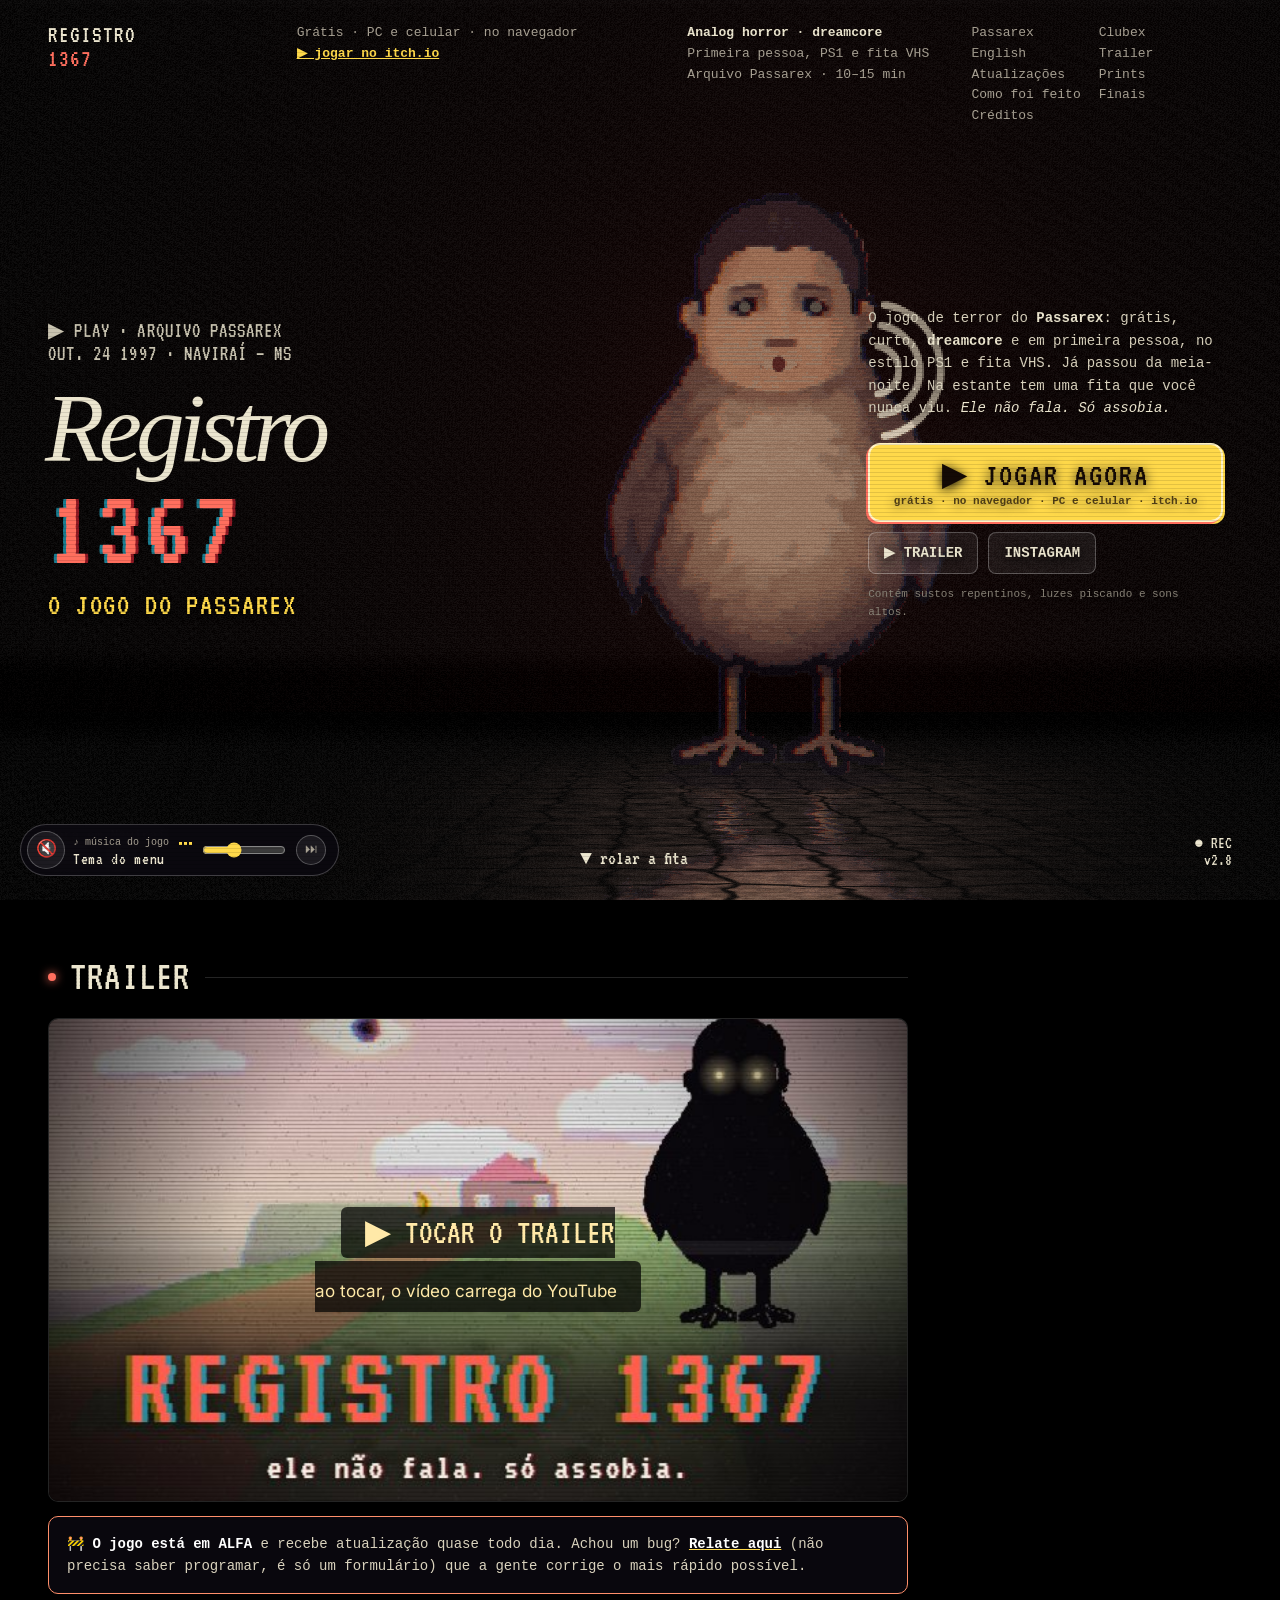
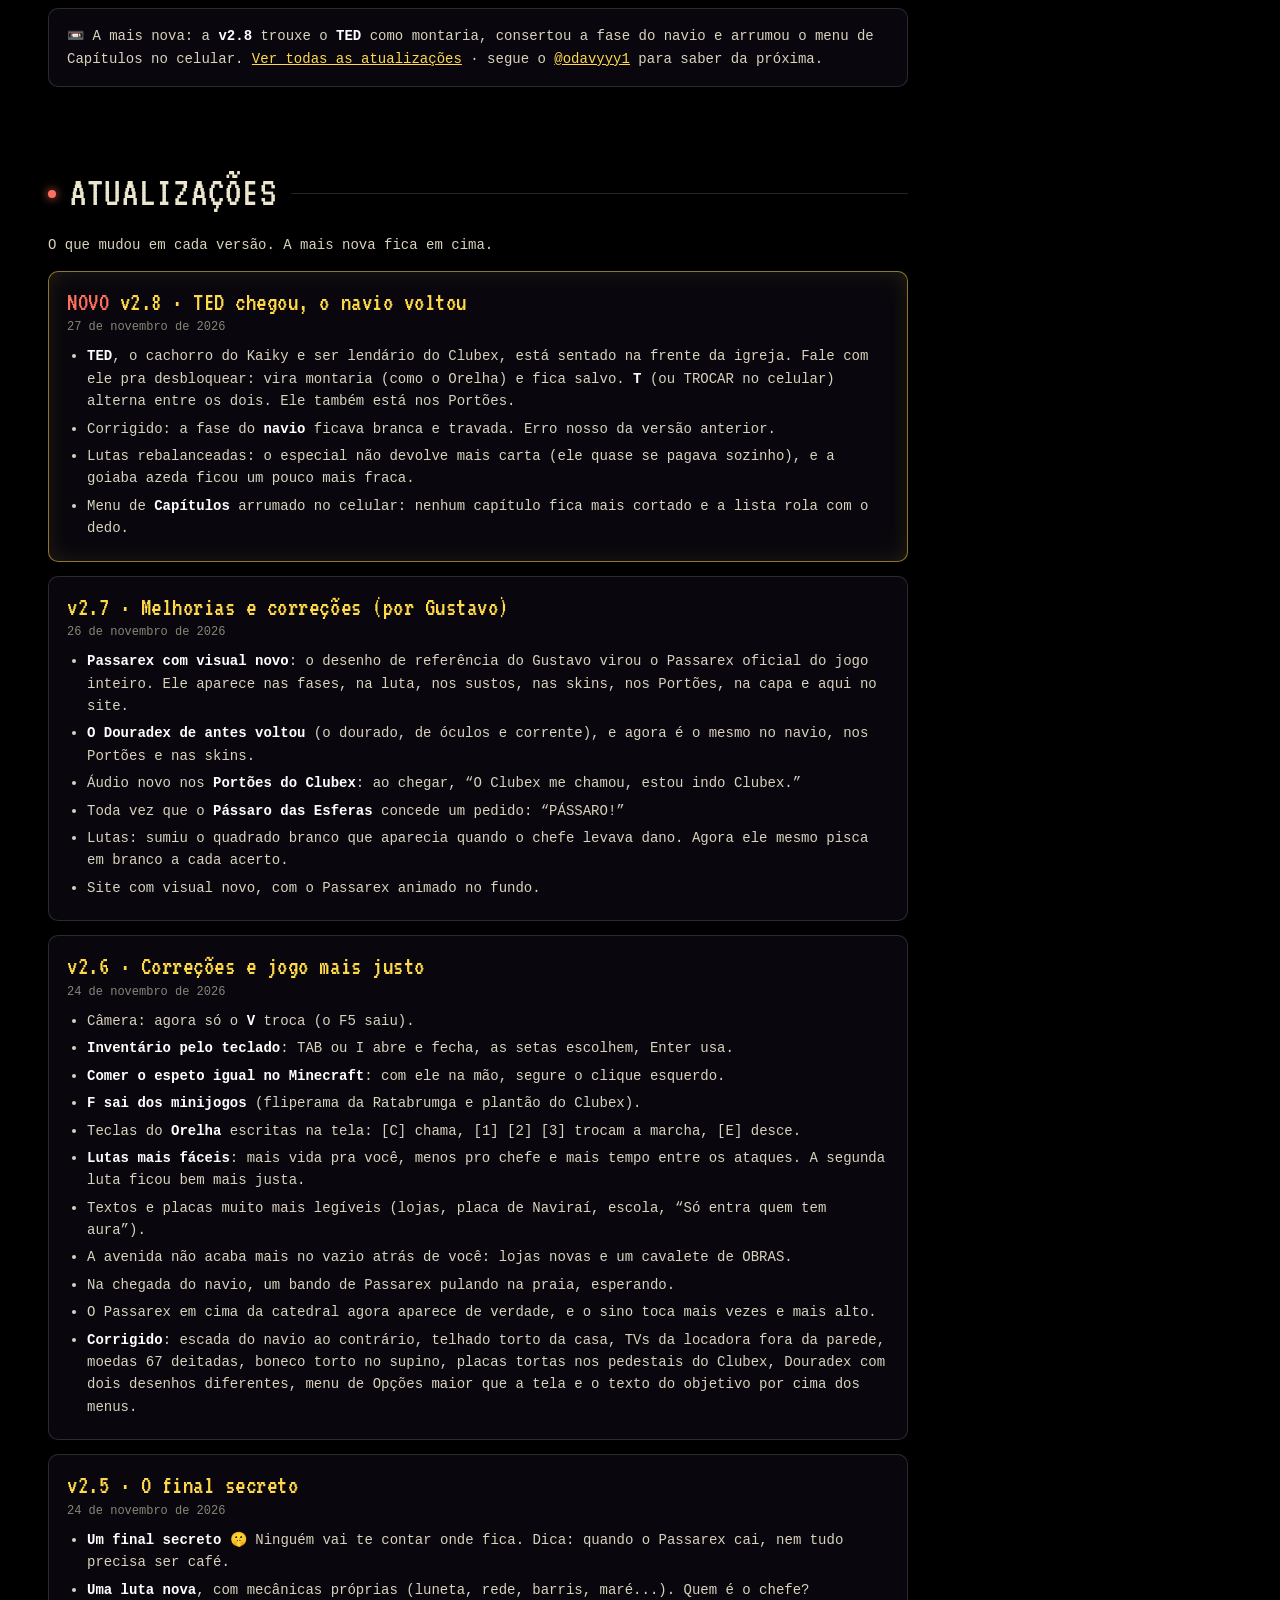
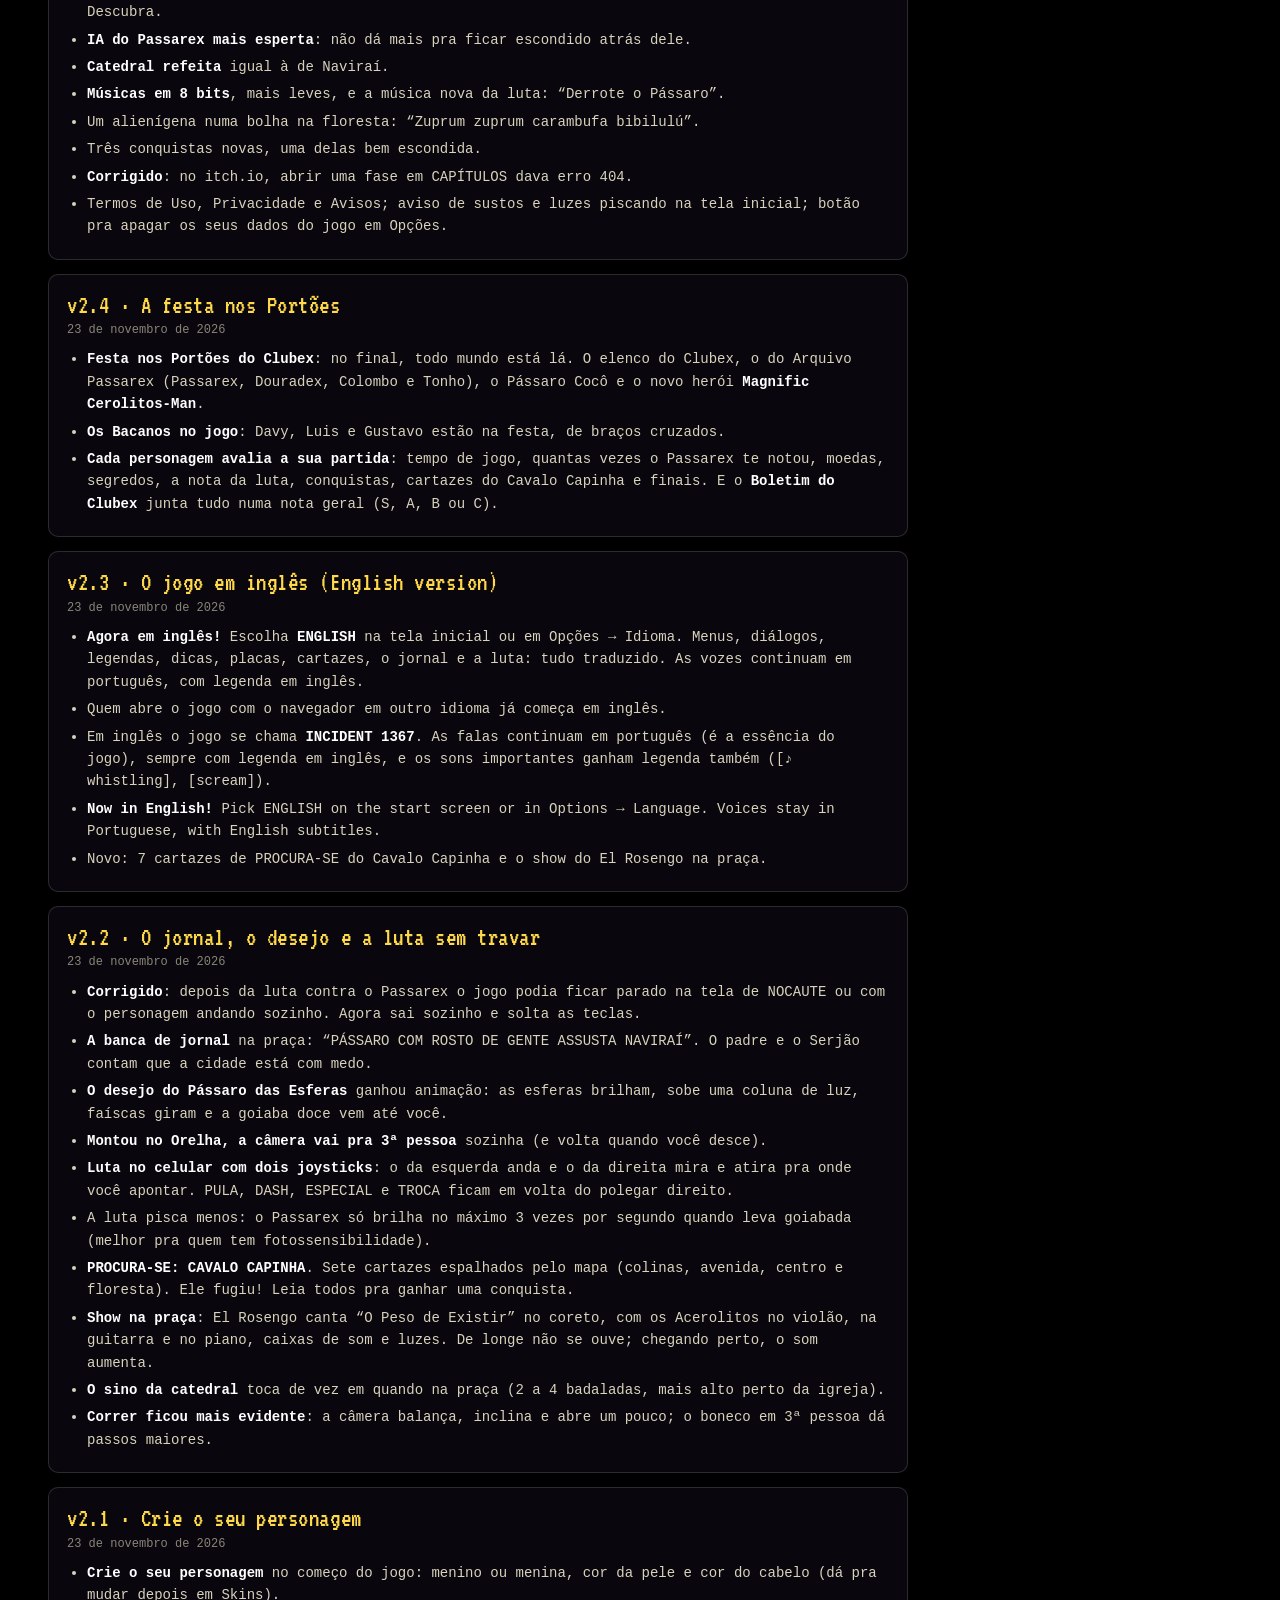
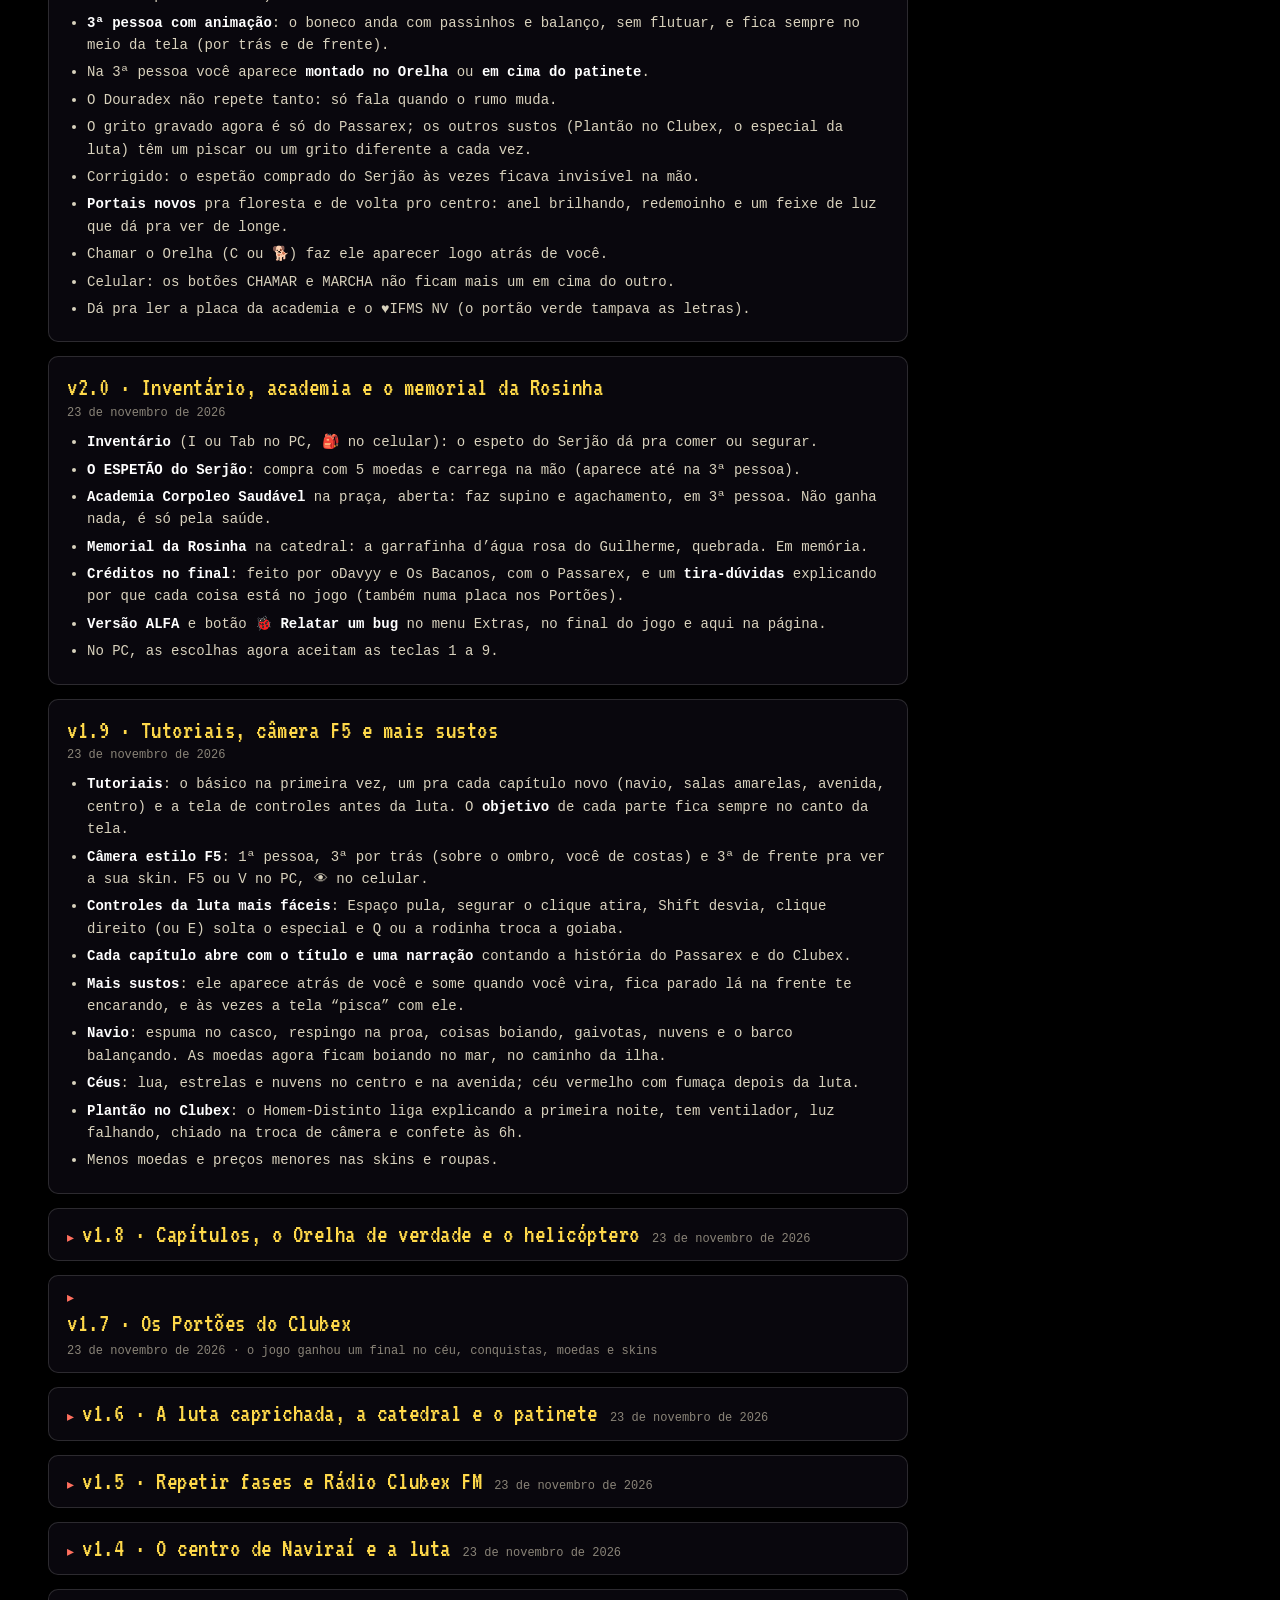
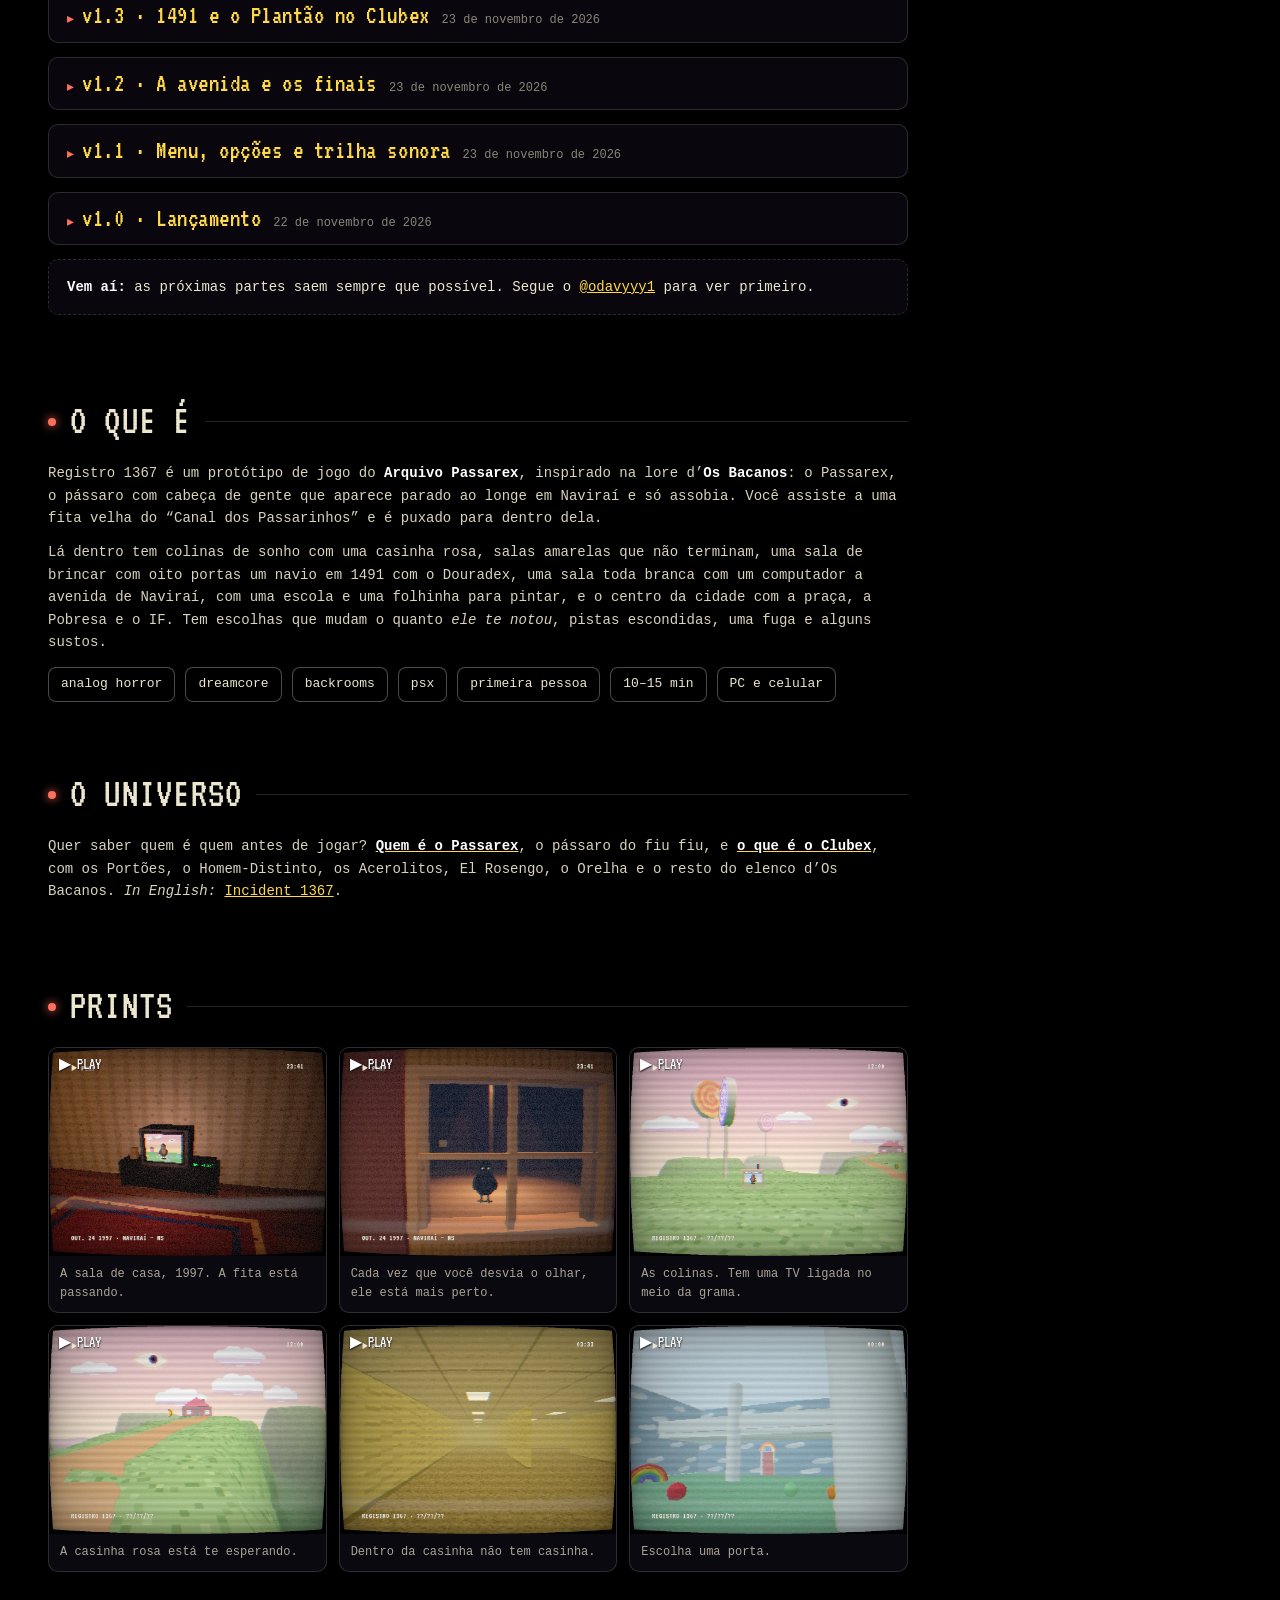
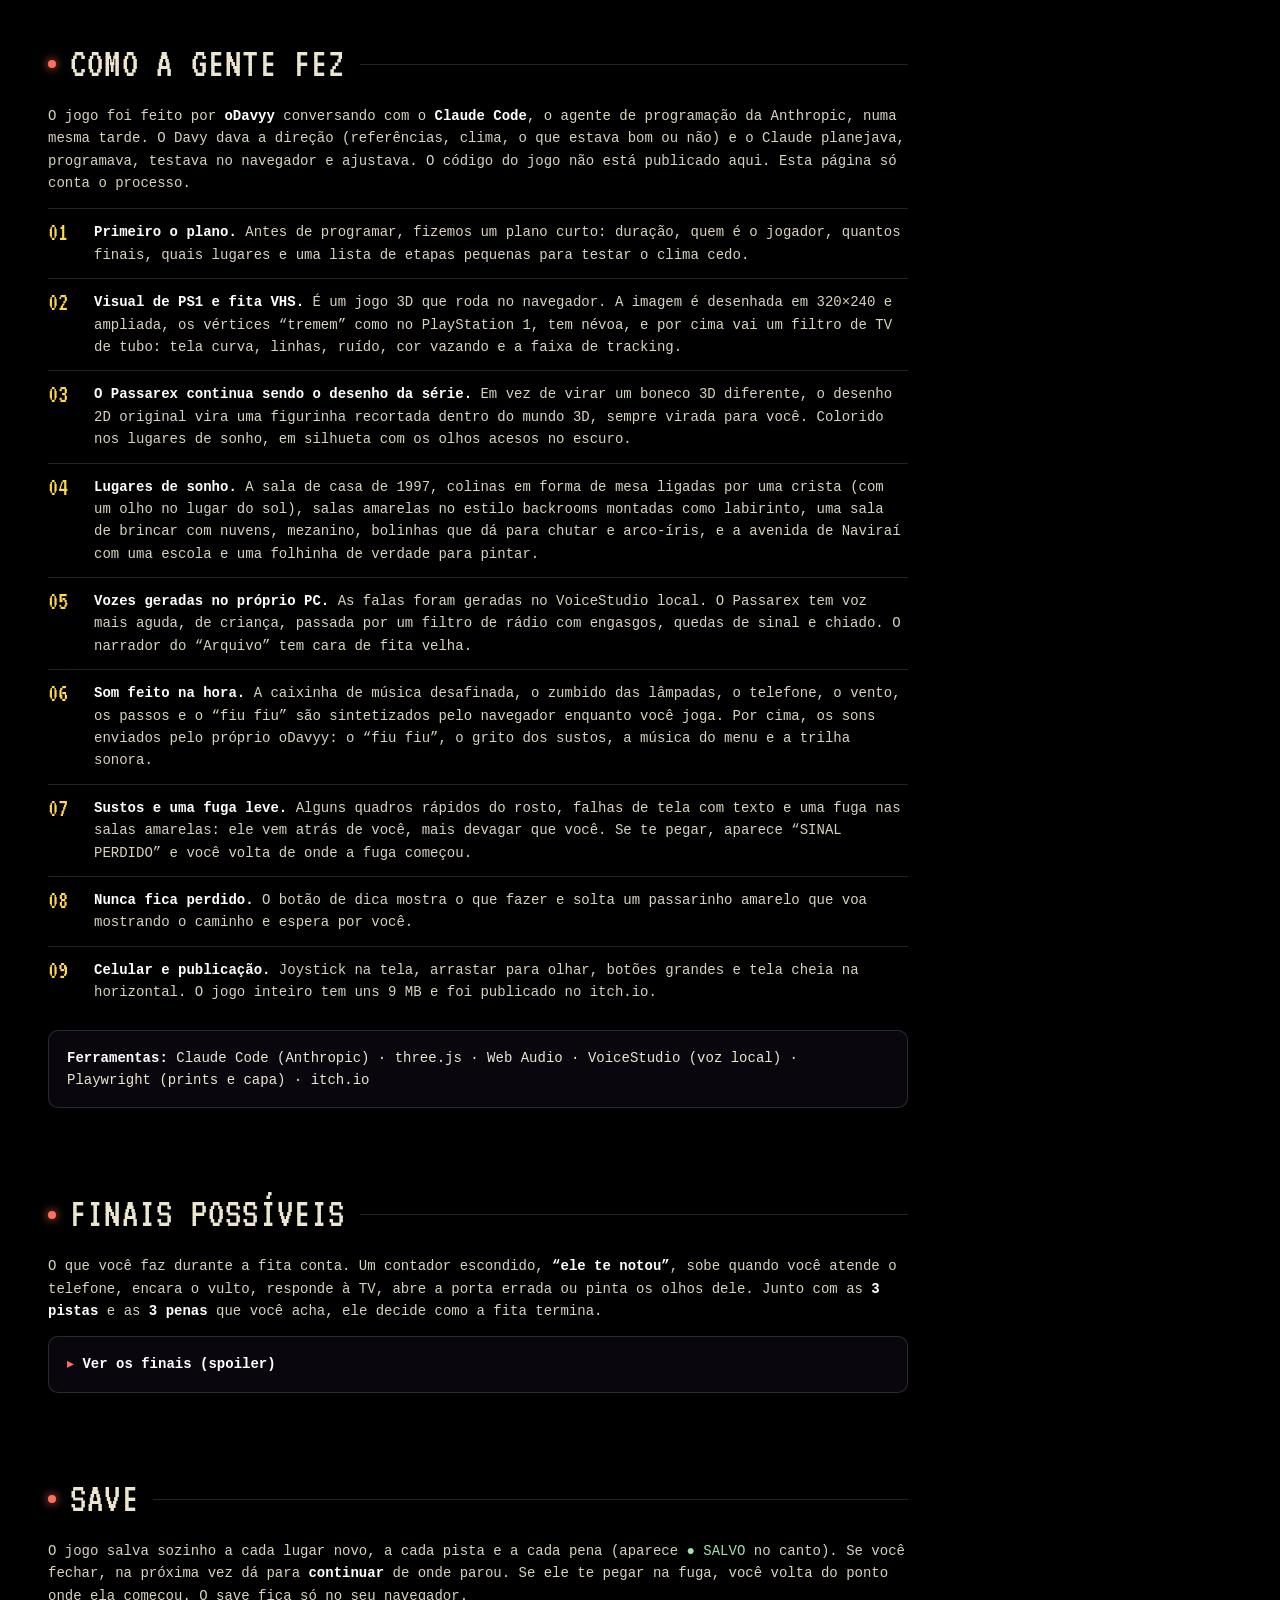
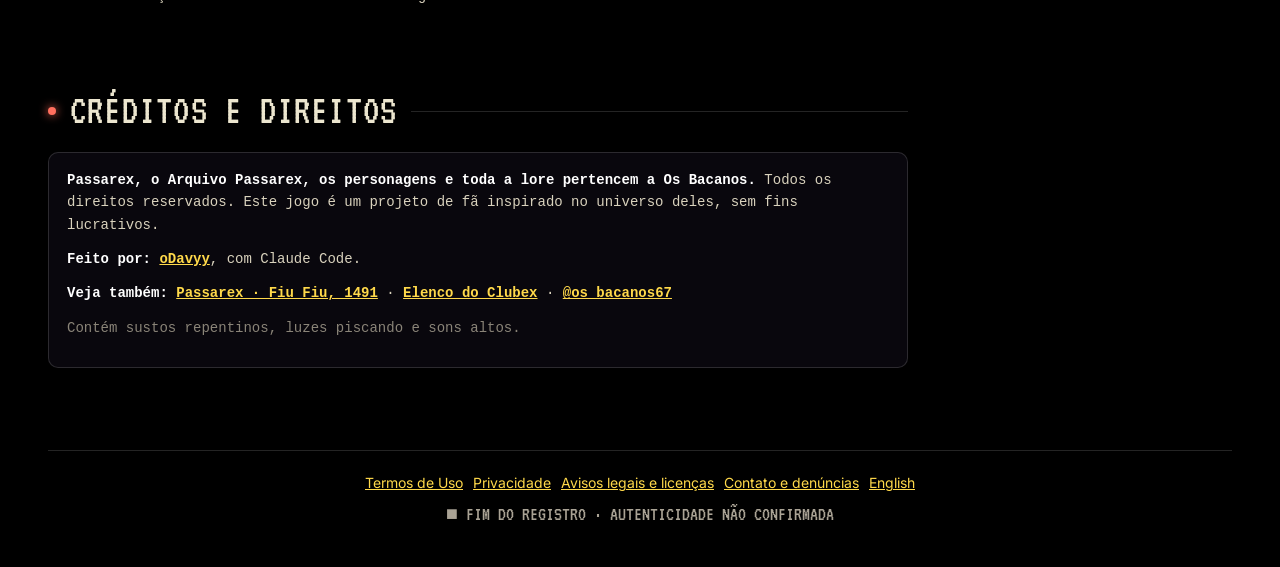
==== index.html @ 96ce0ae7 "SEO: ícone e nome do site na raiz, llms.txt, título e h1 da página do jogo, link claro nas páginas s" ====
<!doctype html>
<html lang="pt-BR">
<head>
<meta charset="utf-8">
<meta name="viewport" content="width=device-width,initial-scale=1,viewport-fit=cover">
<link rel="icon" href="/registro-1367/favicon.ico" sizes="48x48">
<link rel="icon" type="image/png" sizes="192x192" href="/registro-1367/imagens/favicon-192.png">
<link rel="apple-touch-icon" href="/registro-1367/imagens/apple-touch-icon.png">
<title>Jogo do Passarex · Registro 1367: terror grátis online</title>
<meta name="description" content="Jogo do Passarex grátis: Registro 1367, terror dreamcore no estilo PS1 e VHS em Naviraí. Jogue no navegador, no PC e no celular. Ele só assobia.">
<meta name="keywords" content="Registro 1367, Incident 1367, Passarex, jogo do Passarex, Passarex jogo, Clubex, jogo do Clubex, Portões do Clubex, Acerolitos, El Rosengo, Arquivo Passarex, Clubex, Os Bacanos, Naviraí, jogo de terror grátis, analog horror, dreamcore, jogo PS1, oDavyy, Homem-Distinto, Douradex">
<meta name="author" content="oDavyy">
<meta name="robots" content="index, follow, max-image-preview:large">
<link rel="canonical" href="https://odavyyy.github.io/registro-1367/">
<link rel="alternate" hreflang="pt-BR" href="https://odavyyy.github.io/registro-1367/">
<link rel="alternate" hreflang="en" href="https://odavyyy.github.io/registro-1367/en/">
<link rel="alternate" hreflang="x-default" href="https://odavyyy.github.io/registro-1367/">
<meta name="theme-color" content="#000000">
<meta name="referrer" content="strict-origin-when-cross-origin">
<meta http-equiv="Content-Security-Policy" content="default-src 'self'; img-src 'self' data:; style-src 'self' 'unsafe-inline'; font-src 'self'; script-src 'self' 'unsafe-inline'; frame-src https://www.youtube-nocookie.com; base-uri 'self'; form-action 'none'">
<meta property="og:type" content="website">
<meta property="og:locale" content="pt_BR">
<meta property="og:locale:alternate" content="en_US">
<meta property="og:site_name" content="Registro 1367">
<meta property="og:url" content="https://odavyyy.github.io/registro-1367/">
<meta property="og:title" content="Jogo do Passarex · Registro 1367 (grátis)">
<meta property="og:description" content="Jogo grátis de terror dreamcore no estilo PS1 e fita VHS. Ele não fala. Só assobia. Jogue no navegador, no PC e no celular.">
<meta property="og:image" content="https://odavyyy.github.io/registro-1367/imagens/capa.jpg">
<meta property="og:image:width" content="630">
<meta property="og:image:height" content="500">
<meta property="og:image:alt" content="Capa do jogo Registro 1367: colinas verdes, uma casinha rosa e a silhueta do Passarex com olhos acesos">
<meta name="twitter:card" content="summary_large_image">
<meta name="twitter:title" content="Jogo do Passarex · Registro 1367 (grátis)">
<meta name="twitter:description" content="Jogo grátis de terror dreamcore no estilo PS1 e VHS. Ele não fala. Só assobia.">
<meta name="twitter:image" content="https://odavyyy.github.io/registro-1367/imagens/capa.jpg">
<script type="application/ld+json">[{"@context": "https://schema.org", "@type": "VideoGame", "name": "Registro 1367", "alternateName": ["Incident 1367", "Jogo do Passarex", "Passarex jogo", "Registro 1367 Passarex", "Arquivo Passarex jogo", "Jogo do Clubex"], "description": "Jogo grátis de terror dreamcore e analog horror em primeira pessoa, no estilo PS1 e fita VHS, inspirado no Passarex e no Clubex d'Os Bacanos. Joga direto no navegador, no PC e no celular.", "url": "https://odavyyy.github.io/registro-1367/", "image": "https://odavyyy.github.io/registro-1367/imagens/capa.jpg", "inLanguage": ["pt-BR", "en"], "genre": ["Terror", "Analog horror", "Dreamcore", "Aventura"], "gamePlatform": ["Navegador (PC)", "Navegador (celular)"], "applicationCategory": "Game", "operatingSystem": "Web", "author": {"@type": "Person", "name": "oDavyy", "url": "https://www.instagram.com/odavyyy1/"}, "offers": {"@type": "Offer", "price": "0", "priceCurrency": "BRL", "availability": "https://schema.org/InStock", "url": "https://odavyyy.itch.io/registro-1367"}, "sameAs": ["https://odavyyy.itch.io/registro-1367", "https://youtu.be/6tqPn_Aw5b8"], "trailer": {"@type": "VideoObject", "name": "Trailer do Registro 1367", "description": "Trailer do jogo de terror Registro 1367 (Passarex).", "thumbnailUrl": ["https://i.ytimg.com/vi/6tqPn_Aw5b8/hqdefault.jpg", "https://odavyyy.github.io/registro-1367/imagens/capa.jpg"], "uploadDate": "2026-11-23T12:00:00-04:00", "embedUrl": "https://www.youtube.com/embed/6tqPn_Aw5b8", "url": "https://youtu.be/6tqPn_Aw5b8"}, "keywords": "Passarex, Clubex, Os Bacanos, analog horror, dreamcore, PS1, VHS, Naviraí", "character": [{"@type": "Person", "name": "Passarex"}, {"@type": "Person", "name": "Douradex"}, {"@type": "Person", "name": "Homem-Distinto"}, {"@type": "Person", "name": "Acerolitos"}, {"@type": "Person", "name": "El Rosengo"}, {"@type": "Person", "name": "Orelha"}, {"@type": "Person", "name": "Magnific Cerolitos-Man"}], "playMode": "SinglePlayer", "gameLocation": "Naviraí, Mato Grosso do Sul"}, {"@context": "https://schema.org", "@type": "WebSite", "name": "Registro 1367", "alternateName": ["Incident 1367", "Jogo do Passarex"], "url": "https://odavyyy.github.io/registro-1367/", "inLanguage": ["pt-BR", "en"]}, {"@context": "https://schema.org", "@type": "FAQPage", "mainEntity": [{"@type": "Question", "name": "Onde jogar o jogo do Passarex?", "acceptedAnswer": {"@type": "Answer", "text": "O Registro 1367, o jogo do Passarex, é grátis e roda no navegador do PC e do celular: odavyyy.itch.io/registro-1367."}}, {"@type": "Question", "name": "O que é o Passarex?", "acceptedAnswer": {"@type": "Answer", "text": "O Passarex é o pássaro com cabeça de gente do Arquivo Passarex, d’Os Bacanos. Ele aparece parado ao longe em Naviraí e só assobia “fiu fiu”."}}, {"@type": "Question", "name": "O jogo tem o Clubex?", "acceptedAnswer": {"@type": "Answer", "text": "Tem. O elenco do Clubex aparece pelo jogo (Acerolitos, El Rosengo, Orelha, Serjão, Pássaro das Esferas) e o final é uma festa nos Portões do Clubex."}}, {"@type": "Question", "name": "O jogo está em inglês?", "acceptedAnswer": {"@type": "Answer", "text": "Sim. Em inglês ele se chama Incident 1367: as vozes ficam em português e tudo tem legenda em inglês."}}]}]</script>
<link rel="stylesheet" href="fonts/fontes.css">
<style>
/* Visual 2.7: estrutura da página "Fluxo Digital" com a cara do Registro 1367 (fita VHS, PS1). Só fontes locais. */
:root{color-scheme:dark;--ink:#ece6cf;--muted:#aaa395;--dim:#8a8478;--line:#ffffff24;--yel:#ffd94a;--red:#ff6f5e;--g:clamp(18px,3.75vw,72px);--mono:ui-monospace,"Cascadia Mono",Consolas,"Courier New",monospace;--display:"VT323",Impact,monospace}
*{box-sizing:border-box}
html{background:#000;color:var(--ink);scroll-behavior:smooth;scroll-padding-top:20px}
body{margin:0;font:400 14px/1.6 var(--mono);min-width:0;overflow-x:hidden}
a{color:var(--yel)}
a:hover{color:#fff}
button{font:inherit;color:inherit;cursor:pointer}
button:focus-visible,a:focus-visible,input:focus-visible,summary:focus-visible{outline:2px solid var(--yel);outline-offset:4px}
h1,h2,h3,p,figure{margin:0}
.bg{position:fixed;inset:0;z-index:-1;overflow:hidden;background:#000;pointer-events:none}
.bg canvas{display:block;width:100%;height:100%;opacity:0;transition:opacity .6s}
.gl .bg canvas{opacity:1}
.vhs-fx{position:fixed;inset:0;z-index:50;pointer-events:none;background:repeating-linear-gradient(0deg,#0000 0 3px,#0000001c 3px 4px)}
.vhs-fx::after{content:"";position:absolute;left:0;right:0;height:7px;top:-10px;background:#ffffff0d;box-shadow:0 0 18px #ffffff12;animation:track 9s linear infinite}
@keyframes track{0%{top:-10px}70%{top:-10px}100%{top:105%}}
/* topo */
.header{position:relative;z-index:3;display:grid;grid-template-columns:21% 33% 24% 22%;padding:23px var(--g) 16px}
.mark{font:400 24px/1 var(--display);letter-spacing:.04em;color:var(--ink);text-decoration:none}
.mark span{color:var(--red)}
.header .availability,.header .tools{color:var(--muted);font-size:13px}
.header .availability a{font-weight:700}
.header .tools strong{color:var(--ink)}
.header nav{display:grid;grid-template-columns:auto auto;justify-content:start;justify-items:start;gap:0 18px;font-size:13px}
.header nav a{color:var(--muted);text-decoration:none}
.header nav a:hover{color:#fff}
.header nav a[aria-current]{font-weight:700;color:var(--ink)}
.header nav a[aria-current]::after{content:" ●";color:var(--red);animation:rec 1.2s steps(1) infinite}
@keyframes rec{50%{opacity:0}}
/* abertura */
.home{min-height:calc(100svh - 150px);display:grid;align-items:center;position:relative;padding:0 var(--g) 95px}
.home-content{display:grid;grid-template-columns:35% 33% 32%;align-items:center}
.osd{font:400 21px/1.1 var(--display);color:var(--ink);letter-spacing:.05em;margin-bottom:12px;opacity:.85}
.home h1{font:400 clamp(70px,9vw,150px)/.86 var(--display);text-transform:uppercase;letter-spacing:.02em;color:var(--red);text-shadow:-3px 0 #28dcff8c,3px 0 #ff283c8c}
.home h1 em{display:block;font:italic 400 clamp(56px,7.6vw,128px)/1.05 Georgia,"Times New Roman",serif;letter-spacing:-.06em;text-transform:none;margin-left:-.03em;color:var(--ink);text-shadow:none}
.bio{grid-column:3;padding-left:4%;max-width:370px;color:var(--muted);text-shadow:0 2px 12px #000}
.bio b,.bio i{color:var(--ink)}
.btns{display:flex;flex-wrap:wrap;gap:10px;margin-top:24px}
.btn{display:inline-flex;align-items:center;justify-content:center;gap:10px;padding:9px 15px;border:1px solid #ffffff45;border-radius:8px;background:#ffffff12;font-weight:700;color:var(--ink);text-decoration:none;transition:background .25s,transform .25s}
.btn:hover{background:#ffffff28;transform:translateY(-2px);color:#fff}
.btn.main{background:var(--ink);color:#0b0910;border-color:var(--yel);box-shadow:-2px 2px 0 var(--red),2px 2px 0 var(--yel)}
.aviso{font-size:11px;color:var(--dim);margin-top:12px}
.hfoot{position:absolute;inset:auto var(--g) 25px;display:grid;grid-template-columns:21% 57% 22%;align-items:end;color:var(--muted);font-size:13px}
.hfoot strong{display:block;color:var(--ink)}
.hfoot .scroll{justify-self:center;font:400 20px/1 var(--display);color:var(--ink);text-decoration:none;animation:desce 2s ease-in-out infinite}
@keyframes desce{50%{transform:translateY(5px)}}
.stamp{font:400 17px/1 var(--display);color:var(--ink);text-align:right}
.home h1 .sub{display:block;font:400 clamp(22px,2.4vw,38px)/1.1 var(--display);color:var(--yel);letter-spacing:.06em;text-shadow:0 2px 10px #000;margin-top:10px}
/* seções */
main>section:not(.home){max-width:860px;margin:0 var(--g);padding:64px 0 8px}
main>section:not(.home)>*{position:relative}
h2{display:flex;align-items:center;gap:14px;font:400 clamp(30px,3.2vw,44px)/1 var(--display);text-transform:uppercase;letter-spacing:.03em;margin:0 0 20px}
h2::before{content:"";flex:none;width:8px;height:8px;border-radius:50%;background:var(--red);box-shadow:0 0 10px var(--red)}
h2::after{content:"";height:1px;background:var(--line);flex:1}
main p{margin:0 0 12px;color:#d9d2bd}
main b{color:#fff}
.card{display:block;border:1px solid var(--line);border-radius:10px;background:#0b0910d9;backdrop-filter:blur(6px);-webkit-backdrop-filter:blur(6px);padding:16px 18px;margin:14px 0}
.log h3{font:400 26px/1.1 var(--display);color:var(--yel);letter-spacing:.02em;margin:0}
.log .when{font-size:12px;color:var(--dim);margin:2px 0 8px}
.log ul,.card ul{margin:6px 0 0;padding-left:20px}
.log li,.card li{margin:5px 0;color:#d9d2bd}
.log.novo{border-color:#ffd94a88;box-shadow:inset 0 0 22px #ffd94a1a}
.log.novo h3::before{content:"NOVO ";color:var(--red)}
details.card>summary{cursor:pointer;list-style:none}
details.card>summary::-webkit-details-marker{display:none}
details.card>summary::before{content:"▸ ";color:var(--red)}
details.card[open]>summary::before{content:"▾ "}
details.card>summary>span{display:inline-flex;flex-wrap:wrap;align-items:baseline;gap:4px 12px}
details.card>summary h3{display:inline}
details.card>summary .when{margin:0}
.log.old{padding:11px 18px}
.soon{border-style:dashed}
.tags{display:flex;flex-wrap:wrap;gap:10px;margin-top:14px}
.tags span{border:1px solid #ffffff4a;background:#000a;border-radius:8px;padding:6px 12px;font-size:13px}
.video{position:relative;aspect-ratio:16/9;border:1px solid var(--line);border-radius:10px;overflow:hidden;background:#000}
.video iframe{position:absolute;inset:0;width:100%;height:100%;border:0}
.swipe{display:none;font-size:12px;color:var(--dim)}
.grid{display:grid;grid-template-columns:repeat(3,1fr);gap:12px}
.grid figure{border:1px solid var(--line);border-radius:10px;overflow:hidden;background:#0b0910;cursor:zoom-in;position:relative}
.grid img{display:block;width:100%;aspect-ratio:4/3;object-fit:cover;transition:transform .65s cubic-bezier(.16,1,.3,1)}
.grid figure:hover img{transform:scale(1.06)}
.grid figure::before{content:"▶ PLAY";position:absolute;z-index:1;top:8px;left:10px;font:400 16px/1 var(--display);color:#fff;text-shadow:0 1px 2px #000}
.grid figcaption{padding:9px 11px;font-size:12px;color:var(--muted)}
.steps{counter-reset:p;list-style:none;padding:0;margin:14px 0}
.steps li{counter-increment:p;position:relative;padding:12px 0 12px 46px;border-top:1px solid var(--line);color:#d9d2bd}
.steps li::before{content:counter(p,decimal-leading-zero);position:absolute;left:0;top:10px;font:400 26px/1 var(--display);color:var(--yel)}
.rights a{font-weight:700}
.playbar{position:fixed;left:12px;right:12px;bottom:12px;z-index:40;display:none;padding:13px;border-radius:10px;text-align:center;font-weight:700;text-decoration:none;background:var(--ink);color:#0b0910;border:1px solid var(--yel);box-shadow:-2px 2px 0 var(--red),2px 2px 0 var(--yel)}
footer.vhs{margin:60px var(--g) 0;padding:22px 0 40px;border-top:1px solid var(--line);text-align:center;font:400 20px/1.3 var(--display);color:var(--muted)}
footer.vhs .rodape-legal{display:flex;gap:16px;justify-content:center;flex-wrap:wrap;font:400 13px/1.4 var(--mono);margin-bottom:10px}
/* prints ampliados */
dialog{width:min(980px,calc(100% - 24px));max-height:92svh;background:#120d0d;color:#fff;border:1px solid #fff4;border-radius:10px;padding:12px}
dialog::backdrop{background:#000c;backdrop-filter:blur(9px)}
dialog header{display:flex;align-items:center;justify-content:space-between;padding:0 0 10px;gap:10px}
dialog header strong{font:400 22px/1.1 var(--display)}
dialog .pan{position:relative;overflow:hidden;max-height:70svh;aspect-ratio:4/3;cursor:grab;touch-action:none;background:#000}
dialog .pan:active{cursor:grabbing}
dialog .pan img{width:100%;height:100%;object-fit:contain;pointer-events:none;display:block}
dialog footer{display:flex;align-items:center;justify-content:space-between;gap:10px;padding-top:10px;color:var(--muted);font-size:11px}
.reveal{opacity:0;transform:translateY(14px);transition:opacity .7s cubic-bezier(.16,1,.3,1),transform .7s cubic-bezier(.16,1,.3,1)}
.reveal.on{opacity:1;transform:none}
/* v2.7.1: JOGAR maior e sempre à mão */
.btns .btn.grande{flex:1 1 100%;flex-direction:column;gap:2px;font:400 clamp(28px,2.6vw,38px)/1 var(--display);letter-spacing:.06em;padding:14px 22px 12px;border-radius:12px;background:var(--yel);color:#140a05;border:2px solid #fff3c4;animation:chama 1.8s ease-in-out infinite}
.btns .btn.grande:hover{background:#ffe680;color:#140a05}
.btns .btn.grande small{font:700 11px/1.2 var(--mono);letter-spacing:0;opacity:.75}
@keyframes chama{0%,100%{box-shadow:-3px 3px 0 var(--red),0 0 0 0 #ffd94a70}50%{box-shadow:-3px 3px 0 var(--red),0 0 0 9px #ffd94a00,0 0 30px #ffd94a80}}
.playbar{display:block;left:auto;right:24px;bottom:24px;padding:12px 26px;font:400 28px/1 var(--display);letter-spacing:.05em;background:var(--yel);color:#140a05;border:2px solid #fff3c4;box-shadow:-3px 3px 0 var(--red);transform:translateY(160%);opacity:0;transition:transform .45s cubic-bezier(.16,1,.3,1),opacity .3s;animation:chama 1.8s ease-in-out infinite}
.playbar.on{transform:none;opacity:1}
.playbar:hover{color:#140a05;background:#ffe680}
/* rádio da fita: começa mutado */
.radio{position:fixed;left:20px;bottom:24px;z-index:45;display:flex;align-items:center;gap:8px;padding:6px 12px 6px 6px;border:1px solid #ffffff38;border-radius:999px;background:#0b0910eb;backdrop-filter:blur(8px);-webkit-backdrop-filter:blur(8px);font-size:12px;color:var(--muted)}
.radio button{display:grid;place-items:center;width:38px;height:38px;border-radius:50%;border:1px solid #ffffff45;background:#ffffff12;font-size:17px;padding:0}
.radio button:hover{background:#ffffff28}
.radio .som[aria-pressed="true"]{background:var(--red);border-color:#ffb3a8}
.radio .nome{display:grid;line-height:1.25;min-width:0}
.radio .nome b{color:var(--ink);font:400 17px/1 var(--display);letter-spacing:.04em}
.radio .barras{display:inline-flex;gap:2px;align-items:flex-end;height:12px;margin-left:4px}
.radio .barras i{width:3px;height:3px;background:var(--yel)}
.radio.tocando .barras i{animation:eq .9s ease-in-out infinite}
.radio.tocando .barras i:nth-child(2){animation-delay:-.3s}.radio.tocando .barras i:nth-child(3){animation-delay:-.6s}
@keyframes eq{50%{height:12px}}
.radio input[type=range]{width:84px;accent-color:var(--yel)}
.radio .prox{width:30px;height:30px;font-size:13px}
@media(max-width:860px){
 .header{grid-template-columns:1fr auto;gap:10px 16px;padding-top:17px}
 .header .availability,.header .tools{display:none}
 .header nav{grid-column:1/-1;grid-row:2;display:flex;gap:4px 14px;flex-wrap:wrap}
 .home{min-height:calc(100svh - 120px);align-items:start;padding-bottom:84px}
 .home-content{display:flex;flex-direction:column;align-items:stretch;padding-top:4px}
 .osd{display:none}
 .home h1{font-size:clamp(54px,14vw,90px)}
 .home h1 em{font-size:clamp(42px,11vw,76px)}
 .bio{padding:14px 0 0;margin-top:clamp(170px,30svh,300px);max-width:100%;font-size:13px;background:linear-gradient(#0000,#000d 14%)}
 .btns{margin-top:14px}
 .hfoot{grid-template-columns:1fr auto 1fr;bottom:15px;font-size:11px}
 .stamp{font-size:14px}
 .grid{display:flex;overflow-x:auto;scroll-snap-type:x mandatory;padding-bottom:6px}
 .grid figure{flex:0 0 78%;scroll-snap-align:start}
 .swipe{display:block;margin:-10px 0 8px}
 .playbar{left:76px;right:12px;bottom:12px;padding:13px;font-size:24px;text-align:center}
 .radio{left:12px;bottom:12px;padding:6px;gap:0}
 .hfoot>div:first-child{visibility:hidden}
 .radio .nome,.radio input[type=range],.radio .prox{display:none}
 .radio.aberto{padding:6px 12px 6px 6px;gap:8px;bottom:72px}
 .radio.aberto .nome,.radio.aberto .prox{display:grid}
 footer.vhs{padding-bottom:90px}
}
@media(prefers-reduced-motion:reduce){*,*::before,*::after{animation:none!important;transition:none!important}html{scroll-behavior:auto}.reveal{opacity:1;transform:none}}
</style>
</head>
<body>
<div class="bg" aria-hidden="true"><canvas id="scene"></canvas></div>
<div class="vhs-fx" aria-hidden="true"></div>
<header class="header">
  <a class="mark" href="#inicio" aria-label="Registro 1367, início">REGISTRO<br><span>1367</span></a>
  <p class="availability">Grátis · PC e celular · no navegador<br><a href="https://odavyyy.itch.io/registro-1367">▶ jogar no itch.io</a></p>
  <p class="tools"><strong>Analog horror · dreamcore</strong><br>Primeira pessoa, PS1 e fita VHS<br>Arquivo Passarex · 10–15 min</p>
  <nav class="nav" aria-label="Seções do site"><a href="passarex/">Passarex</a><a href="clubex/">Clubex</a><a href="en/">English</a><a href="#trailer">Trailer</a><a href="#atualizacoes">Atualizações</a><a href="#prints">Prints</a><a href="#como">Como foi feito</a><a href="#finais">Finais</a><a href="#creditos">Créditos</a></nav>
</header>
<main>
  <section class="home" id="inicio" aria-labelledby="titulo">
    <div class="home-content">
      <div><p class="osd vhs">▶ PLAY · ARQUIVO PASSAREX<br>OUT. 24 1997 · NAVIRAÍ — MS</p><h1 id="titulo"><em>Registro</em> 1367 <small class="sub">o jogo do Passarex</small></h1></div>
      <div class="bio">
        <p class="lead">O jogo de terror do <b>Passarex</b>: grátis, curto, <b>dreamcore</b> e em primeira pessoa, no estilo PS1 e fita VHS. Já passou da meia-noite. Na estante tem uma fita que você nunca viu. <i>Ele não fala. Só assobia.</i></p>
        <div class="btns">
          <a class="btn main grande" id="jogar" href="https://odavyyy.itch.io/registro-1367">▶ JOGAR AGORA<small>grátis · no navegador · PC e celular · itch.io</small></a>
          <a class="btn" href="https://youtu.be/6tqPn_Aw5b8">▶ TRAILER</a>
          <a class="btn" href="https://www.instagram.com/odavyyy1/">INSTAGRAM</a>
        </div>
        <p class="aviso">Contém sustos repentinos, luzes piscando e sons altos.</p>
      </div>
    </div>
    <div class="hfoot"><div>Hora em Naviraí <strong id="clock">MS</strong></div><a class="scroll" href="#trailer">▼ rolar a fita</a><span class="stamp">● REC<br>v2.8</span></div>
  </section>

  <section id="trailer" class="reveal">
    <h2>Trailer</h2>
    <div class="video"><button id="tocaTrailer" style="position:absolute;inset:0;width:100%;height:100%;border:0;padding:0;cursor:pointer;background:#000 url(imagens/capa.jpg) center/cover;color:#ffe9a8;font-family:VT323,monospace;font-size:clamp(22px,5vw,34px)" aria-label="Tocar o trailer (carrega o player do YouTube)"><span style="background:rgba(0,0,0,.72);padding:.25em .7em;border-radius:6px">▶ TOCAR O TRAILER<br><small style="font-size:.5em;font-family:Inter,system-ui,sans-serif">ao tocar, o vídeo carrega do YouTube</small></span></button></div>
    <p class="card" style="margin-top:14px;border-color:#ff8f6a">🚧 <b>O jogo está em ALFA</b> e recebe atualização quase todo dia. Achou um bug? <a href="https://github.com/odavyyy/registro-1367/issues/new?template=bug.yml" target="_blank" rel="noopener"><b>Relate aqui</b></a> (não precisa saber programar, é só um formulário) que a gente corrige o mais rápido possível.</p>
    <p class="card" style="margin-top:14px">📼 A mais nova: a <b>v2.8</b> trouxe o <b>TED</b> como montaria, consertou a fase do navio e arrumou o menu de Capítulos no celular. <a href="#atualizacoes">Ver todas as atualizações</a> · segue o <a href="https://www.instagram.com/odavyyy1/">@odavyyy1</a> para saber da próxima.</p>
  </section>

  <section id="atualizacoes" class="reveal">
    <h2>Atualizações</h2>
    <p>O que mudou em cada versão. A mais nova fica em cima.</p>

    <div class="card log novo">
      <h3>v2.8 · TED chegou, o navio voltou</h3>
      <div class="when">27 de novembro de 2026</div>
      <ul>
        <li><b>TED</b>, o cachorro do Kaiky e ser lendário do Clubex, está sentado na frente da igreja. Fale com ele pra desbloquear: vira montaria (como o Orelha) e fica salvo. <b>T</b> (ou TROCAR no celular) alterna entre os dois. Ele também está nos Portões.</li>
        <li>Corrigido: a fase do <b>navio</b> ficava branca e travada. Erro nosso da versão anterior.</li>
        <li>Lutas rebalanceadas: o especial não devolve mais carta (ele quase se pagava sozinho), e a goiaba azeda ficou um pouco mais fraca.</li>
        <li>Menu de <b>Capítulos</b> arrumado no celular: nenhum capítulo fica mais cortado e a lista rola com o dedo.</li>
      </ul>
    </div>

    <div class="card log">
      <h3>v2.7 · Melhorias e correções (por Gustavo)</h3>
      <div class="when">26 de novembro de 2026</div>
      <ul>
        <li><b>Passarex com visual novo</b>: o desenho de referência do Gustavo virou o Passarex oficial do jogo inteiro. Ele aparece nas fases, na luta, nos sustos, nas skins, nos Portões, na capa e aqui no site.</li>
        <li><b>O Douradex de antes voltou</b> (o dourado, de óculos e corrente), e agora é o mesmo no navio, nos Portões e nas skins.</li>
        <li>Áudio novo nos <b>Portões do Clubex</b>: ao chegar, “O Clubex me chamou, estou indo Clubex.”</li>
        <li>Toda vez que o <b>Pássaro das Esferas</b> concede um pedido: “PÁSSARO!”</li>
        <li>Lutas: sumiu o quadrado branco que aparecia quando o chefe levava dano. Agora ele mesmo pisca em branco a cada acerto.</li>
        <li>Site com visual novo, com o Passarex animado no fundo.</li>
      </ul>
    </div>

    <div class="card log">
      <h3>v2.6 · Correções e jogo mais justo</h3>
      <div class="when">24 de novembro de 2026</div>
      <ul>
        <li>Câmera: agora só o <b>V</b> troca (o F5 saiu).</li>
        <li><b>Inventário pelo teclado</b>: TAB ou I abre e fecha, as setas escolhem, Enter usa.</li>
        <li><b>Comer o espeto igual no Minecraft</b>: com ele na mão, segure o clique esquerdo.</li>
        <li><b>F sai dos minijogos</b> (fliperama da Ratabrumga e plantão do Clubex).</li>
        <li>Teclas do <b>Orelha</b> escritas na tela: [C] chama, [1] [2] [3] trocam a marcha, [E] desce.</li>
        <li><b>Lutas mais fáceis</b>: mais vida pra você, menos pro chefe e mais tempo entre os ataques. A segunda luta ficou bem mais justa.</li>
        <li>Textos e placas muito mais legíveis (lojas, placa de Naviraí, escola, “Só entra quem tem aura”).</li>
        <li>A avenida não acaba mais no vazio atrás de você: lojas novas e um cavalete de OBRAS.</li>
        <li>Na chegada do navio, um bando de Passarex pulando na praia, esperando.</li>
        <li>O Passarex em cima da catedral agora aparece de verdade, e o sino toca mais vezes e mais alto.</li>
        <li><b>Corrigido</b>: escada do navio ao contrário, telhado torto da casa, TVs da locadora fora da parede, moedas 67 deitadas, boneco torto no supino, placas tortas nos pedestais do Clubex, Douradex com dois desenhos diferentes, menu de Opções maior que a tela e o texto do objetivo por cima dos menus.</li>
      </ul>
    </div>

    <div class="card log">
      <h3>v2.5 · O final secreto</h3>
      <div class="when">24 de novembro de 2026</div>
      <ul>
        <li><b>Um final secreto</b> 🤫 Ninguém vai te contar onde fica. Dica: quando o Passarex cai, nem tudo precisa ser café.</li>
        <li><b>Uma luta nova</b>, com mecânicas próprias (luneta, rede, barris, maré...). Quem é o chefe? Descubra.</li>
        <li><b>IA do Passarex mais esperta</b>: não dá mais pra ficar escondido atrás dele.</li>
        <li><b>Catedral refeita</b> igual à de Naviraí.</li>
        <li><b>Músicas em 8 bits</b>, mais leves, e a música nova da luta: “Derrote o Pássaro”.</li>
        <li>Um alienígena numa bolha na floresta: “Zuprum zuprum carambufa bibilulú”.</li>
        <li>Três conquistas novas, uma delas bem escondida.</li>
        <li><b>Corrigido</b>: no itch.io, abrir uma fase em CAPÍTULOS dava erro 404.</li>
        <li>Termos de Uso, Privacidade e Avisos; aviso de sustos e luzes piscando na tela inicial; botão pra apagar os seus dados do jogo em Opções.</li>
      </ul>
    </div>

    <div class="card log">
      <h3>v2.4 · A festa nos Portões</h3>
      <div class="when">23 de novembro de 2026</div>
      <ul>
        <li><b>Festa nos Portões do Clubex</b>: no final, todo mundo está lá. O elenco do Clubex, o do Arquivo Passarex (Passarex, Douradex, Colombo e Tonho), o Pássaro Cocô e o novo herói <b>Magnific Cerolitos-Man</b>.</li>
        <li><b>Os Bacanos no jogo</b>: Davy, Luis e Gustavo estão na festa, de braços cruzados.</li>
        <li><b>Cada personagem avalia a sua partida</b>: tempo de jogo, quantas vezes o Passarex te notou, moedas, segredos, a nota da luta, conquistas, cartazes do Cavalo Capinha e finais. E o <b>Boletim do Clubex</b> junta tudo numa nota geral (S, A, B ou C).</li>
      </ul>
    </div>

    <div class="card log">
      <h3>v2.3 · O jogo em inglês (English version)</h3>
      <div class="when">23 de novembro de 2026</div>
      <ul>
        <li><b>Agora em inglês!</b> Escolha <b>ENGLISH</b> na tela inicial ou em Opções → Idioma. Menus, diálogos, legendas, dicas, placas, cartazes, o jornal e a luta: tudo traduzido. As vozes continuam em português, com legenda em inglês.</li>
        <li>Quem abre o jogo com o navegador em outro idioma já começa em inglês.</li>
        <li>Em inglês o jogo se chama <b>INCIDENT 1367</b>. As falas continuam em português (é a essência do jogo), sempre com legenda em inglês, e os sons importantes ganham legenda também ([♪ whistling], [scream]).</li>
        <li><b>Now in English!</b> Pick ENGLISH on the start screen or in Options → Language. Voices stay in Portuguese, with English subtitles.</li>
        <li>Novo: 7 cartazes de PROCURA-SE do Cavalo Capinha e o show do El Rosengo na praça.</li>
      </ul>
    </div>

    <div class="card log">
      <h3>v2.2 · O jornal, o desejo e a luta sem travar</h3>
      <div class="when">23 de novembro de 2026</div>
      <ul>
        <li><b>Corrigido</b>: depois da luta contra o Passarex o jogo podia ficar parado na tela de NOCAUTE ou com o personagem andando sozinho. Agora sai sozinho e solta as teclas.</li>
        <li><b>A banca de jornal</b> na praça: “PÁSSARO COM ROSTO DE GENTE ASSUSTA NAVIRAÍ”. O padre e o Serjão contam que a cidade está com medo.</li>
        <li><b>O desejo do Pássaro das Esferas</b> ganhou animação: as esferas brilham, sobe uma coluna de luz, faíscas giram e a goiaba doce vem até você.</li>
        <li><b>Montou no Orelha, a câmera vai pra 3ª pessoa</b> sozinha (e volta quando você desce).</li>
        <li><b>Luta no celular com dois joysticks</b>: o da esquerda anda e o da direita mira e atira pra onde você apontar. PULA, DASH, ESPECIAL e TROCA ficam em volta do polegar direito.</li>
        <li>A luta pisca menos: o Passarex só brilha no máximo 3 vezes por segundo quando leva goiabada (melhor pra quem tem fotossensibilidade).</li>
        <li><b>PROCURA-SE: CAVALO CAPINHA</b>. Sete cartazes espalhados pelo mapa (colinas, avenida, centro e floresta). Ele fugiu! Leia todos pra ganhar uma conquista.</li>
        <li><b>Show na praça</b>: El Rosengo canta “O Peso de Existir” no coreto, com os Acerolitos no violão, na guitarra e no piano, caixas de som e luzes. De longe não se ouve; chegando perto, o som aumenta.</li>
        <li><b>O sino da catedral</b> toca de vez em quando na praça (2 a 4 badaladas, mais alto perto da igreja).</li>
        <li><b>Correr ficou mais evidente</b>: a câmera balança, inclina e abre um pouco; o boneco em 3ª pessoa dá passos maiores.</li>
      </ul>
    </div>

    <div class="card log">
      <h3>v2.1 · Crie o seu personagem</h3>
      <div class="when">23 de novembro de 2026</div>
      <ul>
        <li><b>Crie o seu personagem</b> no começo do jogo: menino ou menina, cor da pele e cor do cabelo (dá pra mudar depois em Skins).</li>
        <li><b>3ª pessoa com animação</b>: o boneco anda com passinhos e balanço, sem flutuar, e fica sempre no meio da tela (por trás e de frente).</li>
        <li>Na 3ª pessoa você aparece <b>montado no Orelha</b> ou <b>em cima do patinete</b>.</li>
        <li>O Douradex não repete tanto: só fala quando o rumo muda.</li>
        <li>O grito gravado agora é só do Passarex; os outros sustos (Plantão no Clubex, o especial da luta) têm um piscar ou um grito diferente a cada vez.</li>
        <li>Corrigido: o espetão comprado do Serjão às vezes ficava invisível na mão.</li>
        <li><b>Portais novos</b> pra floresta e de volta pro centro: anel brilhando, redemoinho e um feixe de luz que dá pra ver de longe.</li>
        <li>Chamar o Orelha (C ou 🐕) faz ele aparecer logo atrás de você.</li>
        <li>Celular: os botões CHAMAR e MARCHA não ficam mais um em cima do outro.</li>
        <li>Dá pra ler a placa da academia e o ♥IFMS NV (o portão verde tampava as letras).</li>
      </ul>
    </div>

    <div class="card log">
      <h3>v2.0 · Inventário, academia e o memorial da Rosinha</h3>
      <div class="when">23 de novembro de 2026</div>
      <ul>
        <li><b>Inventário</b> (I ou Tab no PC, 🎒 no celular): o espeto do Serjão dá pra comer ou segurar.</li>
        <li><b>O ESPETÃO do Serjão</b>: compra com 5 moedas e carrega na mão (aparece até na 3ª pessoa).</li>
        <li><b>Academia Corpoleo Saudável</b> na praça, aberta: faz supino e agachamento, em 3ª pessoa. Não ganha nada, é só pela saúde.</li>
        <li><b>Memorial da Rosinha</b> na catedral: a garrafinha d’água rosa do Guilherme, quebrada. Em memória.</li>
        <li><b>Créditos no final</b>: feito por oDavyy e Os Bacanos, com o Passarex, e um <b>tira-dúvidas</b> explicando por que cada coisa está no jogo (também numa placa nos Portões).</li>
        <li><b>Versão ALFA</b> e botão <b>🐞 Relatar um bug</b> no menu Extras, no final do jogo e aqui na página.</li>
        <li>No PC, as escolhas agora aceitam as teclas 1 a 9.</li>
      </ul>
    </div>

    <div class="card log">
      <h3>v1.9 · Tutoriais, câmera F5 e mais sustos</h3>
      <div class="when">23 de novembro de 2026</div>
      <ul>
        <li><b>Tutoriais</b>: o básico na primeira vez, um pra cada capítulo novo (navio, salas amarelas, avenida, centro) e a tela de controles antes da luta. O <b>objetivo</b> de cada parte fica sempre no canto da tela.</li>
        <li><b>Câmera estilo F5</b>: 1ª pessoa, 3ª por trás (sobre o ombro, você de costas) e 3ª de frente pra ver a sua skin. F5 ou V no PC, 👁 no celular.</li>
        <li><b>Controles da luta mais fáceis</b>: Espaço pula, segurar o clique atira, Shift desvia, clique direito (ou E) solta o especial e Q ou a rodinha troca a goiaba.</li>
        <li><b>Cada capítulo abre com o título e uma narração</b> contando a história do Passarex e do Clubex.</li>
        <li><b>Mais sustos</b>: ele aparece atrás de você e some quando você vira, fica parado lá na frente te encarando, e às vezes a tela “pisca” com ele.</li>
        <li><b>Navio</b>: espuma no casco, respingo na proa, coisas boiando, gaivotas, nuvens e o barco balançando. As moedas agora ficam boiando no mar, no caminho da ilha.</li>
        <li><b>Céus</b>: lua, estrelas e nuvens no centro e na avenida; céu vermelho com fumaça depois da luta.</li>
        <li><b>Plantão no Clubex</b>: o Homem-Distinto liga explicando a primeira noite, tem ventilador, luz falhando, chiado na troca de câmera e confete às 6h.</li>
        <li>Menos moedas e preços menores nas skins e roupas.</li>
      </ul>
    </div>

    <details class="card log old">
      <summary><span><h3>v1.8 · Capítulos, o Orelha de verdade e o helicóptero</h3><span class="when">23 de novembro de 2026</span></span></summary>
      <ul>
        <li><b>12 capítulos</b> bem separados, com o centro dividido em quatro partes. No menu CAPÍTULOS dá pra voltar em qualquer um que você já alcançou e ver quantas 🪙 moedas e ★ segredos faltam em cada um, sem mexer no save.</li>
        <li><b>Menu mais simples:</b> Continuar, Novo jogo, Capítulos, Extras (conquistas, skins, rádio, créditos, trailer), Opções e Como jogar.</li>
        <li><b>Cachorro Orelha:</b> agora você vê as costas e as orelhas dele quando monta, com <b>3 marchas</b> ([1] [2] [3]). Quando você desce, ele sai passeando; dá pra <b>chamar</b> ([C] ou o botão 🐕) e <b>fazer carinho</b>.</li>
        <li><b>Um helicóptero vazio</b> passa engasgando sobre a avenida e cai atrás dos prédios.</li>
        <li><b>Fiéis nos bancos da catedral</b>, que viram a cabeça e ficam te olhando.</li>
        <li>A música abaixa durante as conversas.</li>
        <li>Correções: o chão em camadas que piscava, as faixas brancas no céu da avenida e as legendas que ficavam atrás do Orelha.</li>
      </ul>
    </details>

    <details class="card log old">
      <summary><span><h3>v1.7 · Os Portões do Clubex</h3><span class="when">23 de novembro de 2026 · o jogo ganhou um final no céu, conquistas, moedas e skins</span></span></summary>
      <ul>
        <li><b>Os Portões do Clubex:</b> depois do final, um hino sobe pro céu e você chega nos portões. O <b>Homem-Distinto</b> te recebe (“Eu sei.”), explica as regras da Confraria e abre os portões. Lá dentro, o <b>salão dos segredos</b>: o elenco em pedestais, cada um com a sua história, o monumento do <b>67</b>, a placa dos <b>Bacanos</b> e a jukebox.</li>
        <li><b>A floresta de cogumelos:</b> o Mago, o Macaco, o Pássaro das Esferas e o Pássaro Cocô agora moram numa floresta igual à do curta em stop motion (trilha no leste da praça). Conversas novas contando a história.</li>
        <li><b>Conversas com caixa de diálogo</b> pelo jogo todo, pra entender a história do Passarex e do Clubex.</li>
        <li><b>O Serjão voltou:</b> está na frente do espetinho dele, na avenida, assando. Peça um espeto (só se pedir!).</li>
        <li><b>O padre na catedral:</b> você pode conversar, pedir pra comungar (ele pergunta se você é católico, se se confessou e se guardou o jejum) ou receber uma bênção. Feito com todo o respeito.</li>
        <li><b>Fliperama na Pobresa: PEGA A RATABRUMGA!</b> Corra com o Acerolito ou o El Rosengo atrás da rata que roubou o boné.</li>
        <li><b>Moedas</b> 🪙 espalhadas por todas as fases, <b>19 conquistas</b> 🏆 e <b>skins e roupas</b>: personagens do Clubex liberados ao zerar, e roupas (mini cartola, boné Douradex, capa, corrente, uper fléguis, auréola) pra comprar com moedas.</li>
        <li><b>Câmera em 3ª pessoa</b> (nas opções ou tecla V), pra ver a sua skin. A skin também aparece na luta.</li>
        <li>A rádio agora toca <b>“Portões Abertos do Clubex”</b>, do oDavyyy.</li>
        <li>Correção: o letreiro do IF aparecia espelhado.</li>
      </ul>
    </details>

    <details class="card log old">
      <summary><span><h3>v1.6 · A luta caprichada, a catedral e o patinete</h3><span class="when">23 de novembro de 2026</span></span></summary>
      <ul>
        <li><b>Luta contra o Passarex bem mais completa:</b> agora ele dá <b>bicadas</b> esticando o pescoço, solta <b>leque de penas</b>, manda <b>passarinhos</b>, e na última fase <b>se envolve nas asas</b> e vira um redemoinho. São 3 fases, com aviso de cada ataque.</li>
        <li><b>Especial:</b> acertar e fazer <b>parry</b> nas penas <b>rosas</b> enche as cartas. Uma carta solta a <b>Goiaba EX</b>; cinco soltam a <b>SUPER GOIABADA</b>. Goiabas douradas caem do céu e devolvem vida. No fim, a <b>nota da luta</b> (tempo, vida, parry e super).</li>
        <li><b>Catedral entrável</b>, com bancos, vitrais, o altar, a cruz e o <b>sacrário</b> com a lamparina acesa. Feita com todo o respeito: lá dentro não tem susto nem Passarex, e até o relógio do pós-luta para.</li>
        <li><b>Patinete elétrico</b> e <b>montar no Cachorro Orelha</b> pra atravessar o centro mais rápido.</li>
        <li><b>IF mais detalhado:</b> alas laterais, janelas, marquise, mastros com as bandeiras do Brasil, do MS e do IFMS, bicicletário e portaria.</li>
        <li>A conveniência agora se chama <b>Pobresa</b>.</li>
        <li>Correção: texturas que piscavam (apareciam e sumiam) em várias fases.</li>
      </ul>
    </details>

    <details class="card log old">
      <summary><span><h3>v1.5 · Repetir fases e Rádio Clubex FM</h3><span class="when">23 de novembro de 2026</span></span></summary>
      <ul>
        <li><b>Menu FASES:</b> toda fase que você termina fica liberada pra jogar de novo, quando quiser. Repetir não mexe no seu save.</li>
        <li><b>Rádio Clubex FM</b> com as músicas do Suno, pelo player do próprio Suno: no menu principal, na pausa ou no rádio da Pobresa. A música continua tocando enquanto você joga. Primeira faixa: <b>“O Davy escorregou”</b>, do oDavyyy.</li>
      </ul>
    </details>

    <details class="card log old">
      <summary><span><h3>v1.4 · O centro de Naviraí e a luta</h3><span class="when">23 de novembro de 2026</span></span></summary>
      <ul>
        <li><b>Nova fase: o centro de Naviraí</b>, com três lugares de verdade: a <b>praça</b> redonda com o coreto e a catedral, a <b>Pobresa Conveniência</b> (dá pra entrar) e o <b>IFMS Campus Naviraí</b>. O Passarex está escondido nos três.</li>
        <li><b>Missão do Mago e do Macaco:</b> consiga as goiabas doces com o <b>Pássaro das Esferas</b> (ele só concede se você pedir) e as azedas com o <b>Pássaro Cocô</b> (ele quer um refri gelado da Pobresa). O Macaco monta as <b>máquinas de atirar goiaba</b>.</li>
        <li><b>Luta contra o Passarex em 2D</b>, no estilo dos desenhos antigos: chuva de penas, rajadas, ondas de fiu fiu, mergulhos e penas teleguiadas. Goiaba doce atira rápido, a azeda bate forte.</li>
        <li><b>Depois da luta:</b> a cidade fica destruída e ele nocauteado na praça. Pegue o <b>café de Naviraí</b> na Pobresa e leve pra <b>polícia</b> fazer o soro antes que ele acorde.</li>
        <li><b>Rádio Clubex FM</b> na Pobresa. As músicas do Suno chegam na próxima atualização.</li>
        <li>Vozes novas para o Mago, o Macaco, o Pássaro Cocô, o Pássaro das Esferas, a policial e o narrador.</li>
      </ul>
    </details>

    <details class="card log old">
      <summary><span><h3>v1.3 · 1491 e o Plantão no Clubex</h3><span class="when">23 de novembro de 2026</span></span></summary>
      <ul>
        <li><b>Nova fase: Registro 1491.</b> A fita pula para um navio no meio do oceano. O <b>Douradex</b> aponta (“É por ali, confia!”), o <b>Colombo</b> duvida e o <b>Tonho</b> te entrega o leme. Siga o fiu fiu do Passarex, lá no alto do mastro, e descubra as Américas um ano antes de Colombo.</li>
        <li><b>Nova fase: a sala branca.</b> Uma sala toda branca com um computador ligado. Nele, um joguinho curto: <b>Plantão no Clubex</b>. Vigie as portas e as câmeras do QG de meia-noite às 6h, com o Acerolito, a Ratabrumga e o El Rosengo rondando.</li>
        <li><b>12 segredos do Clubex</b> escondidos pelo jogo: quadros, uma fita, um tênis brilhando, um barril de Acerolândia e mais. A tela final mostra quantos você achou.</li>
        <li>Vozes novas para o Douradex, o Colombo, o Tonho e o narrador.</li>
      </ul>
    </details>

    <details class="card log old">
      <summary><span><h3>v1.2 · A avenida e os finais</h3><span class="when">23 de novembro de 2026</span></span></summary>
      <ul>
        <li><b>Nova fase: a avenida de Naviraí.</b> Lojas fechadas, postes, a locadora com TVs na vitrine e a sua casa no fim da rua. Fim de tarde ou quase meia-noite, conforme a porta escolhida na sala de brincar.</li>
        <li><b>Um orelhão que toca.</b> Do outro lado da linha, uma voz conhecida.</li>
        <li><b>A página de colorir.</b> Uma folhinha de verdade na escola, para pintar com o mouse ou com o dedo. Pense bem antes de pintar os olhos.</li>
        <li><b>Os três finais:</b> Fita ejetada, Conexão perdida e o secreto, Registro 1368. A tela final mostra quantos você já encontrou.</li>
        <li>Agora são 3 pistas para achar.</li>
        <li>12 vozes novas do Passarex e do narrador.</li>
        <li>Ele agora aparece debaixo dos postes, sempre um pouco à frente.</li>
        <li>Correção: a tela não fica mais com falha depois da porta vermelha.</li>
      </ul>
    </details>

    <details class="card log old">
      <summary><span><h3>v1.1 · Menu, opções e trilha sonora</h3><span class="when">23 de novembro de 2026</span></span></summary>
      <ul>
        <li><b>Menu principal novo:</b> Continuar (mostra onde você parou), Novo jogo, Opções, Como jogar, Créditos e o trailer.</li>
        <li><b>Opções:</b> volume geral, volume da música, música do menu ligada ou desligada, legendas das vozes, sensibilidade da câmera e tela cheia. Elas ficam salvas no navegador.</li>
        <li><b>Pausa com botões:</b> Continuar, Opções e Menu principal.</li>
        <li><b>Sons enviados pelo oDavyy:</b> o “fiu fiu”, o grito dos sustos, a música do menu e a trilha sonora, que agora toca em loop o jogo inteiro.</li>
        <li>No celular, botões grandes para escolher as falas.</li>
        <li>Link do trailer no menu, na pausa e no fim.</li>
        <li>Correção: os textos tortos que apareciam no começo.</li>
      </ul>
    </details>

    <details class="card log old">
      <summary><span><h3>v1.0 · Lançamento</h3><span class="when">22 de novembro de 2026</span></span></summary>
      <ul>
        <li>A sala de casa, as colinas, as salas amarelas e a sala de brincar.</li>
        <li>Vozes do Passarex e do narrador, sustos, falhas de tela e a fuga nas salas amarelas.</li>
        <li>Dica com o passarinho guia (tecla H).</li>
        <li>Funciona no PC e no celular.</li>
        <li>Save automático: ao morrer ou fechar o jogo, você volta do último lugar.</li>
      </ul>
    </details>

    <div class="card soon">
      <b>Vem aí:</b> as próximas partes saem sempre que possível. Segue o <a href="https://www.instagram.com/odavyyy1/">@odavyyy1</a> para ver primeiro.
    </div>
  </section>

  <section id="oque" class="reveal">
    <h2>O que é</h2>
    <p>Registro 1367 é um protótipo de jogo do <b>Arquivo Passarex</b>, inspirado na lore d’<b>Os Bacanos</b>: o Passarex, o pássaro com cabeça de gente que aparece parado ao longe em Naviraí e só assobia. Você assiste a uma fita velha do “Canal dos Passarinhos” e é puxado para dentro dela.</p>
    <p>Lá dentro tem colinas de sonho com uma casinha rosa, salas amarelas que não terminam, uma sala de brincar com oito portas um navio em 1491 com o Douradex, uma sala toda branca com um computador a avenida de Naviraí, com uma escola e uma folhinha para pintar, e o centro da cidade com a praça, a Pobresa e o IF. Tem escolhas que mudam o quanto <i>ele te notou</i>, pistas escondidas, uma fuga e alguns sustos.</p>
    <div class="tags"><span>analog horror</span><span>dreamcore</span><span>backrooms</span><span>psx</span><span>primeira pessoa</span><span>10–15 min</span><span>PC e celular</span></div>
  </section>

  <section id="universo" class="reveal">
    <h2>O universo</h2>
    <p>Quer saber quem é quem antes de jogar? <a href="passarex/"><b>Quem é o Passarex</b></a>, o pássaro do fiu fiu, e <a href="clubex/"><b>o que é o Clubex</b></a>, com os Portões, o Homem-Distinto, os Acerolitos, El Rosengo, o Orelha e o resto do elenco d’Os Bacanos. <i>In English:</i> <a href="en/">Incident 1367</a>.</p>
  </section>

  <section id="prints" class="reveal">
    <h2>Prints</h2>
    <span class="swipe">deslize para o lado →</span>
    <div class="grid">
      <figure><img src="imagens/1-sala.jpg" alt="Sala de casa à noite com a TV passando a fita"><figcaption>A sala de casa, 1997. A fita está passando.</figcaption></figure>
      <figure><img src="imagens/2-janela.jpg" alt="Vulto parado debaixo do poste visto pela janela"><figcaption>Cada vez que você desvia o olhar, ele está mais perto.</figcaption></figure>
      <figure><img src="imagens/3-colinas.jpg" alt="Colinas com pirulitos gigantes e uma TV na grama"><figcaption>As colinas. Tem uma TV ligada no meio da grama.</figcaption></figure>
      <figure><img src="imagens/4-casinha.jpg" alt="Caminho de terra até uma casinha rosa no alto"><figcaption>A casinha rosa está te esperando.</figcaption></figure>
      <figure><img src="imagens/5-amarelas.jpg" alt="Corredor amarelo com lâmpadas fluorescentes"><figcaption>Dentro da casinha não tem casinha.</figcaption></figure>
      <figure><img src="imagens/6-brinquedo.jpg" alt="Sala de brincar com nuvens, colunas, bolinhas e arco-íris"><figcaption>Escolha uma porta.</figcaption></figure>
    </div>
  </section>

  <section id="como" class="reveal">
    <h2>Como a gente fez</h2>
    <p>O jogo foi feito por <b>oDavyy</b> conversando com o <b>Claude Code</b>, o agente de programação da Anthropic, numa mesma tarde. O Davy dava a direção (referências, clima, o que estava bom ou não) e o Claude planejava, programava, testava no navegador e ajustava. O código do jogo não está publicado aqui. Esta página só conta o processo.</p>
    <ol class="steps">
      <li><b>Primeiro o plano.</b> Antes de programar, fizemos um plano curto: duração, quem é o jogador, quantos finais, quais lugares e uma lista de etapas pequenas para testar o clima cedo.</li>
      <li><b>Visual de PS1 e fita VHS.</b> É um jogo 3D que roda no navegador. A imagem é desenhada em 320×240 e ampliada, os vértices “tremem” como no PlayStation 1, tem névoa, e por cima vai um filtro de TV de tubo: tela curva, linhas, ruído, cor vazando e a faixa de tracking.</li>
      <li><b>O Passarex continua sendo o desenho da série.</b> Em vez de virar um boneco 3D diferente, o desenho 2D original vira uma figurinha recortada dentro do mundo 3D, sempre virada para você. Colorido nos lugares de sonho, em silhueta com os olhos acesos no escuro.</li>
      <li><b>Lugares de sonho.</b> A sala de casa de 1997, colinas em forma de mesa ligadas por uma crista (com um olho no lugar do sol), salas amarelas no estilo backrooms montadas como labirinto, uma sala de brincar com nuvens, mezanino, bolinhas que dá para chutar e arco-íris, e a avenida de Naviraí com uma escola e uma folhinha de verdade para pintar.</li>
      <li><b>Vozes geradas no próprio PC.</b> As falas foram geradas no VoiceStudio local. O Passarex tem voz mais aguda, de criança, passada por um filtro de rádio com engasgos, quedas de sinal e chiado. O narrador do “Arquivo” tem cara de fita velha.</li>
      <li><b>Som feito na hora.</b> A caixinha de música desafinada, o zumbido das lâmpadas, o telefone, o vento, os passos e o “fiu fiu” são sintetizados pelo navegador enquanto você joga. Por cima, os sons enviados pelo próprio oDavyy: o “fiu fiu”, o grito dos sustos, a música do menu e a trilha sonora.</li>
      <li><b>Sustos e uma fuga leve.</b> Alguns quadros rápidos do rosto, falhas de tela com texto e uma fuga nas salas amarelas: ele vem atrás de você, mais devagar que você. Se te pegar, aparece “SINAL PERDIDO” e você volta de onde a fuga começou.</li>
      <li><b>Nunca fica perdido.</b> O botão de dica mostra o que fazer e solta um passarinho amarelo que voa mostrando o caminho e espera por você.</li>
      <li><b>Celular e publicação.</b> Joystick na tela, arrastar para olhar, botões grandes e tela cheia na horizontal. O jogo inteiro tem uns 9 MB e foi publicado no itch.io.</li>
    </ol>
    <div class="card">
      <b>Ferramentas:</b> Claude Code (Anthropic) · three.js · Web Audio · VoiceStudio (voz local) · Playwright (prints e capa) · itch.io
    </div>
  </section>

  <section id="finais" class="reveal">
    <h2>Finais possíveis</h2>
    <p>O que você faz durante a fita conta. Um contador escondido, <b>“ele te notou”</b>, sobe quando você atende o telefone, encara o vulto, responde à TV, abre a porta errada ou pinta os olhos dele. Junto com as <b>3 pistas</b> e as <b>3 penas</b> que você acha, ele decide como a fita termina.</p>
    <details class="card">
      <summary><b>Ver os finais (spoiler)</b></summary>
      <h3>O caminho</h3>
      <ul>
        <li>A porta da sala de brincar define como vai estar Naviraí: <b>fim de tarde</b> (praia, escada ou campo) ou <b>quase meia-noite</b> (navio, rua ou quarto). A porta vermelha não deixa passar, e uma delas só dá numa parede.</li>
        <li>Na avenida, um orelhão toca. A folhinha de colorir está na mesa da professora, na escola. <b>Pintar os olhos dele conta como ele te notar.</b></li>
        <li>No centro, depois da luta e do soro, você finalmente volta pra casa. A fita termina lá, e depois do final um hino te leva até os Portões do Clubex.</li>
        <li>As pistas: o recorte de jornal na gaveta da sala, a página do diário no navio e a folhinha da escola. As penas ficam nas salas amarelas.</li>
      </ul>
      <h3>Os três finais</h3>
      <ul>
        <li><b>A · Fita ejetada.</b> O final mais comum. Você acorda no sofá, a fita sai sozinha do videocassete e, lá longe, um “fiu fiu”.</li>
        <li><b>B · Conexão perdida.</b> Ele te notou 3 vezes ou mais. A luz apaga e ele aparece parado na sua frente, dentro de casa.</li>
        <li><b>C · Registro 1368 (secreto).</b> As 3 pistas, as 3 penas e no máximo 1 vez notado. A câmera agora está do lado de fora da sua janela.</li>
      </ul>
      <p style="color:var(--dim)">A tela final mostra quantos dos três finais você já encontrou.</p>
    </details>
  </section>

  <section id="save" class="reveal">
    <h2>Save</h2>
    <p>O jogo salva sozinho a cada lugar novo, a cada pista e a cada pena (aparece <span class="vhs" style="color:#9fe3aa">● SALVO</span> no canto). Se você fechar, na próxima vez dá para <b>continuar</b> de onde parou. Se ele te pegar na fuga, você volta do ponto onde ela começou. O save fica só no seu navegador.</p>
  </section>

  <section id="creditos" class="reveal">
    <h2>Créditos e direitos</h2>
    <div class="card rights">
      <p><b>Passarex, o Arquivo Passarex, os personagens e toda a lore pertencem a Os Bacanos.</b> Todos os direitos reservados. Este jogo é um projeto de fã inspirado no universo deles, sem fins lucrativos.</p>
      <p><b>Feito por:</b> <a href="https://www.instagram.com/odavyyy1/">oDavyy</a>, com Claude Code.</p>
      <p><b>Veja também:</b> <a href="https://github.com/odavyyy/passarex">Passarex · Fiu Fiu, 1491</a> · <a href="https://github.com/odavyyy/elenco-clubex">Elenco do Clubex</a> · <a href="https://www.instagram.com/os_bacanos67/">@os_bacanos67</a></p>
      <p style="color:var(--dim);font-size:14px">Contém sustos repentinos, luzes piscando e sons altos.</p>
    </div>
  </section>
</main>
<a class="playbar" href="https://odavyyy.itch.io/registro-1367">▶ JOGAR GRÁTIS</a>
  <footer class="vhs"><nav class="rodape-legal" style="display:flex;gap:10px;justify-content:center;flex-wrap:wrap;font-family:Inter,system-ui,sans-serif;font-size:14px;margin-bottom:8px"><a href="termos/">Termos de Uso</a><a href="privacidade/">Privacidade</a><a href="avisos/">Avisos legais e licenças</a><a href="contato/">Contato e denúncias</a><a href="en/legal/">English</a></nav>■ FIM DO REGISTRO · AUTENTICIDADE NÃO CONFIRMADA</footer>
<div class="radio" id="radio" role="region" aria-label="Música do jogo"><button type="button" class="som" aria-pressed="false" aria-label="Ligar a música">🔇</button><span class="nome"><small>♪ música do jogo <span class="barras" aria-hidden="true"><i></i><i></i><i></i></span></small><b>Tema do menu</b></span><input type="range" min="0" max="1" step=".05" value=".35" aria-label="Volume"><button type="button" class="prox" aria-label="Próxima música">⏭</button></div>
<dialog id="print" aria-labelledby="printTit"><header><strong id="printTit"></strong><form method="dialog"><button class="btn" aria-label="Fechar">Fechar ×</button></form></header><div class="pan" id="pan"><img alt=""></div><footer><span>Amplie e arraste. Procure por ele.</span><label>Zoom <input id="zoom" type="range" min="1" max="2.5" step=".05" value="1"></label></footer></dialog>
<script>
(() => {
  const $ = s => document.querySelector(s);
  // hora em Naviraí (MS)
  const relogio = () => { const c = $('#clock'); if (c) c.textContent = new Intl.DateTimeFormat('pt-BR', { timeZone: 'America/Campo_Grande', hour: '2-digit', minute: '2-digit' }).format() + ' · MS'; };
  relogio(); setInterval(relogio, 15000);
  // trailer: o player do YouTube só é carregado quando a pessoa clica
  const tb = $('#tocaTrailer');
  if (tb) tb.addEventListener('click', () => { window.radioPausa && window.radioPausa(); const f = document.createElement('iframe'); f.src = 'https://www.youtube-nocookie.com/embed/6tqPn_Aw5b8?autoplay=1'; f.title = 'Trailer do Registro 1367'; f.allow = 'autoplay; encrypted-media; picture-in-picture; fullscreen'; f.allowFullscreen = true; tb.replaceWith(f); });
  // no celular, o botão JOGAR fica fixo embaixo depois que os botões do topo saem da tela
  const bar = $('.playbar'), btn = $('#jogar');
  if (bar && btn) { const chk = () => bar.classList.toggle('on', btn.getBoundingClientRect().bottom < 0); addEventListener('scroll', chk, { passive: true }); addEventListener('resize', chk); chk(); }
  // rádio da fita: músicas do jogo. Começa mutado e só baixa a música quando a pessoa liga o som.
  (() => {
    const box = $('#radio'); if (!box) return;
    const faixas = [['Tema do menu', 'audio/musica-menu.mp3'], ['Trilha da fita', 'audio/trilha.mp3']];
    let i = 0, vol = .35; try { const v = parseFloat(localStorage.getItem('r1367-site-vol')); if (v >= 0 && v <= 1) vol = v; } catch (e) {}
    const a = new Audio(); a.loop = true; a.preload = 'none'; a.volume = vol;
    const som = box.querySelector('.som'), rng = box.querySelector('input'), nome = box.querySelector('.nome b');
    rng.value = vol;
    const pinta = () => { const on = !a.paused && !a.muted; som.textContent = on ? '🔊' : '🔇'; som.setAttribute('aria-pressed', on); som.setAttribute('aria-label', on ? 'Mutar a música' : 'Ligar a música'); box.classList.toggle('tocando', on); };
    const carrega = () => { a.src = faixas[i][1]; nome.textContent = faixas[i][0]; };
    carrega();
    som.onclick = () => { if (a.paused || a.muted) { a.muted = false; a.play().catch(() => {}); box.classList.add('aberto'); } else { a.muted = true; box.classList.remove('aberto'); } pinta(); };
    box.querySelector('.prox').onclick = () => { const tocava = !a.paused && !a.muted; i = (i + 1) % faixas.length; carrega(); if (tocava) a.play().catch(() => {}); pinta(); };
    rng.oninput = () => { a.volume = +rng.value; if (+rng.value > 0 && a.muted && !a.paused) a.muted = false; try { localStorage.setItem('r1367-site-vol', rng.value); } catch (e) {} pinta(); };
    a.addEventListener('play', pinta); a.addEventListener('pause', pinta);
    window.radioPausa = () => { a.pause(); pinta(); };
    pinta();
  })();
  // menu: marca a seção que está na tela
  const links = [...document.querySelectorAll('.header nav a[href^="#"]')];
  const secs = links.map(a => document.querySelector(a.hash)).filter(Boolean);
  const marca = () => { let atual = null; for (const s of secs) if (s.getBoundingClientRect().top < innerHeight * .4) atual = s; links.forEach(a => a.hash === (atual ? '#' + atual.id : '') ? a.setAttribute('aria-current', 'true') : a.removeAttribute('aria-current')); };
  addEventListener('scroll', marca, { passive: true }); marca();
  // as seções aparecem ao rolar
  if ('IntersectionObserver' in window) {
    const io = new IntersectionObserver(es => es.forEach(e => { if (e.isIntersecting) { e.target.classList.add('on'); io.unobserve(e.target); } }), { rootMargin: '0px 0px -8% 0px' });
    document.querySelectorAll('.reveal').forEach(el => io.observe(el));
  } else document.querySelectorAll('.reveal').forEach(el => el.classList.add('on'));
  // prints: clicar amplia; dá pra dar zoom e arrastar
  const dlg = $('#print'), pan = $('#pan'), zoom = $('#zoom');
  if (!dlg || !dlg.showModal) return;
  const im = pan.querySelector('img'); let px = 0, py = 0, drag = null;
  const posiciona = () => { const s = +zoom.value, mxx = pan.clientWidth * (s - 1) / 2, myy = pan.clientHeight * (s - 1) / 2; px = Math.min(mxx, Math.max(-mxx, px)); py = Math.min(myy, Math.max(-myy, py)); im.style.transform = `translate(${px}px,${py}px) scale(${s})`; };
  document.querySelectorAll('#prints figure').forEach(f => {
    f.tabIndex = 0; f.setAttribute('role', 'button');
    const abre = () => { const i = f.querySelector('img'); im.src = i.src; im.alt = i.alt; $('#printTit').textContent = f.querySelector('figcaption').textContent; px = py = 0; zoom.value = 1; dlg.showModal(); posiciona(); };
    f.addEventListener('click', abre); f.addEventListener('keydown', e => { if (e.key === 'Enter' || e.key === ' ') { e.preventDefault(); abre(); } });
  });
  zoom.oninput = posiciona;
  pan.onpointerdown = e => { drag = { x: e.clientX - px, y: e.clientY - py }; pan.setPointerCapture(e.pointerId); };
  pan.onpointermove = e => { if (!drag) return; px = e.clientX - drag.x; py = e.clientY - drag.y; posiciona(); };
  pan.onlostpointercapture = () => { drag = null; };
})();

(() => {
// O Passarex animado no fundo (quadros prontos em imagens/passarex-anim.png: 32 coloridos + 32 em silhueta, 3,2 s em loop),
// em pé num chão molhado que reflete ele. Ao rolar a página ele vai pro canto e vira silhueta de olhos acesos.
const canvas = document.querySelector('#scene');
const gl = canvas.getContext('webgl', { alpha: false, antialias: false, powerPreference: 'low-power' });
if (!gl) return;
const reduced = matchMedia('(prefers-reduced-motion:reduce)');
const frag = `
precision highp float;
uniform vec2 size,mouse,fr;
uniform float time,mode,phone;
uniform sampler2D sheet;
float hash(vec2 p){return fract(sin(dot(p,vec2(127.1,311.7)))*43758.5453);}
float noise(vec2 p){vec2 i=floor(p),f=fract(p);f=f*f*(3.-2.*f);return mix(mix(hash(i),hash(i+vec2(1.,0.)),f.x),mix(hash(i+vec2(0.,1.)),hash(i+1.),f.x),f.y);}
float terrain(vec2 p){return .58*noise(p)+.26*noise(p*2.31)+.16*noise(p*5.4);}
const float ASP=200./340.;
vec4 quadro(vec2 uv,float sil){
 if(uv.x<0.||uv.x>1.||uv.y<0.||uv.y>1.)return vec4(0.);
 vec2 c=vec2(fr.x,fr.y+sil*4.);
 return texture2D(sheet,vec2((c.x+uv.x)/8.,(c.y+1.-uv.y)/8.));
}
vec4 passarex(vec2 uv){return mix(quadro(uv,0.),quadro(uv,1.),smoothstep(.15,.6,mode));}
void main(){
 vec2 p=(gl_FragCoord.xy-size*.5)/size.y;
 float aspect=size.x/size.y, m=mode;
 float h=mix(phone>.5?.40:.60,phone>.5?.86:1.02,m);
 float ground=mix(phone>.5?-.12:-.30,-.50,m);
 float cx=mix(mouse.x*.04+sin(time*.4)*.006,phone>.5?aspect*.5-.10:aspect*.5-.22,m);
 float foot=10./340.;                       // os pés ficam 10 px acima da borda do quadro
 vec2 base=vec2(cx,ground-foot*h);
 vec3 color=vec3(0.);
 // brilho vermelho atrás, como luz de REC
 float dg=length((p-vec2(cx,ground+h*.5))*vec2(1.,.8));
 color+=vec3(.45,.06,.05)*exp(-dg*3.2)*.22*(1.-m*.5);
 // chão molhado refletindo
 float fl=1.-smoothstep(.2,.8,m);
 if(p.y<ground+.07&&fl>0.){
  float depth=max(.018,ground+.10-p.y);
  vec2 uv=vec2(p.x/depth*.83,1.25/depth);
  vec2 tile=uv*2.1+vec2(terrain(uv*3.),terrain(uv*2.5+5.))*.47;
  vec2 joint=abs(fract(tile)-.5);
  float seam=smoothstep(.42,.495,max(joint.x,joint.y));
  float rock=terrain(uv*9.),rough=terrain(uv*27.);
  float foreground=smoothstep(0.,.30,ground-p.y);
  float sweep=mouse.x*mix(.16,.60,foreground);
  float pool=exp(-pow((p.x-sweep-cx)*3.4,2.))*smoothstep(0.,.11,depth);
  vec3 floorc=vec3(.13,.10,.09)*(.24+rock*1.45)*(1.-seam*.78)*pool;
  float ripple=sin(p.y*70.+rock*3.-time*1.45+mouse.y*5.);
  float bend=(rock-.5)*.034+ripple*(.004+foreground*.011);
  vec2 mirror=vec2(p.x-sweep*.3+bend,ground+(ground-p.y)*1.53+(rough-.5)*.022);
  vec4 r=passarex(vec2((mirror.x-base.x)/(h*ASP)+.5,(mirror.y-base.y)/h));
  float surface=(.52+rough*.46)*(1.-seam*.91);
  float fade=smoothstep(.002,.048,ground-p.y);
  floorc+=r.rgb*r.a*surface*fade*pool*.8;
  floorc*=smoothstep(0.,.105,ground+.07-p.y);
  color=mix(color,floorc,fl);
 }
 // o Passarex
 vec4 s=passarex(vec2((p.x-base.x)/(h*ASP)+.5,(p.y-base.y)/h));
 float vis=mix(1.,phone>.5?.32:.62,m);
 color=mix(color,s.rgb*1.1,s.a*vis);
 // fita: ruído, faixa de tracking e cor vazando
 float band=smoothstep(0.,.02,abs(fract(gl_FragCoord.y/size.y*.5-time*.05)-.5)-.47);
 color+=(hash(gl_FragCoord.xy+fract(time)*91.)-.5)*.05;
 color=mix(color*1.15+.03,color,band);
 gl_FragColor=vec4(color,1.);
}`;
function compile(type, src) { const s = gl.createShader(type); gl.shaderSource(s, src); gl.compileShader(s); if (!gl.getShaderParameter(s, gl.COMPILE_STATUS)) { console.error(gl.getShaderInfoLog(s)); return null; } return s; }
const vs = compile(gl.VERTEX_SHADER, 'attribute vec2 pos; void main(){gl_Position=vec4(pos,0.,1.);}'), fs = compile(gl.FRAGMENT_SHADER, frag);
if (!vs || !fs) return;
const prog = gl.createProgram(); gl.attachShader(prog, vs); gl.attachShader(prog, fs); gl.linkProgram(prog);
if (!gl.getProgramParameter(prog, gl.LINK_STATUS)) return;
gl.useProgram(prog);
gl.bindBuffer(gl.ARRAY_BUFFER, gl.createBuffer()); gl.bufferData(gl.ARRAY_BUFFER, new Float32Array([-1, -1, 3, -1, -1, 3]), gl.STATIC_DRAW);
const pos = gl.getAttribLocation(prog, 'pos'); gl.enableVertexAttribArray(pos); gl.vertexAttribPointer(pos, 2, gl.FLOAT, false, 0, 0);
const U = Object.fromEntries(['size', 'mouse', 'fr', 'time', 'mode', 'phone', 'sheet'].map(k => [k, gl.getUniformLocation(prog, k)]));
let pronto = false;
const img = new Image();
img.onload = () => {
  const t = gl.createTexture(); gl.bindTexture(gl.TEXTURE_2D, t);
  gl.texImage2D(gl.TEXTURE_2D, 0, gl.RGBA, gl.RGBA, gl.UNSIGNED_BYTE, img);
  for (const [k, v] of [[gl.TEXTURE_MIN_FILTER, gl.NEAREST], [gl.TEXTURE_MAG_FILTER, gl.NEAREST], [gl.TEXTURE_WRAP_S, gl.CLAMP_TO_EDGE], [gl.TEXTURE_WRAP_T, gl.CLAMP_TO_EDGE]]) gl.texParameteri(gl.TEXTURE_2D, k, v);
  gl.uniform1i(U.sheet, 0); pronto = true;
};
img.src = 'imagens/passarex-anim.png';
function resize() {
  const r = Math.min(devicePixelRatio, innerWidth <= 860 ? 1.15 : 1.35);
  canvas.width = Math.round(innerWidth * r); canvas.height = Math.round(innerHeight * r);
  gl.viewport(0, 0, canvas.width, canvas.height);
  gl.uniform2f(U.size, canvas.width, canvas.height); gl.uniform1f(U.phone, innerWidth <= 860 ? 1 : 0);
}
resize(); addEventListener('resize', resize);
let mx = 0, my = 0, tx = 0, ty = 0, mode = 0, prev = 0, el = 0;
addEventListener('pointermove', e => { tx = e.clientX / innerWidth - .5; ty = .5 - e.clientY / innerHeight; }, { passive: true });
document.documentElement.addEventListener('pointerleave', () => { tx = ty = 0; });
canvas.addEventListener('webglcontextlost', () => document.documentElement.classList.remove('gl'));
function frame(ms) {
  requestAnimationFrame(frame);
  if (document.hidden || gl.isContextLost() || !pronto) { prev = ms; return; }
  const alvo = Math.min(1, scrollY / (innerHeight * .75));
  if (!reduced.matches) { mx += (tx - mx) * .05; my += (ty - my) * .05; el += Math.min(.05, (ms - prev) / 1000); mode += (alvo - mode) * .08; }
  else { mx = my = 0; mode = alvo; }
  prev = ms;
  const i = reduced.matches ? 2 : Math.floor(el / 3.2 * 32) % 32;
  gl.uniform2f(U.mouse, mx, my); gl.uniform2f(U.fr, i % 8, Math.floor(i / 8));
  gl.uniform1f(U.time, el); gl.uniform1f(U.mode, mode);
  gl.drawArrays(gl.TRIANGLES, 0, 3);
  document.documentElement.classList.add('gl');
}
requestAnimationFrame(frame);
})();
</script>
</body>
</html>
---- fonts/fontes.css ----
/* Fontes servidas pelo próprio site (sem Google Fonts): VT323 e Inter, ambas sob SIL Open Font License 1.1 (ver os .txt nesta pasta) */
@font-face{font-family:"VT323";font-style:normal;font-weight:400;font-display:swap;src:url(VT323.woff2) format("woff2")}
@font-face{font-family:"Inter";font-style:normal;font-weight:100 900;font-display:swap;src:url(Inter.woff2) format("woff2")}
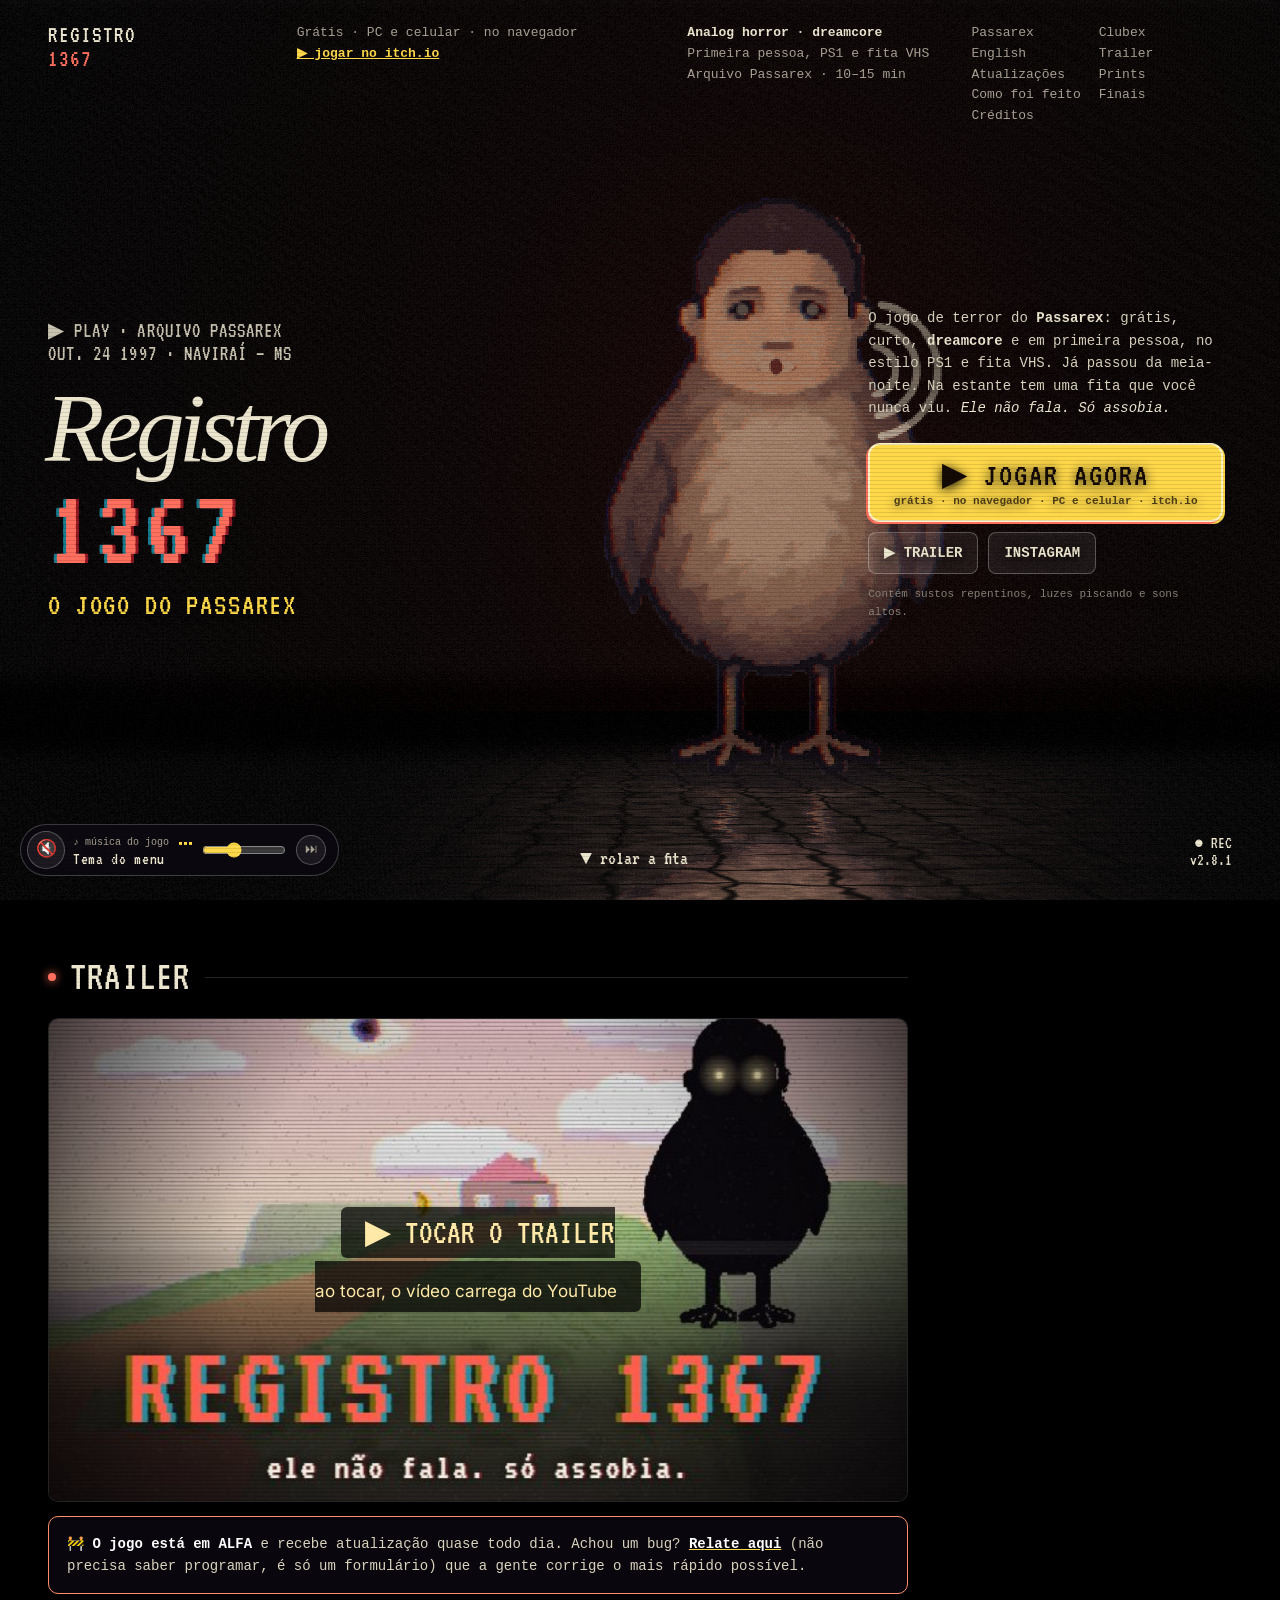
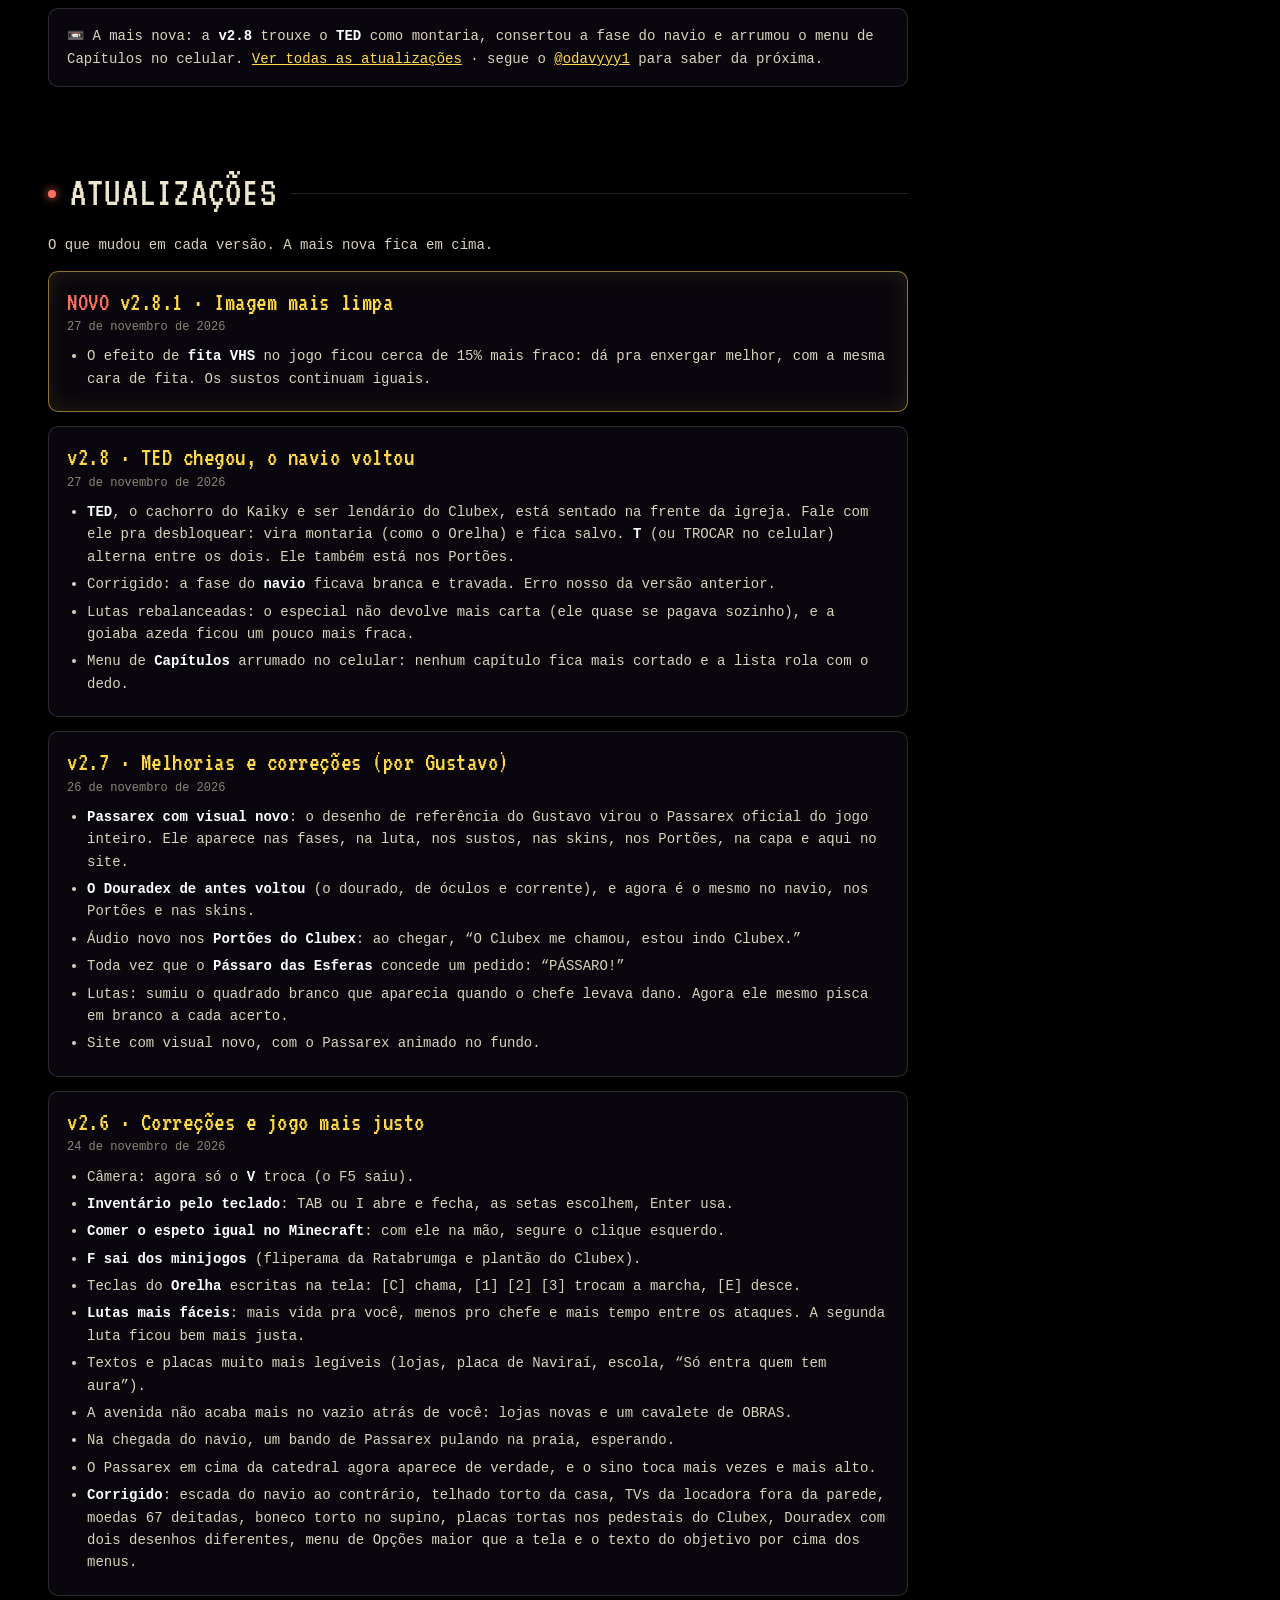
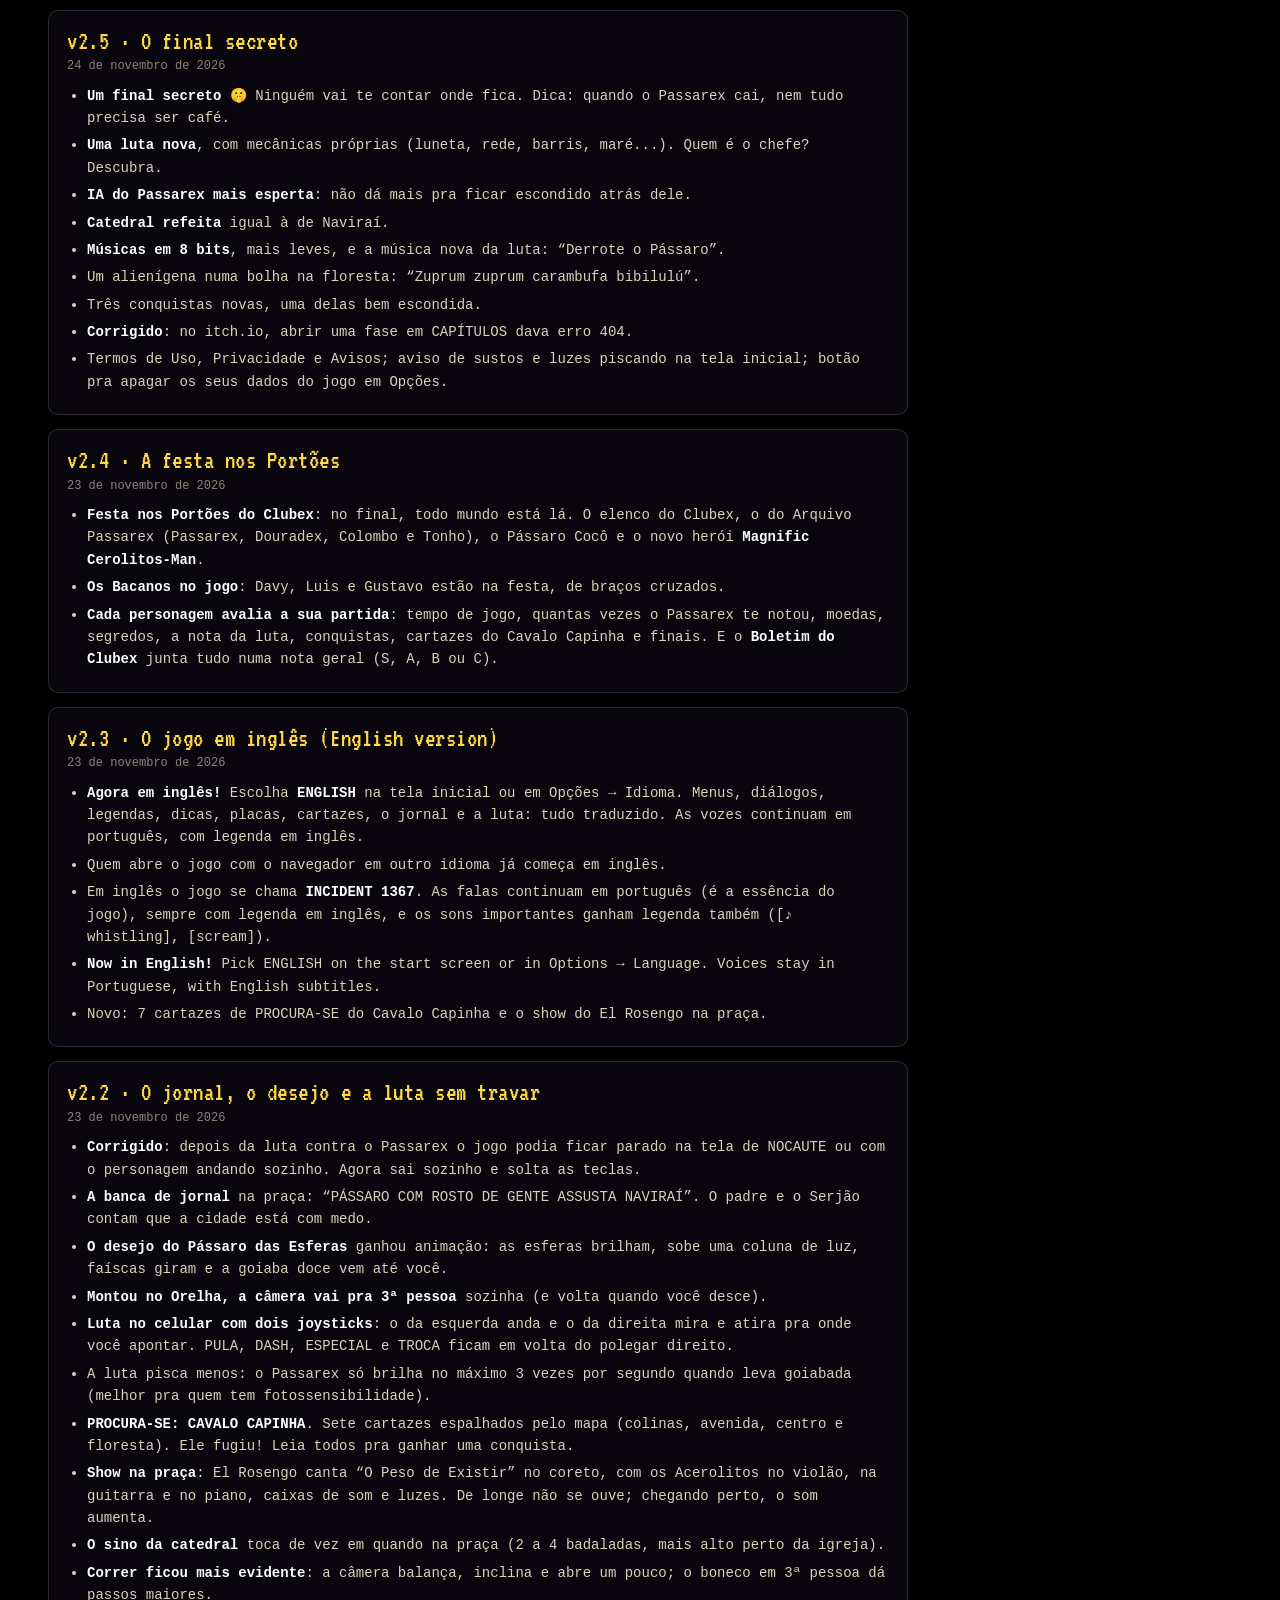
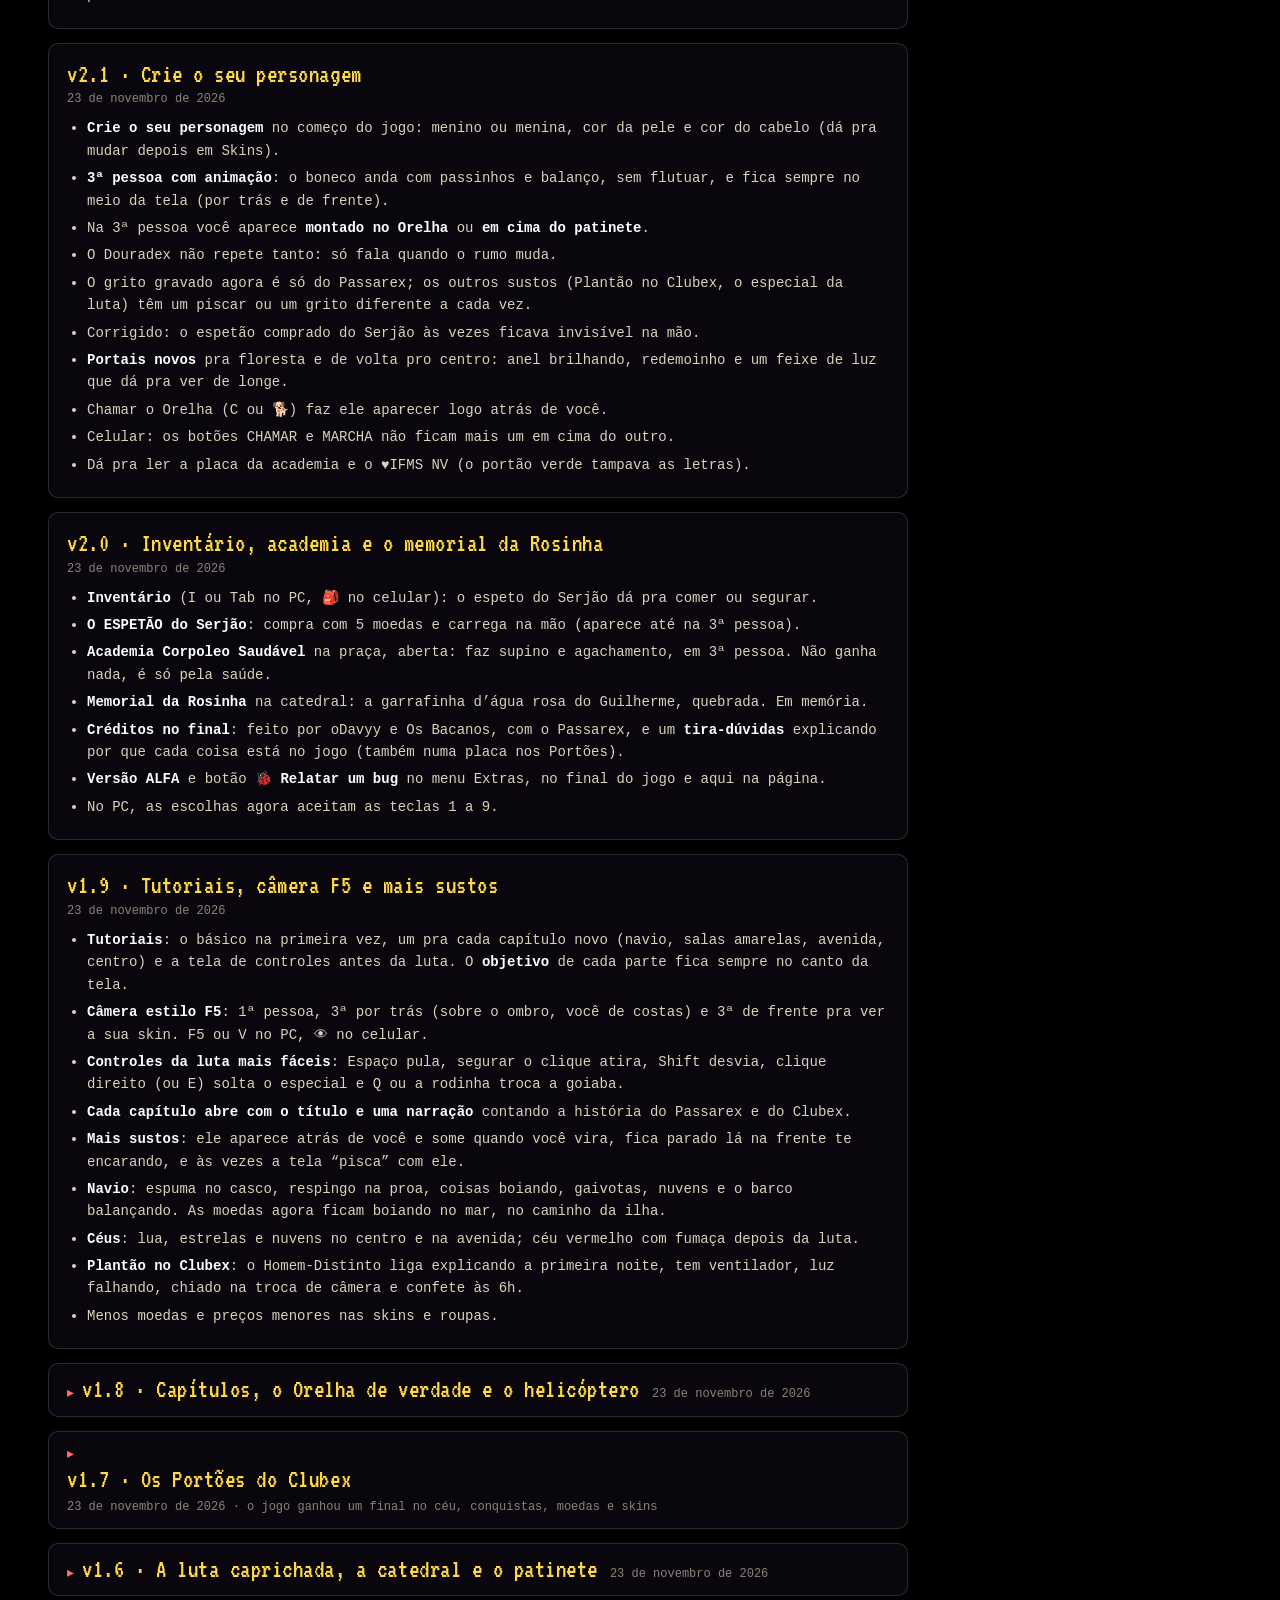
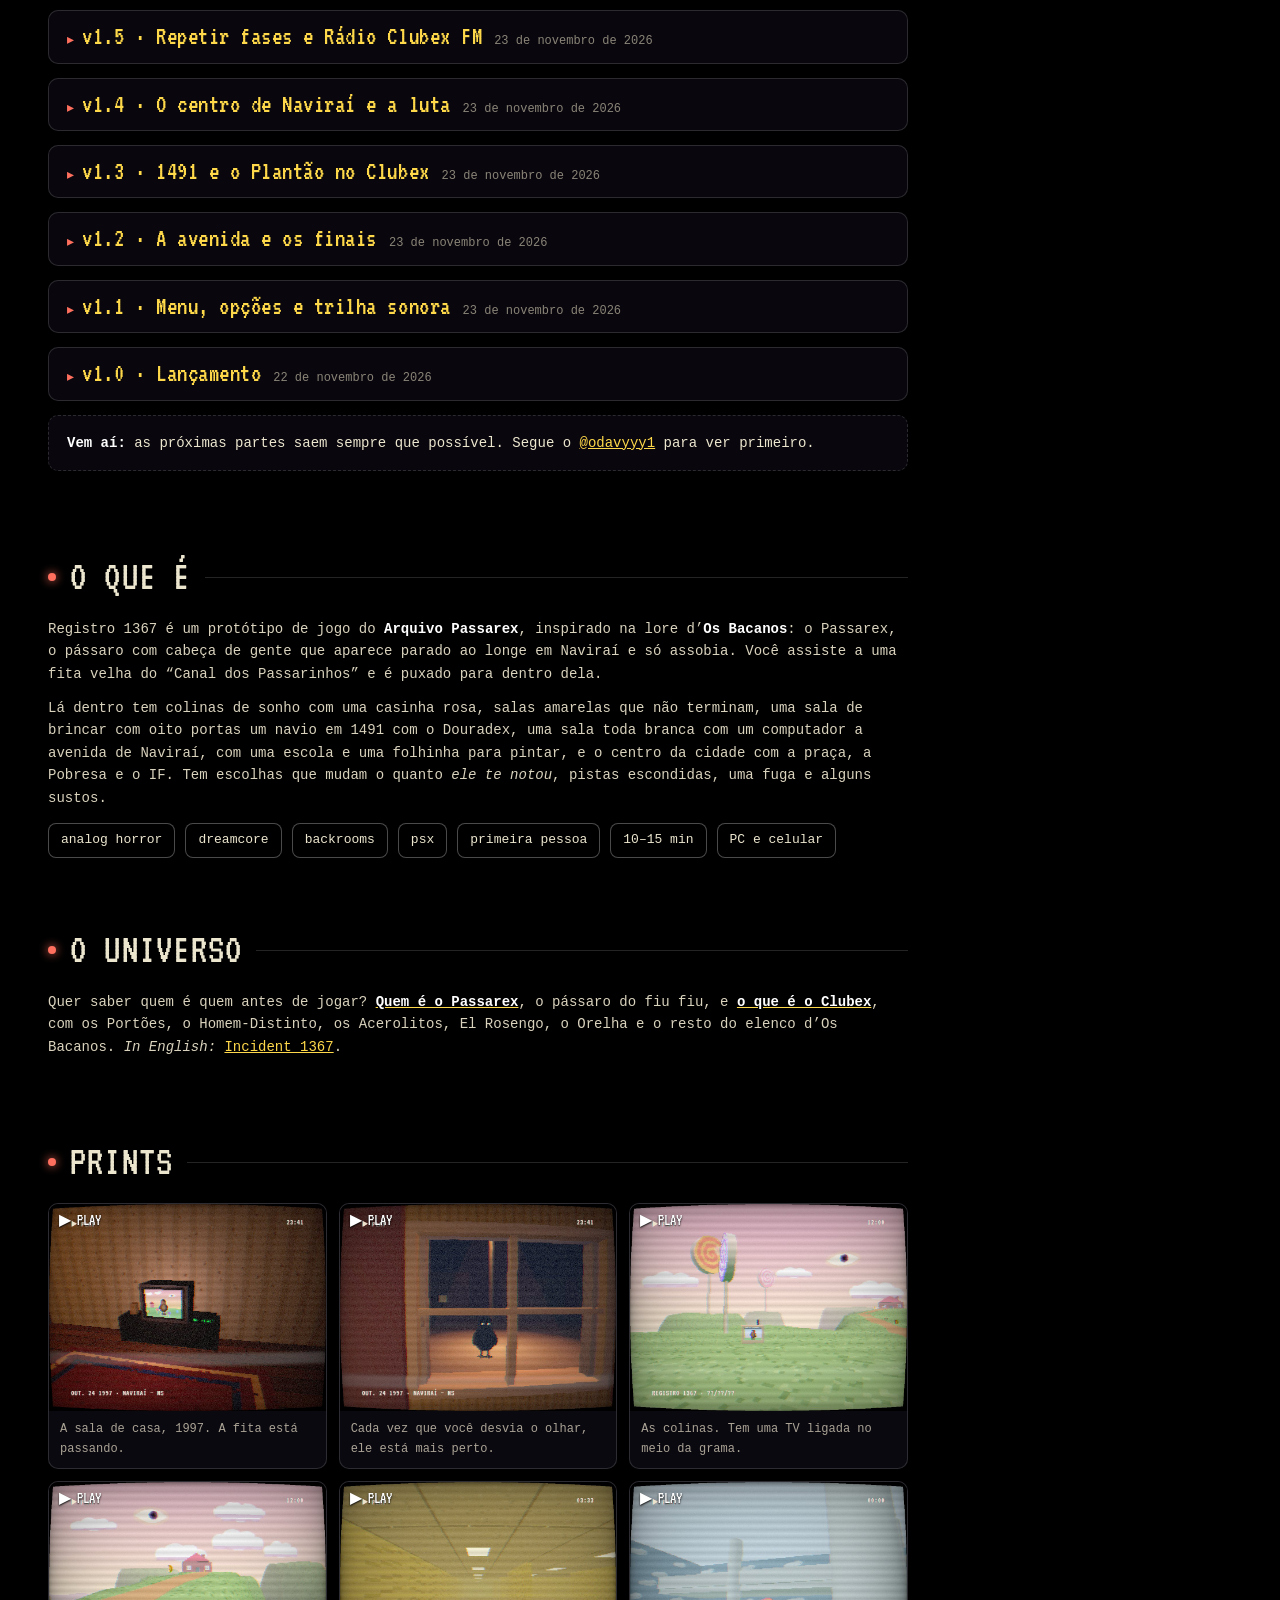
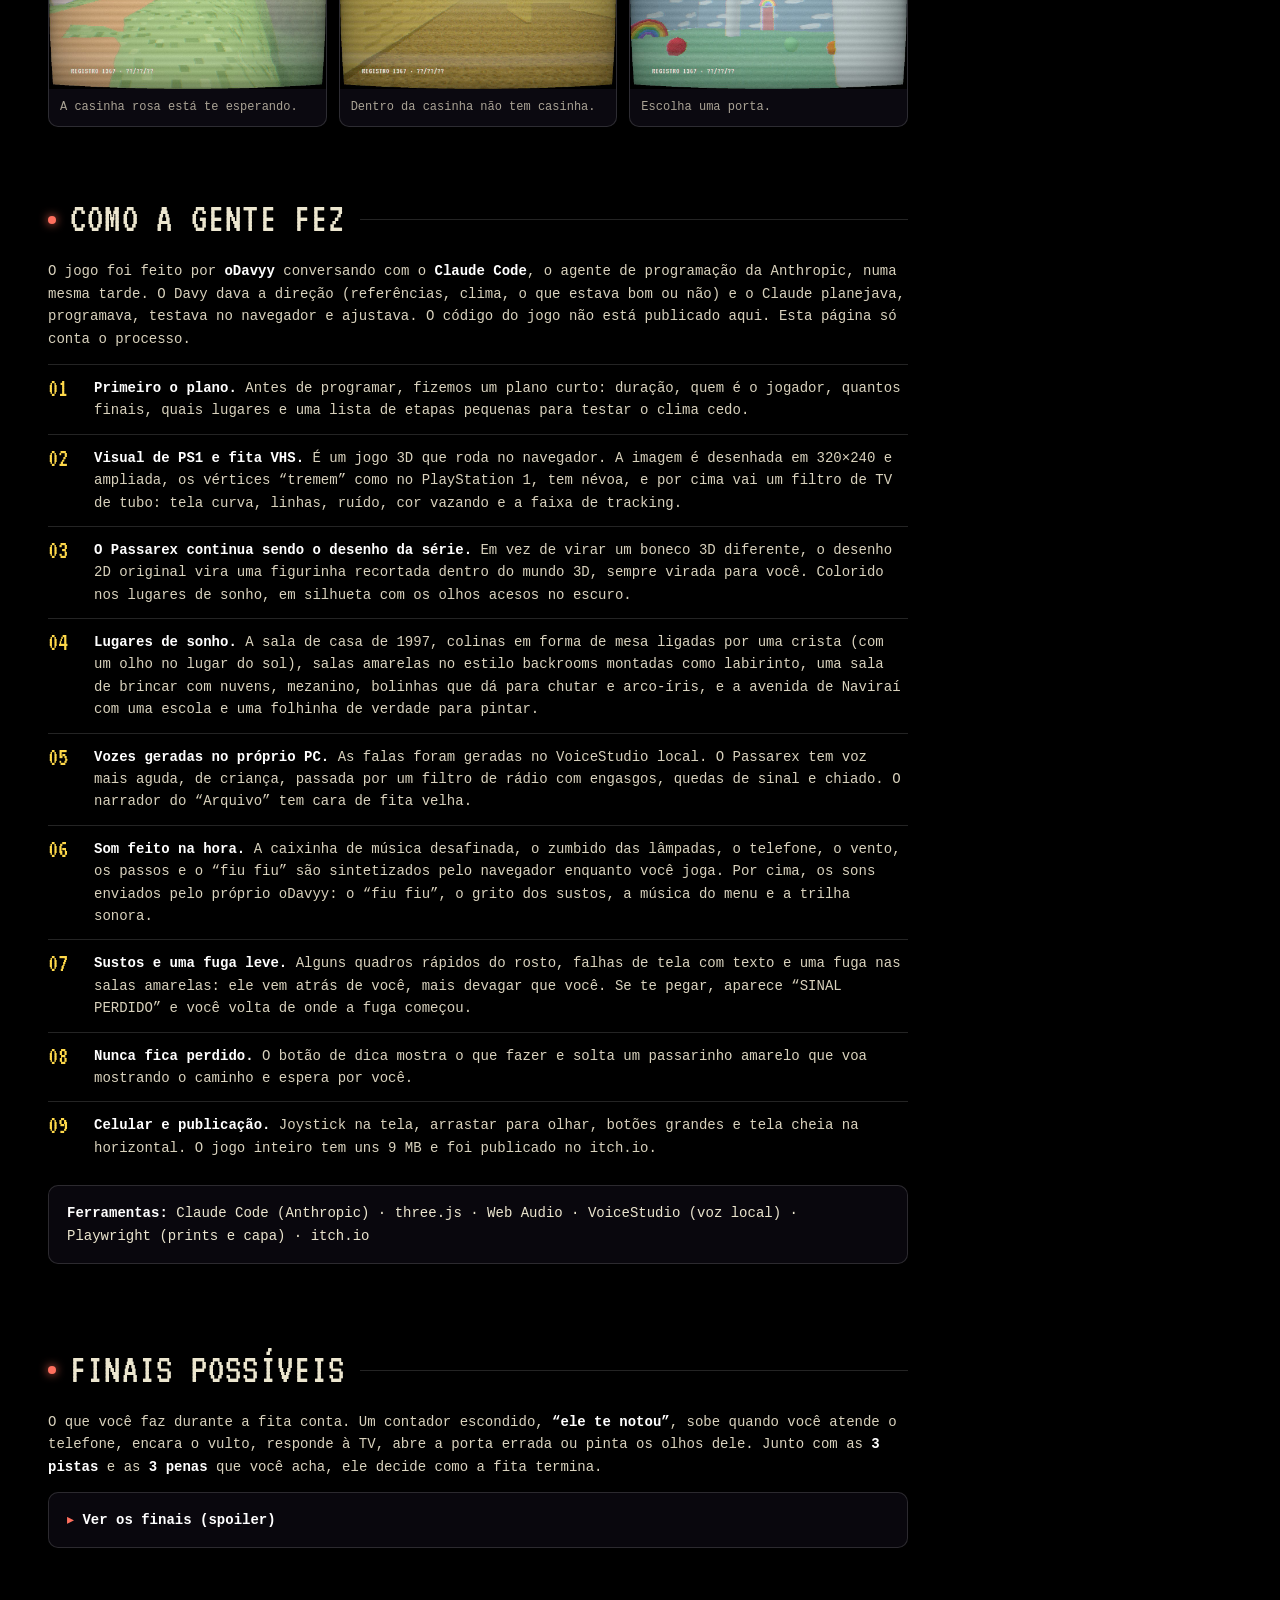
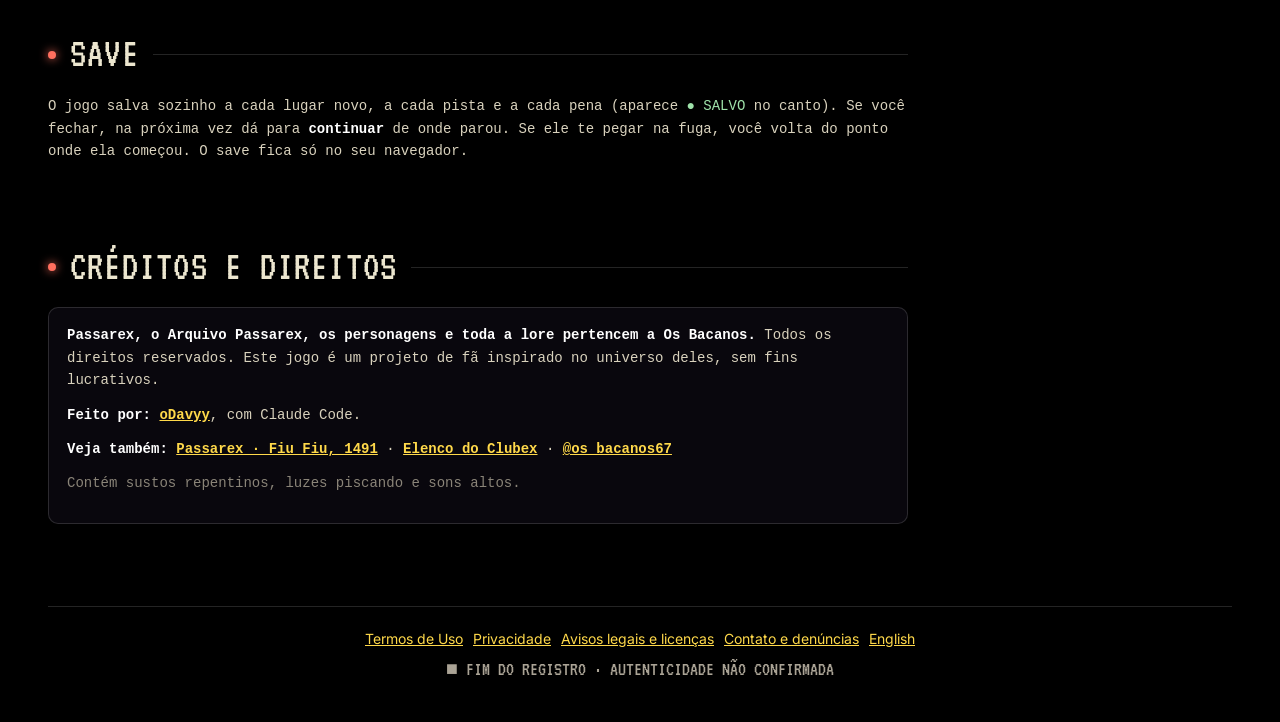
==== commit bd06358c: "v2.8.1: efeito VHS do jogo 15% mais leve (changelog) Co-Authored-By: Claude Opus 5.5 <noreply@anthro" ====
--- a/index.html
+++ b/index.html
@@ -209,7 +209,7 @@
         <p class="aviso">Contém sustos repentinos, luzes piscando e sons altos.</p>
       </div>
     </div>
-    <div class="hfoot"><div>Hora em Naviraí <strong id="clock">MS</strong></div><a class="scroll" href="#trailer">▼ rolar a fita</a><span class="stamp">● REC<br>v2.8</span></div>
+    <div class="hfoot"><div>Hora em Naviraí <strong id="clock">MS</strong></div><a class="scroll" href="#trailer">▼ rolar a fita</a><span class="stamp">● REC<br>v2.8.1</span></div>
   </section>
 
   <section id="trailer" class="reveal">
@@ -224,6 +224,14 @@
     <p>O que mudou em cada versão. A mais nova fica em cima.</p>
 
     <div class="card log novo">
+      <h3>v2.8.1 · Imagem mais limpa</h3>
+      <div class="when">27 de novembro de 2026</div>
+      <ul>
+        <li>O efeito de <b>fita VHS</b> no jogo ficou cerca de 15% mais fraco: dá pra enxergar melhor, com a mesma cara de fita. Os sustos continuam iguais.</li>
+      </ul>
+    </div>
+
+    <div class="card log">
       <h3>v2.8 · TED chegou, o navio voltou</h3>
       <div class="when">27 de novembro de 2026</div>
       <ul>
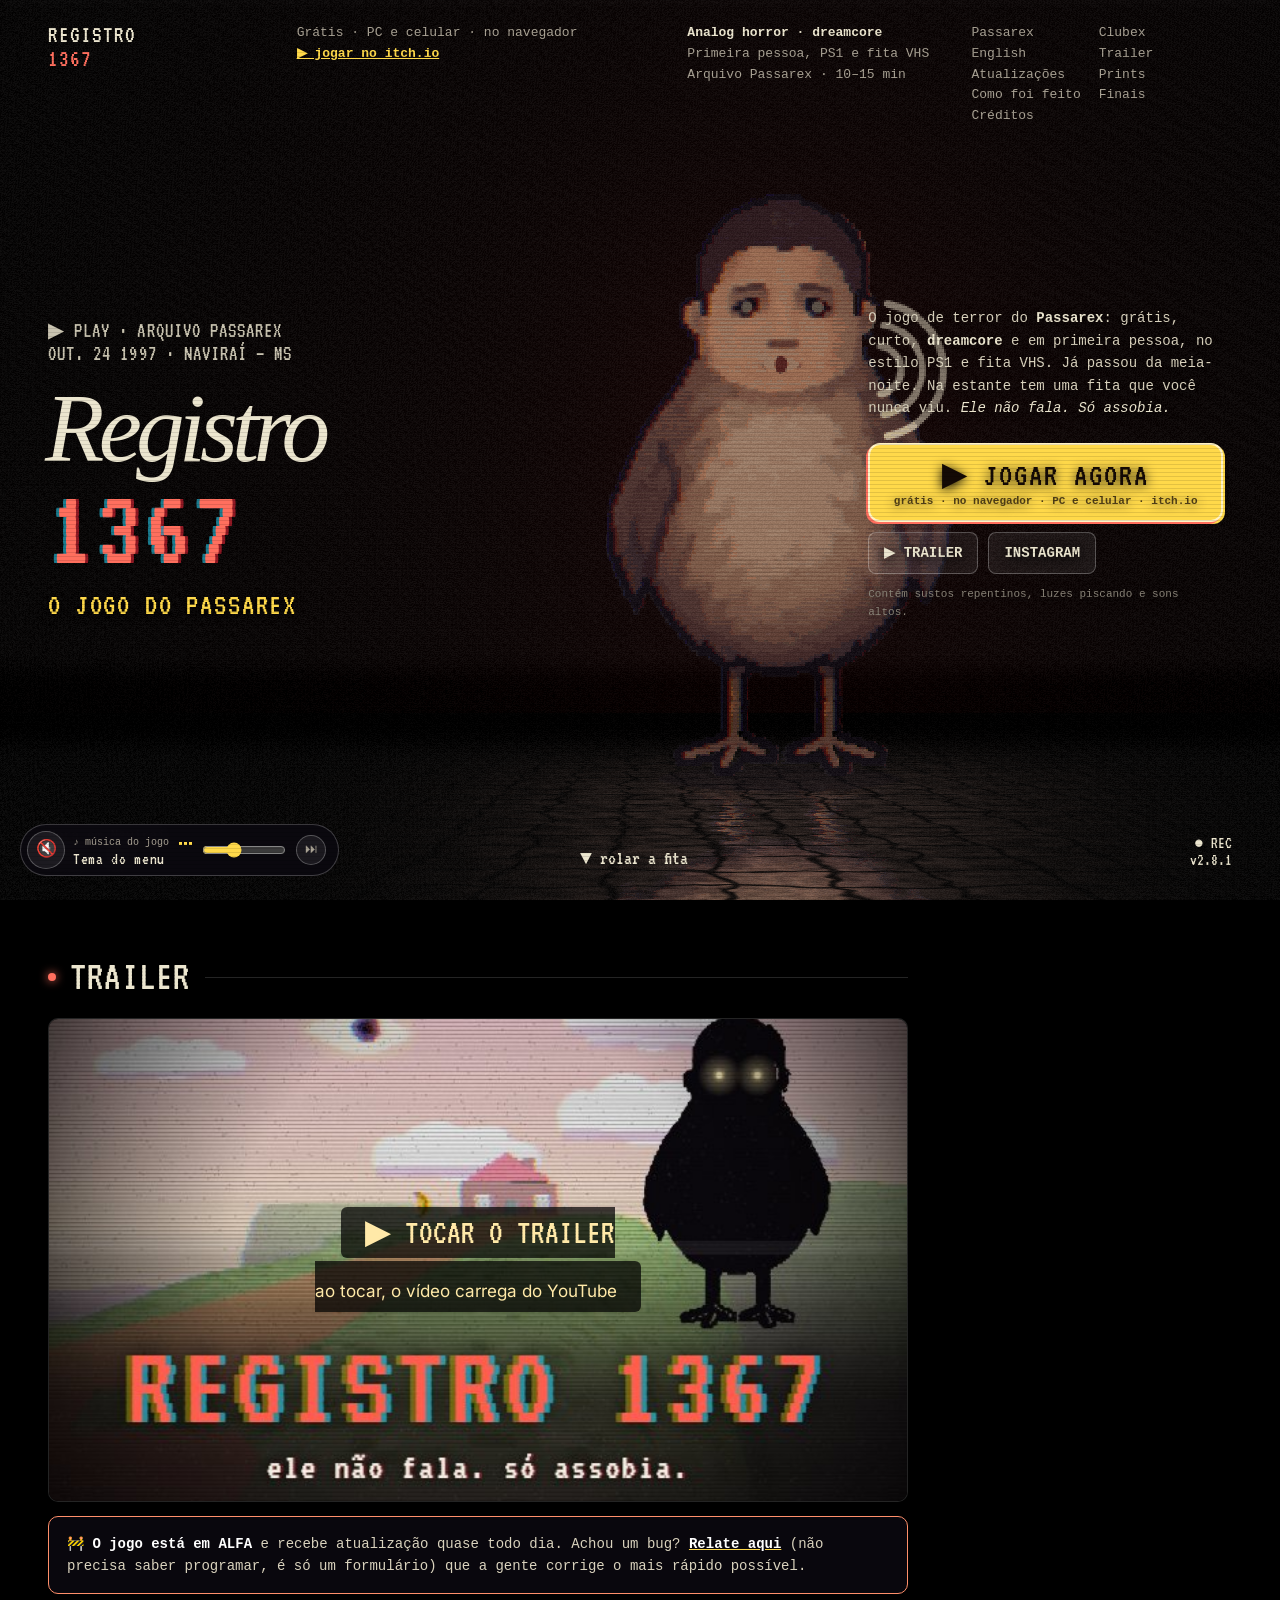
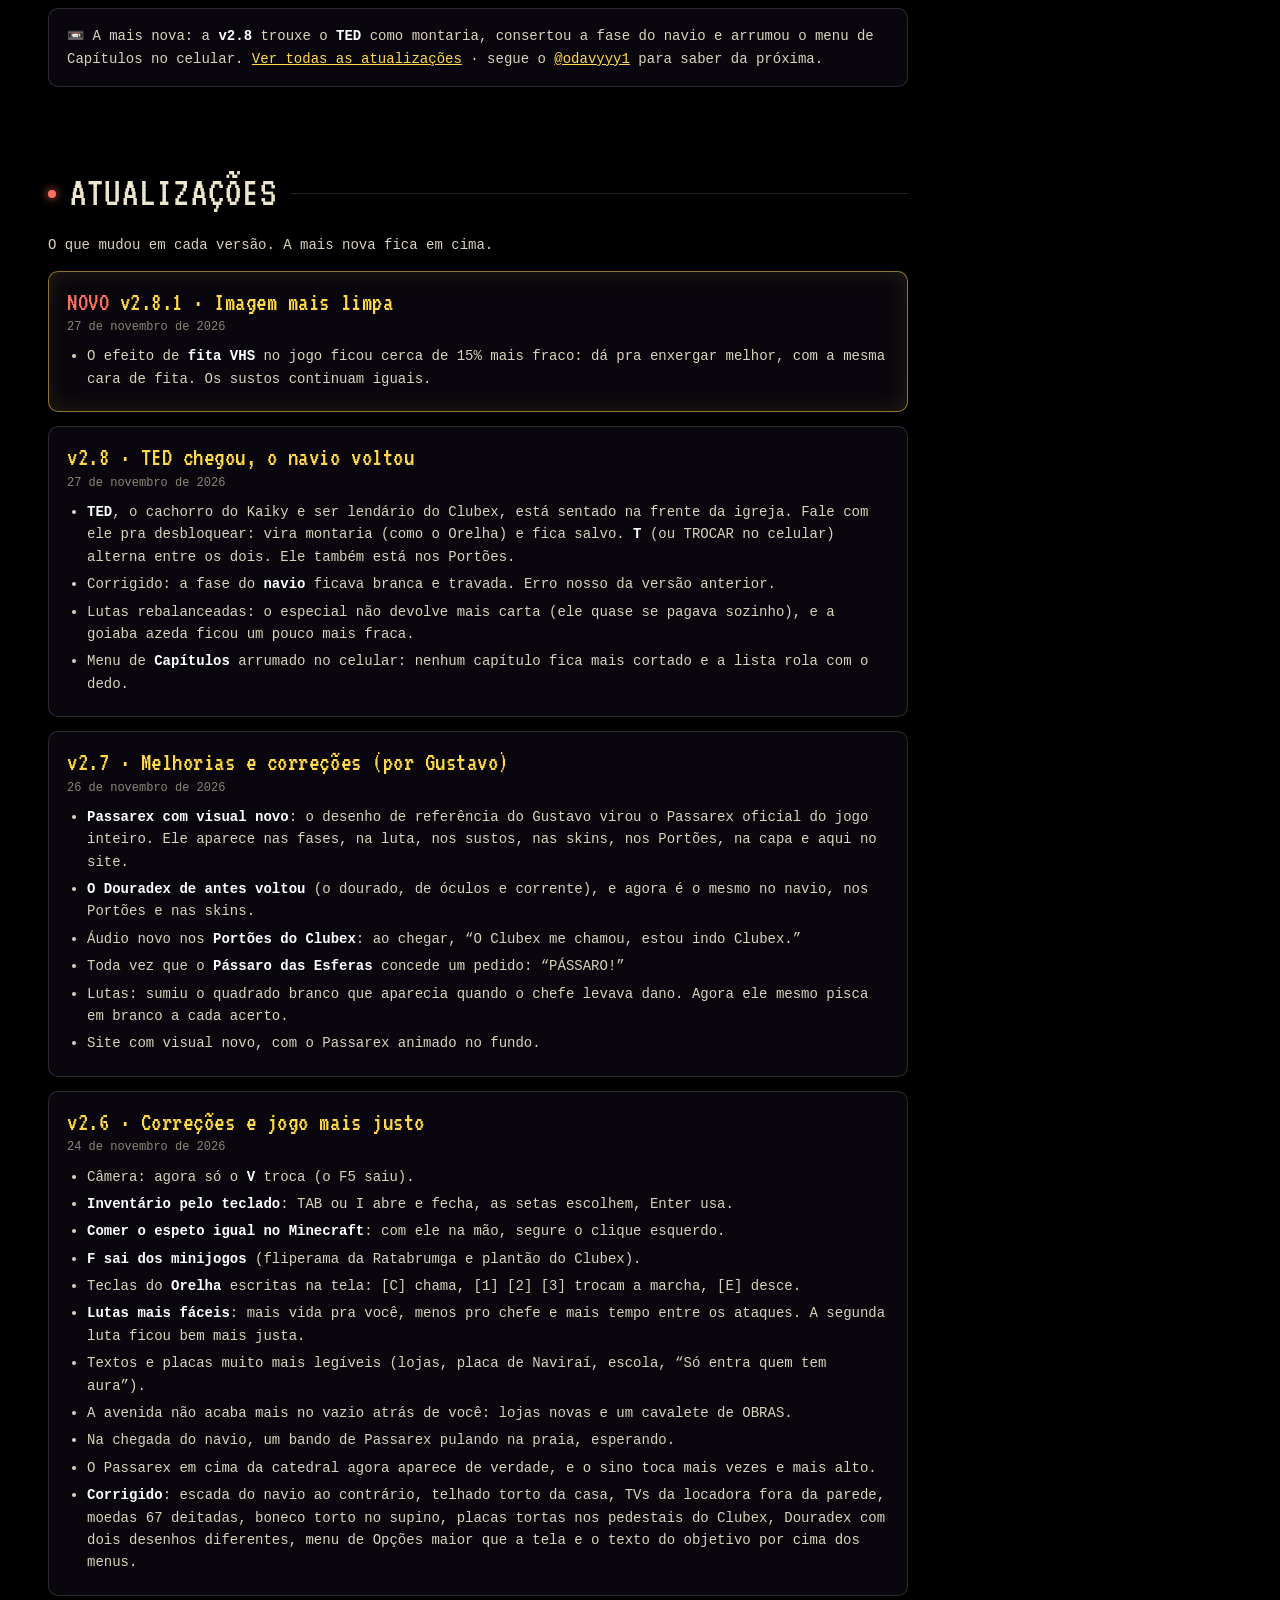
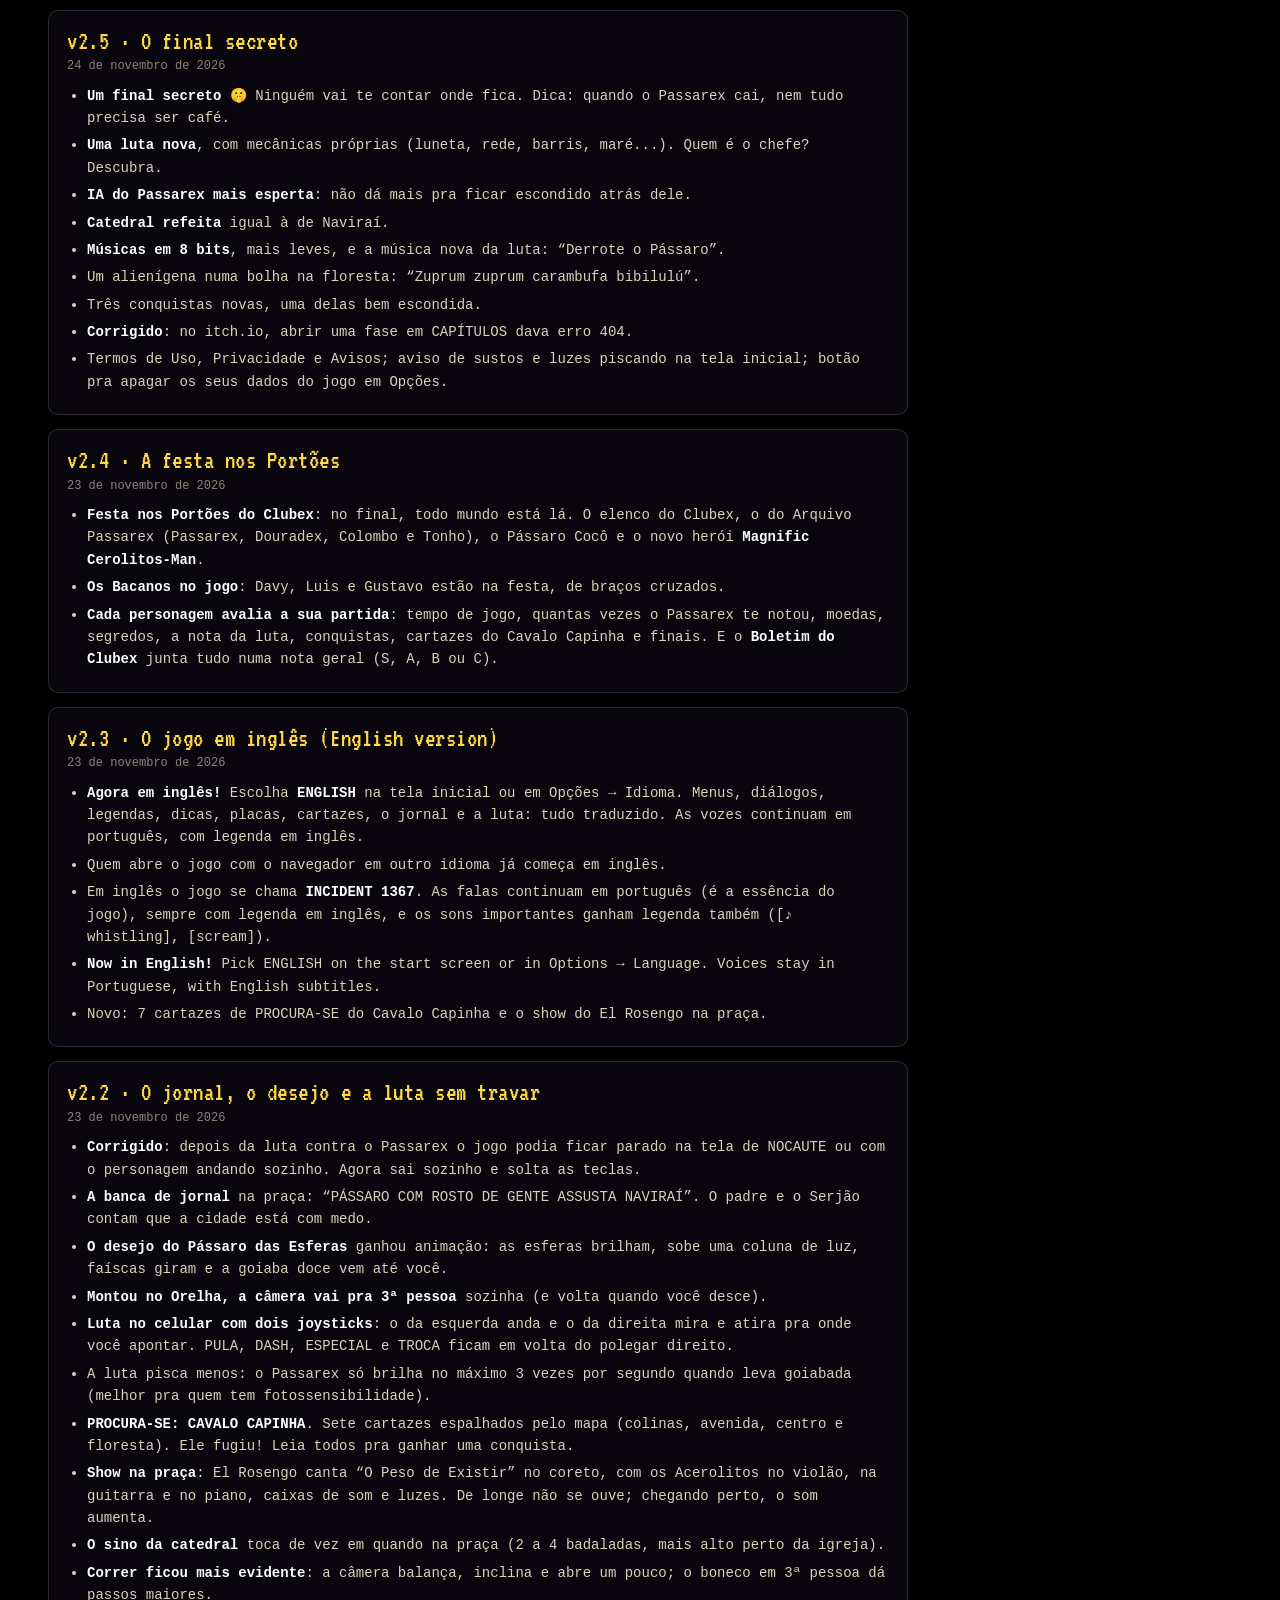
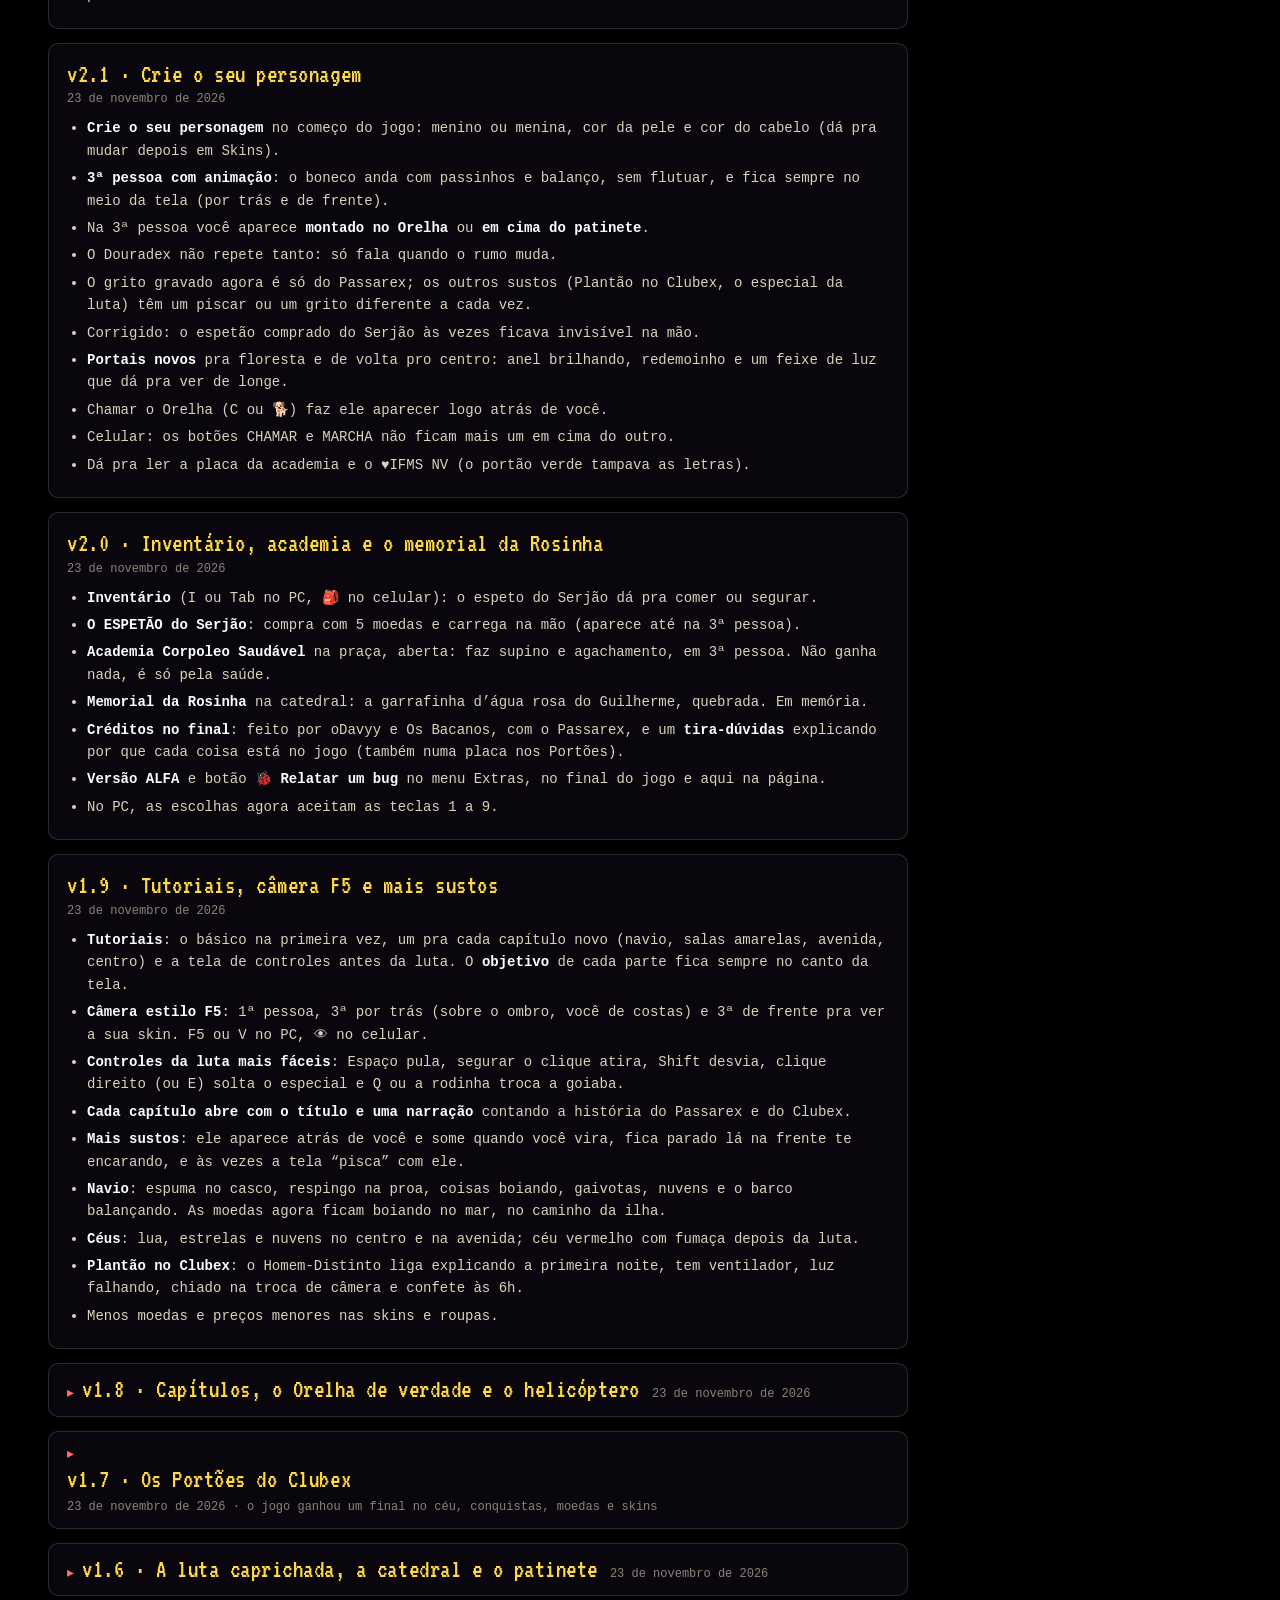
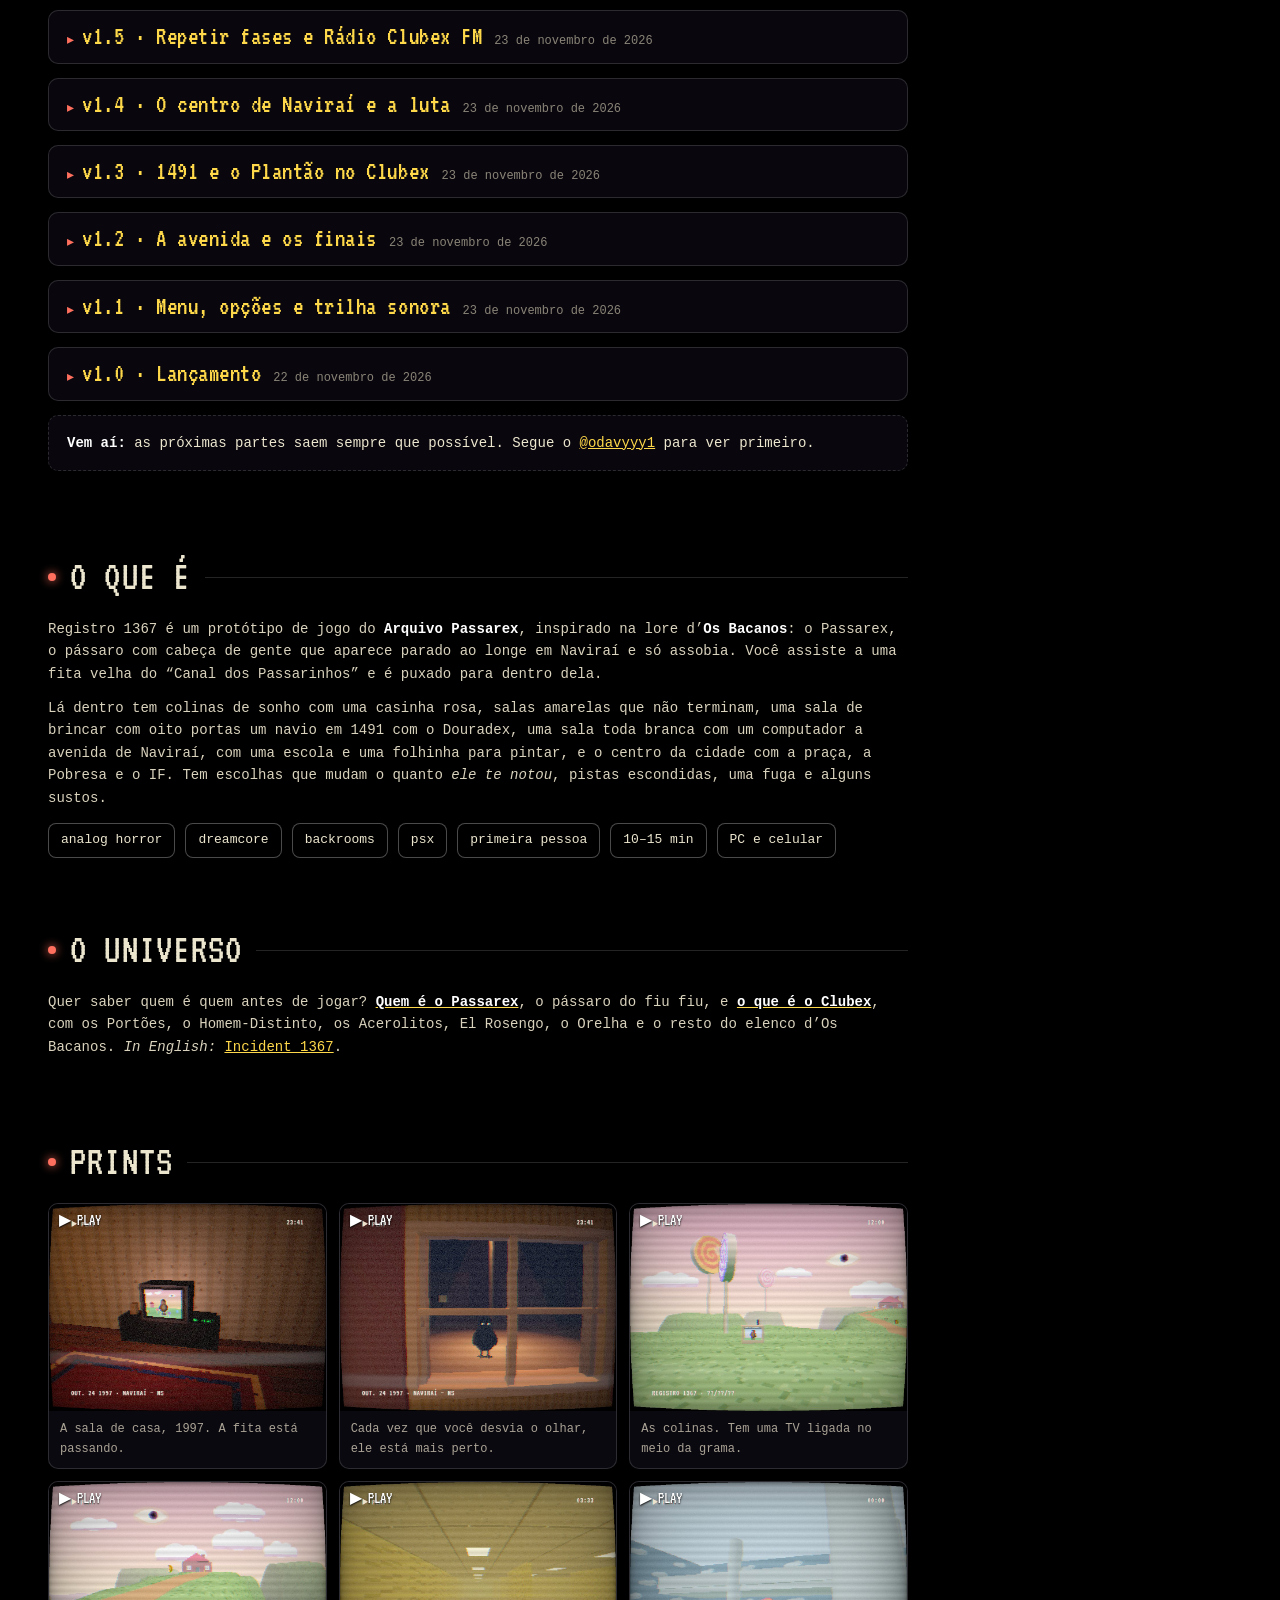
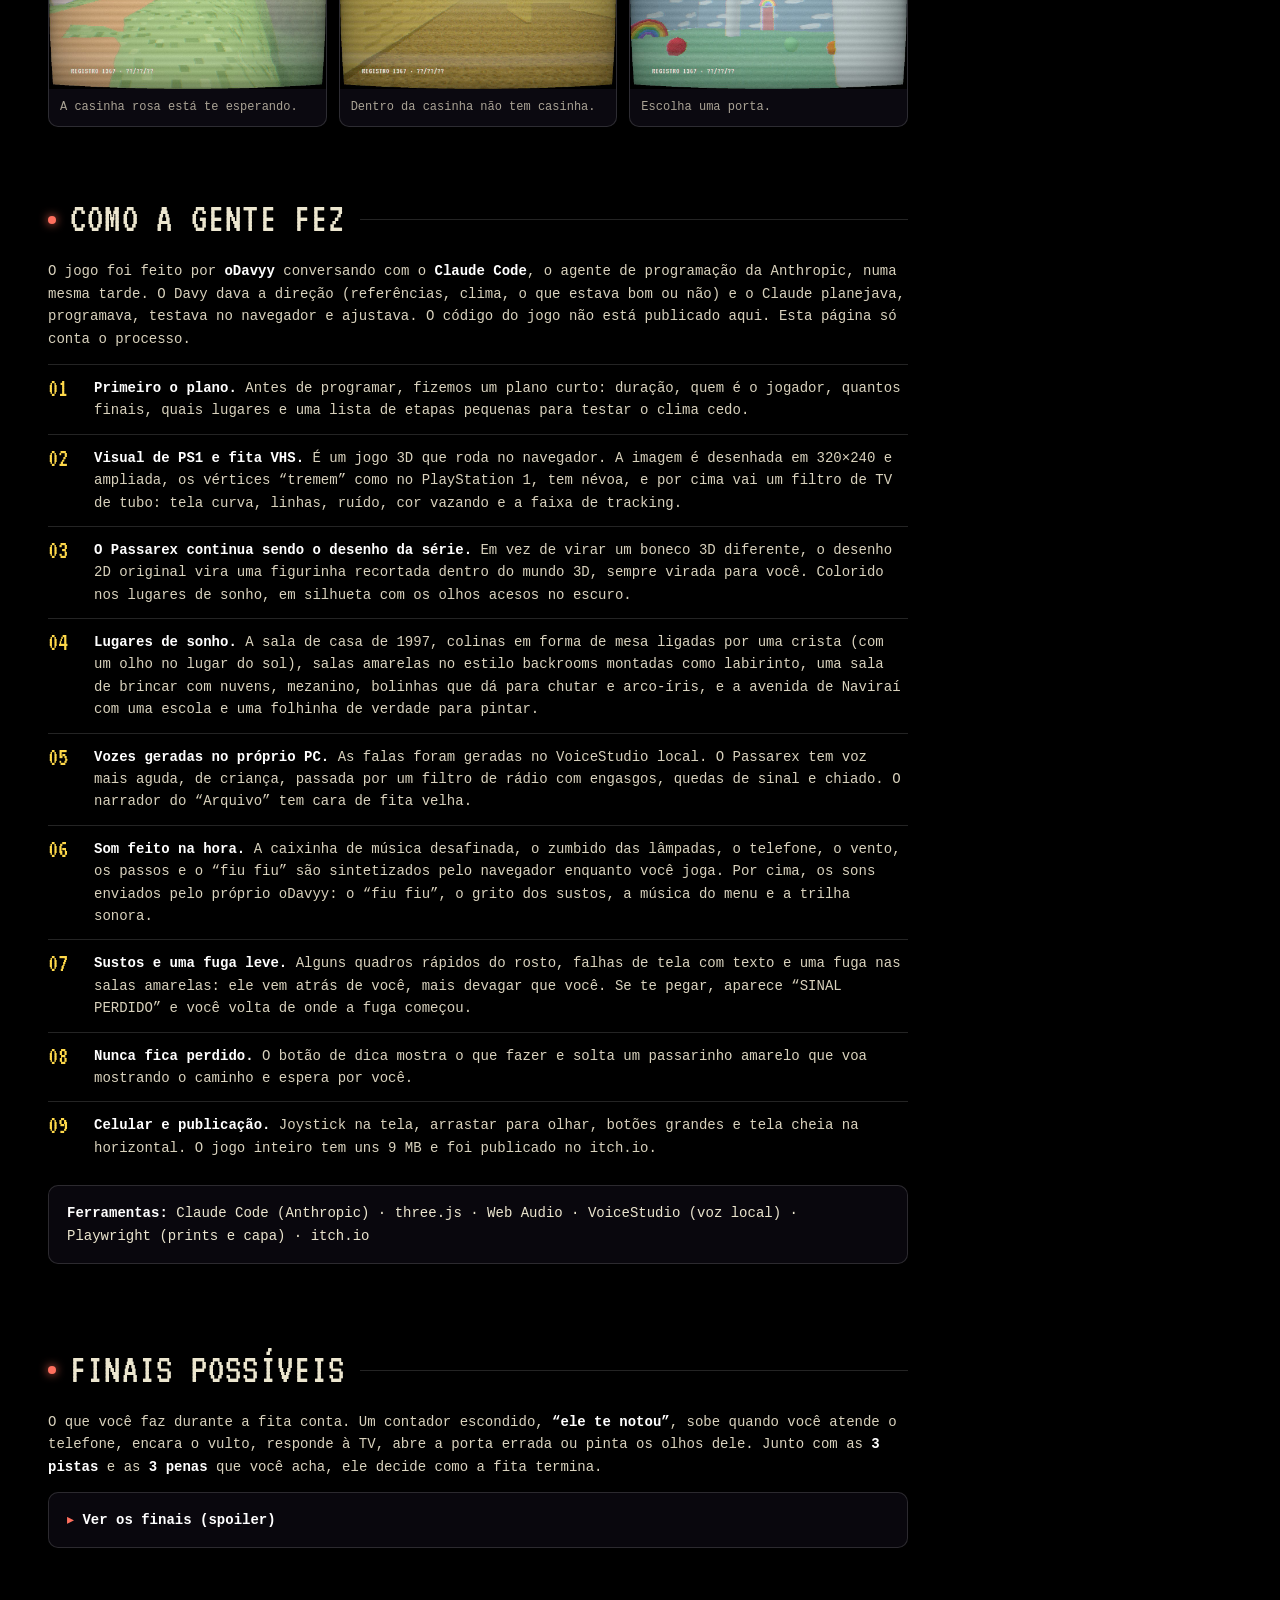
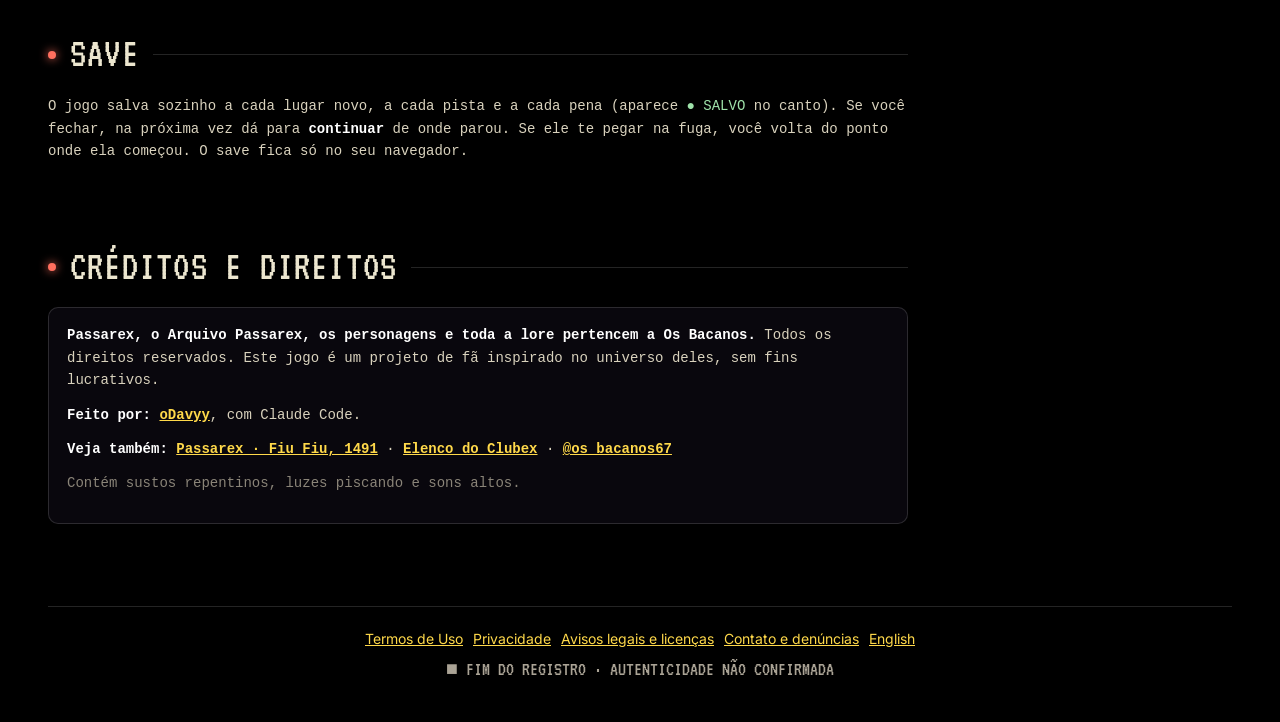
==== commit be775b3f: "Site: no celular, o subtítulo fica ao lado do 1367 (não cobre o Passarex) Co-Authored-By: Claude Son" ====
--- a/index.html
+++ b/index.html
@@ -166,6 +166,7 @@
  .home{min-height:calc(100svh - 120px);align-items:start;padding-bottom:84px}
  .home-content{display:flex;flex-direction:column;align-items:stretch;padding-top:4px}
  .osd{display:none}
+ .home h1 .sub{display:inline-block;max-width:9.5em;vertical-align:middle;margin:0 0 4px 12px;font-size:19px;line-height:1.05}
  .home h1{font-size:clamp(54px,14vw,90px)}
  .home h1 em{font-size:clamp(42px,11vw,76px)}
  .bio{padding:14px 0 0;margin-top:clamp(170px,30svh,300px);max-width:100%;font-size:13px;background:linear-gradient(#0000,#000d 14%)}
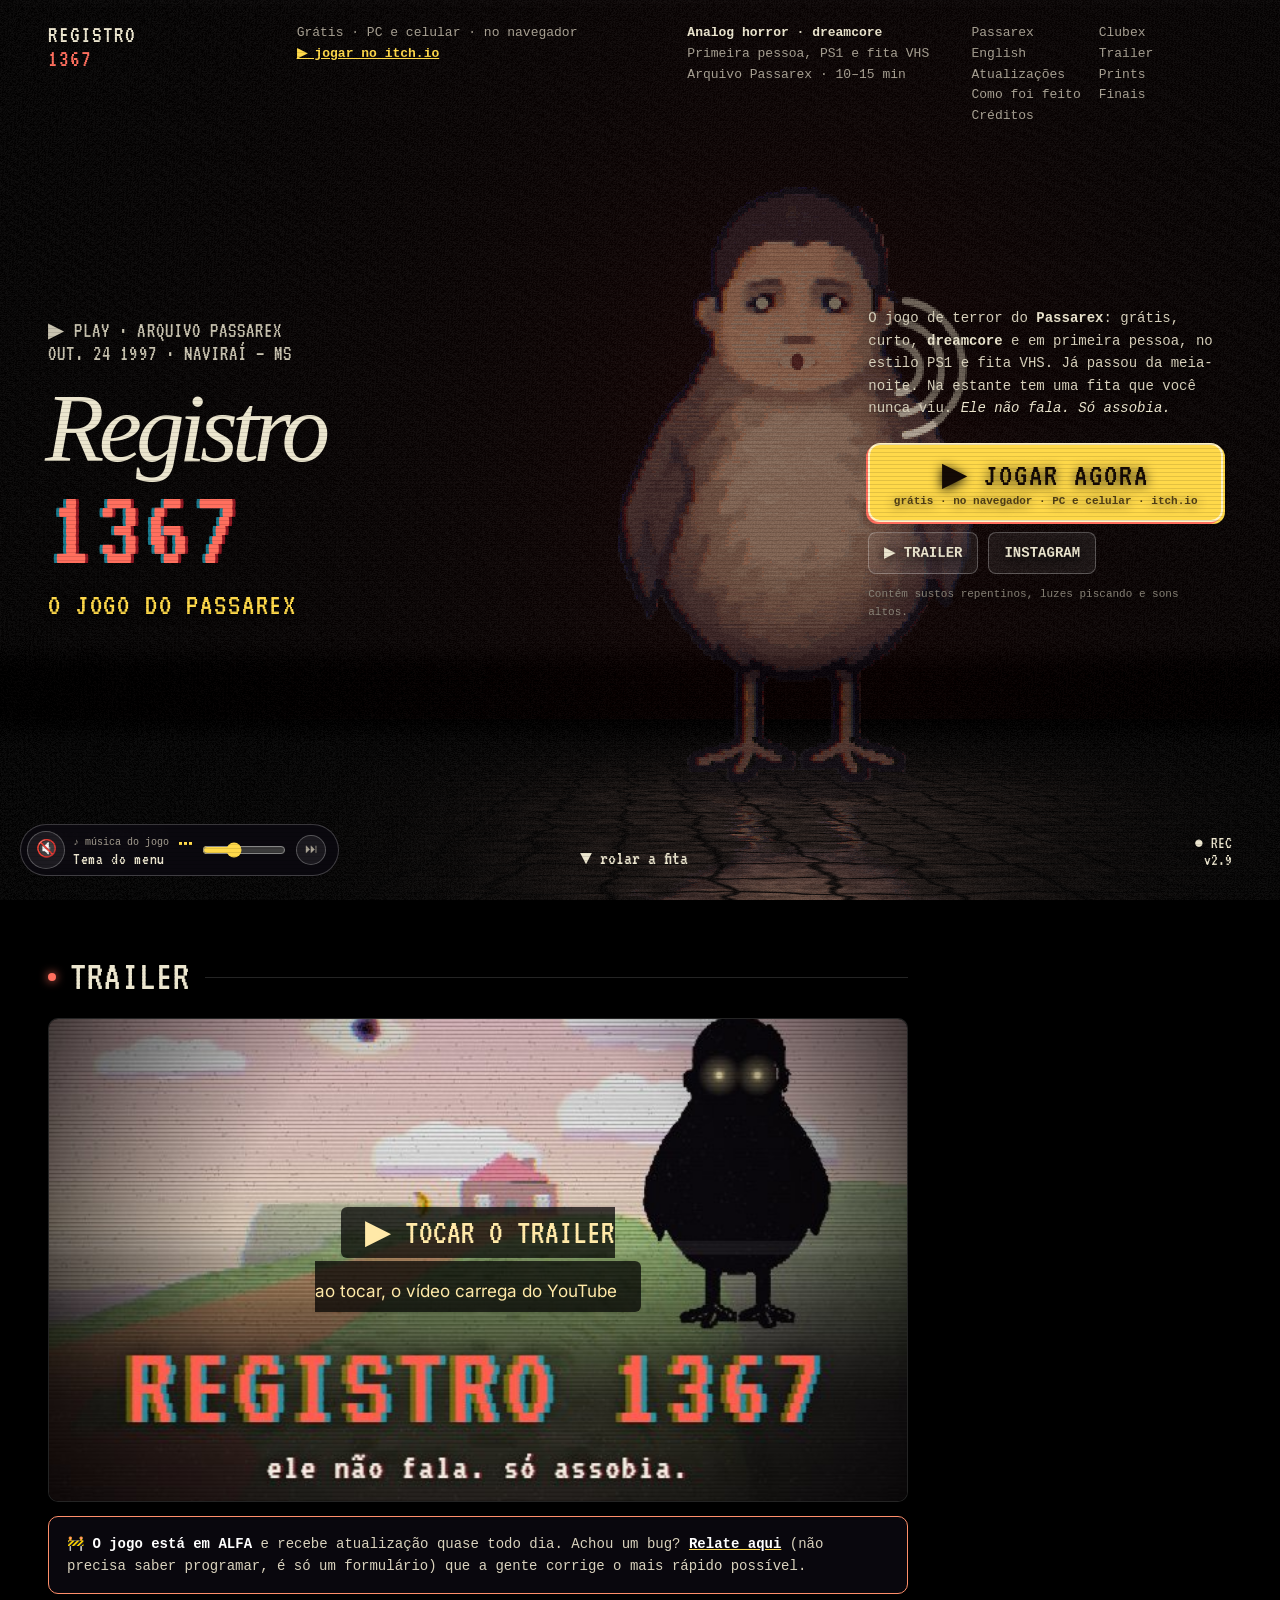
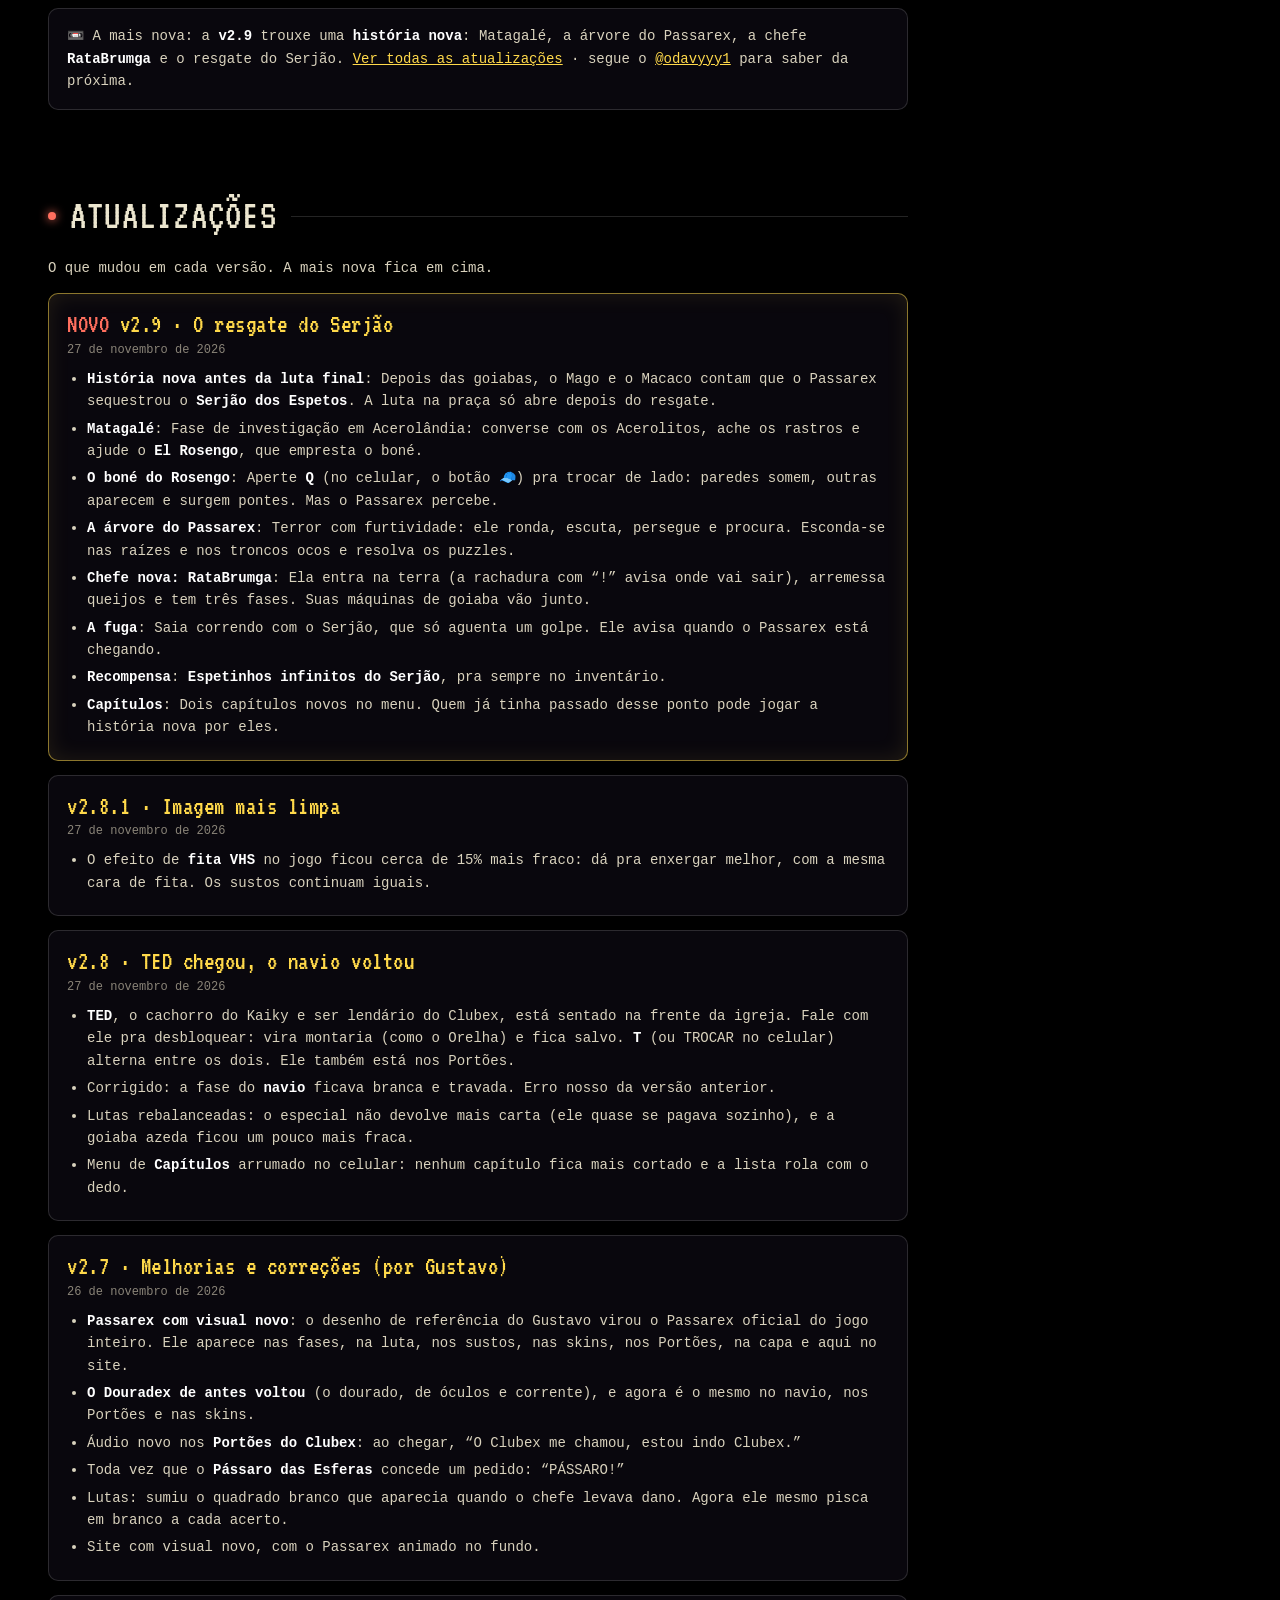
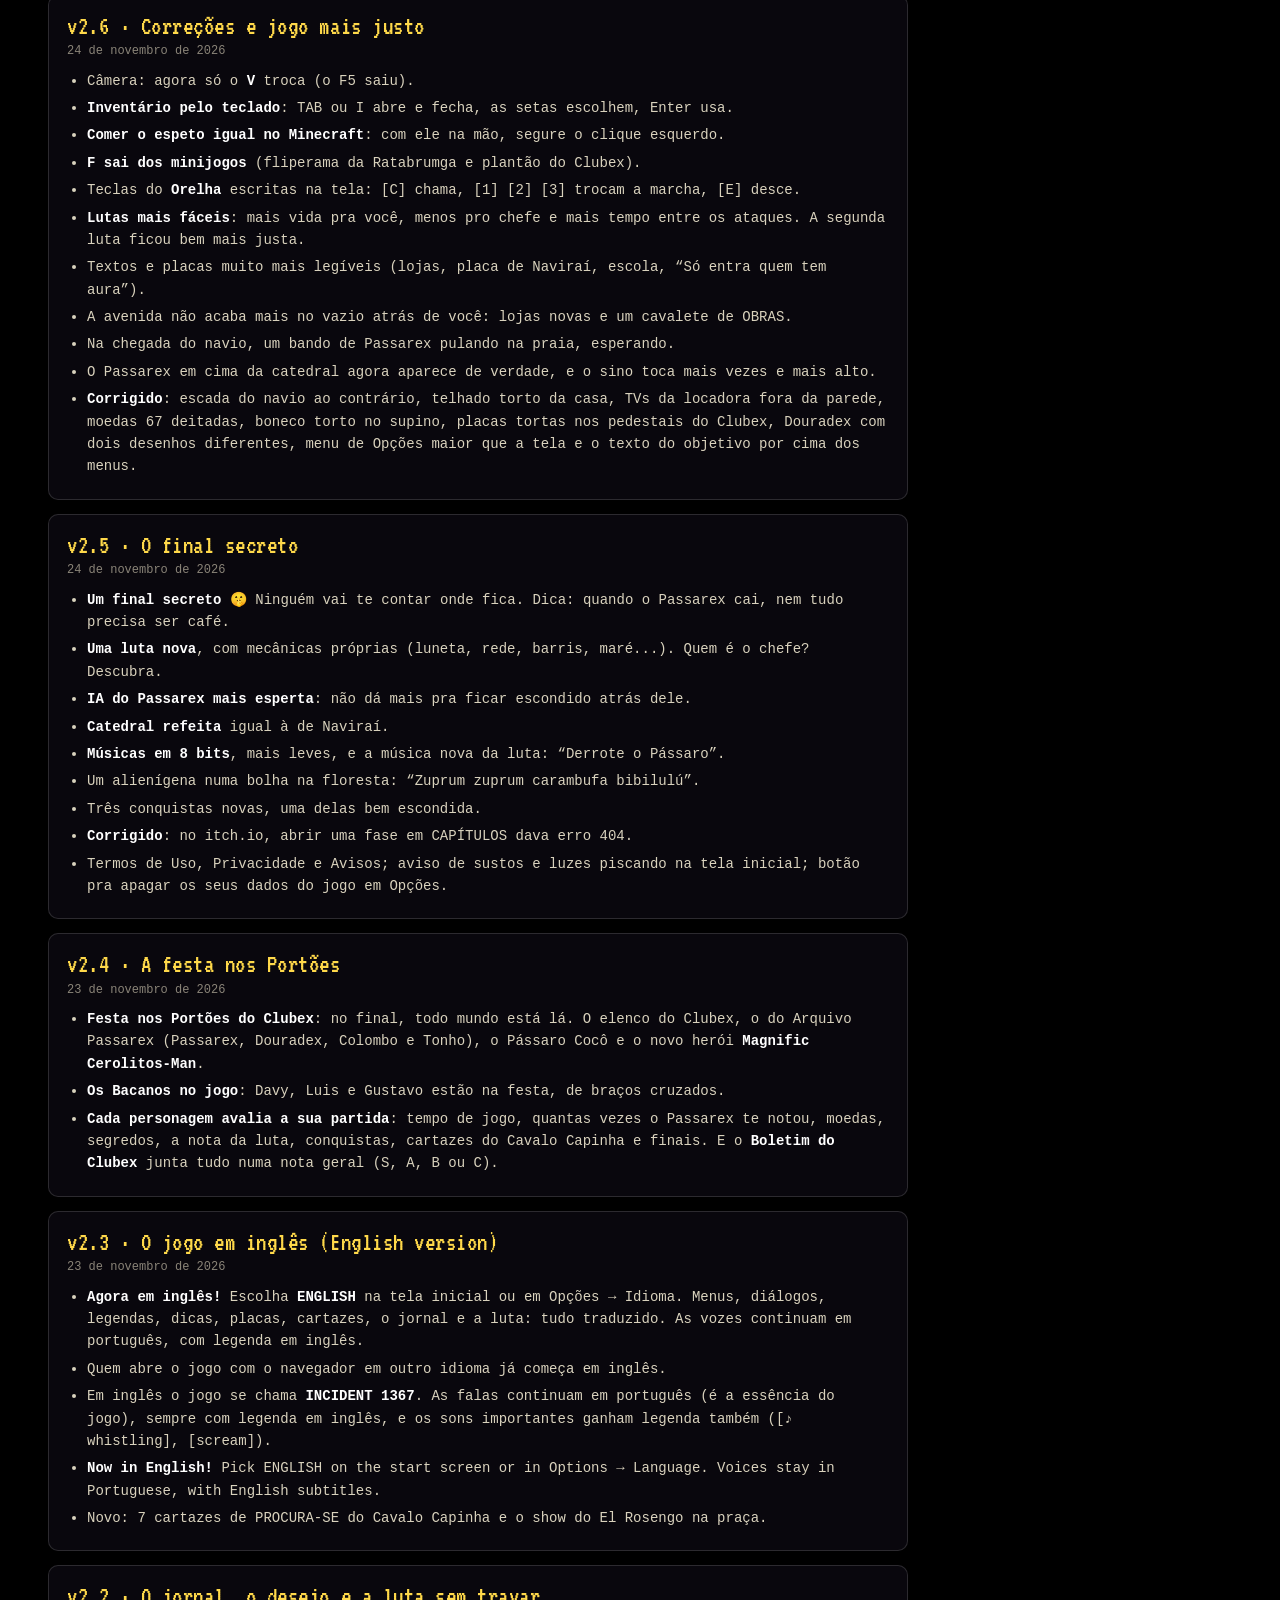
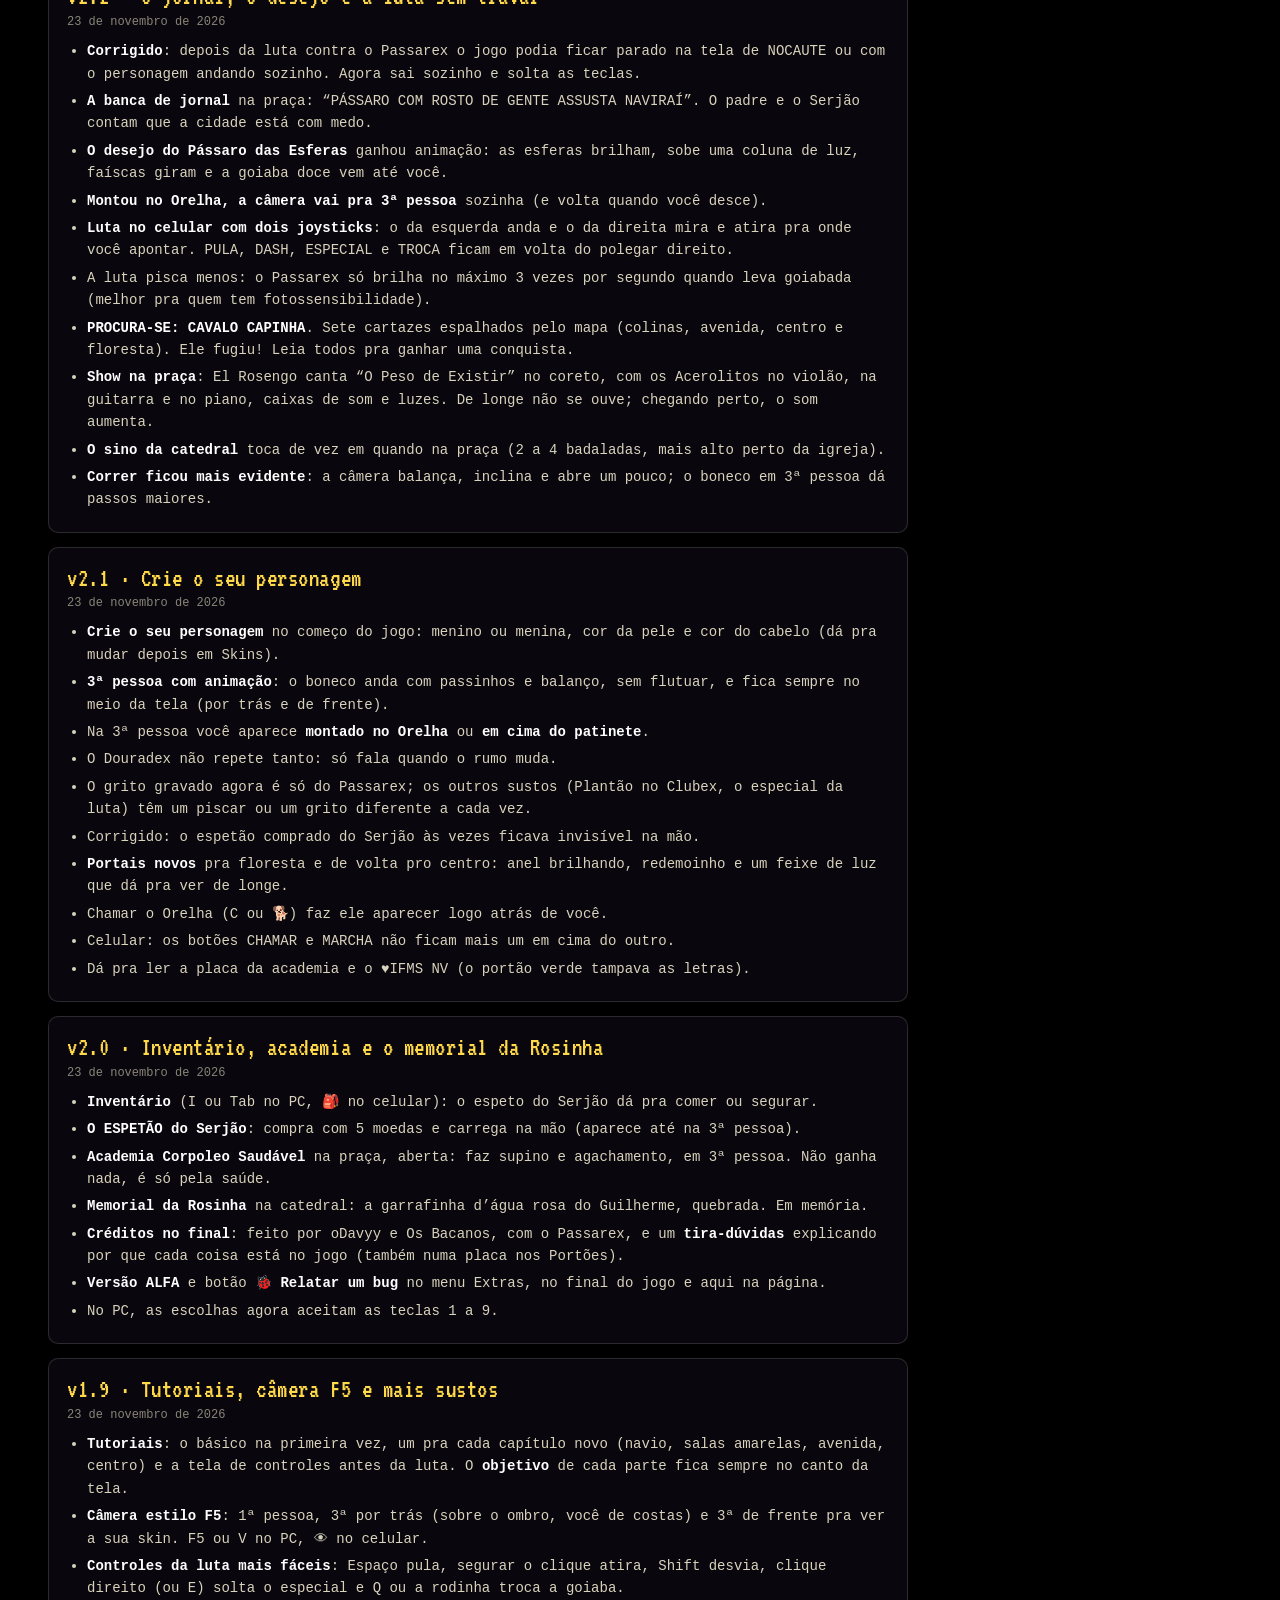
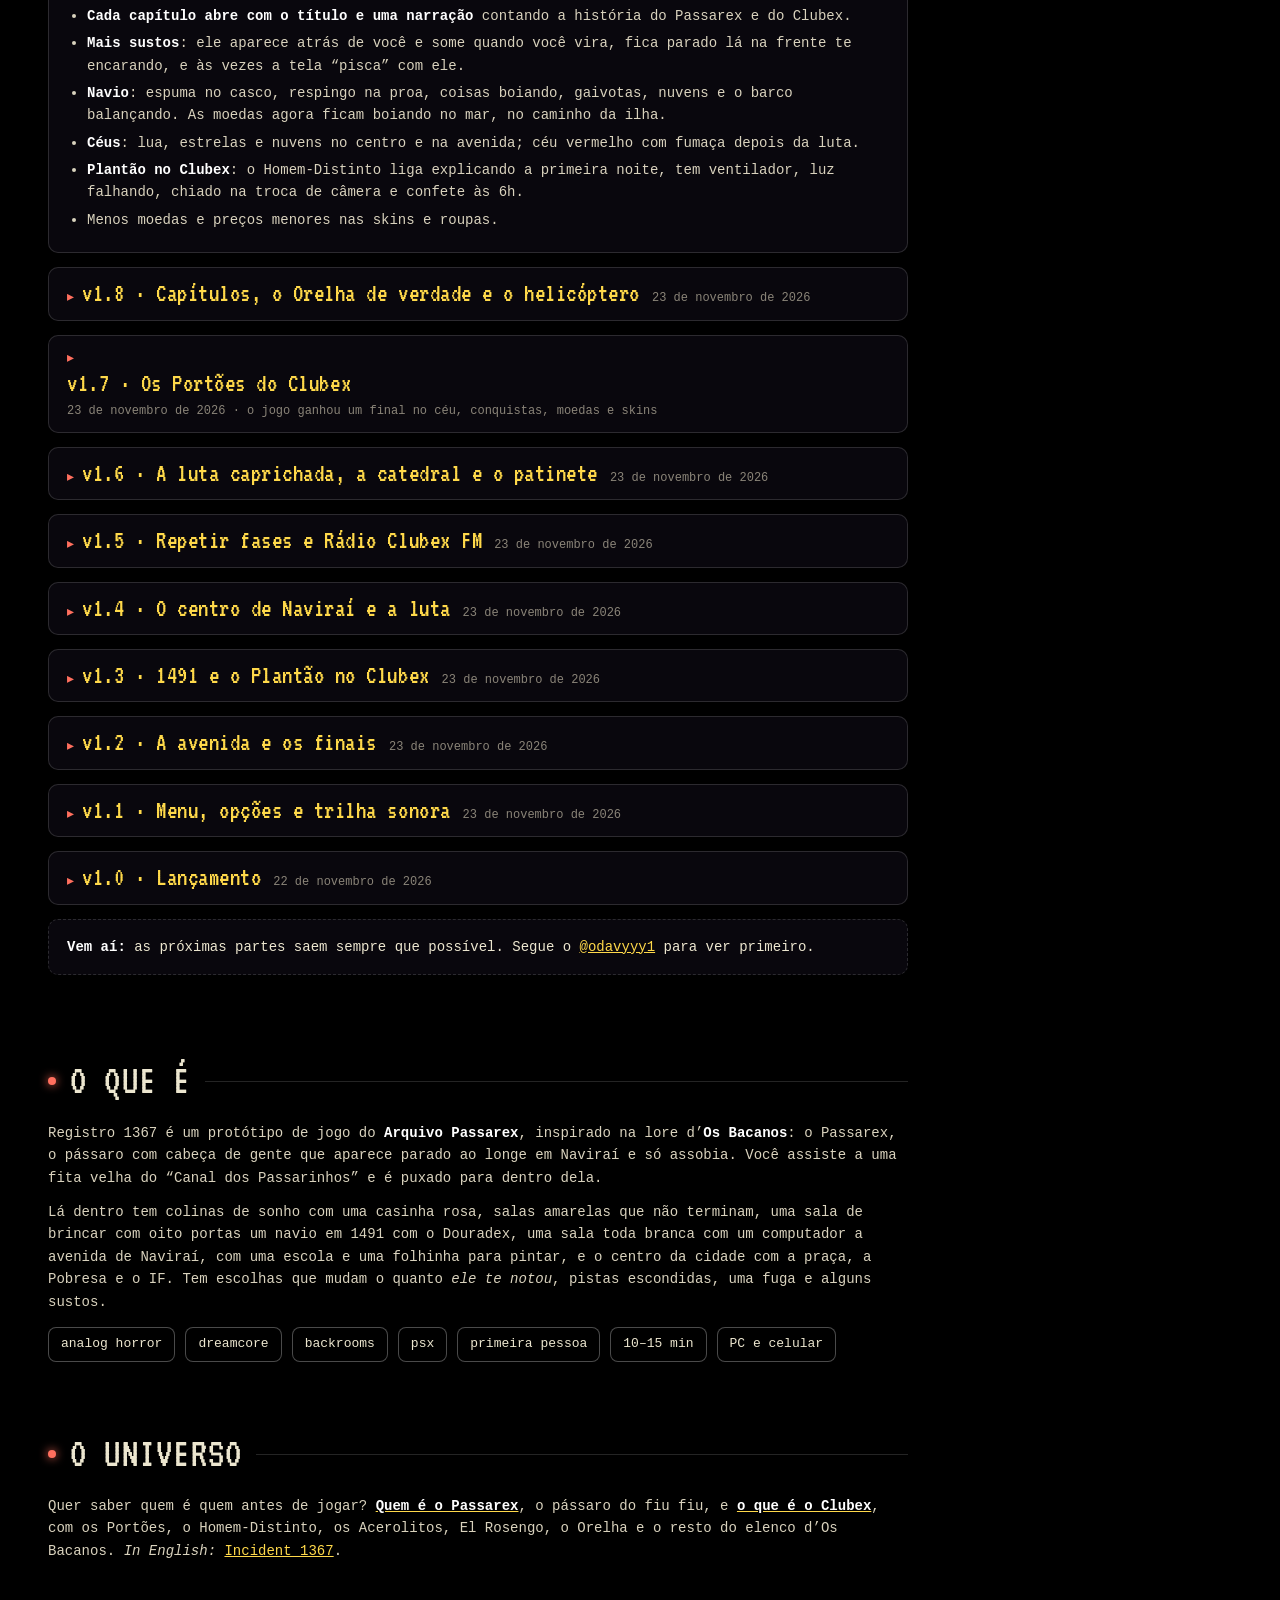
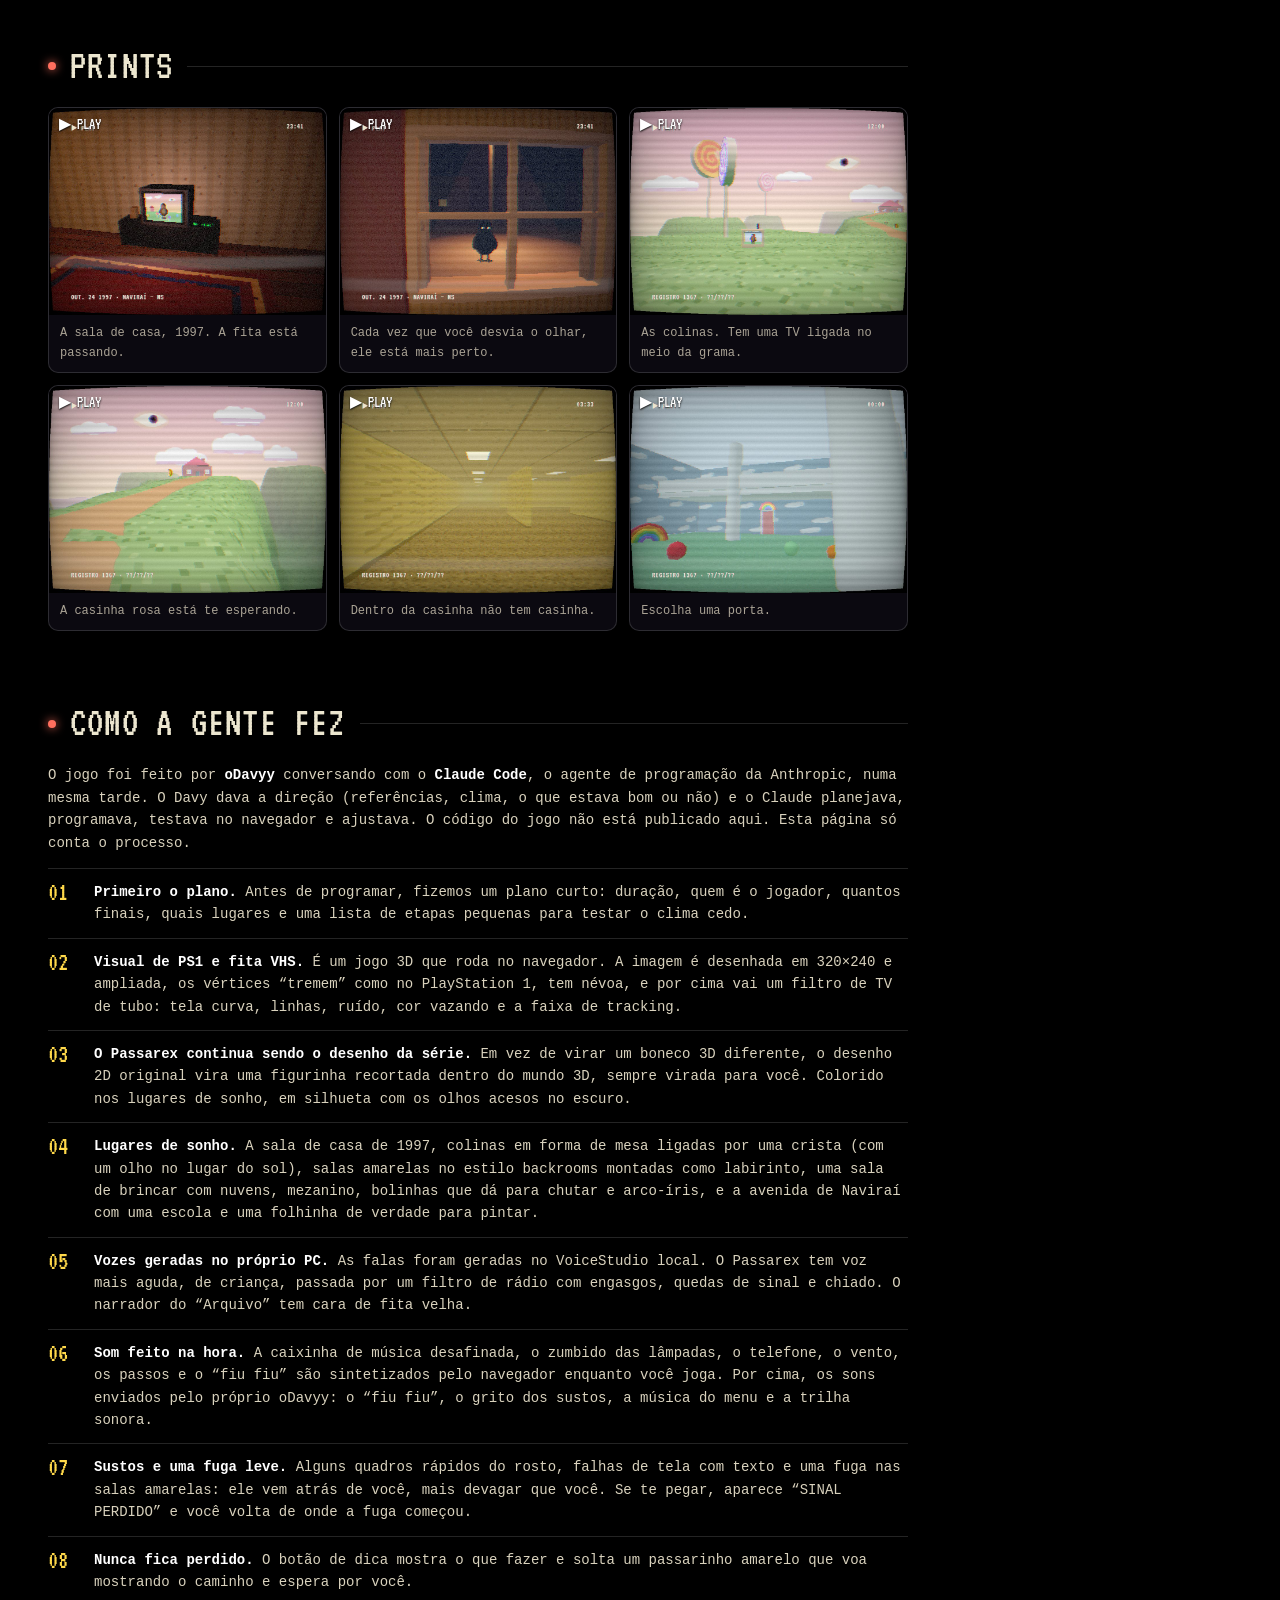
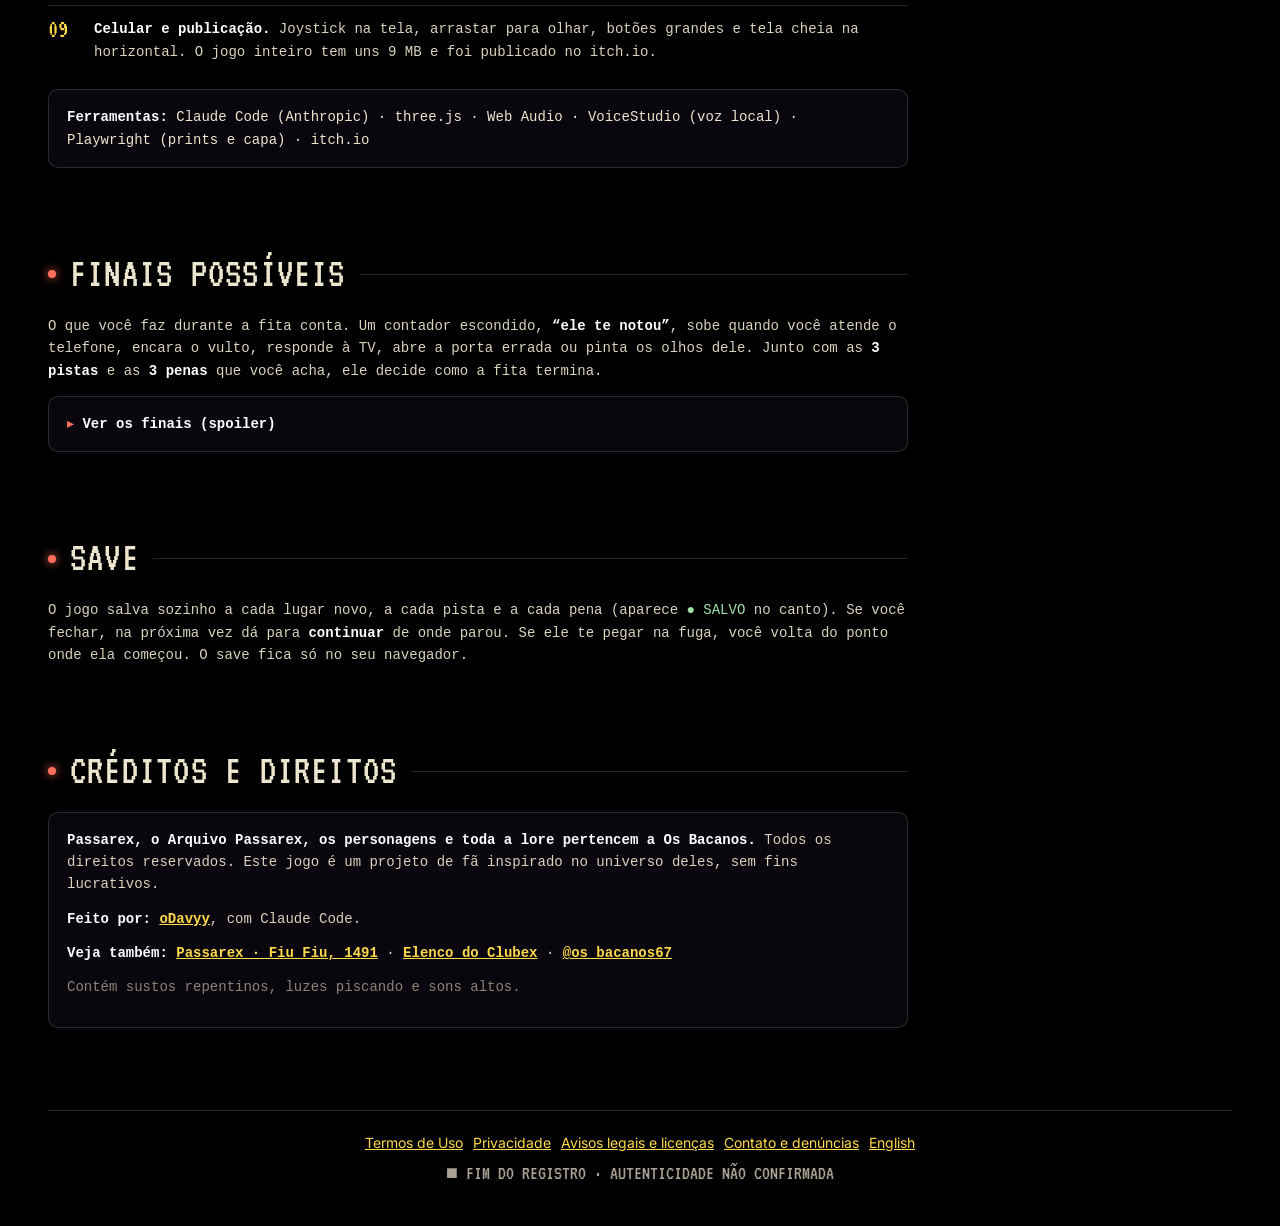
==== commit 105b0d4f: "v2.9: Matagalé, a árvore do Passarex, a chefe RataBrumga e o resgate do Serjão (changelog) Co-Author" ====
--- a/index.html
+++ b/index.html
@@ -210,14 +210,14 @@
         <p class="aviso">Contém sustos repentinos, luzes piscando e sons altos.</p>
       </div>
     </div>
-    <div class="hfoot"><div>Hora em Naviraí <strong id="clock">MS</strong></div><a class="scroll" href="#trailer">▼ rolar a fita</a><span class="stamp">● REC<br>v2.8.1</span></div>
+    <div class="hfoot"><div>Hora em Naviraí <strong id="clock">MS</strong></div><a class="scroll" href="#trailer">▼ rolar a fita</a><span class="stamp">● REC<br>v2.9</span></div>
   </section>
 
   <section id="trailer" class="reveal">
     <h2>Trailer</h2>
     <div class="video"><button id="tocaTrailer" style="position:absolute;inset:0;width:100%;height:100%;border:0;padding:0;cursor:pointer;background:#000 url(imagens/capa.jpg) center/cover;color:#ffe9a8;font-family:VT323,monospace;font-size:clamp(22px,5vw,34px)" aria-label="Tocar o trailer (carrega o player do YouTube)"><span style="background:rgba(0,0,0,.72);padding:.25em .7em;border-radius:6px">▶ TOCAR O TRAILER<br><small style="font-size:.5em;font-family:Inter,system-ui,sans-serif">ao tocar, o vídeo carrega do YouTube</small></span></button></div>
     <p class="card" style="margin-top:14px;border-color:#ff8f6a">🚧 <b>O jogo está em ALFA</b> e recebe atualização quase todo dia. Achou um bug? <a href="https://github.com/odavyyy/registro-1367/issues/new?template=bug.yml" target="_blank" rel="noopener"><b>Relate aqui</b></a> (não precisa saber programar, é só um formulário) que a gente corrige o mais rápido possível.</p>
-    <p class="card" style="margin-top:14px">📼 A mais nova: a <b>v2.8</b> trouxe o <b>TED</b> como montaria, consertou a fase do navio e arrumou o menu de Capítulos no celular. <a href="#atualizacoes">Ver todas as atualizações</a> · segue o <a href="https://www.instagram.com/odavyyy1/">@odavyyy1</a> para saber da próxima.</p>
+    <p class="card" style="margin-top:14px">📼 A mais nova: a <b>v2.9</b> trouxe uma <b>história nova</b>: Matagalé, a árvore do Passarex, a chefe <b>RataBrumga</b> e o resgate do Serjão. <a href="#atualizacoes">Ver todas as atualizações</a> · segue o <a href="https://www.instagram.com/odavyyy1/">@odavyyy1</a> para saber da próxima.</p>
   </section>
 
   <section id="atualizacoes" class="reveal">
@@ -225,6 +225,21 @@
     <p>O que mudou em cada versão. A mais nova fica em cima.</p>
 
     <div class="card log novo">
+      <h3>v2.9 · O resgate do Serjão</h3>
+      <div class="when">27 de novembro de 2026</div>
+      <ul>
+        <li><b>História nova antes da luta final</b>: Depois das goiabas, o Mago e o Macaco contam que o Passarex sequestrou o <b>Serjão dos Espetos</b>. A luta na praça só abre depois do resgate.</li>
+        <li><b>Matagalé</b>: Fase de investigação em Acerolândia: converse com os Acerolitos, ache os rastros e ajude o <b>El Rosengo</b>, que empresta o boné.</li>
+        <li><b>O boné do Rosengo</b>: Aperte <b>Q</b> (no celular, o botão 🧢) pra trocar de lado: paredes somem, outras aparecem e surgem pontes. Mas o Passarex percebe.</li>
+        <li><b>A árvore do Passarex</b>: Terror com furtividade: ele ronda, escuta, persegue e procura. Esconda-se nas raízes e nos troncos ocos e resolva os puzzles.</li>
+        <li><b>Chefe nova: RataBrumga</b>: Ela entra na terra (a rachadura com “!” avisa onde vai sair), arremessa queijos e tem três fases. Suas máquinas de goiaba vão junto.</li>
+        <li><b>A fuga</b>: Saia correndo com o Serjão, que só aguenta um golpe. Ele avisa quando o Passarex está chegando.</li>
+        <li><b>Recompensa</b>: <b>Espetinhos infinitos do Serjão</b>, pra sempre no inventário.</li>
+        <li><b>Capítulos</b>: Dois capítulos novos no menu. Quem já tinha passado desse ponto pode jogar a história nova por eles.</li>
+      </ul>
+    </div>
+
+    <div class="card log">
       <h3>v2.8.1 · Imagem mais limpa</h3>
       <div class="when">27 de novembro de 2026</div>
       <ul>
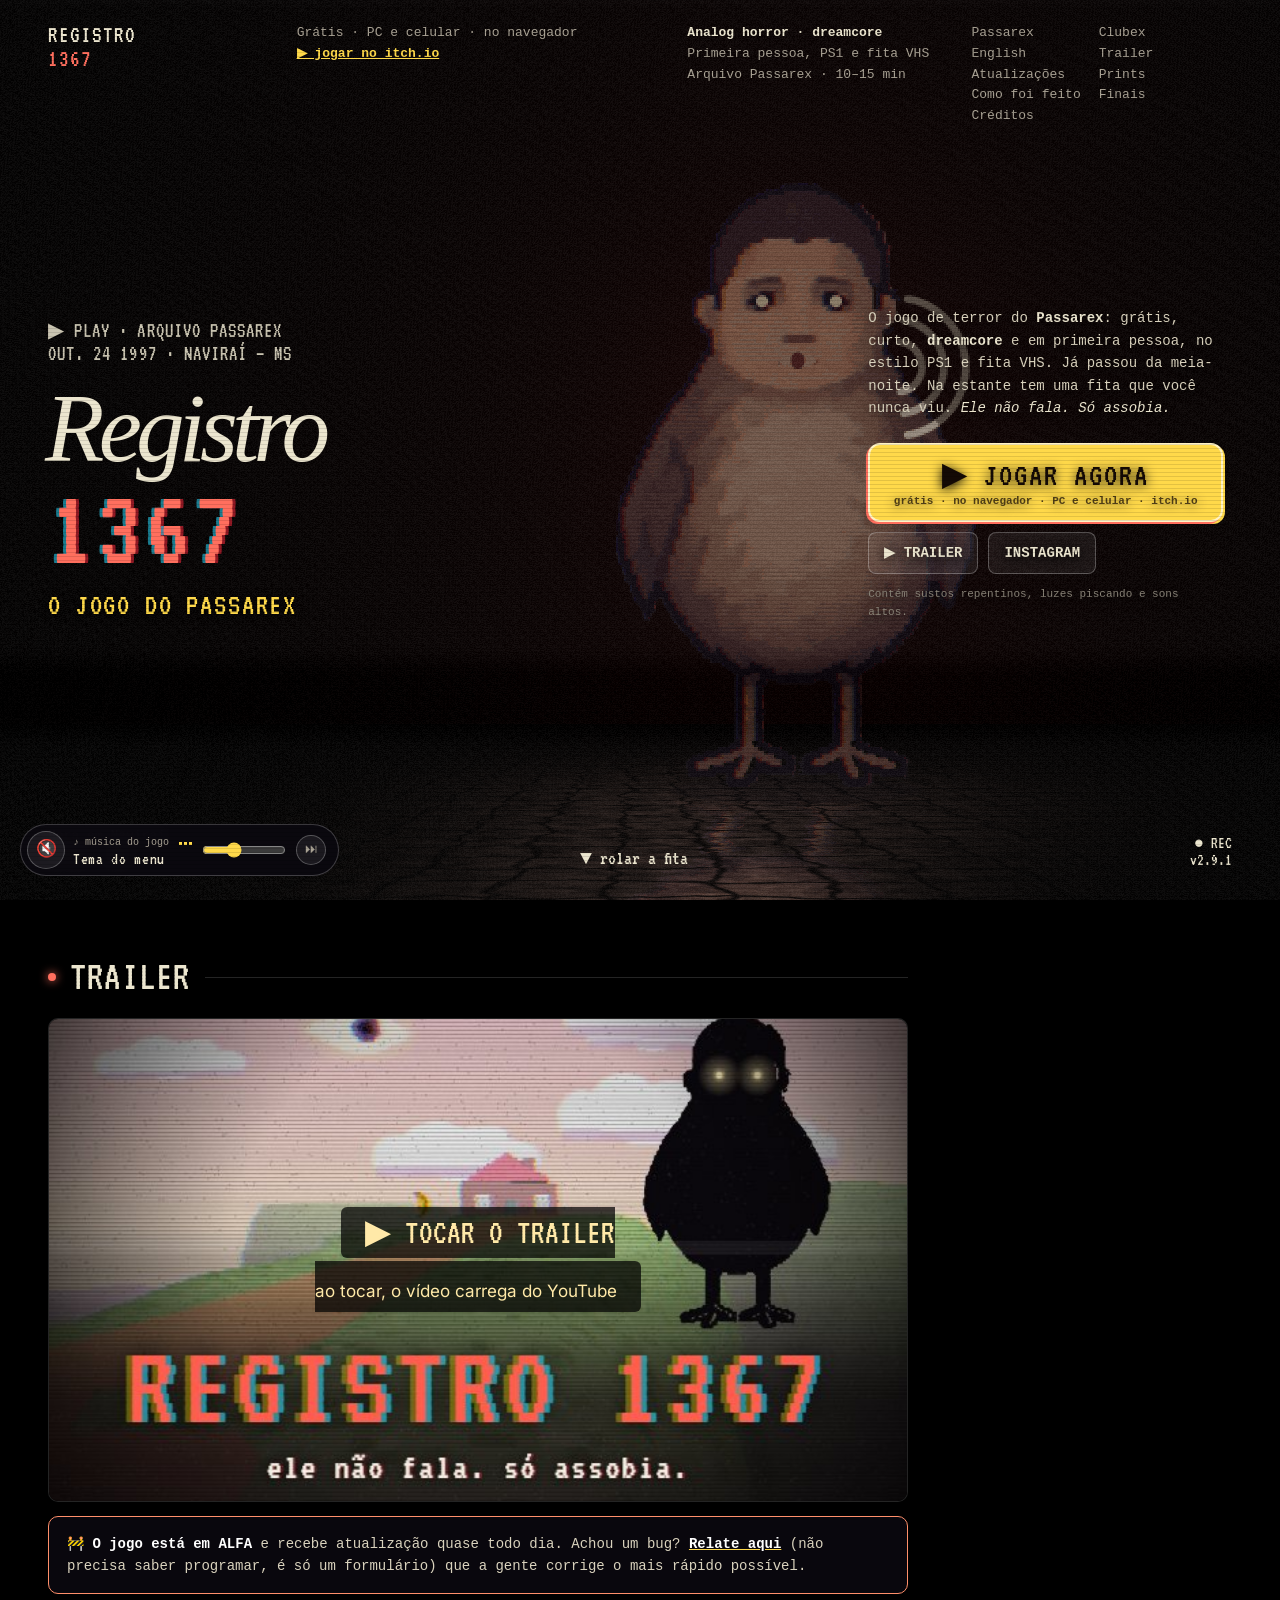
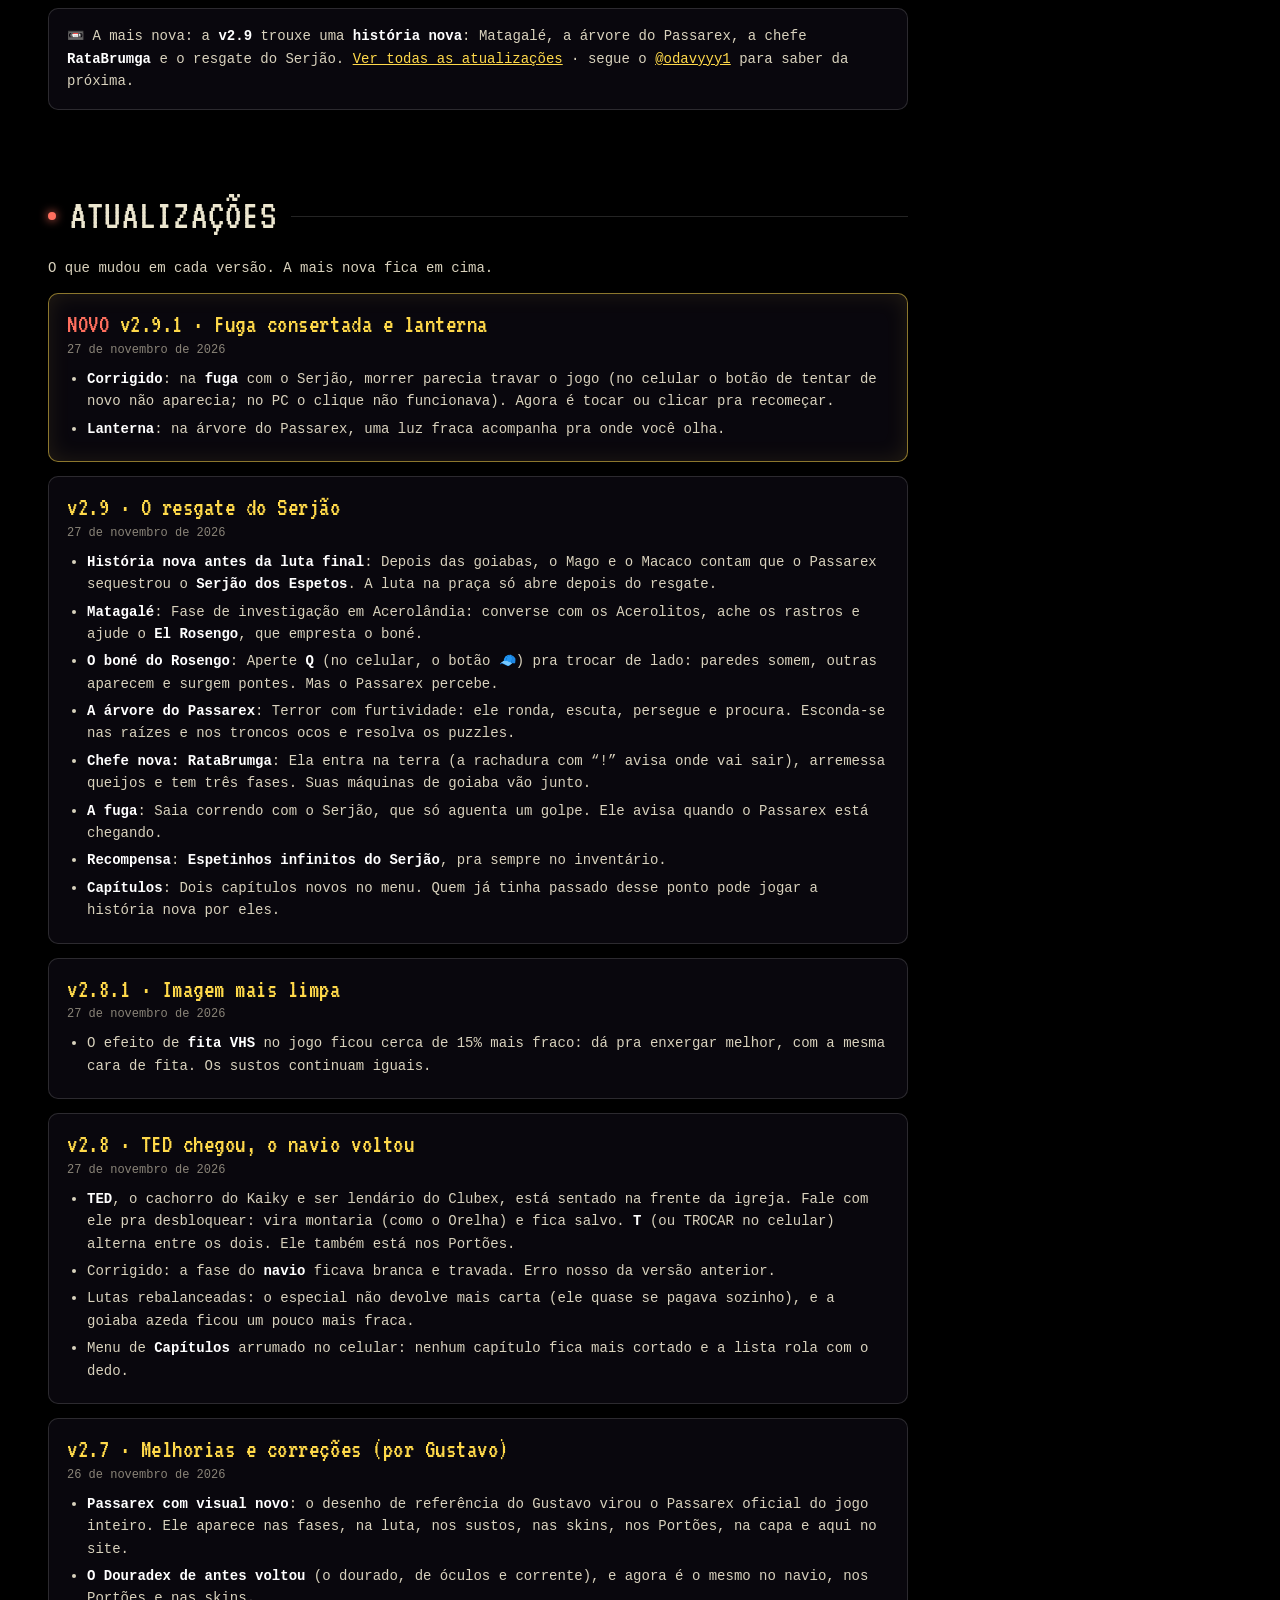
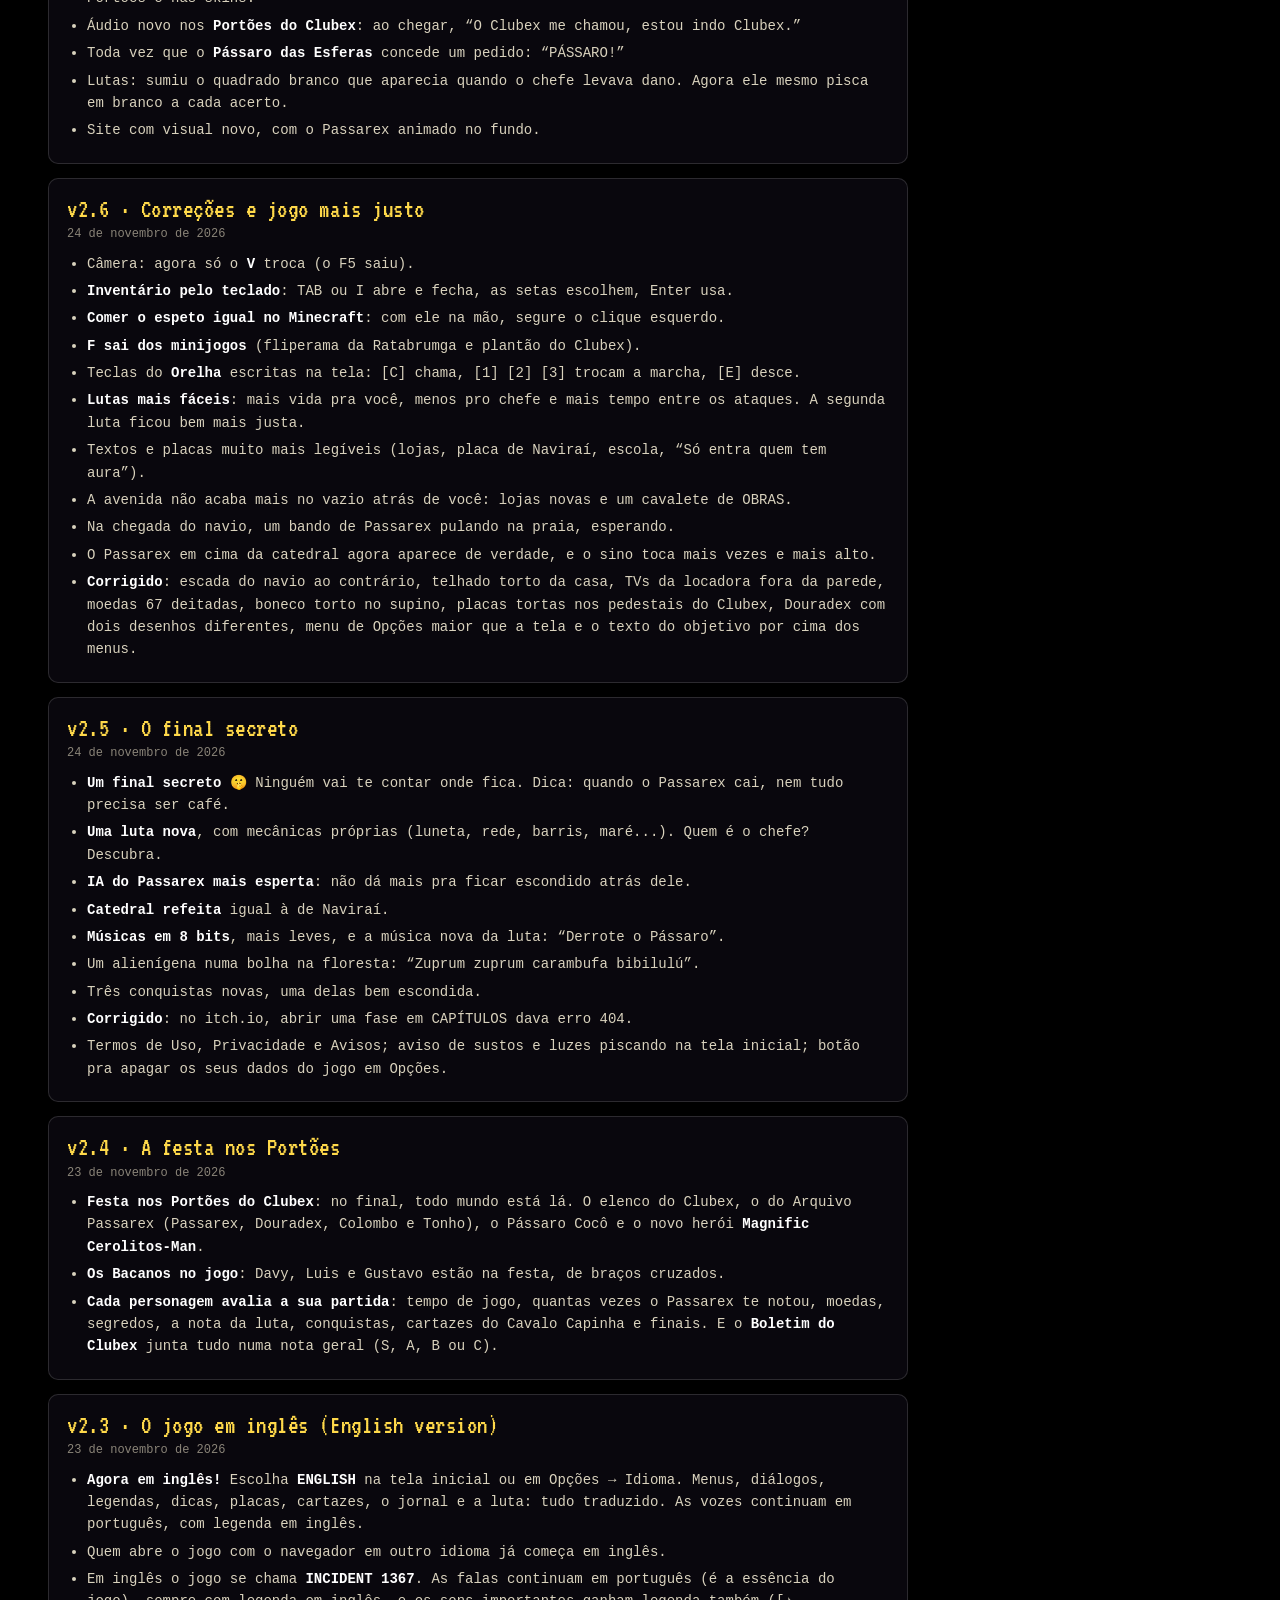
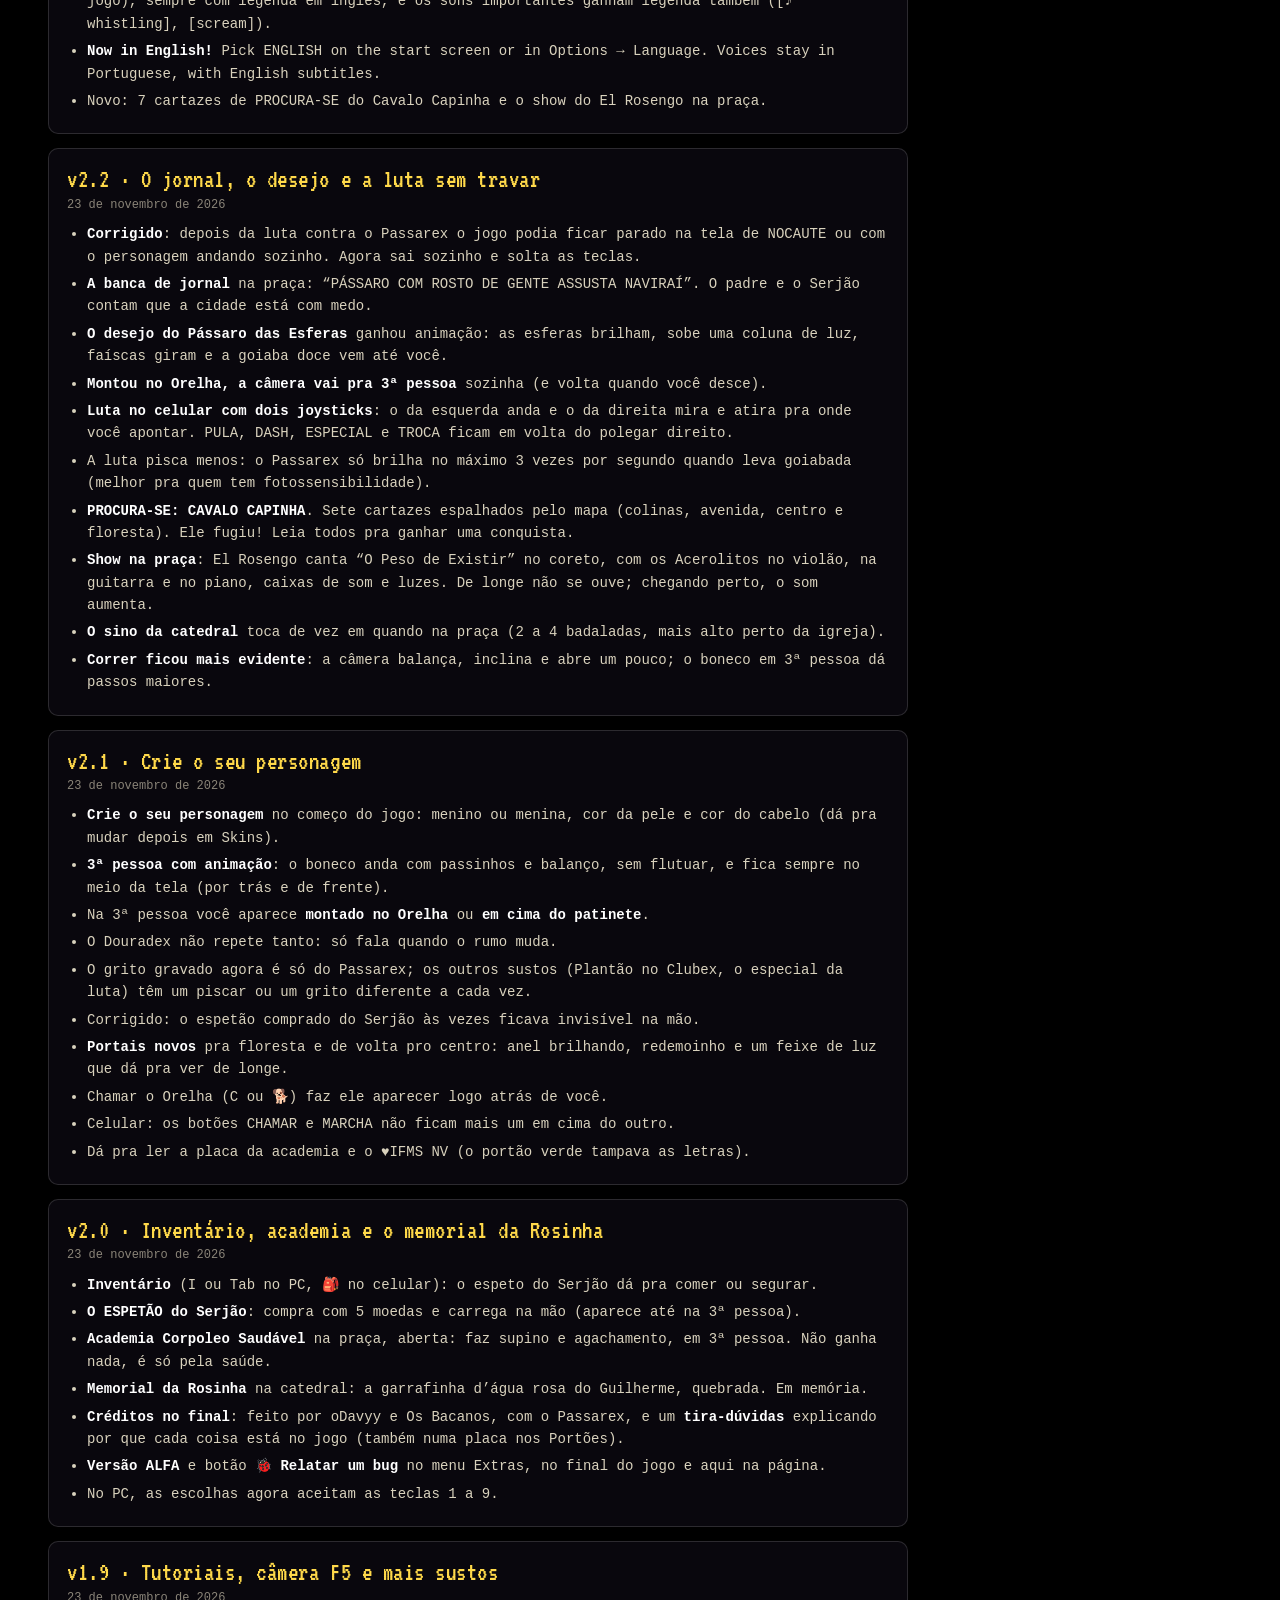
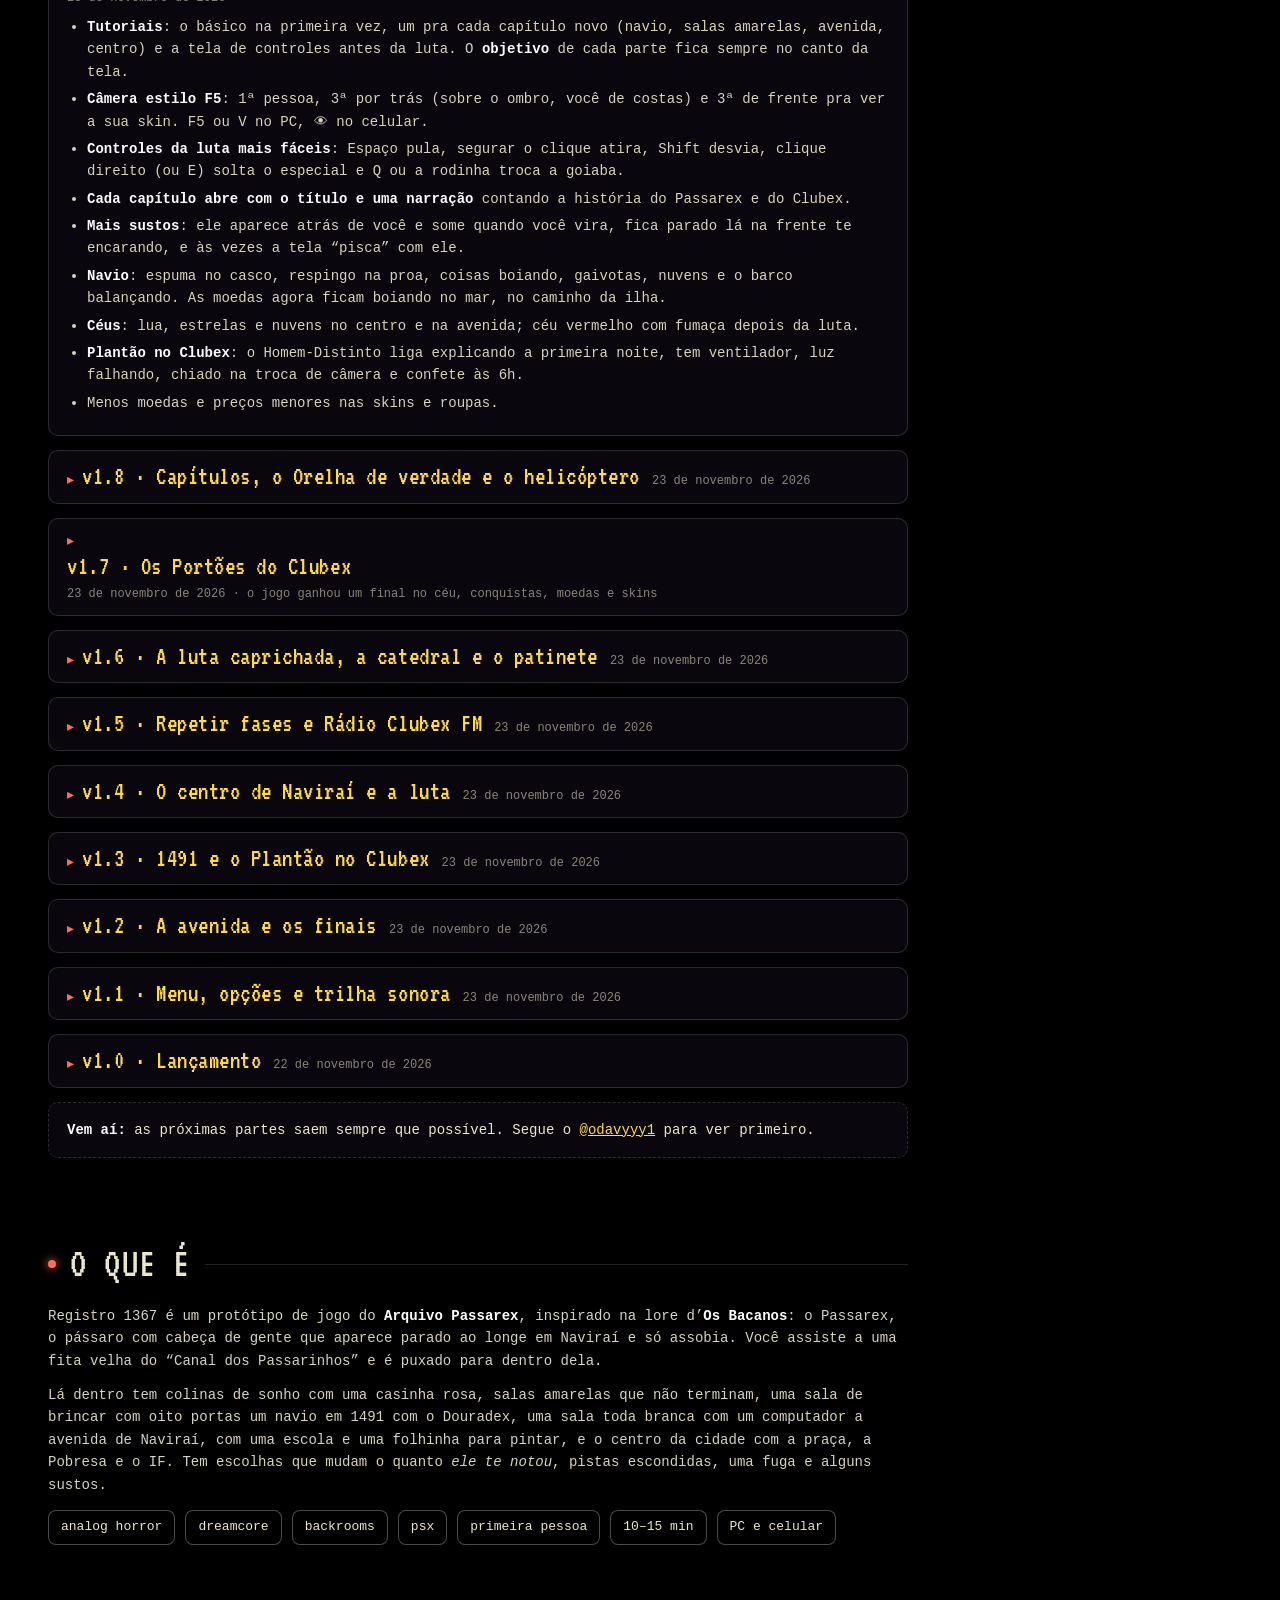
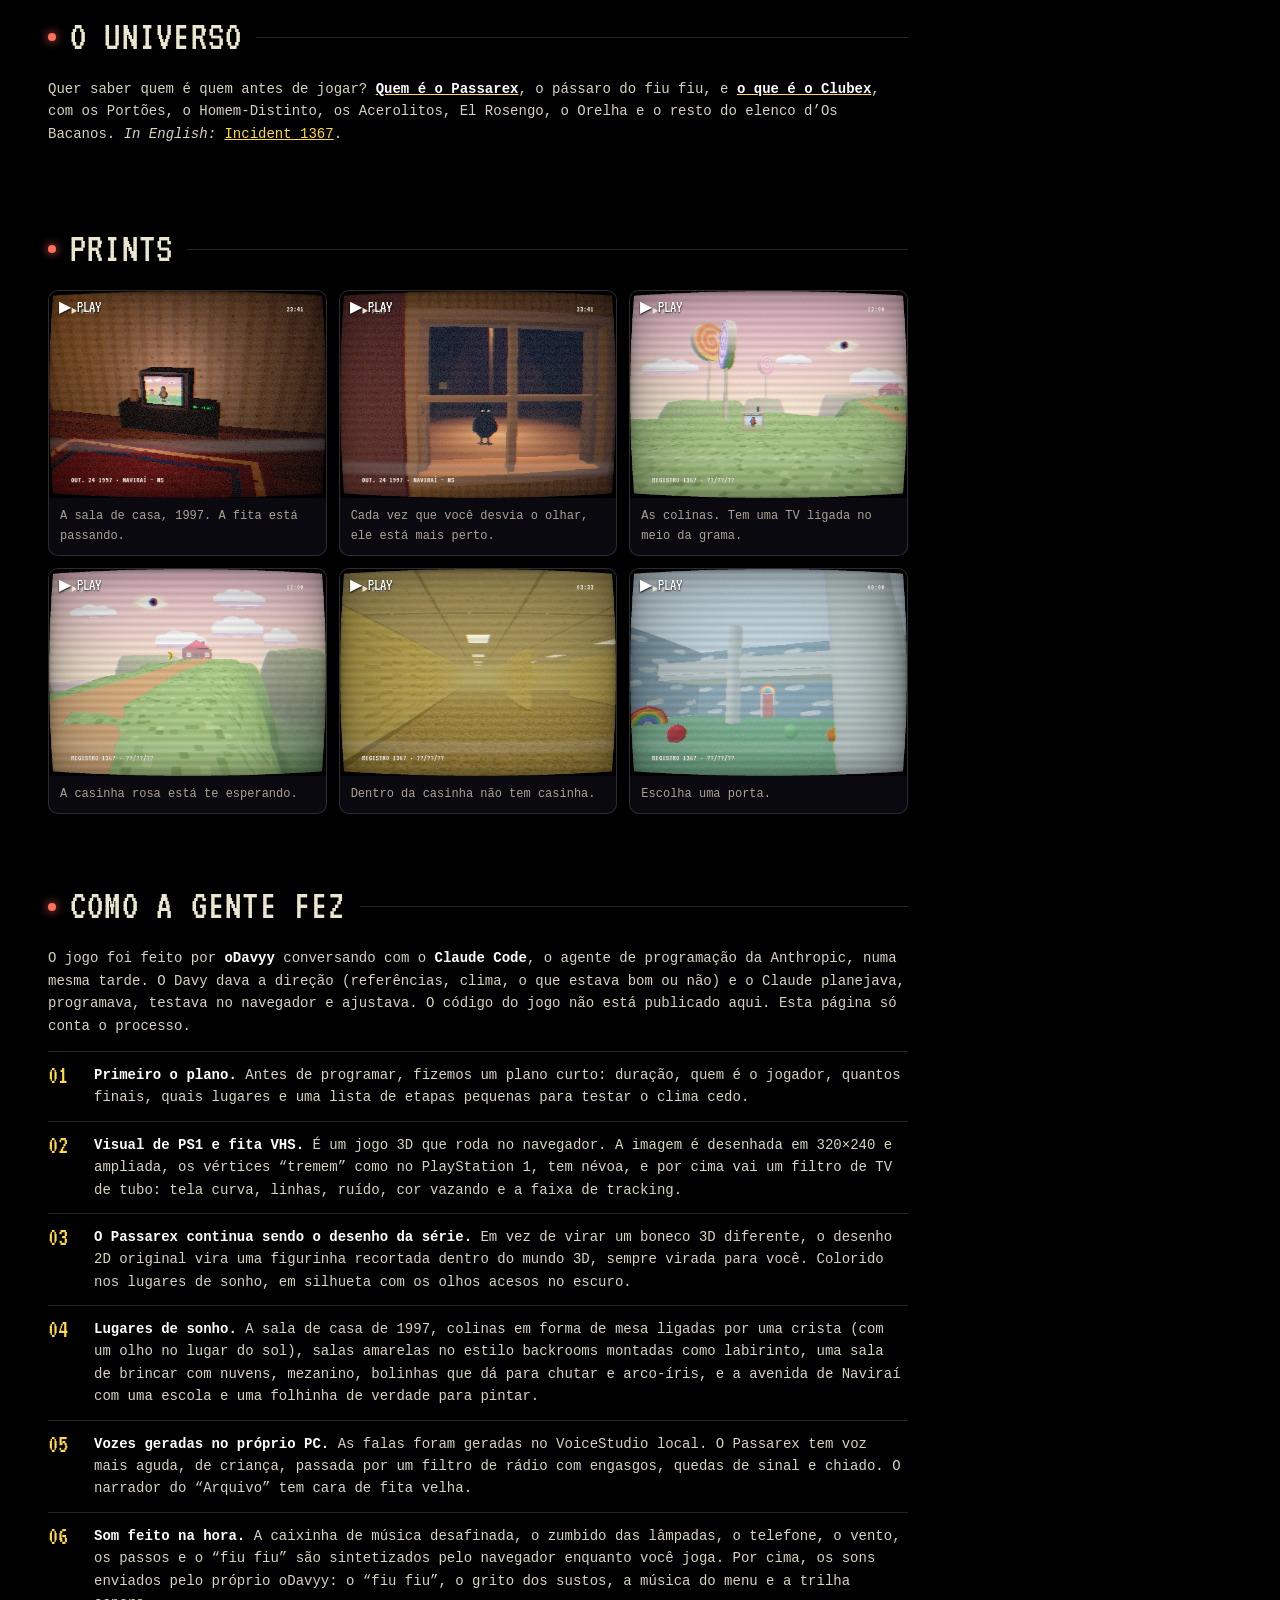
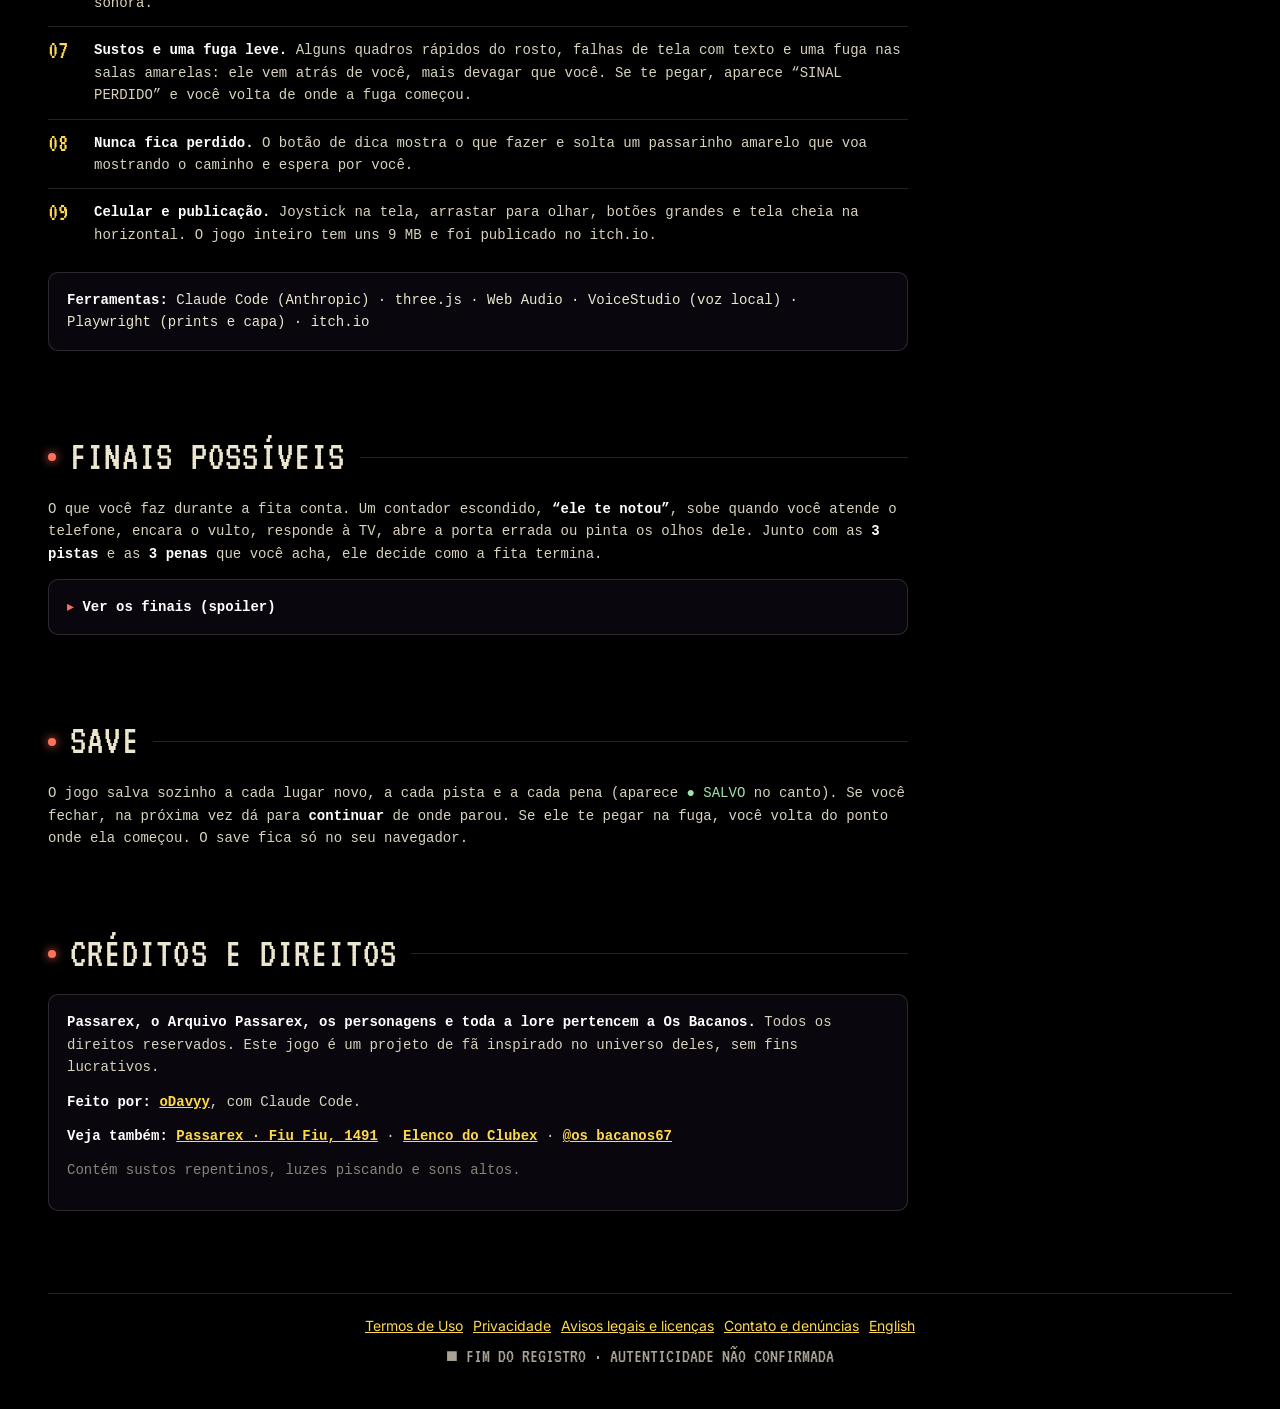
==== commit 413deb97: "v2.9.1: morrer na fuga não parece mais travar o jogo; lanterna na árvore (changelog) Co-Authored-By:" ====
--- a/index.html
+++ b/index.html
@@ -210,7 +210,7 @@
         <p class="aviso">Contém sustos repentinos, luzes piscando e sons altos.</p>
       </div>
     </div>
-    <div class="hfoot"><div>Hora em Naviraí <strong id="clock">MS</strong></div><a class="scroll" href="#trailer">▼ rolar a fita</a><span class="stamp">● REC<br>v2.9</span></div>
+    <div class="hfoot"><div>Hora em Naviraí <strong id="clock">MS</strong></div><a class="scroll" href="#trailer">▼ rolar a fita</a><span class="stamp">● REC<br>v2.9.1</span></div>
   </section>
 
   <section id="trailer" class="reveal">
@@ -225,6 +225,15 @@
     <p>O que mudou em cada versão. A mais nova fica em cima.</p>
 
     <div class="card log novo">
+      <h3>v2.9.1 · Fuga consertada e lanterna</h3>
+      <div class="when">27 de novembro de 2026</div>
+      <ul>
+        <li><b>Corrigido</b>: na <b>fuga</b> com o Serjão, morrer parecia travar o jogo (no celular o botão de tentar de novo não aparecia; no PC o clique não funcionava). Agora é tocar ou clicar pra recomeçar.</li>
+        <li><b>Lanterna</b>: na árvore do Passarex, uma luz fraca acompanha pra onde você olha.</li>
+      </ul>
+    </div>
+
+    <div class="card log">
       <h3>v2.9 · O resgate do Serjão</h3>
       <div class="when">27 de novembro de 2026</div>
       <ul>
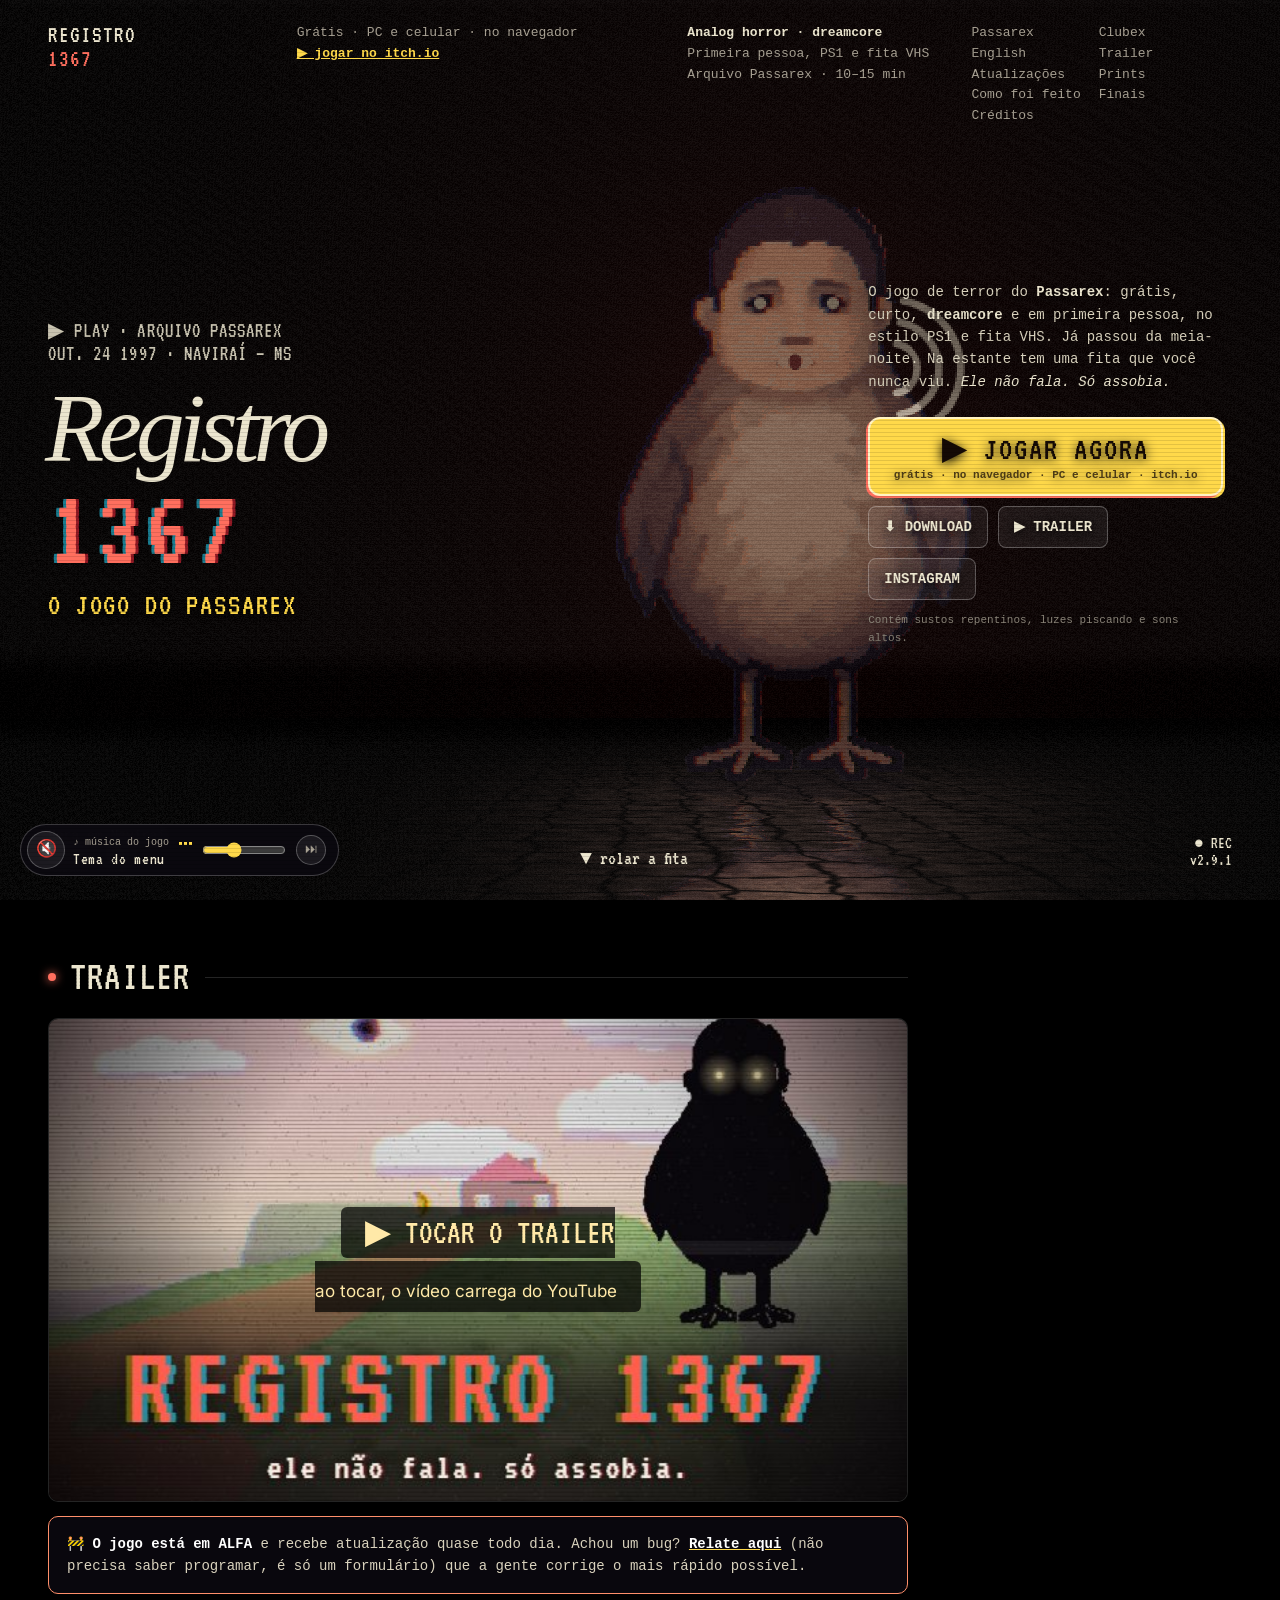
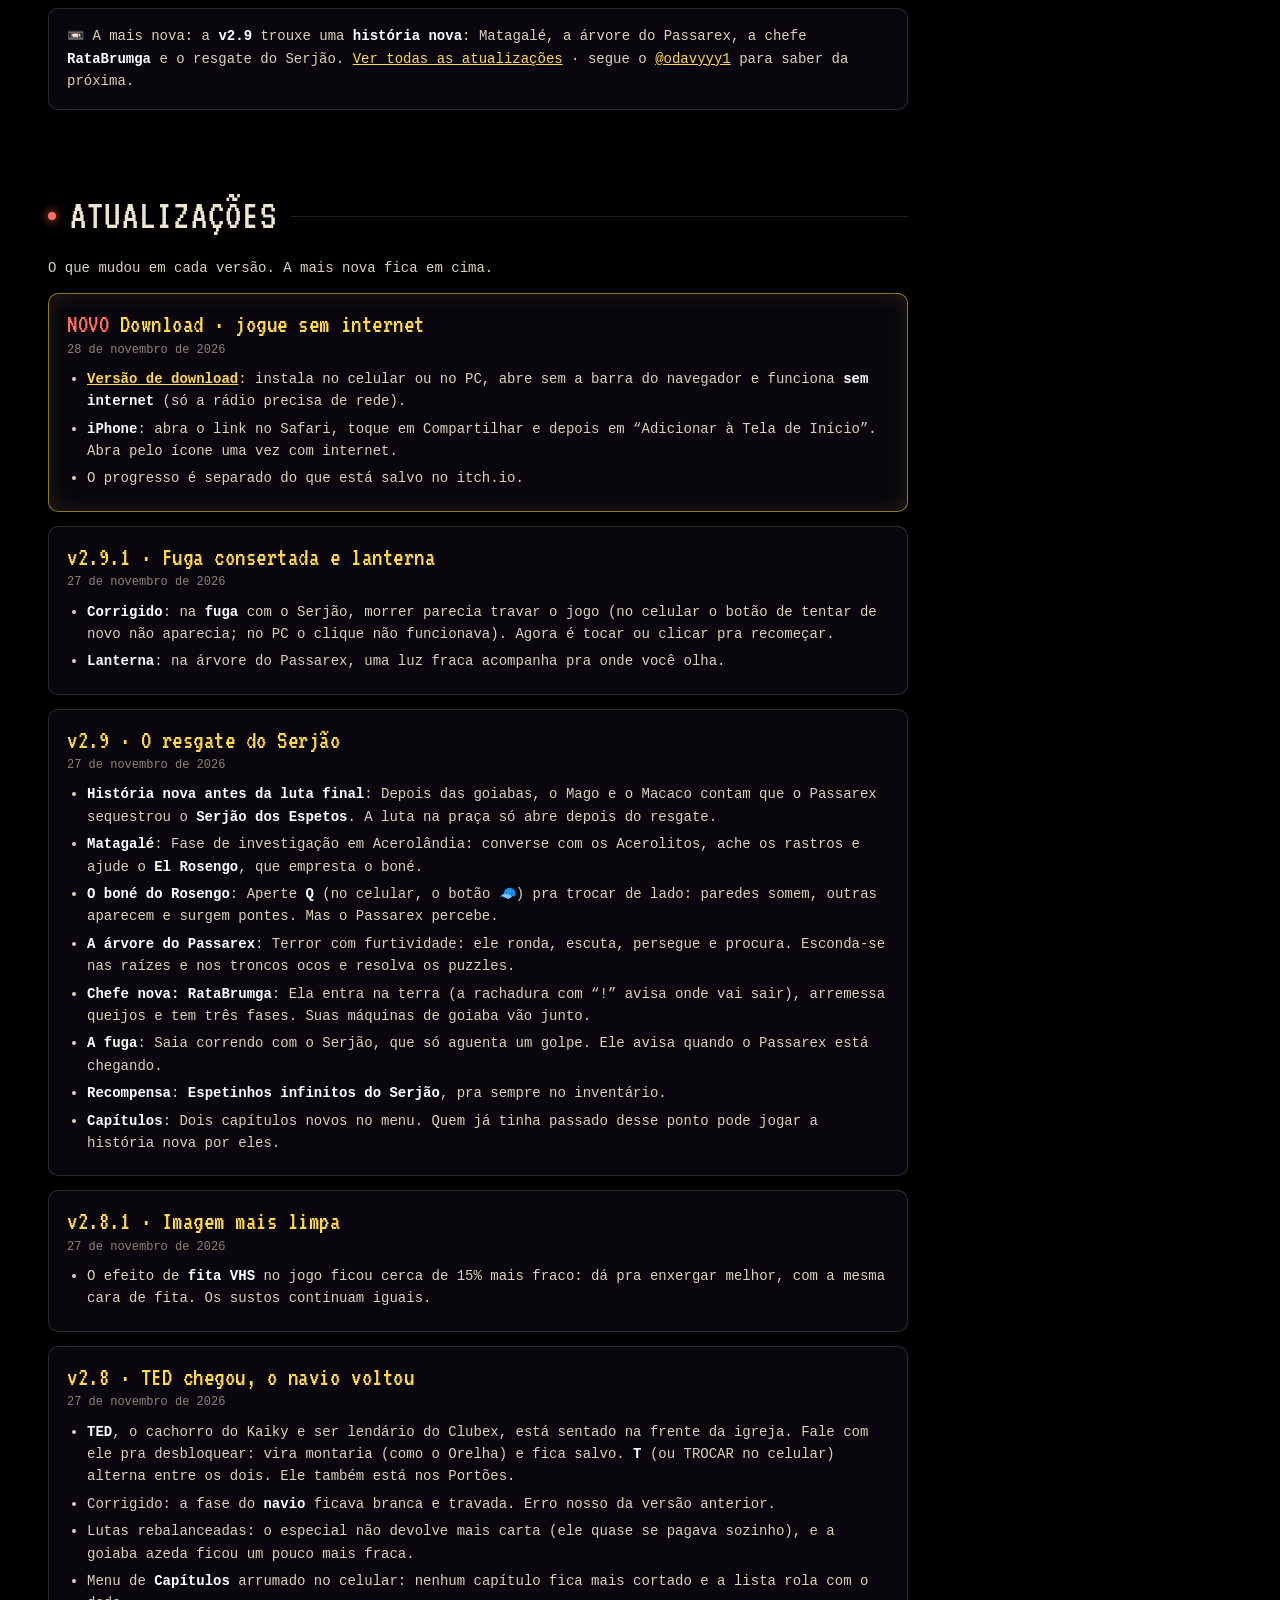
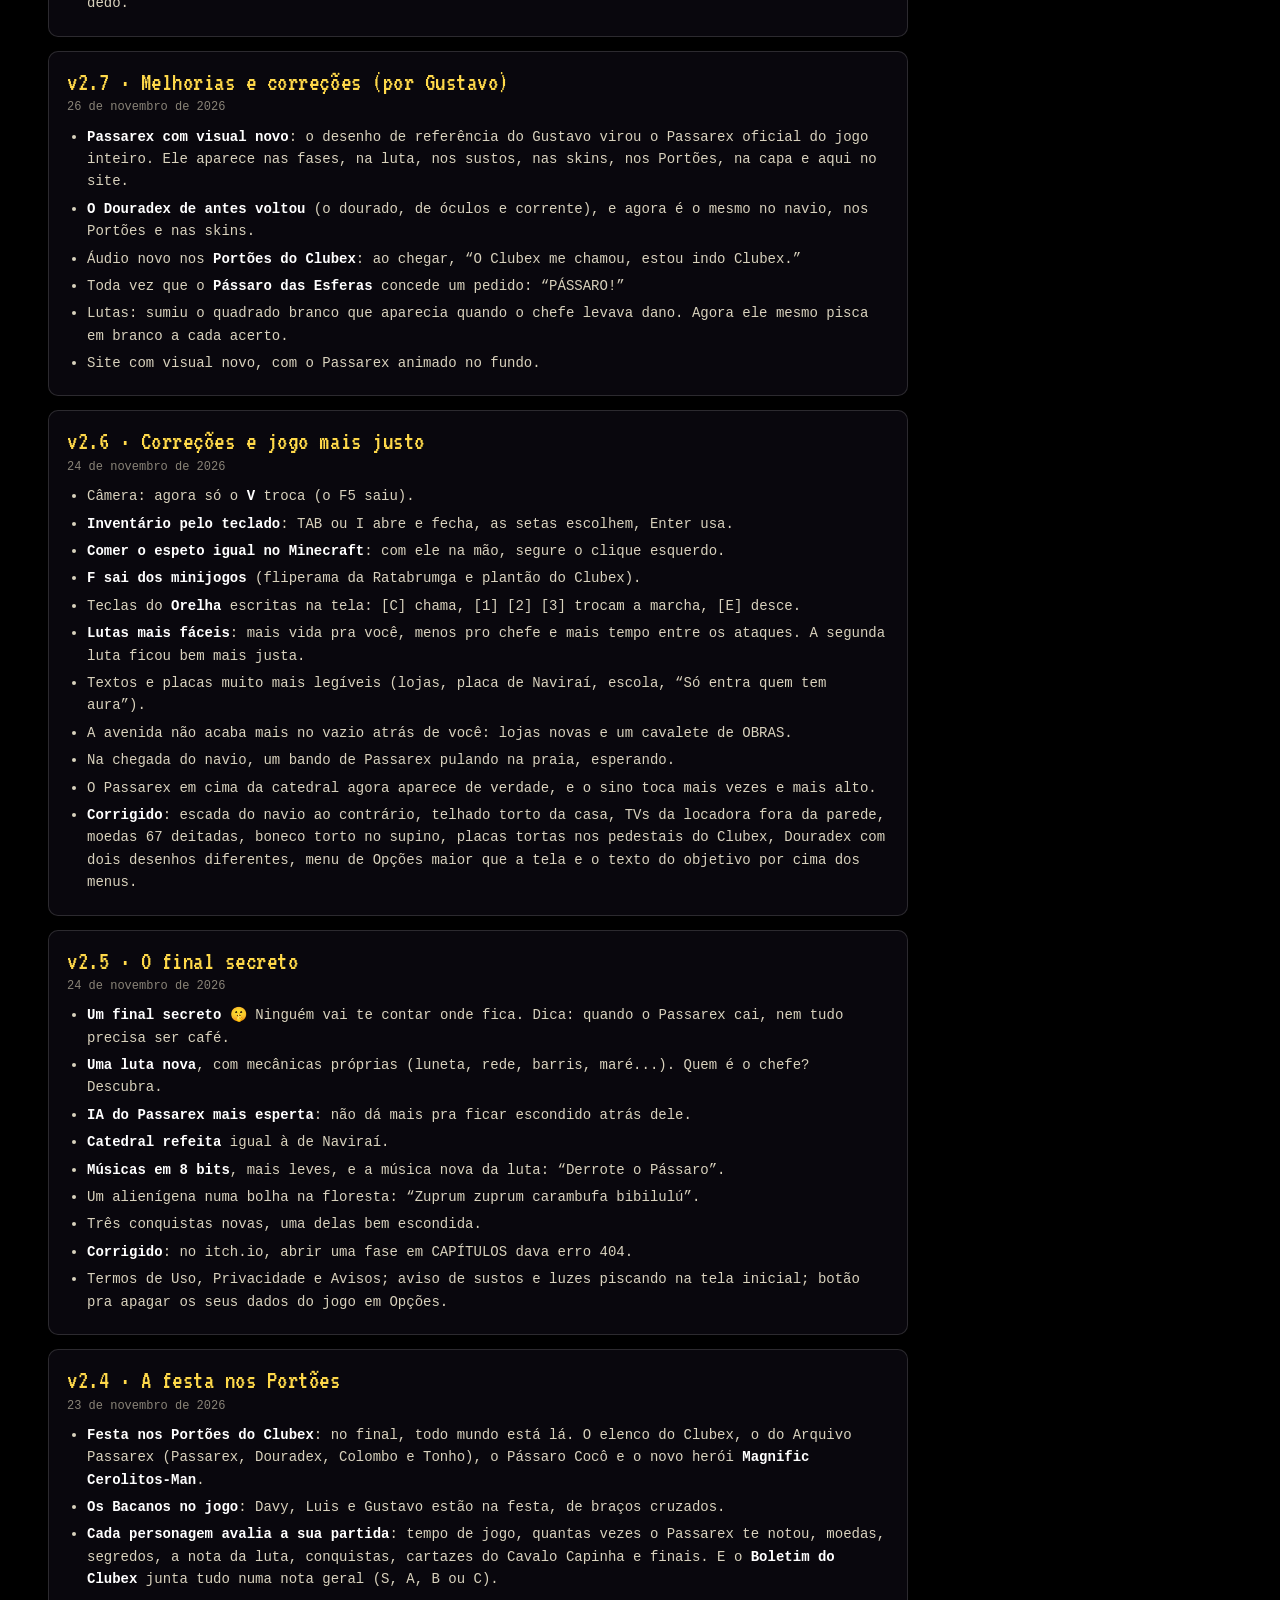
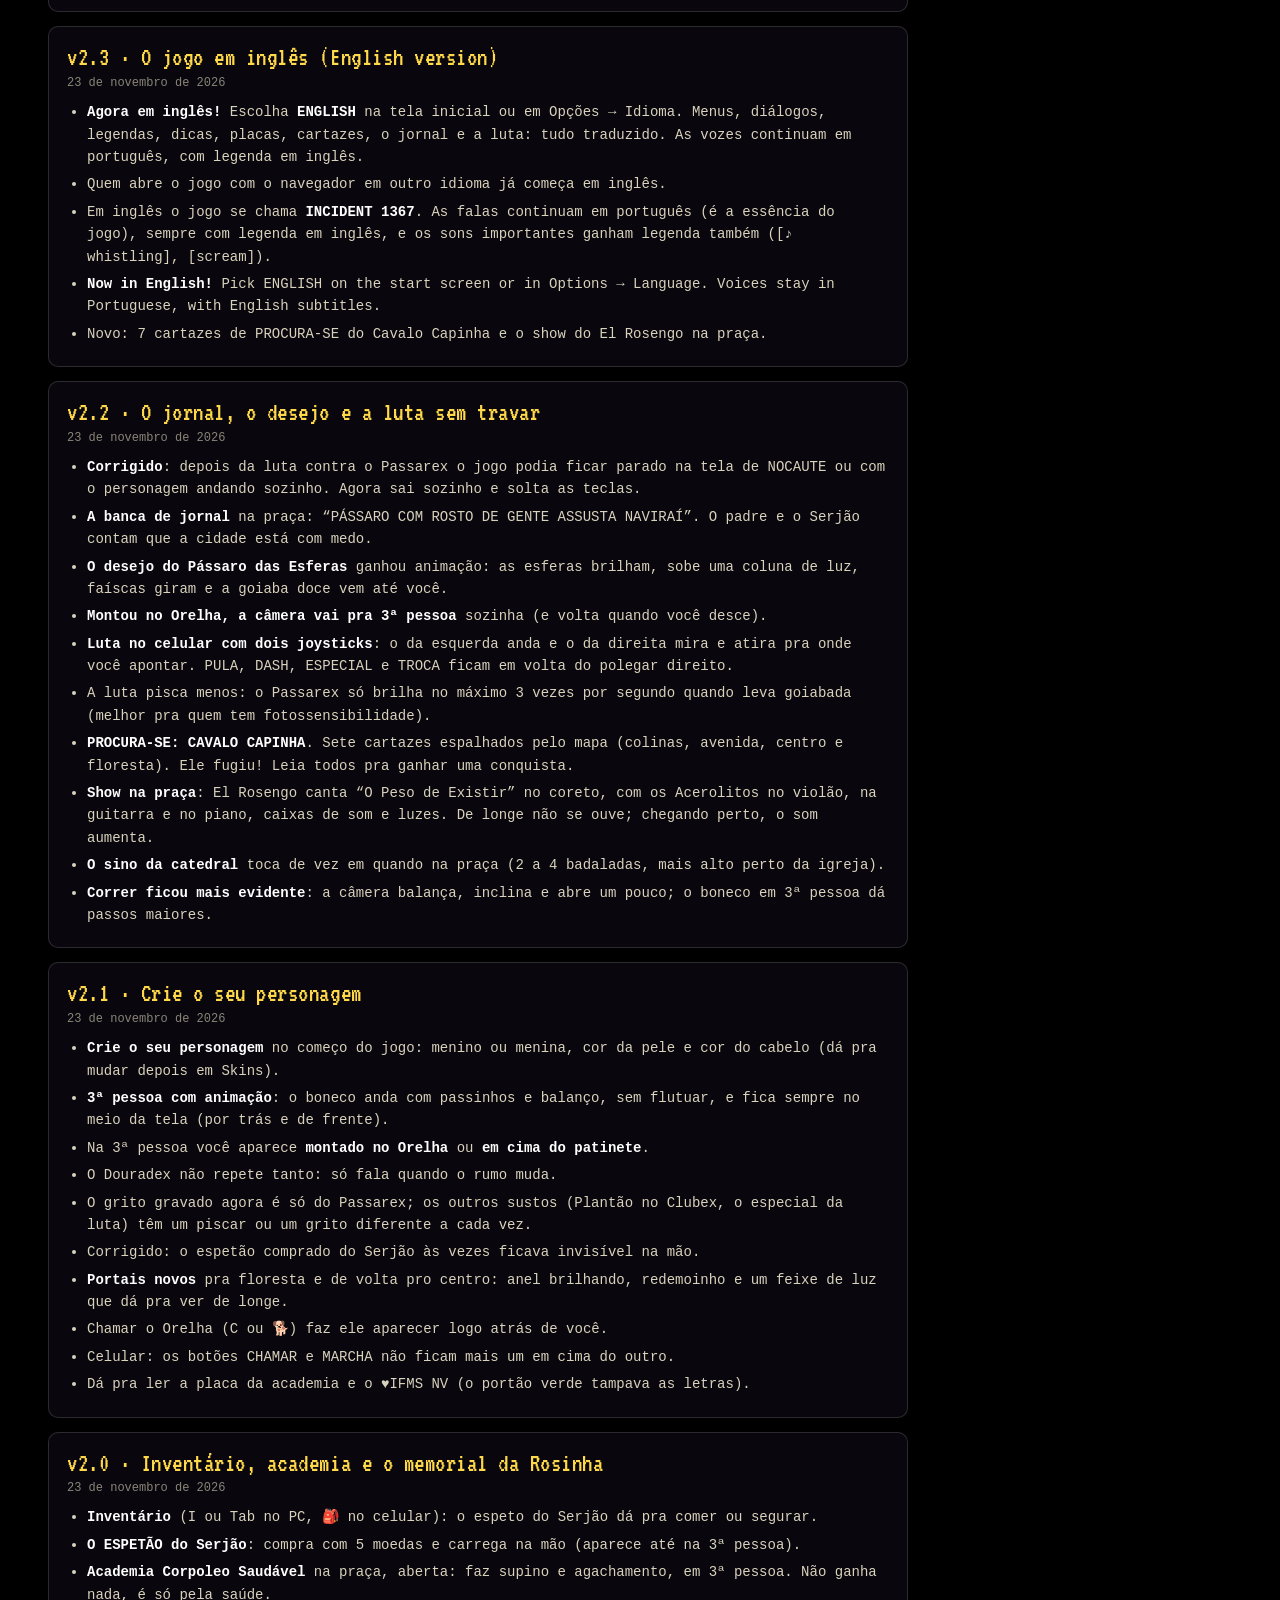
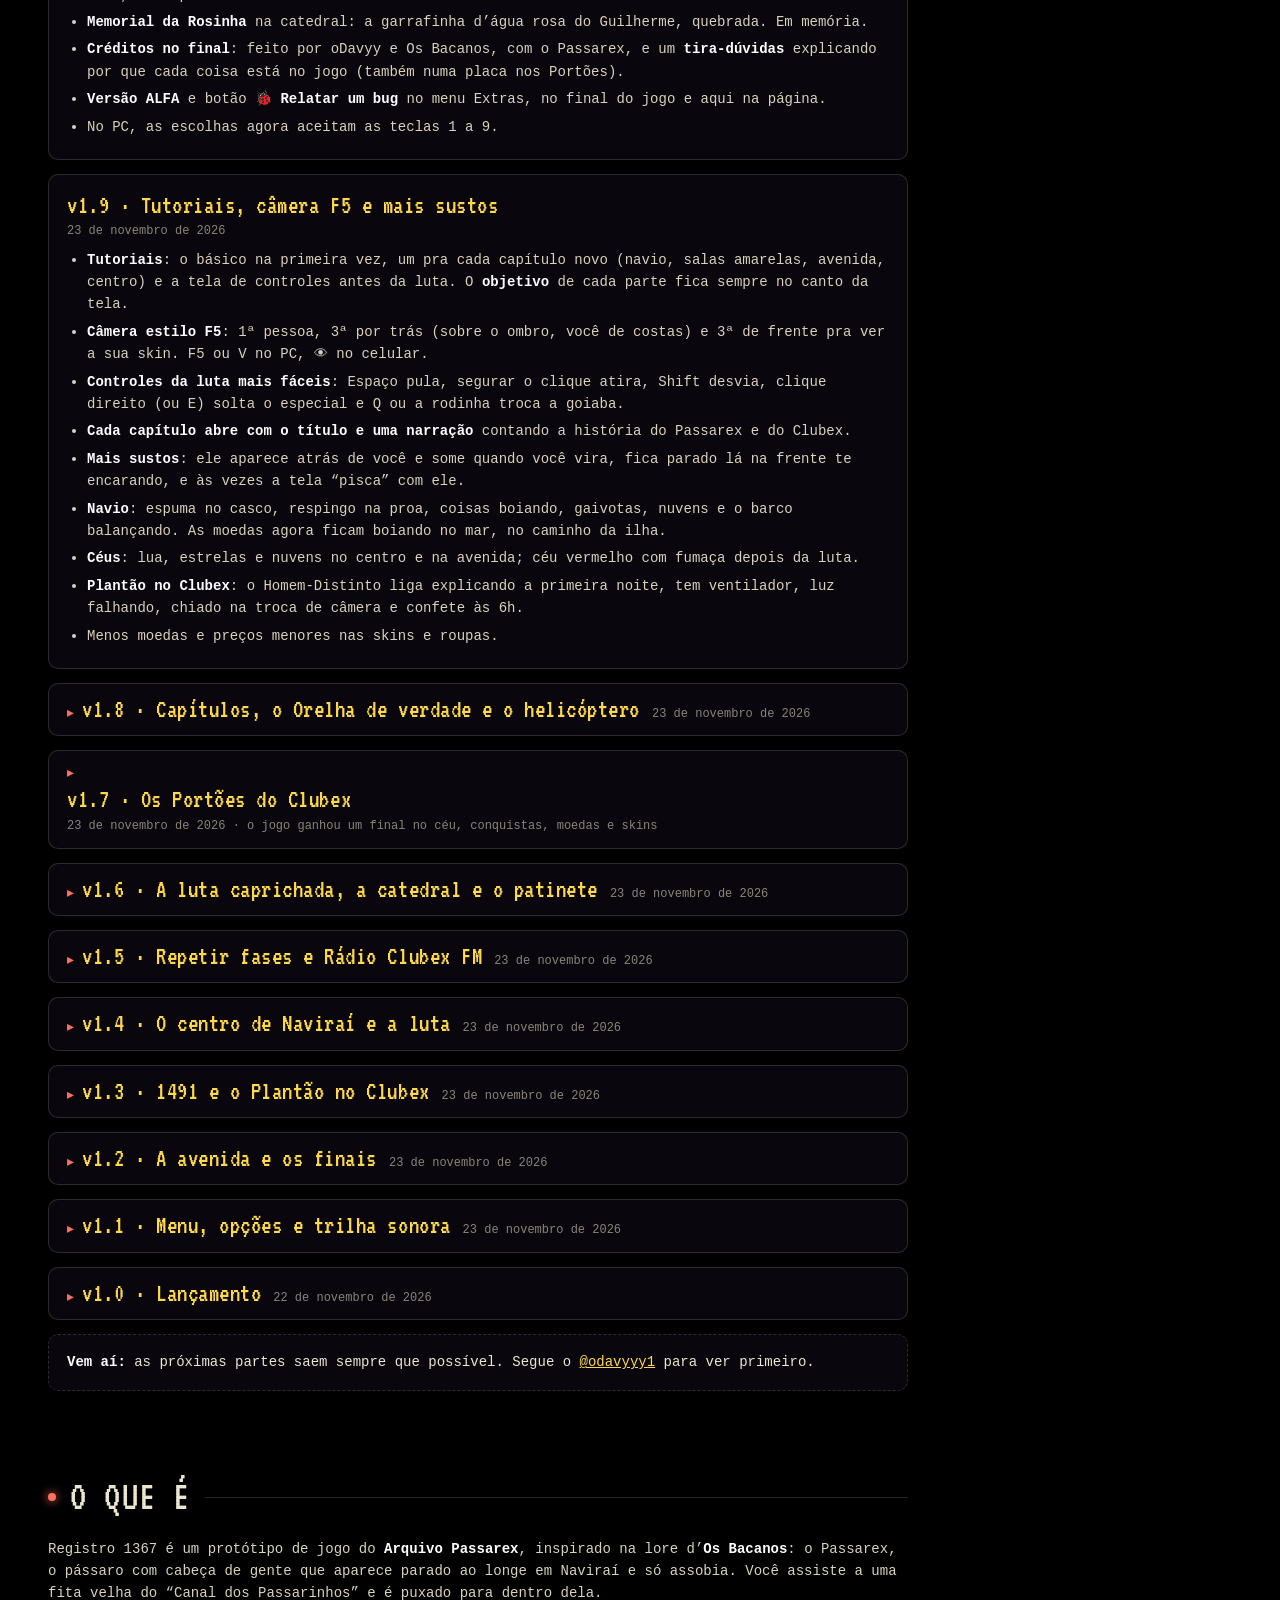
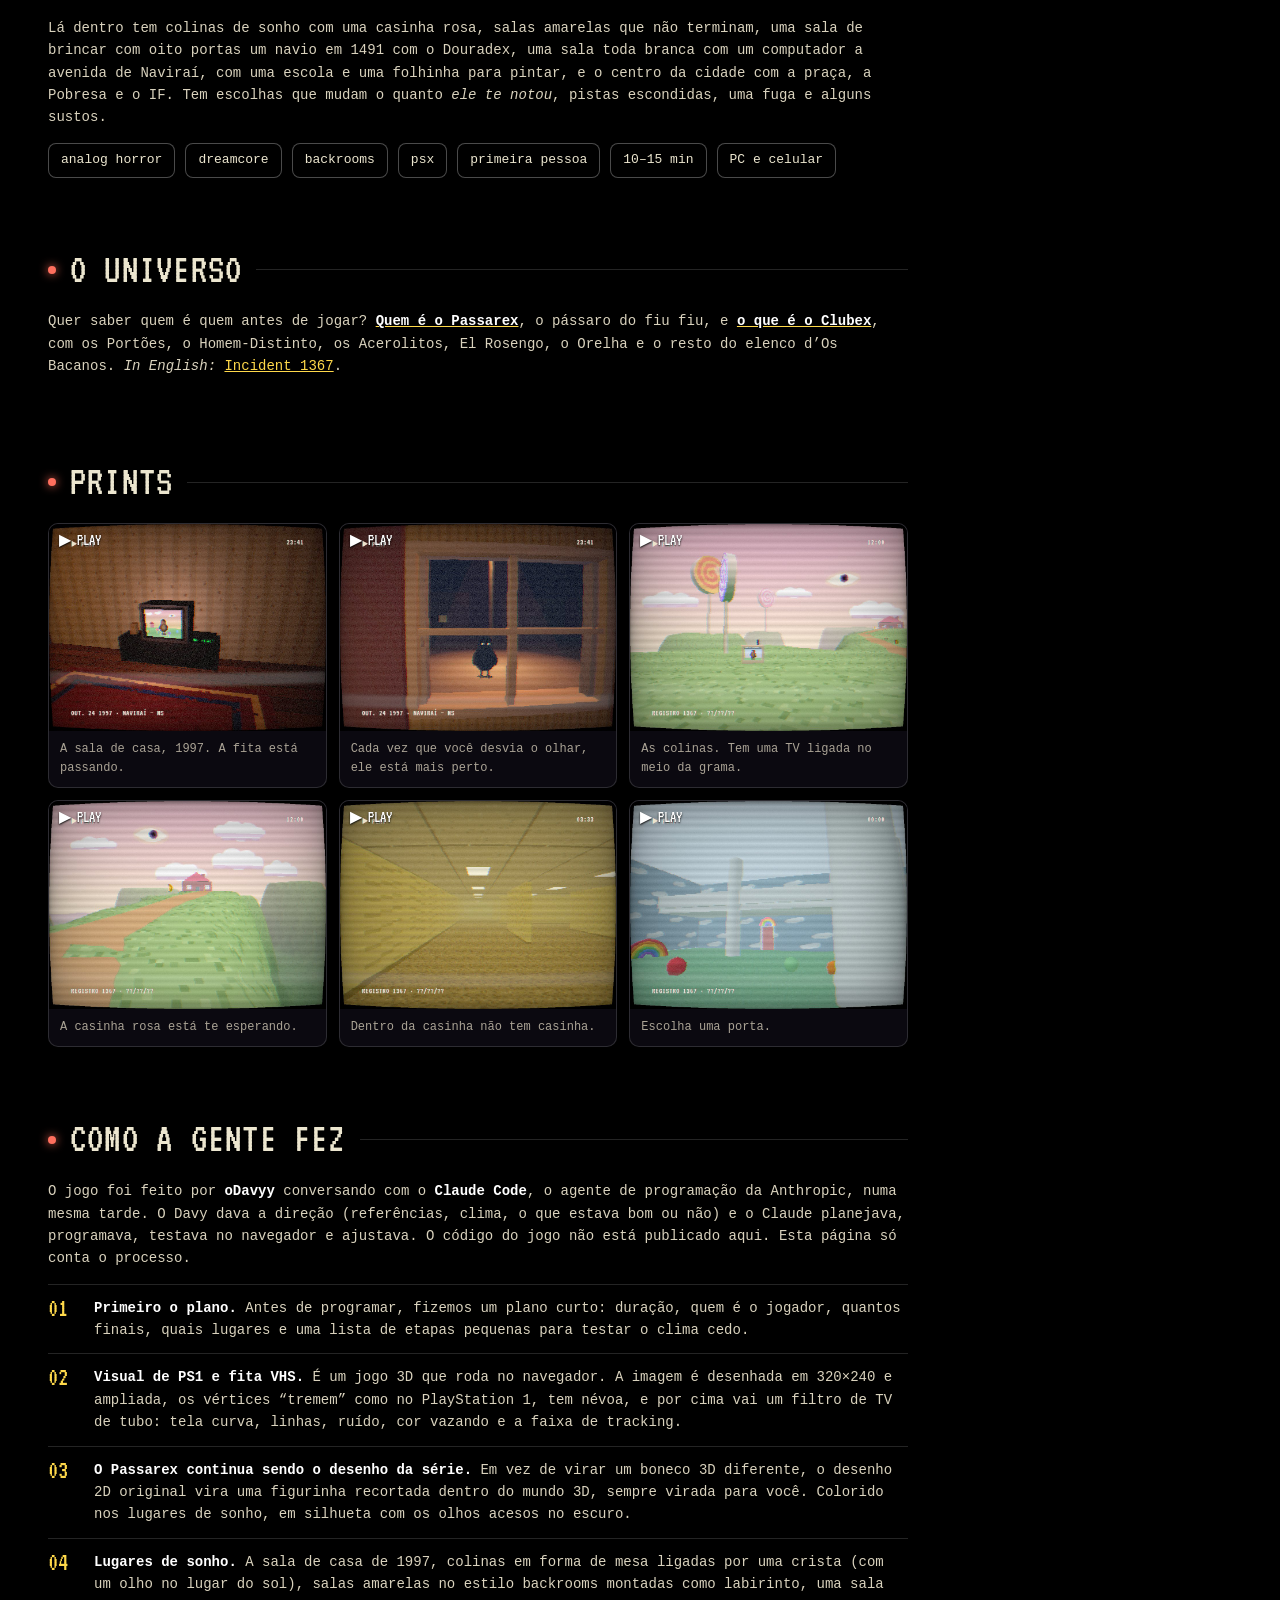
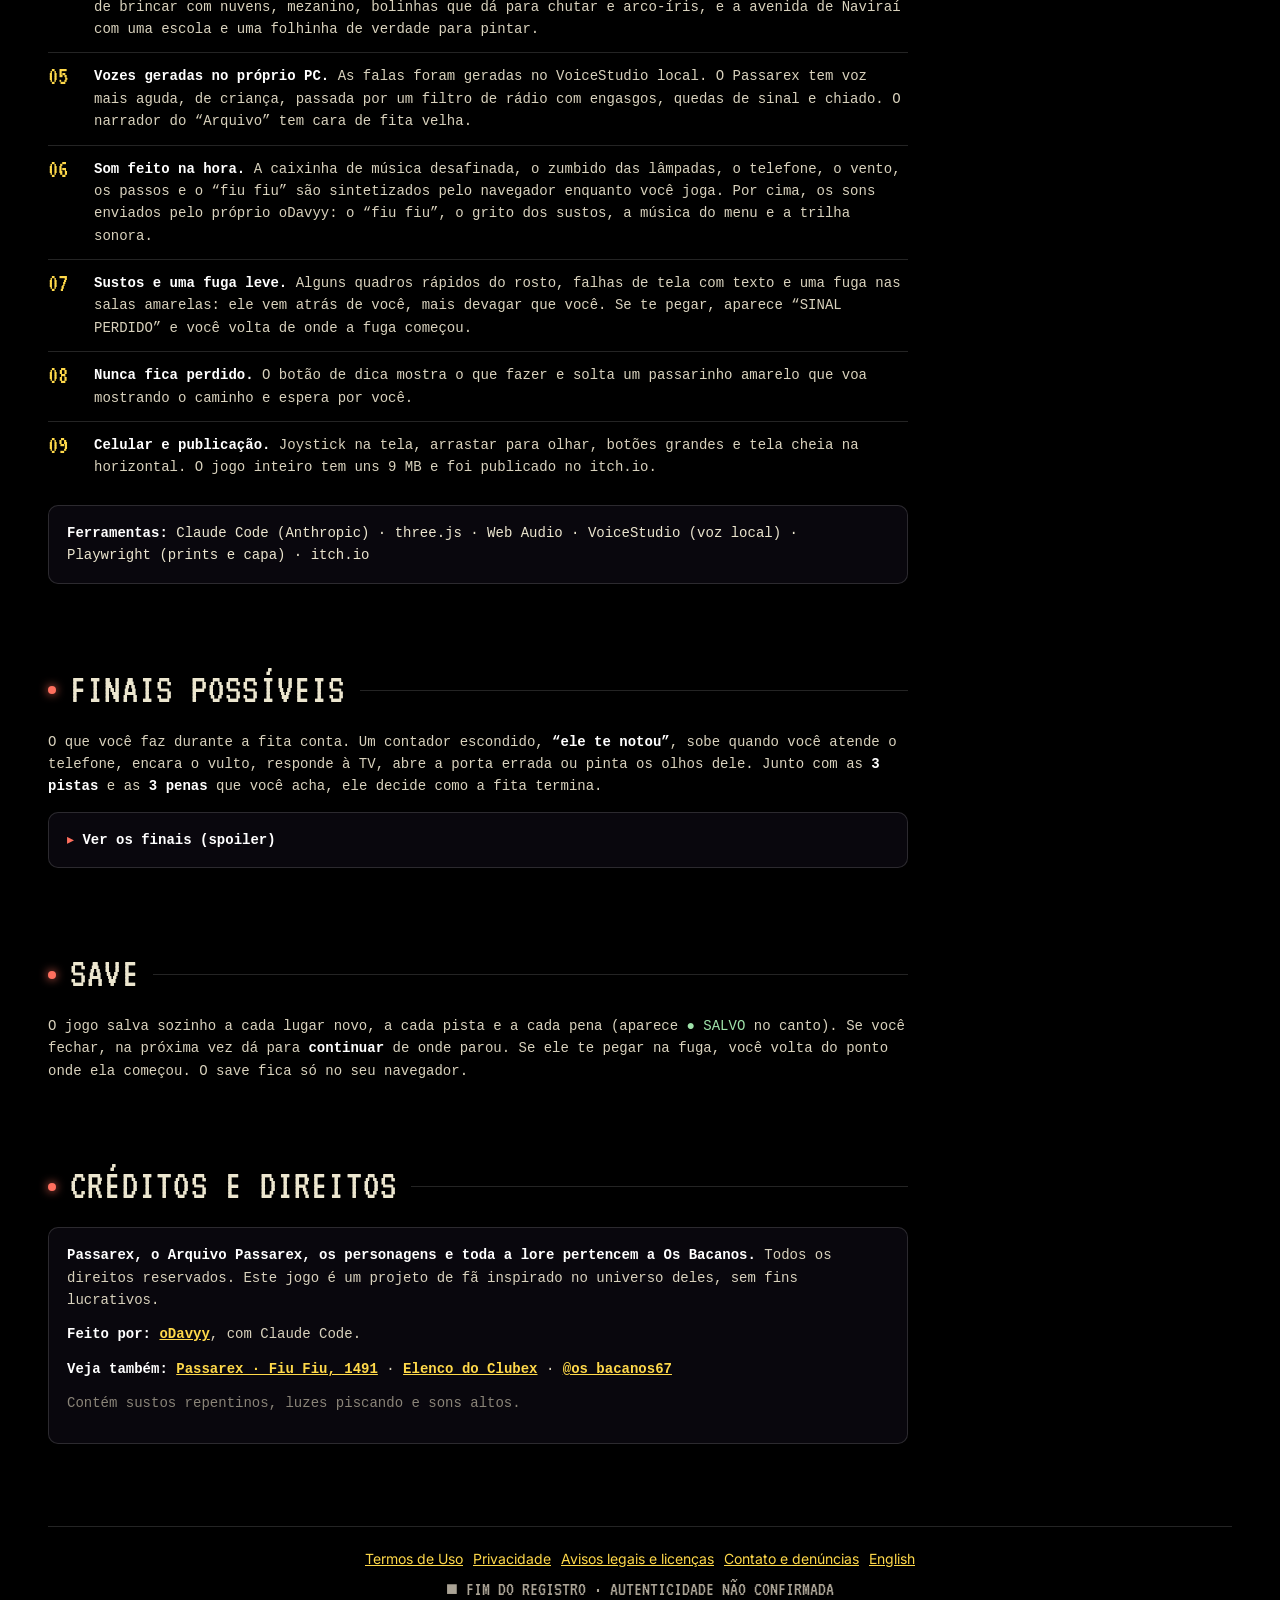
==== commit bcba030c: "Versão de download: instala no celular e PC e joga sem internet; link no site e privacidade 1.1 Co-A" ====
--- a/index.html
+++ b/index.html
@@ -204,6 +204,7 @@
         <p class="lead">O jogo de terror do <b>Passarex</b>: grátis, curto, <b>dreamcore</b> e em primeira pessoa, no estilo PS1 e fita VHS. Já passou da meia-noite. Na estante tem uma fita que você nunca viu. <i>Ele não fala. Só assobia.</i></p>
         <div class="btns">
           <a class="btn main grande" id="jogar" href="https://odavyyy.itch.io/registro-1367">▶ JOGAR AGORA<small>grátis · no navegador · PC e celular · itch.io</small></a>
+          <a class="btn" href="download/">⬇ DOWNLOAD</a>
           <a class="btn" href="https://youtu.be/6tqPn_Aw5b8">▶ TRAILER</a>
           <a class="btn" href="https://www.instagram.com/odavyyy1/">INSTAGRAM</a>
         </div>
@@ -225,6 +226,16 @@
     <p>O que mudou em cada versão. A mais nova fica em cima.</p>
 
     <div class="card log novo">
+      <h3>Download · jogue sem internet</h3>
+      <div class="when">28 de novembro de 2026</div>
+      <ul>
+        <li><b><a href="download/">Versão de download</a></b>: instala no celular ou no PC, abre sem a barra do navegador e funciona <b>sem internet</b> (só a rádio precisa de rede).</li>
+        <li><b>iPhone</b>: abra o link no Safari, toque em Compartilhar e depois em “Adicionar à Tela de Início”. Abra pelo ícone uma vez com internet.</li>
+        <li>O progresso é separado do que está salvo no itch.io.</li>
+      </ul>
+    </div>
+
+    <div class="card log">
       <h3>v2.9.1 · Fuga consertada e lanterna</h3>
       <div class="when">27 de novembro de 2026</div>
       <ul>
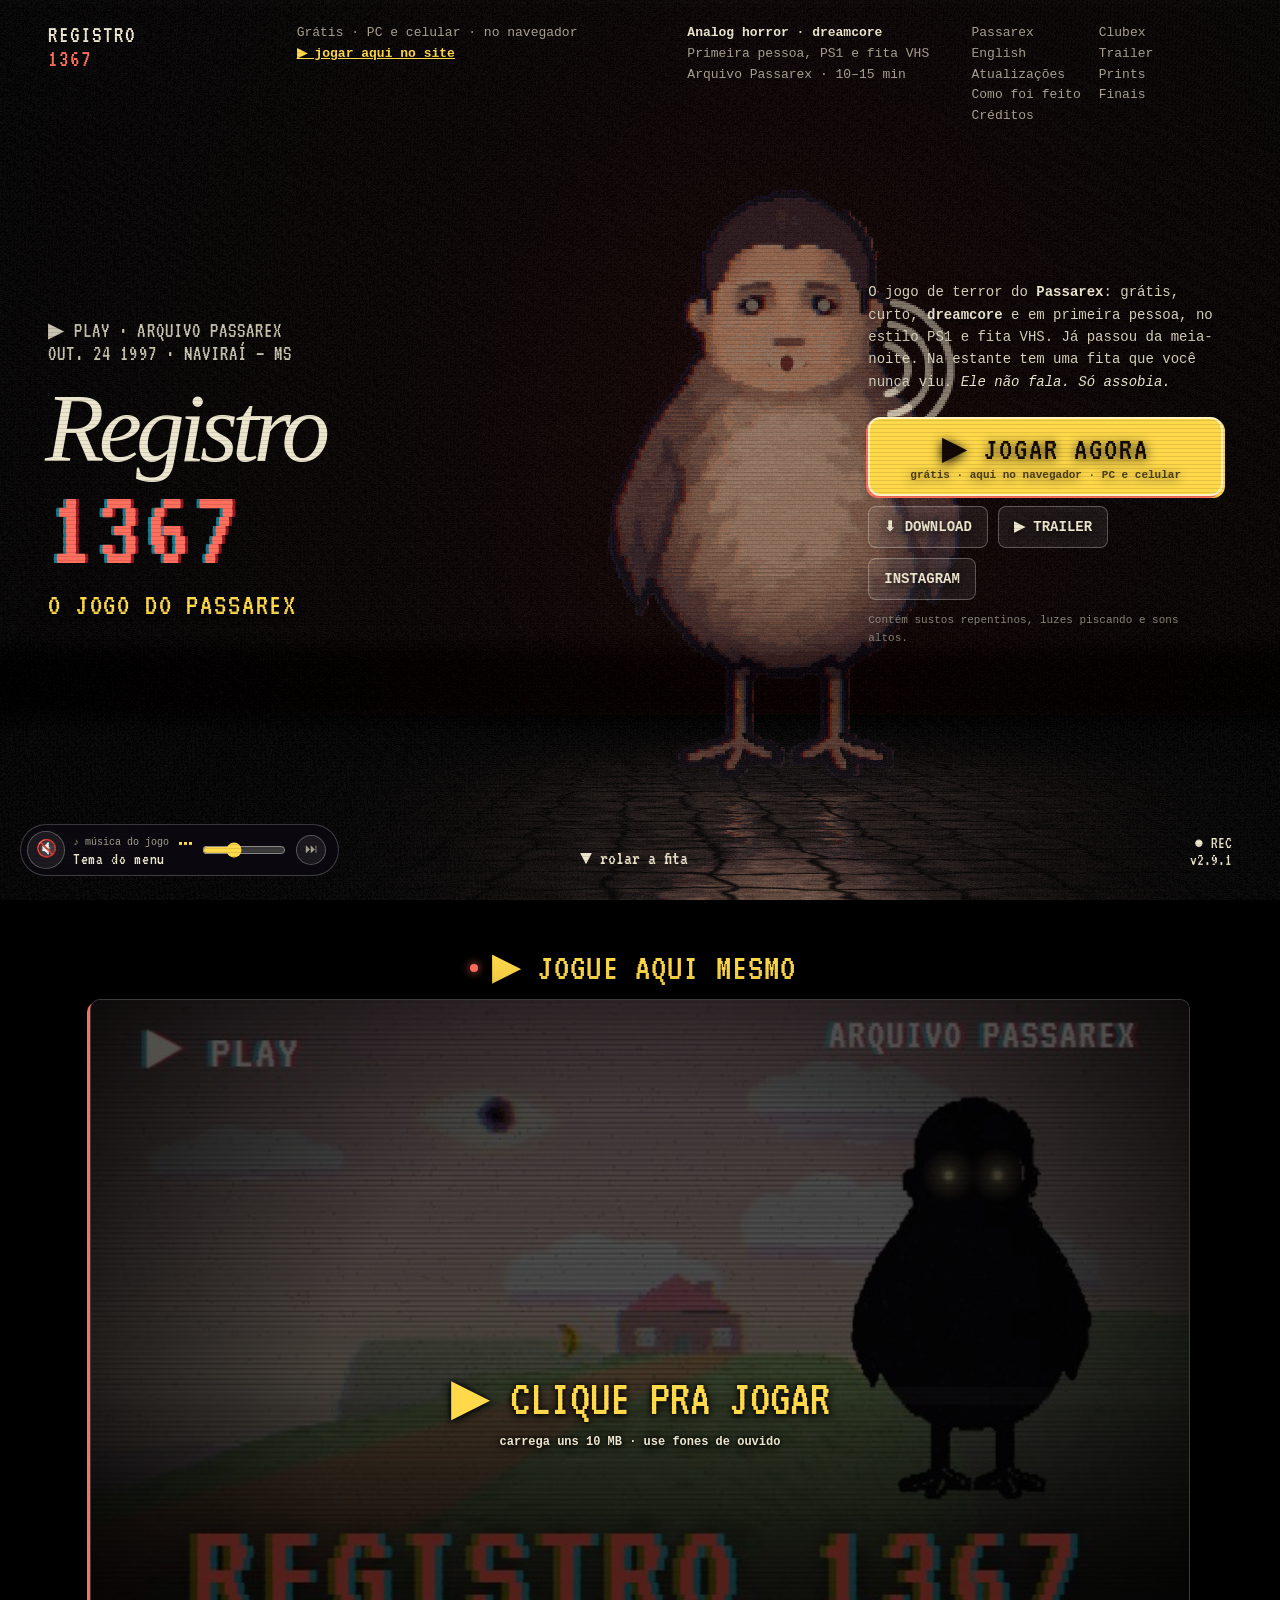
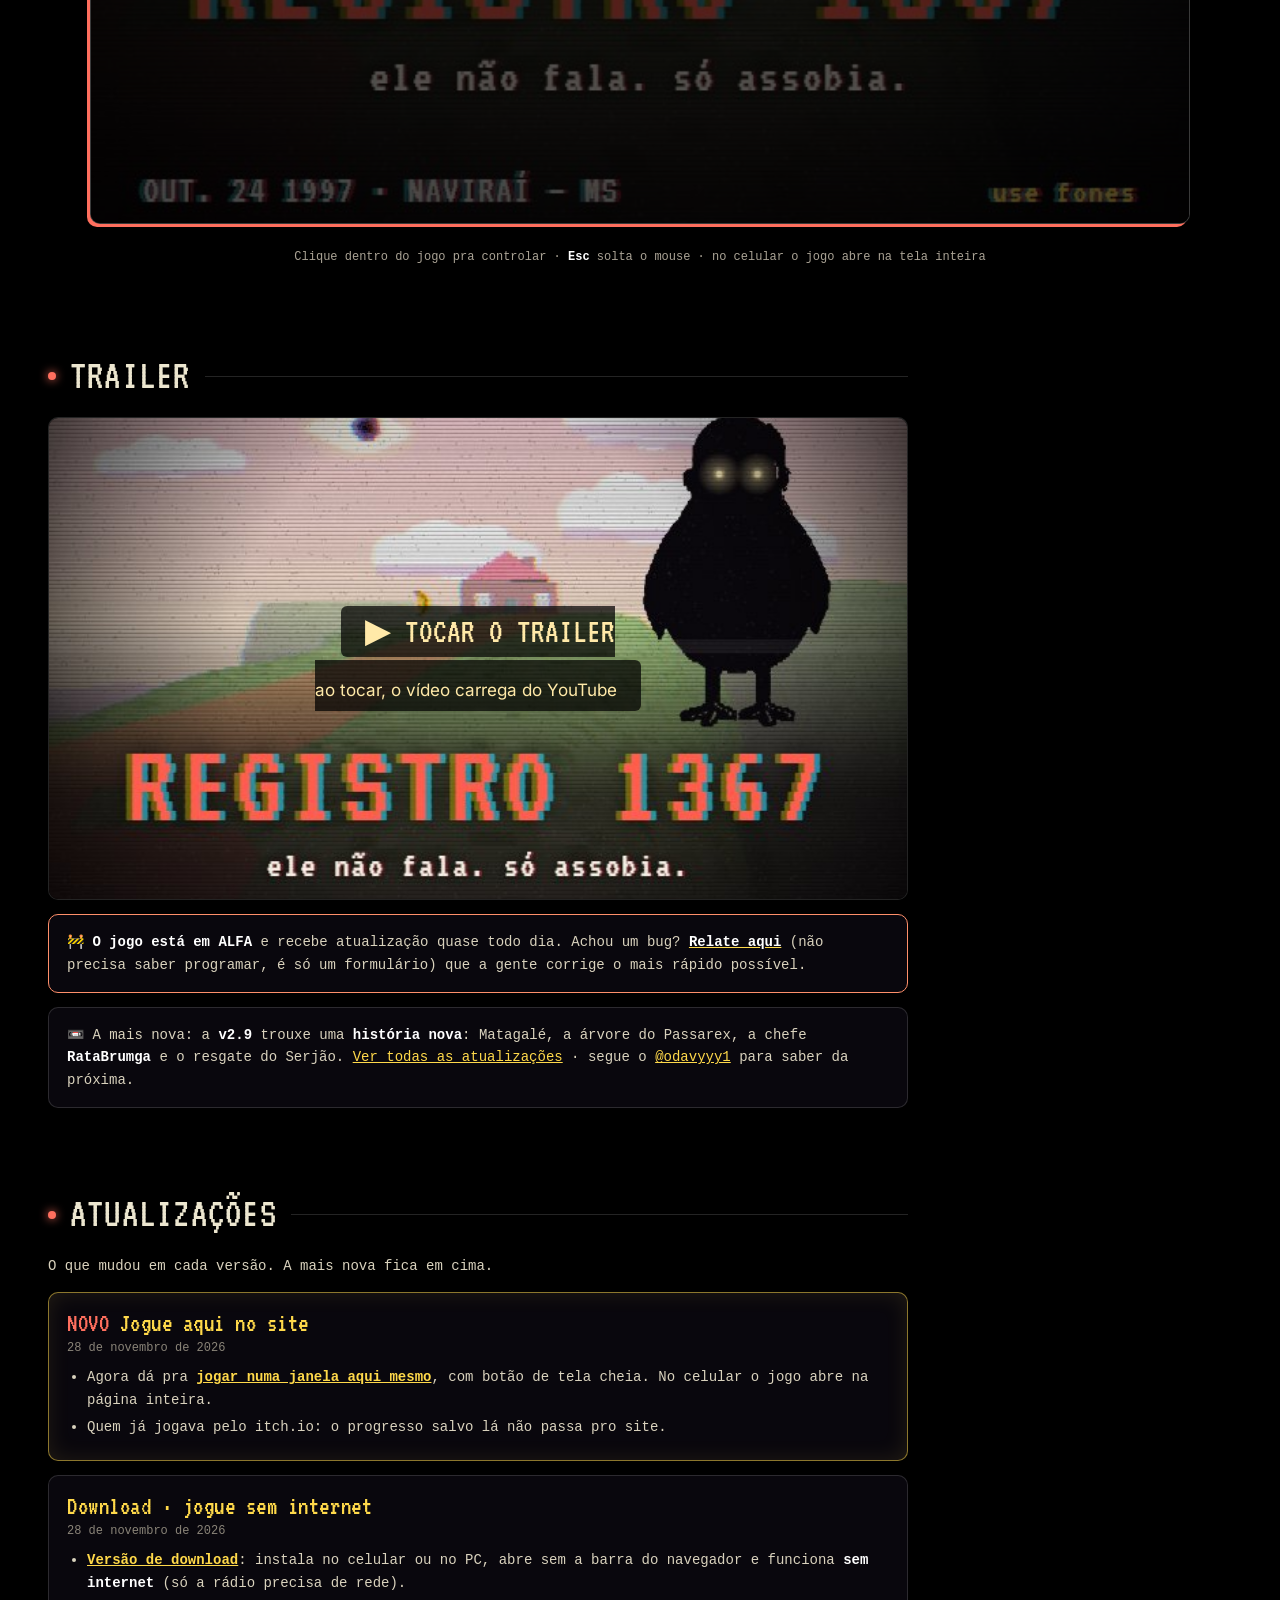
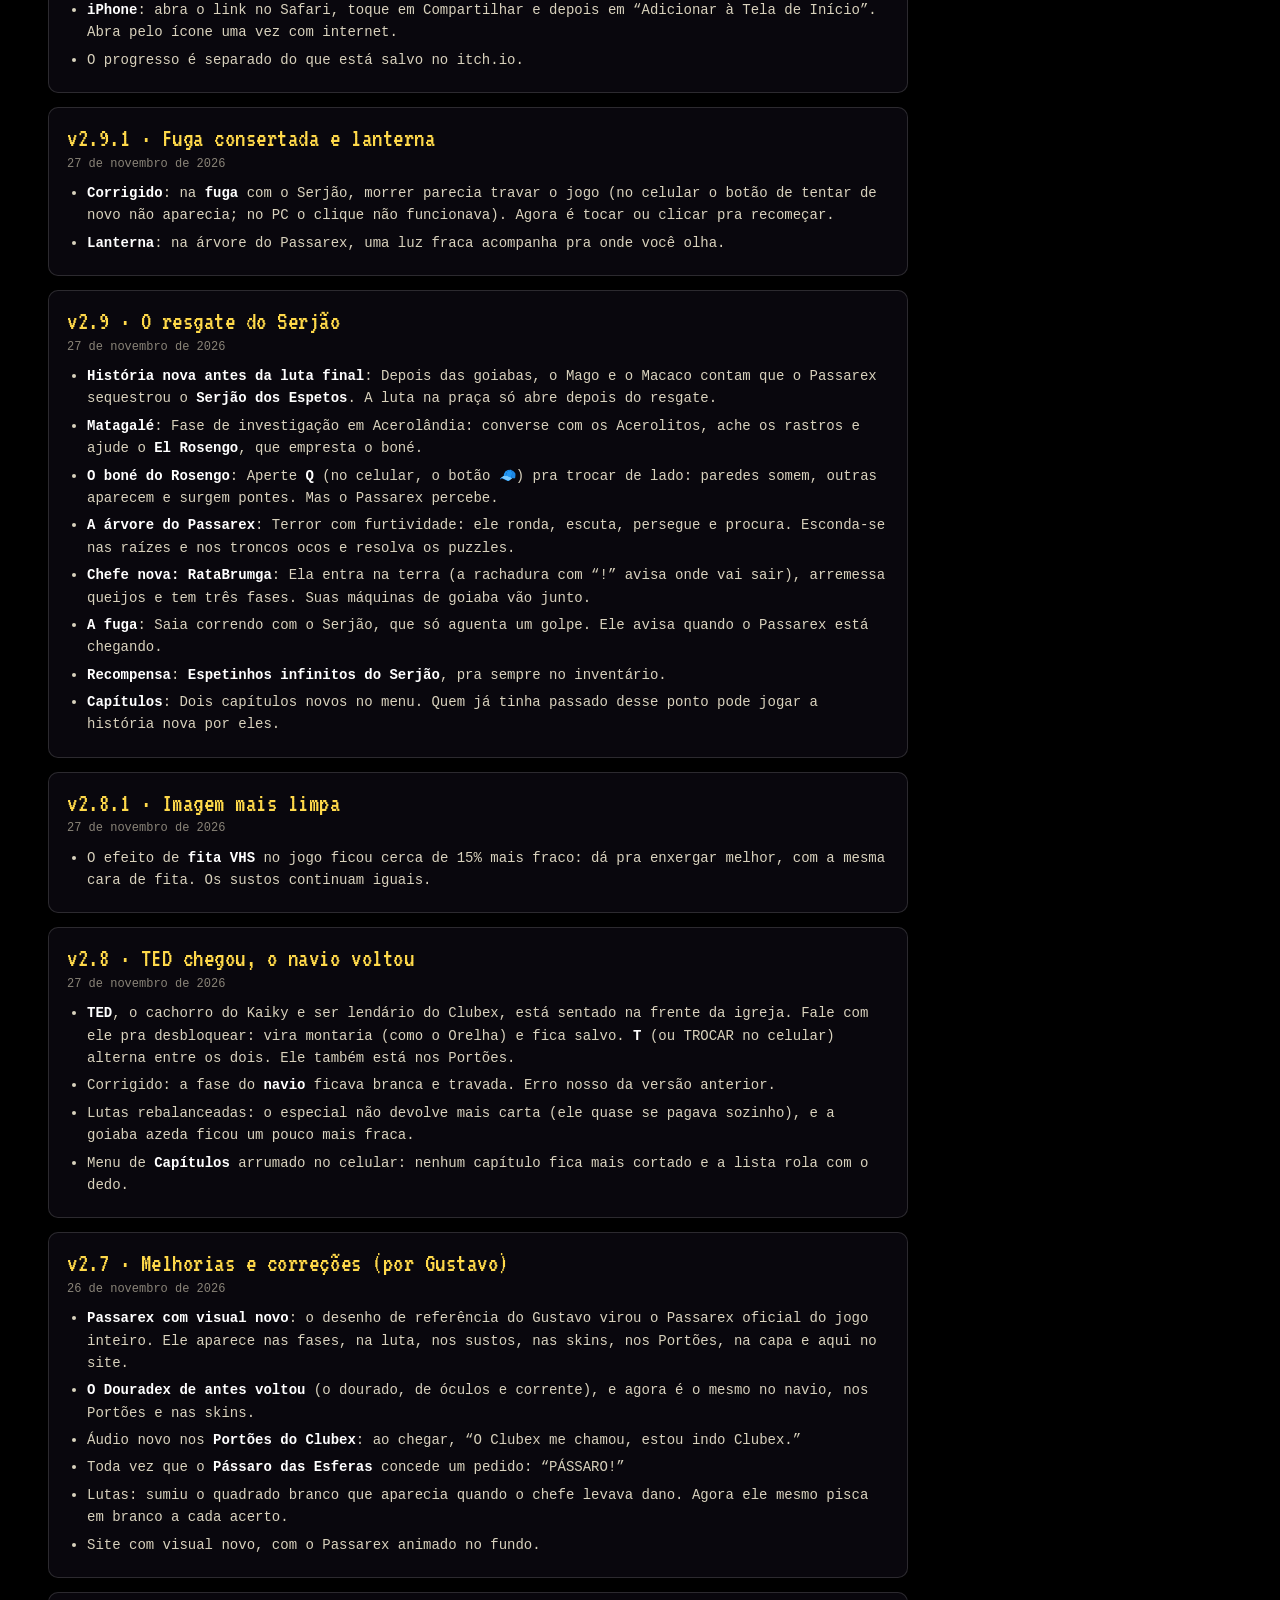
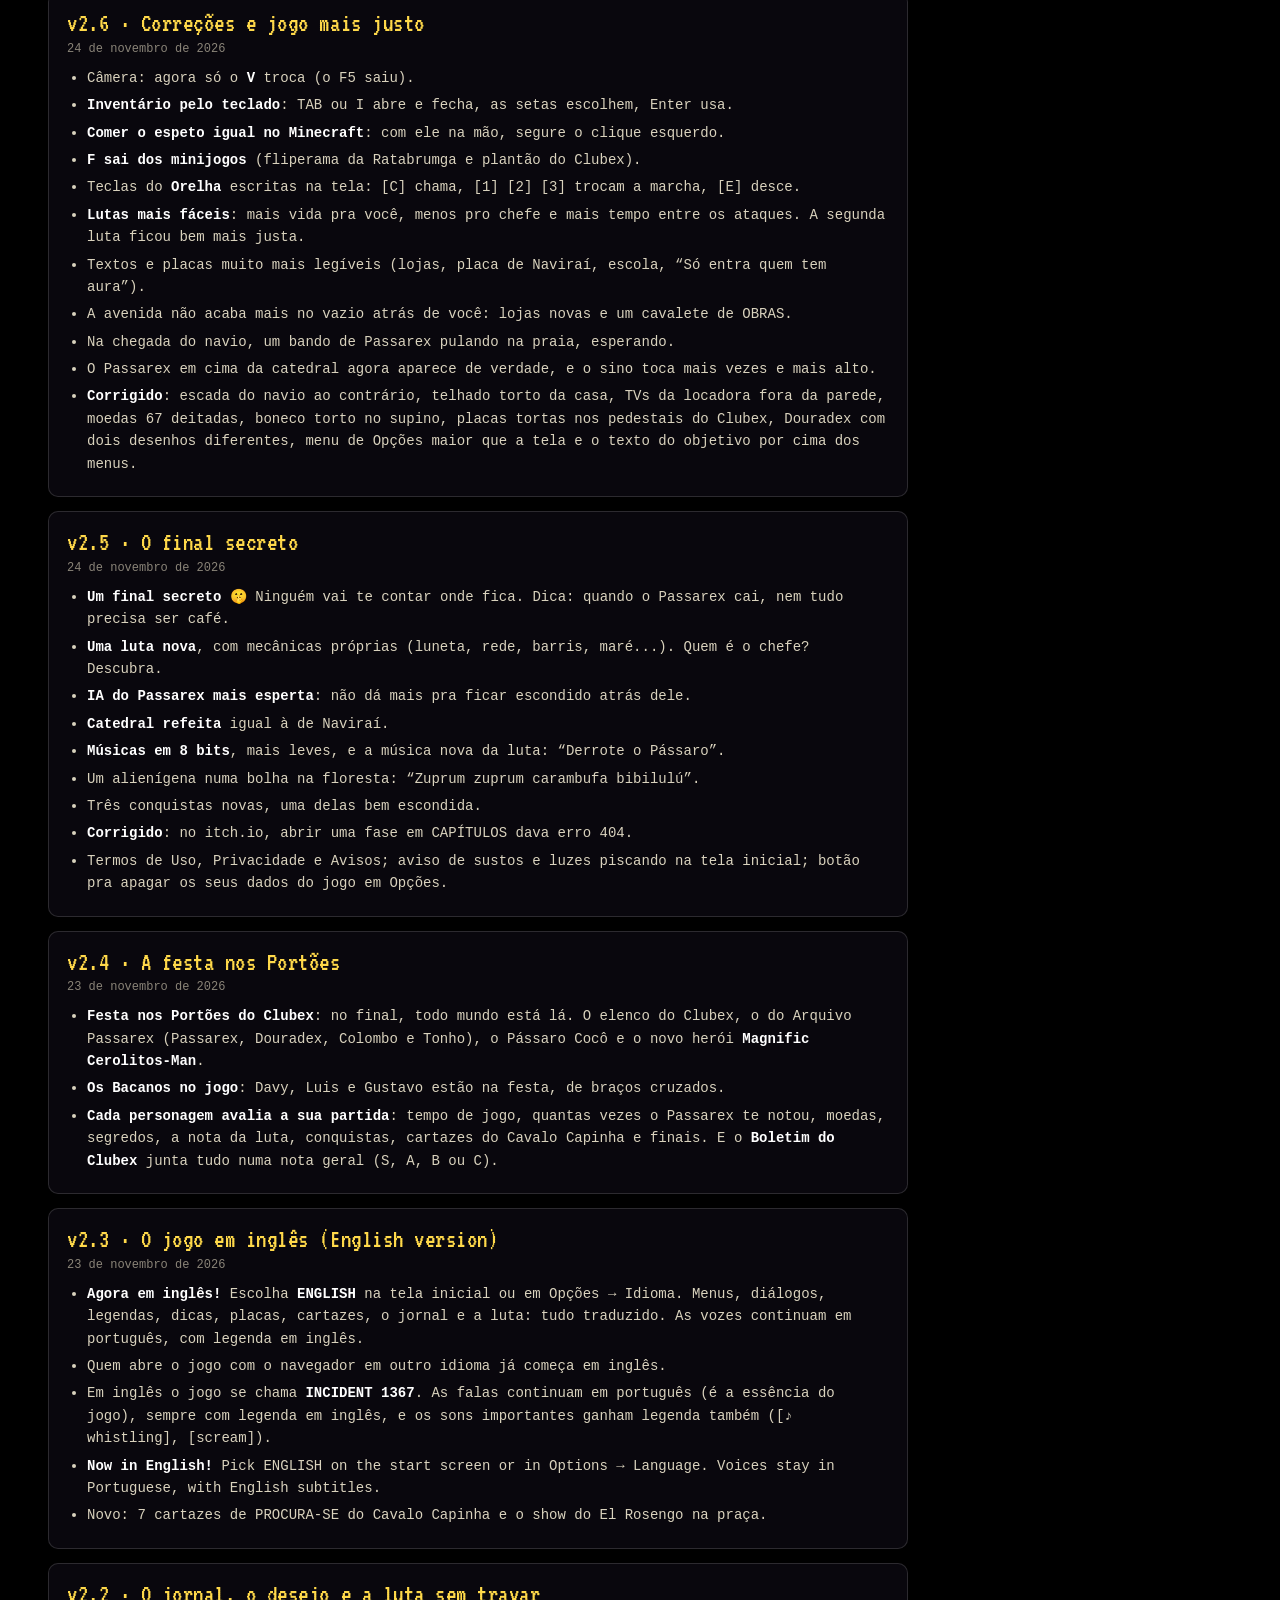
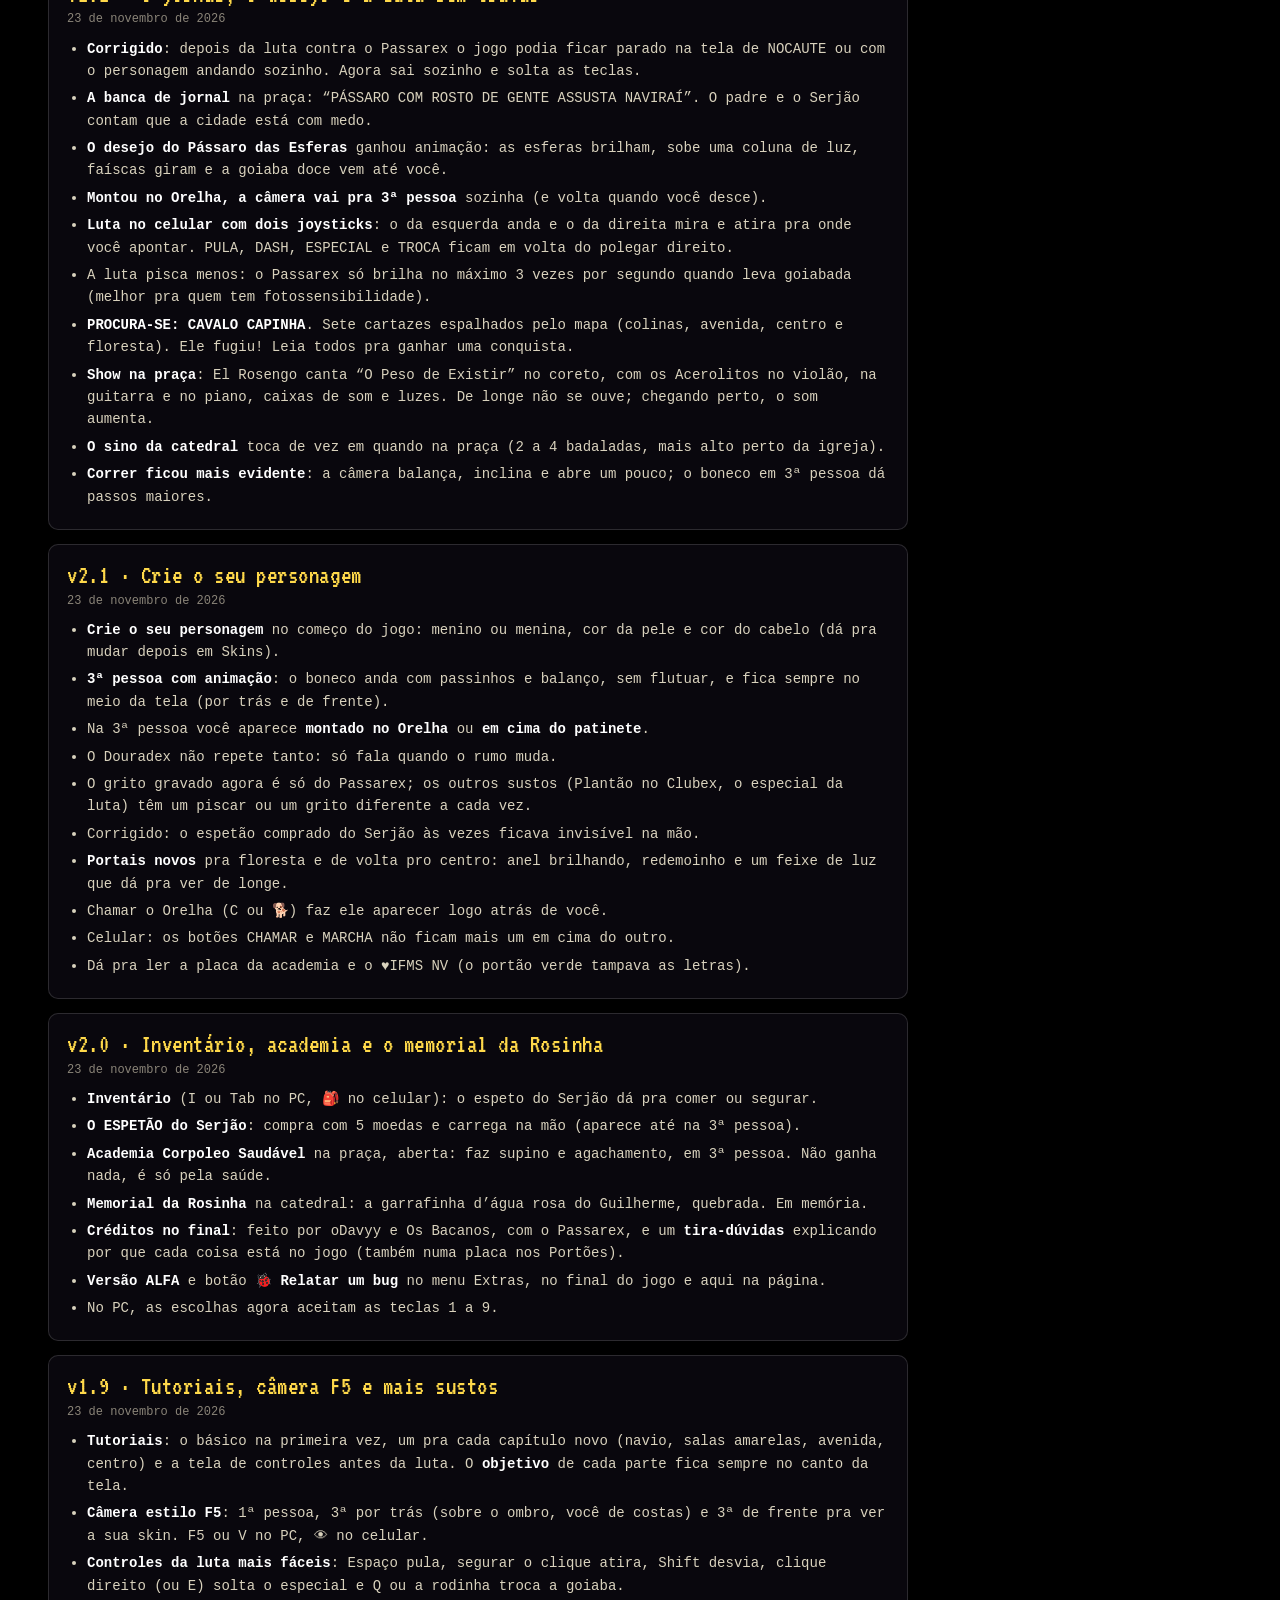
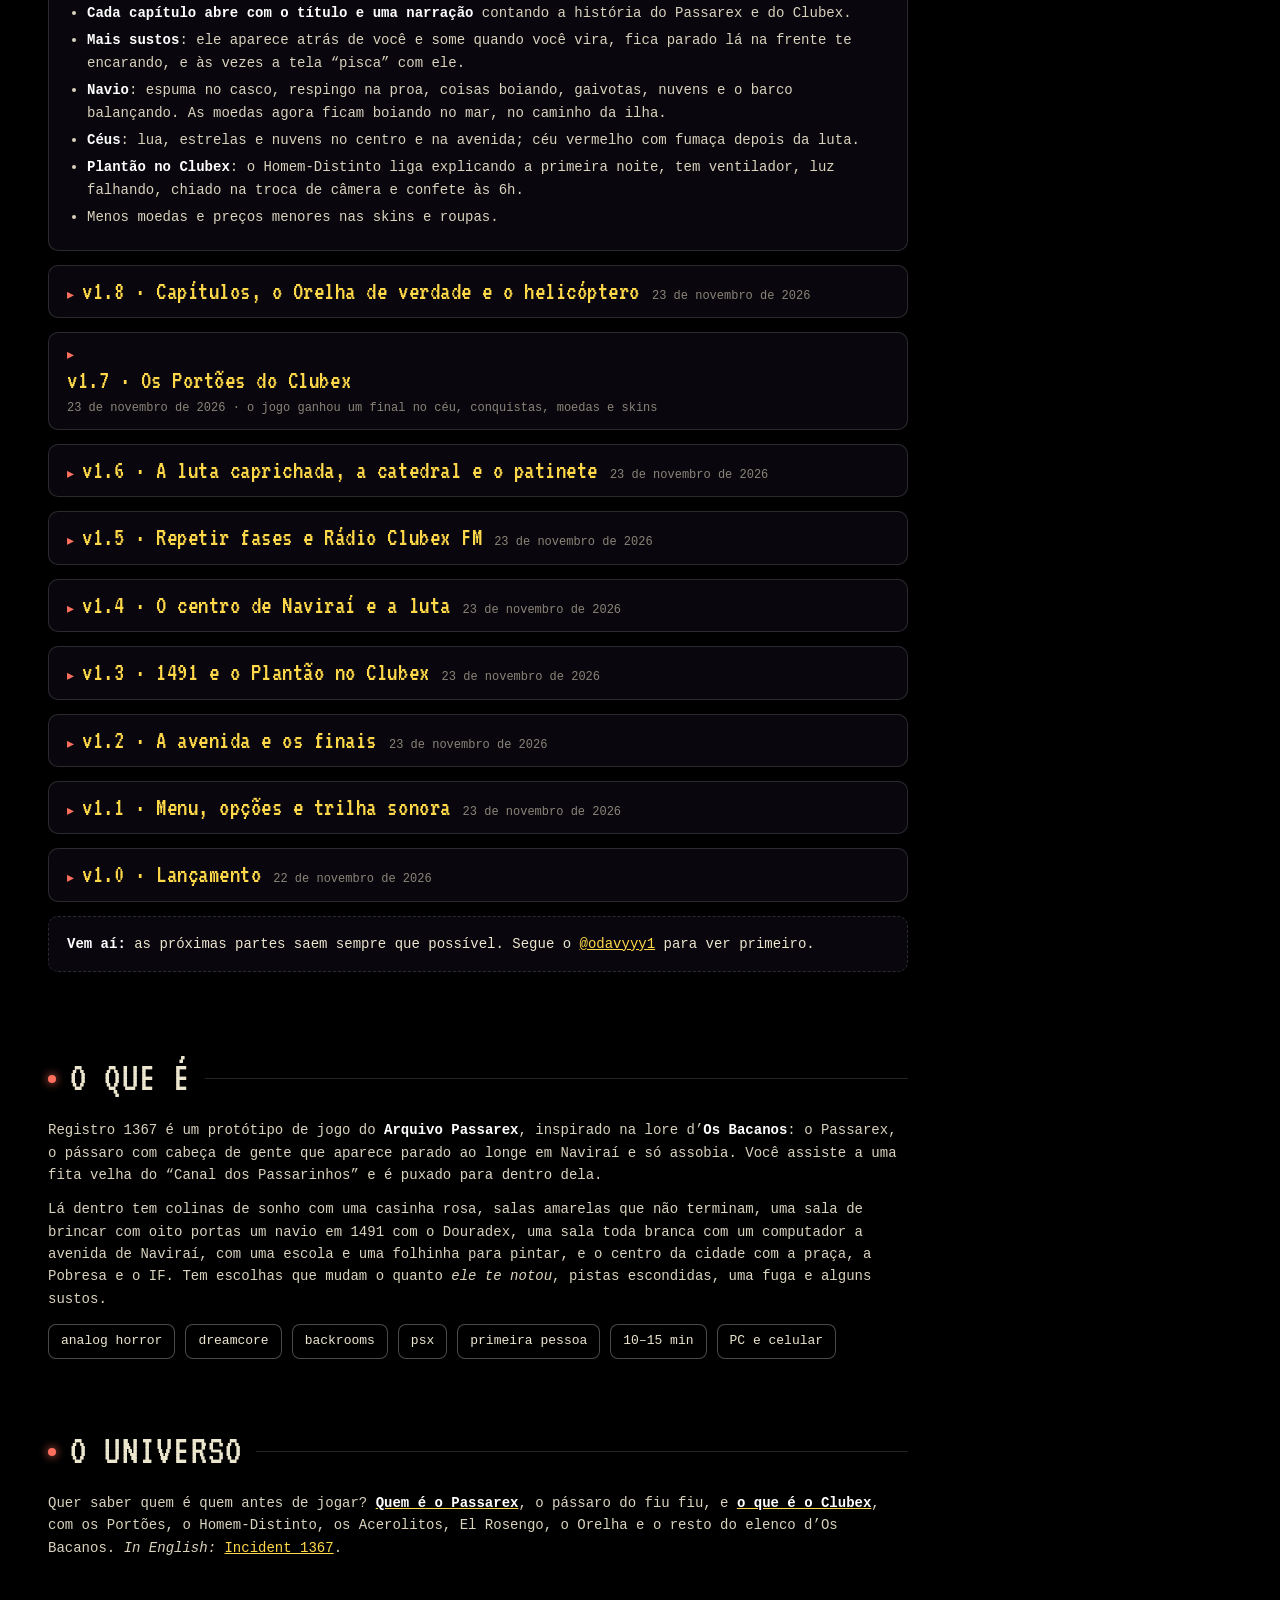
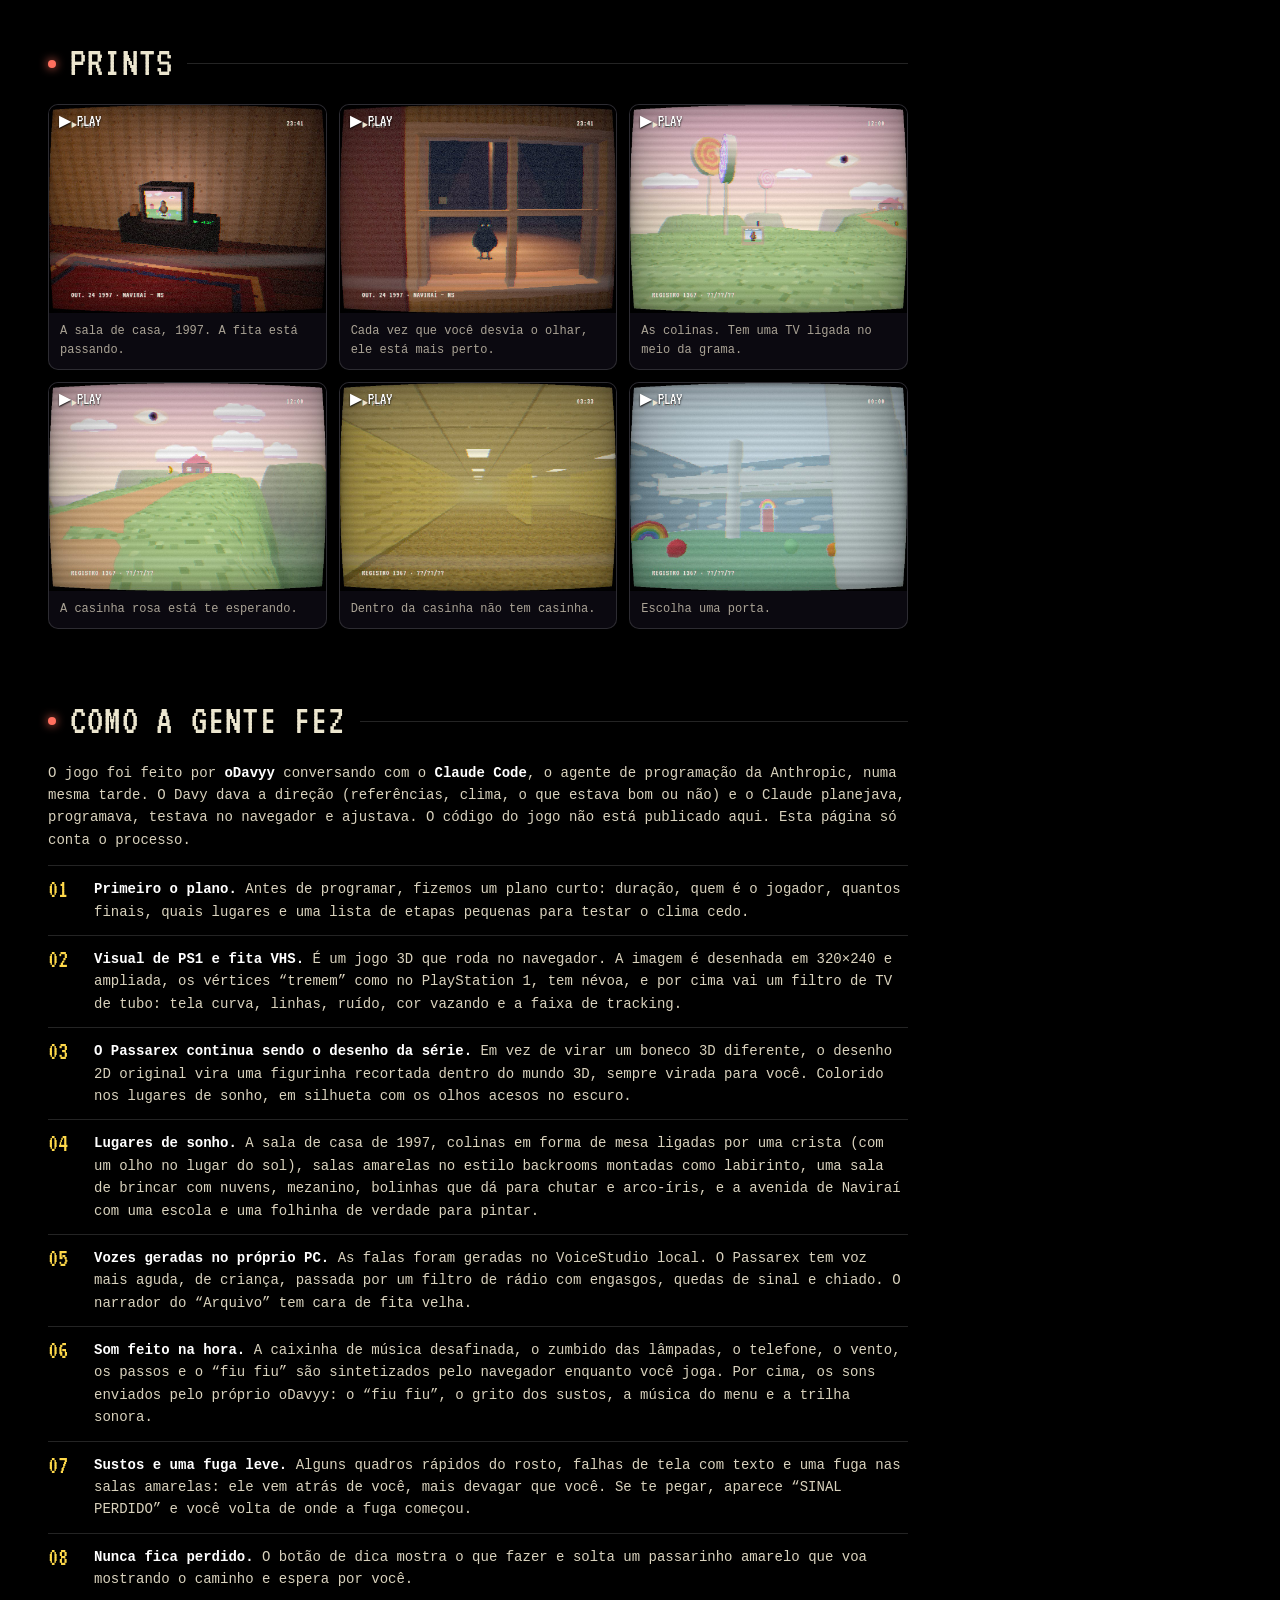
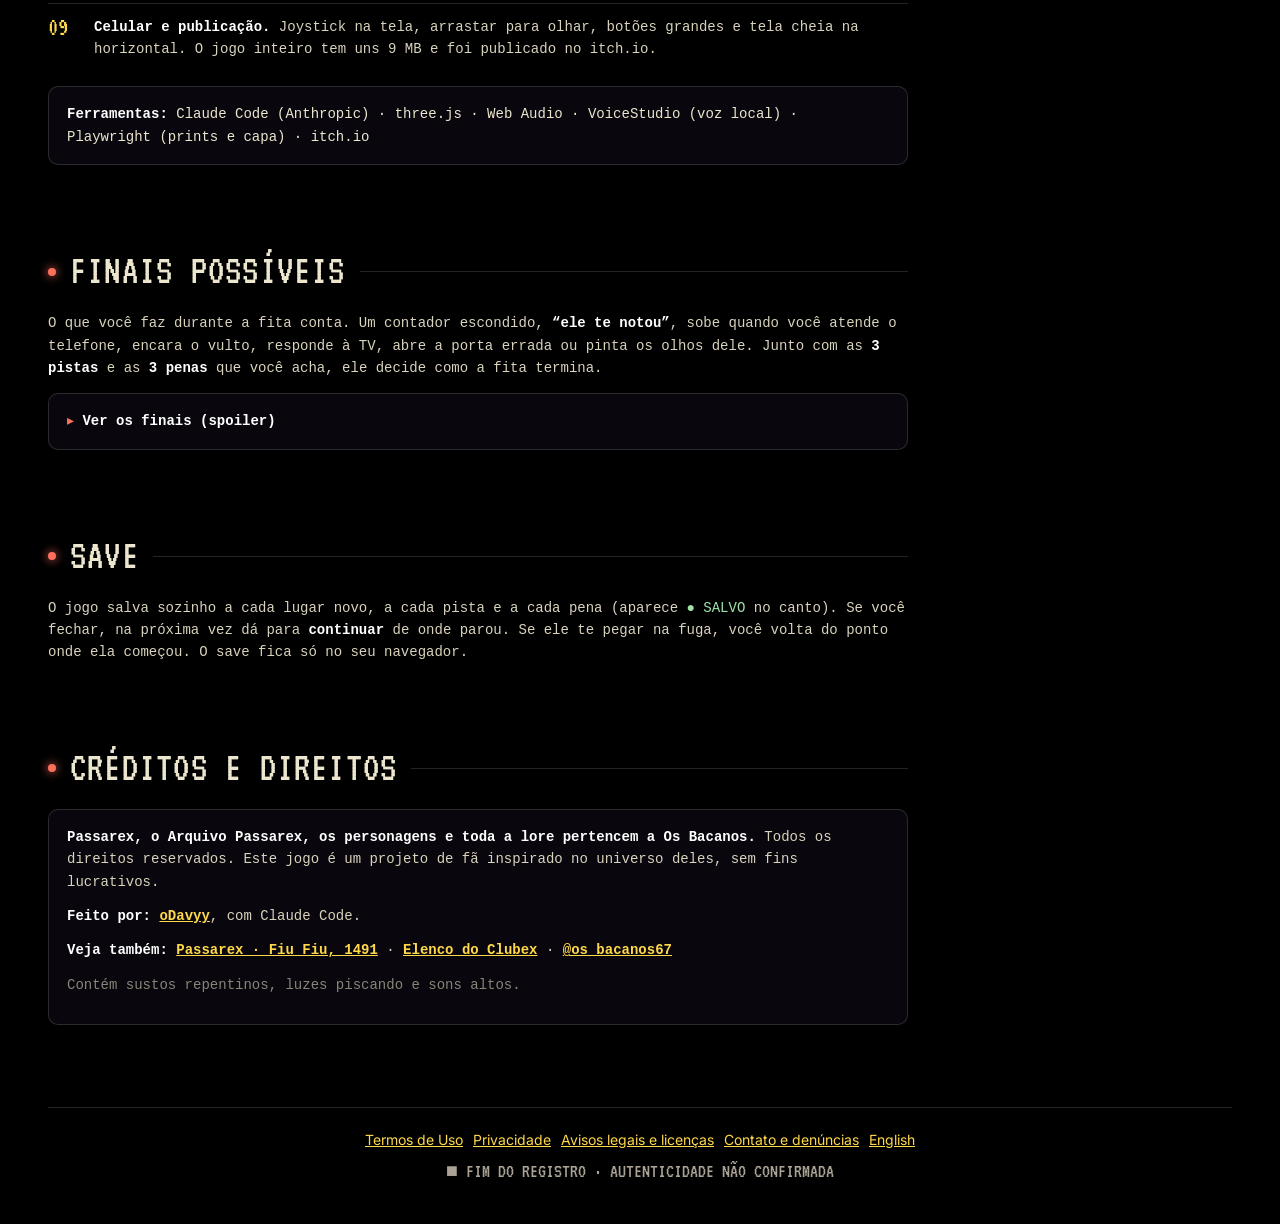
==== commit 2af9452d: "Jogo roda numa janela no próprio site; botões de jogar apontam pro site; privacidade atualizada Co-A" ====
--- a/index.html
+++ b/index.html
@@ -17,7 +17,7 @@
 <link rel="alternate" hreflang="x-default" href="https://odavyyy.github.io/registro-1367/">
 <meta name="theme-color" content="#000000">
 <meta name="referrer" content="strict-origin-when-cross-origin">
-<meta http-equiv="Content-Security-Policy" content="default-src 'self'; img-src 'self' data:; style-src 'self' 'unsafe-inline'; font-src 'self'; script-src 'self' 'unsafe-inline'; frame-src https://www.youtube-nocookie.com; base-uri 'self'; form-action 'none'">
+<meta http-equiv="Content-Security-Policy" content="default-src 'self'; img-src 'self' data:; style-src 'self' 'unsafe-inline'; font-src 'self'; script-src 'self' 'unsafe-inline'; frame-src 'self' https://www.youtube-nocookie.com; base-uri 'self'; form-action 'none'">
 <meta property="og:type" content="website">
 <meta property="og:locale" content="pt_BR">
 <meta property="og:locale:alternate" content="en_US">
@@ -33,7 +33,7 @@
 <meta name="twitter:title" content="Jogo do Passarex · Registro 1367 (grátis)">
 <meta name="twitter:description" content="Jogo grátis de terror dreamcore no estilo PS1 e VHS. Ele não fala. Só assobia.">
 <meta name="twitter:image" content="https://odavyyy.github.io/registro-1367/imagens/capa.jpg">
-<script type="application/ld+json">[{"@context": "https://schema.org", "@type": "VideoGame", "name": "Registro 1367", "alternateName": ["Incident 1367", "Jogo do Passarex", "Passarex jogo", "Registro 1367 Passarex", "Arquivo Passarex jogo", "Jogo do Clubex"], "description": "Jogo grátis de terror dreamcore e analog horror em primeira pessoa, no estilo PS1 e fita VHS, inspirado no Passarex e no Clubex d'Os Bacanos. Joga direto no navegador, no PC e no celular.", "url": "https://odavyyy.github.io/registro-1367/", "image": "https://odavyyy.github.io/registro-1367/imagens/capa.jpg", "inLanguage": ["pt-BR", "en"], "genre": ["Terror", "Analog horror", "Dreamcore", "Aventura"], "gamePlatform": ["Navegador (PC)", "Navegador (celular)"], "applicationCategory": "Game", "operatingSystem": "Web", "author": {"@type": "Person", "name": "oDavyy", "url": "https://www.instagram.com/odavyyy1/"}, "offers": {"@type": "Offer", "price": "0", "priceCurrency": "BRL", "availability": "https://schema.org/InStock", "url": "https://odavyyy.itch.io/registro-1367"}, "sameAs": ["https://odavyyy.itch.io/registro-1367", "https://youtu.be/6tqPn_Aw5b8"], "trailer": {"@type": "VideoObject", "name": "Trailer do Registro 1367", "description": "Trailer do jogo de terror Registro 1367 (Passarex).", "thumbnailUrl": ["https://i.ytimg.com/vi/6tqPn_Aw5b8/hqdefault.jpg", "https://odavyyy.github.io/registro-1367/imagens/capa.jpg"], "uploadDate": "2026-11-23T12:00:00-04:00", "embedUrl": "https://www.youtube.com/embed/6tqPn_Aw5b8", "url": "https://youtu.be/6tqPn_Aw5b8"}, "keywords": "Passarex, Clubex, Os Bacanos, analog horror, dreamcore, PS1, VHS, Naviraí", "character": [{"@type": "Person", "name": "Passarex"}, {"@type": "Person", "name": "Douradex"}, {"@type": "Person", "name": "Homem-Distinto"}, {"@type": "Person", "name": "Acerolitos"}, {"@type": "Person", "name": "El Rosengo"}, {"@type": "Person", "name": "Orelha"}, {"@type": "Person", "name": "Magnific Cerolitos-Man"}], "playMode": "SinglePlayer", "gameLocation": "Naviraí, Mato Grosso do Sul"}, {"@context": "https://schema.org", "@type": "WebSite", "name": "Registro 1367", "alternateName": ["Incident 1367", "Jogo do Passarex"], "url": "https://odavyyy.github.io/registro-1367/", "inLanguage": ["pt-BR", "en"]}, {"@context": "https://schema.org", "@type": "FAQPage", "mainEntity": [{"@type": "Question", "name": "Onde jogar o jogo do Passarex?", "acceptedAnswer": {"@type": "Answer", "text": "O Registro 1367, o jogo do Passarex, é grátis e roda no navegador do PC e do celular: odavyyy.itch.io/registro-1367."}}, {"@type": "Question", "name": "O que é o Passarex?", "acceptedAnswer": {"@type": "Answer", "text": "O Passarex é o pássaro com cabeça de gente do Arquivo Passarex, d’Os Bacanos. Ele aparece parado ao longe em Naviraí e só assobia “fiu fiu”."}}, {"@type": "Question", "name": "O jogo tem o Clubex?", "acceptedAnswer": {"@type": "Answer", "text": "Tem. O elenco do Clubex aparece pelo jogo (Acerolitos, El Rosengo, Orelha, Serjão, Pássaro das Esferas) e o final é uma festa nos Portões do Clubex."}}, {"@type": "Question", "name": "O jogo está em inglês?", "acceptedAnswer": {"@type": "Answer", "text": "Sim. Em inglês ele se chama Incident 1367: as vozes ficam em português e tudo tem legenda em inglês."}}]}]</script>
+<script type="application/ld+json">[{"@context": "https://schema.org", "@type": "VideoGame", "name": "Registro 1367", "alternateName": ["Incident 1367", "Jogo do Passarex", "Passarex jogo", "Registro 1367 Passarex", "Arquivo Passarex jogo", "Jogo do Clubex"], "description": "Jogo grátis de terror dreamcore e analog horror em primeira pessoa, no estilo PS1 e fita VHS, inspirado no Passarex e no Clubex d'Os Bacanos. Joga direto no navegador, no PC e no celular.", "url": "https://odavyyy.github.io/registro-1367/", "image": "https://odavyyy.github.io/registro-1367/imagens/capa.jpg", "inLanguage": ["pt-BR", "en"], "genre": ["Terror", "Analog horror", "Dreamcore", "Aventura"], "gamePlatform": ["Navegador (PC)", "Navegador (celular)"], "applicationCategory": "Game", "operatingSystem": "Web", "author": {"@type": "Person", "name": "oDavyy", "url": "https://www.instagram.com/odavyyy1/"}, "offers": {"@type": "Offer", "price": "0", "priceCurrency": "BRL", "availability": "https://schema.org/InStock", "url": "https://odavyyy.github.io/registro-1367/"}, "sameAs": ["https://odavyyy.itch.io/registro-1367", "https://youtu.be/6tqPn_Aw5b8"], "trailer": {"@type": "VideoObject", "name": "Trailer do Registro 1367", "description": "Trailer do jogo de terror Registro 1367 (Passarex).", "thumbnailUrl": ["https://i.ytimg.com/vi/6tqPn_Aw5b8/hqdefault.jpg", "https://odavyyy.github.io/registro-1367/imagens/capa.jpg"], "uploadDate": "2026-11-23T12:00:00-04:00", "embedUrl": "https://www.youtube.com/embed/6tqPn_Aw5b8", "url": "https://youtu.be/6tqPn_Aw5b8"}, "keywords": "Passarex, Clubex, Os Bacanos, analog horror, dreamcore, PS1, VHS, Naviraí", "character": [{"@type": "Person", "name": "Passarex"}, {"@type": "Person", "name": "Douradex"}, {"@type": "Person", "name": "Homem-Distinto"}, {"@type": "Person", "name": "Acerolitos"}, {"@type": "Person", "name": "El Rosengo"}, {"@type": "Person", "name": "Orelha"}, {"@type": "Person", "name": "Magnific Cerolitos-Man"}], "playMode": "SinglePlayer", "gameLocation": "Naviraí, Mato Grosso do Sul"}, {"@context": "https://schema.org", "@type": "WebSite", "name": "Registro 1367", "alternateName": ["Incident 1367", "Jogo do Passarex"], "url": "https://odavyyy.github.io/registro-1367/", "inLanguage": ["pt-BR", "en"]}, {"@context": "https://schema.org", "@type": "FAQPage", "mainEntity": [{"@type": "Question", "name": "Onde jogar o jogo do Passarex?", "acceptedAnswer": {"@type": "Answer", "text": "O Registro 1367, o jogo do Passarex, é grátis e roda no navegador do PC e do celular: odavyyy.github.io/registro-1367."}}, {"@type": "Question", "name": "O que é o Passarex?", "acceptedAnswer": {"@type": "Answer", "text": "O Passarex é o pássaro com cabeça de gente do Arquivo Passarex, d’Os Bacanos. Ele aparece parado ao longe em Naviraí e só assobia “fiu fiu”."}}, {"@type": "Question", "name": "O jogo tem o Clubex?", "acceptedAnswer": {"@type": "Answer", "text": "Tem. O elenco do Clubex aparece pelo jogo (Acerolitos, El Rosengo, Orelha, Serjão, Pássaro das Esferas) e o final é uma festa nos Portões do Clubex."}}, {"@type": "Question", "name": "O jogo está em inglês?", "acceptedAnswer": {"@type": "Answer", "text": "Sim. Em inglês ele se chama Incident 1367: as vozes ficam em português e tudo tem legenda em inglês."}}]}]</script>
 <link rel="stylesheet" href="fonts/fontes.css">
 <style>
 /* Visual 2.7: estrutura da página "Fluxo Digital" com a cara do Registro 1367 (fita VHS, PS1). Só fontes locais. */
@@ -185,6 +185,25 @@
  footer.vhs{padding-bottom:90px}
 }
 @media(prefers-reduced-motion:reduce){*,*::before,*::after{animation:none!important;transition:none!important}html{scroll-behavior:auto}.reveal{opacity:1;transform:none}}
+/* janela do jogo */
+main>section#jogo:not(.home){max-width:none;margin:0}
+#jogo{display:flex;flex-direction:column;align-items:center;gap:12px;padding:56px var(--g) 24px;scroll-margin-top:0}
+#jogo h2{margin:0;font:400 clamp(28px,3vw,44px)/1 var(--display);color:var(--yel);text-align:center}
+#jogo .tela{position:relative;width:min(100%,1100px,calc((100svh - 40px) * 4 / 3));aspect-ratio:4/3;background:#000;border:1px solid #ffffff3a;border-radius:10px;overflow:hidden;box-shadow:-3px 3px 0 var(--red),0 20px 60px #000c}
+#jogo .tela iframe{position:absolute;inset:0;width:100%;height:100%;border:0;background:#000}
+#jogo .tela:fullscreen{width:100vw;height:100vh;border:0;border-radius:0}
+#jogo .liga{position:absolute;inset:0;width:100%;border:0;cursor:pointer;display:flex;flex-direction:column;align-items:center;justify-content:center;gap:10px;font:400 clamp(24px,4vw,52px)/1 var(--display);color:var(--yel);background:#000 url(imagens/capa.jpg) center/cover;text-shadow:0 2px 10px #000,0 0 4px #000}
+#jogo .liga[hidden]{display:none}
+#jogo .liga::before{content:"";position:absolute;inset:0;background:#000a}
+#jogo .liga:hover::before{background:#0007}
+#jogo .liga>*,#jogo .liga{isolation:isolate}
+#jogo .liga::before{z-index:-1}
+#jogo .liga small{font:700 12px/1.3 var(--mono);color:var(--ink)}
+#jogo .telaBtns{display:flex;flex-wrap:wrap;gap:10px;justify-content:center}
+#jogo .telaBtns .btn{cursor:pointer;font-family:var(--mono);font-size:13px}
+#jogo .telaBtns [hidden]{display:none}
+#jogo .telaDica{margin:0;font-size:12px;color:var(--muted);text-align:center}
+html.jogando .vhs-fx,html.jogando .radio,html.jogando .playbar{display:none}
 </style>
 </head>
 <body>
@@ -192,7 +211,7 @@
 <div class="vhs-fx" aria-hidden="true"></div>
 <header class="header">
   <a class="mark" href="#inicio" aria-label="Registro 1367, início">REGISTRO<br><span>1367</span></a>
-  <p class="availability">Grátis · PC e celular · no navegador<br><a href="https://odavyyy.itch.io/registro-1367">▶ jogar no itch.io</a></p>
+  <p class="availability">Grátis · PC e celular · no navegador<br><a href="#jogo" data-joga>▶ jogar aqui no site</a></p>
   <p class="tools"><strong>Analog horror · dreamcore</strong><br>Primeira pessoa, PS1 e fita VHS<br>Arquivo Passarex · 10–15 min</p>
   <nav class="nav" aria-label="Seções do site"><a href="passarex/">Passarex</a><a href="clubex/">Clubex</a><a href="en/">English</a><a href="#trailer">Trailer</a><a href="#atualizacoes">Atualizações</a><a href="#prints">Prints</a><a href="#como">Como foi feito</a><a href="#finais">Finais</a><a href="#creditos">Créditos</a></nav>
 </header>
@@ -203,7 +222,7 @@
       <div class="bio">
         <p class="lead">O jogo de terror do <b>Passarex</b>: grátis, curto, <b>dreamcore</b> e em primeira pessoa, no estilo PS1 e fita VHS. Já passou da meia-noite. Na estante tem uma fita que você nunca viu. <i>Ele não fala. Só assobia.</i></p>
         <div class="btns">
-          <a class="btn main grande" id="jogar" href="https://odavyyy.itch.io/registro-1367">▶ JOGAR AGORA<small>grátis · no navegador · PC e celular · itch.io</small></a>
+          <a class="btn main grande" id="jogar" href="#jogo" data-joga>▶ JOGAR AGORA<small>grátis · aqui no navegador · PC e celular</small></a>
           <a class="btn" href="download/">⬇ DOWNLOAD</a>
           <a class="btn" href="https://youtu.be/6tqPn_Aw5b8">▶ TRAILER</a>
           <a class="btn" href="https://www.instagram.com/odavyyy1/">INSTAGRAM</a>
@@ -211,7 +230,14 @@
         <p class="aviso">Contém sustos repentinos, luzes piscando e sons altos.</p>
       </div>
     </div>
-    <div class="hfoot"><div>Hora em Naviraí <strong id="clock">MS</strong></div><a class="scroll" href="#trailer">▼ rolar a fita</a><span class="stamp">● REC<br>v2.9.1</span></div>
+    <div class="hfoot"><div>Hora em Naviraí <strong id="clock">MS</strong></div><a class="scroll" href="#jogo">▼ rolar a fita</a><span class="stamp">● REC<br>v2.9.1</span></div>
+  </section>
+
+  <section id="jogo" aria-labelledby="jogoTit">
+    <h2 id="jogoTit">▶ Jogue aqui mesmo</h2>
+    <div class="tela" id="tela"><button type="button" class="liga" id="liga">▶ CLIQUE PRA JOGAR<small>carrega uns 10 MB · use fones de ouvido</small></button></div>
+    <div class="telaBtns"><button type="button" class="btn" id="telaCheia" hidden>⛶ TELA CHEIA</button><button type="button" class="btn" id="fechaJogo" hidden>✕ FECHAR O JOGO</button></div>
+    <p class="telaDica">Clique dentro do jogo pra controlar · <b>Esc</b> solta o mouse · no celular o jogo abre na tela inteira</p>
   </section>
 
   <section id="trailer" class="reveal">
@@ -226,6 +252,15 @@
     <p>O que mudou em cada versão. A mais nova fica em cima.</p>
 
     <div class="card log novo">
+      <h3>Jogue aqui no site</h3>
+      <div class="when">28 de novembro de 2026</div>
+      <ul>
+        <li>Agora dá pra <b><a href="#jogo" data-joga>jogar numa janela aqui mesmo</a></b>, com botão de tela cheia. No celular o jogo abre na página inteira.</li>
+        <li>Quem já jogava pelo itch.io: o progresso salvo lá não passa pro site.</li>
+      </ul>
+    </div>
+
+    <div class="card log">
       <h3>Download · jogue sem internet</h3>
       <div class="when">28 de novembro de 2026</div>
       <ul>
@@ -607,7 +642,7 @@
     </div>
   </section>
 </main>
-<a class="playbar" href="https://odavyyy.itch.io/registro-1367">▶ JOGAR GRÁTIS</a>
+<a class="playbar" href="#jogo" data-joga>▶ JOGAR GRÁTIS</a>
   <footer class="vhs"><nav class="rodape-legal" style="display:flex;gap:10px;justify-content:center;flex-wrap:wrap;font-family:Inter,system-ui,sans-serif;font-size:14px;margin-bottom:8px"><a href="termos/">Termos de Uso</a><a href="privacidade/">Privacidade</a><a href="avisos/">Avisos legais e licenças</a><a href="contato/">Contato e denúncias</a><a href="en/legal/">English</a></nav>■ FIM DO REGISTRO · AUTENTICIDADE NÃO CONFIRMADA</footer>
 <div class="radio" id="radio" role="region" aria-label="Música do jogo"><button type="button" class="som" aria-pressed="false" aria-label="Ligar a música">🔇</button><span class="nome"><small>♪ música do jogo <span class="barras" aria-hidden="true"><i></i><i></i><i></i></span></small><b>Tema do menu</b></span><input type="range" min="0" max="1" step=".05" value=".35" aria-label="Volume"><button type="button" class="prox" aria-label="Próxima música">⏭</button></div>
 <dialog id="print" aria-labelledby="printTit"><header><strong id="printTit"></strong><form method="dialog"><button class="btn" aria-label="Fechar">Fechar ×</button></form></header><div class="pan" id="pan"><img alt=""></div><footer><span>Amplie e arraste. Procure por ele.</span><label>Zoom <input id="zoom" type="range" min="1" max="2.5" step=".05" value="1"></label></footer></dialog>
@@ -623,6 +658,34 @@
   // no celular, o botão JOGAR fica fixo embaixo depois que os botões do topo saem da tela
   const bar = $('.playbar'), btn = $('#jogar');
   if (bar && btn) { const chk = () => bar.classList.toggle('on', btn.getBoundingClientRect().bottom < 0); addEventListener('scroll', chk, { passive: true }); addEventListener('resize', chk); chk(); }
+  // janela do jogo: só carrega quando a pessoa manda jogar. No celular abre a página do jogo inteira (janelinha com controle de toque fica ruim).
+  (() => {
+    const tela = $('#tela'); if (!tela) return;
+    const liga = $('#liga'), cheia = $('#telaCheia'), fecha = $('#fechaJogo'), raiz = document.documentElement;
+    let quadro = null;
+    const foca = () => { if (quadro) { quadro.focus(); try { quadro.contentWindow.focus(); } catch (e) {} } };
+    const joga = e => {
+      e.preventDefault();
+      if (matchMedia('(hover: none) and (pointer: coarse)').matches) { location.href = 'download/'; return; }
+      window.radioPausa && window.radioPausa();
+      if (!quadro) {
+        quadro = document.createElement('iframe'); quadro.src = 'download/'; quadro.title = 'Jogo Registro 1367';
+        quadro.allow = 'autoplay; fullscreen; gamepad; encrypted-media'; quadro.allowFullscreen = true;
+        quadro.onload = () => {
+          // setas e espaço são do jogo: não podem rolar o site junto
+          const rolam = ['Space', 'ArrowUp', 'ArrowDown', 'ArrowLeft', 'ArrowRight', 'PageUp', 'PageDown', 'Home', 'End'];
+          try { quadro.contentWindow.addEventListener('keydown', ev => { if (rolam.includes(ev.code) && !ev.target.closest('input, textarea, select')) ev.preventDefault(); }); } catch (er) {}
+          foca();
+        };
+        tela.appendChild(quadro); liga.hidden = true; fecha.hidden = false; cheia.hidden = !tela.requestFullscreen; raiz.classList.add('jogando');
+      }
+      tela.scrollIntoView({ behavior: 'smooth', block: 'center' }); foca();
+    };
+    document.querySelectorAll('[data-joga]').forEach(a => a.addEventListener('click', joga));
+    liga.addEventListener('click', joga);
+    cheia.addEventListener('click', () => { tela.requestFullscreen().then(foca).catch(() => {}); });
+    fecha.addEventListener('click', () => { if (quadro) quadro.remove(); quadro = null; liga.hidden = false; fecha.hidden = cheia.hidden = true; raiz.classList.remove('jogando'); });
+  })();
   // rádio da fita: músicas do jogo. Começa mutado e só baixa a música quando a pessoa liga o som.
   (() => {
     const box = $('#radio'); if (!box) return;
@@ -765,7 +828,7 @@
 canvas.addEventListener('webglcontextlost', () => document.documentElement.classList.remove('gl'));
 function frame(ms) {
   requestAnimationFrame(frame);
-  if (document.hidden || gl.isContextLost() || !pronto) { prev = ms; return; }
+  if (document.hidden || document.documentElement.classList.contains('jogando') || gl.isContextLost() || !pronto) { prev = ms; return; }
   const alvo = Math.min(1, scrollY / (innerHeight * .75));
   if (!reduced.matches) { mx += (tx - mx) * .05; my += (ty - my) * .05; el += Math.min(.05, (ms - prev) / 1000); mode += (alvo - mode) * .08; }
   else { mx = my = 0; mode = alvo; }
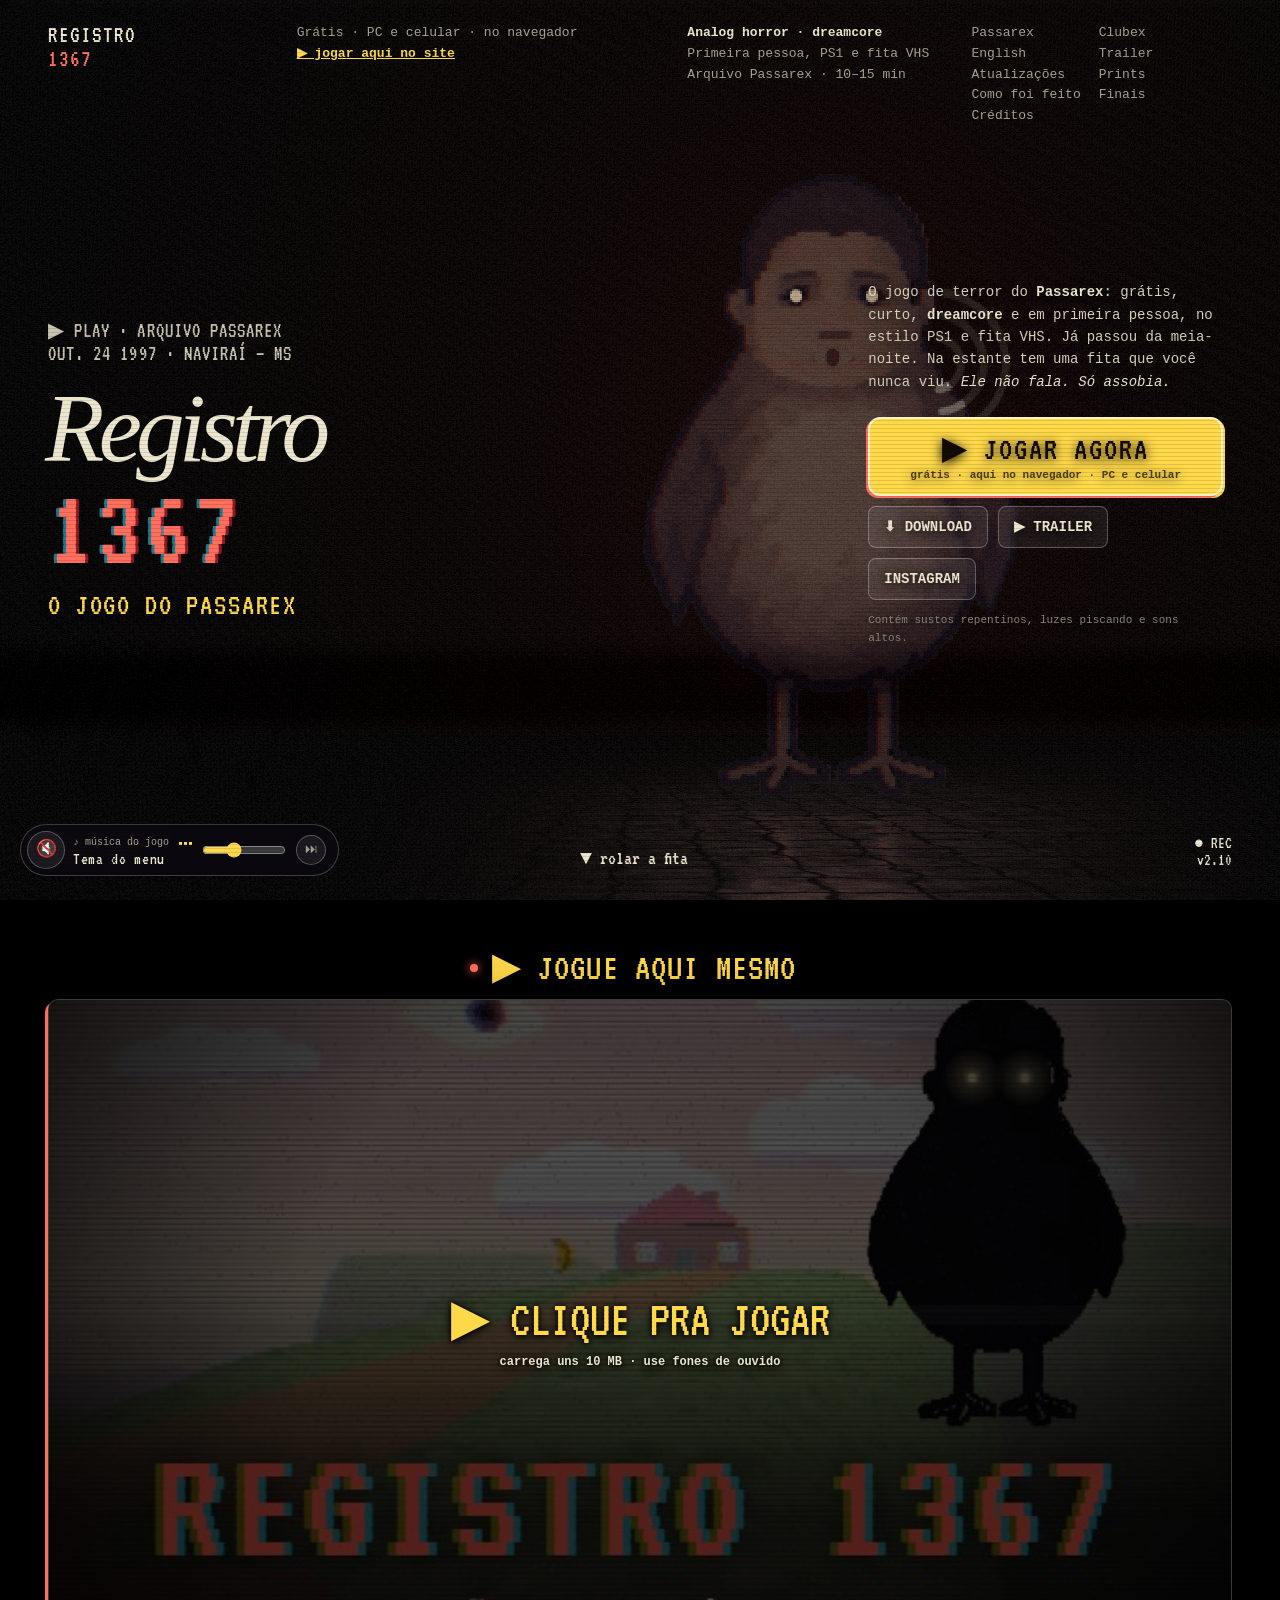
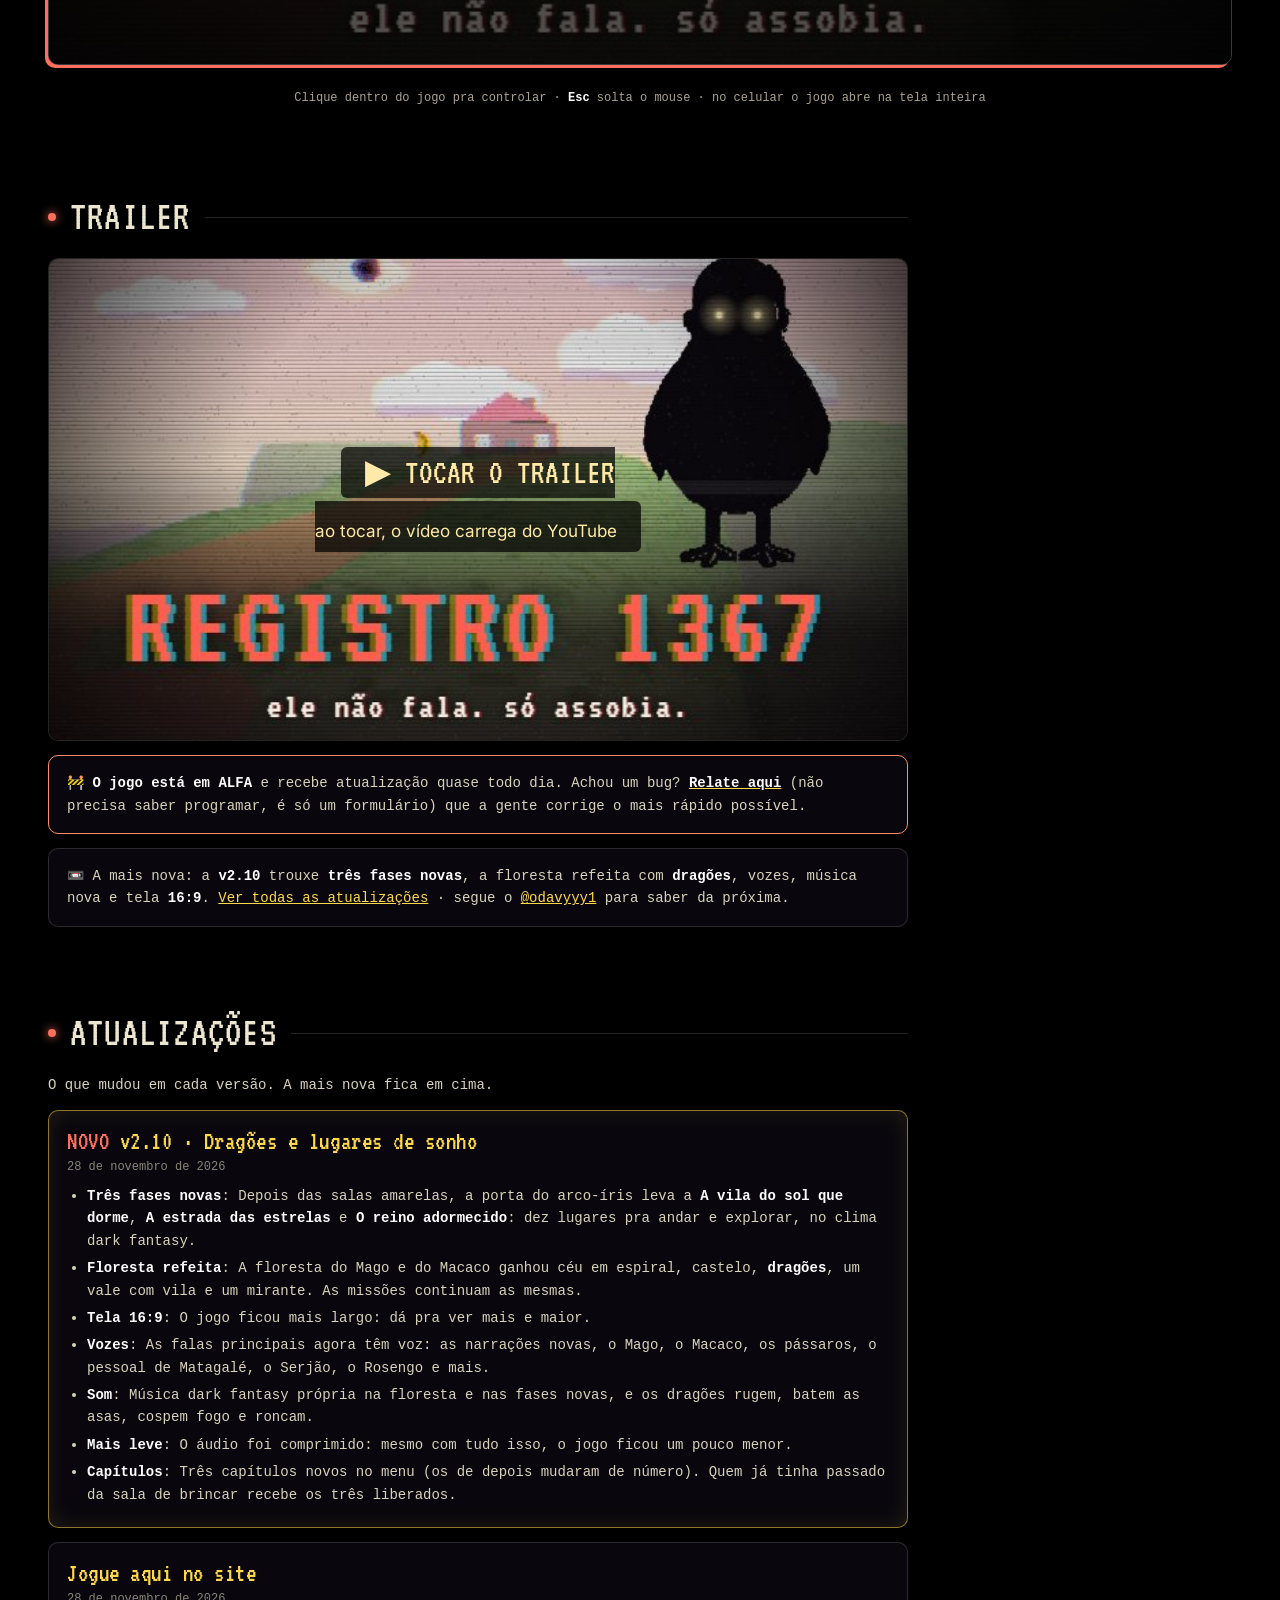
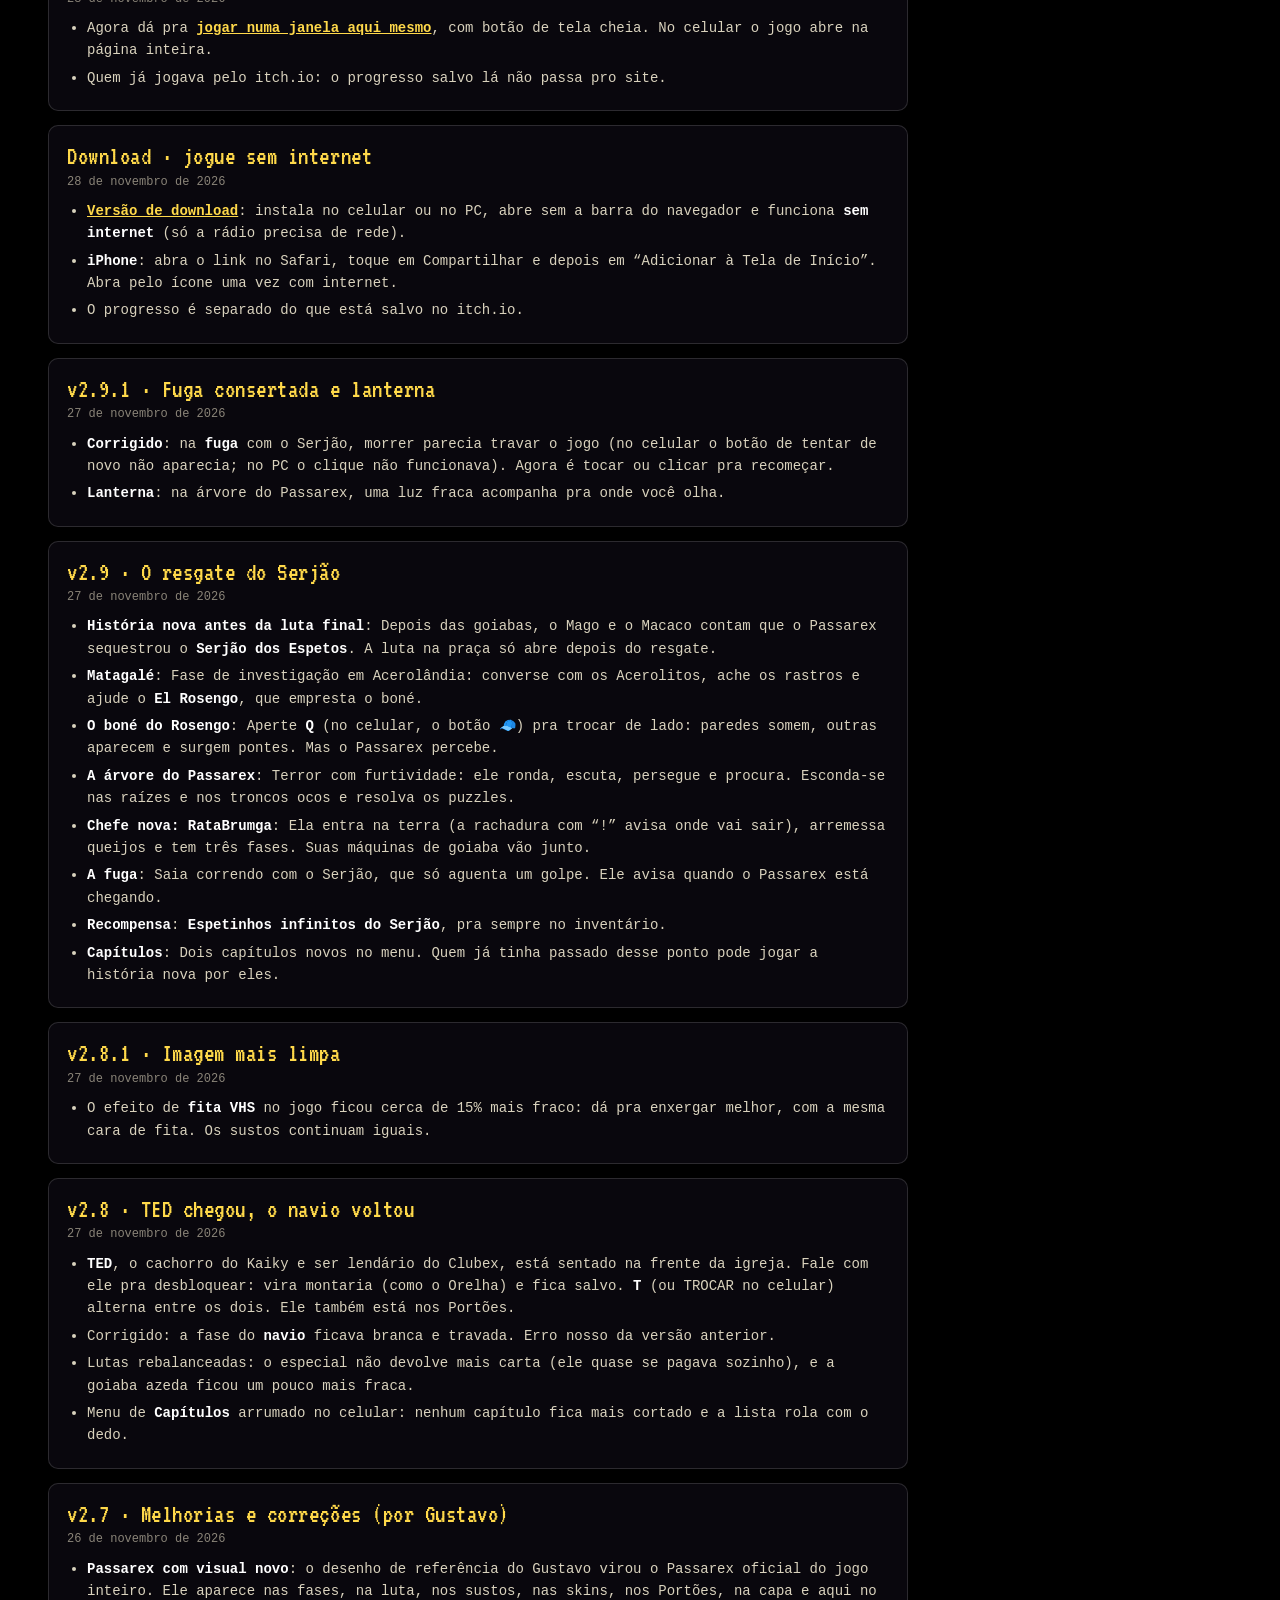
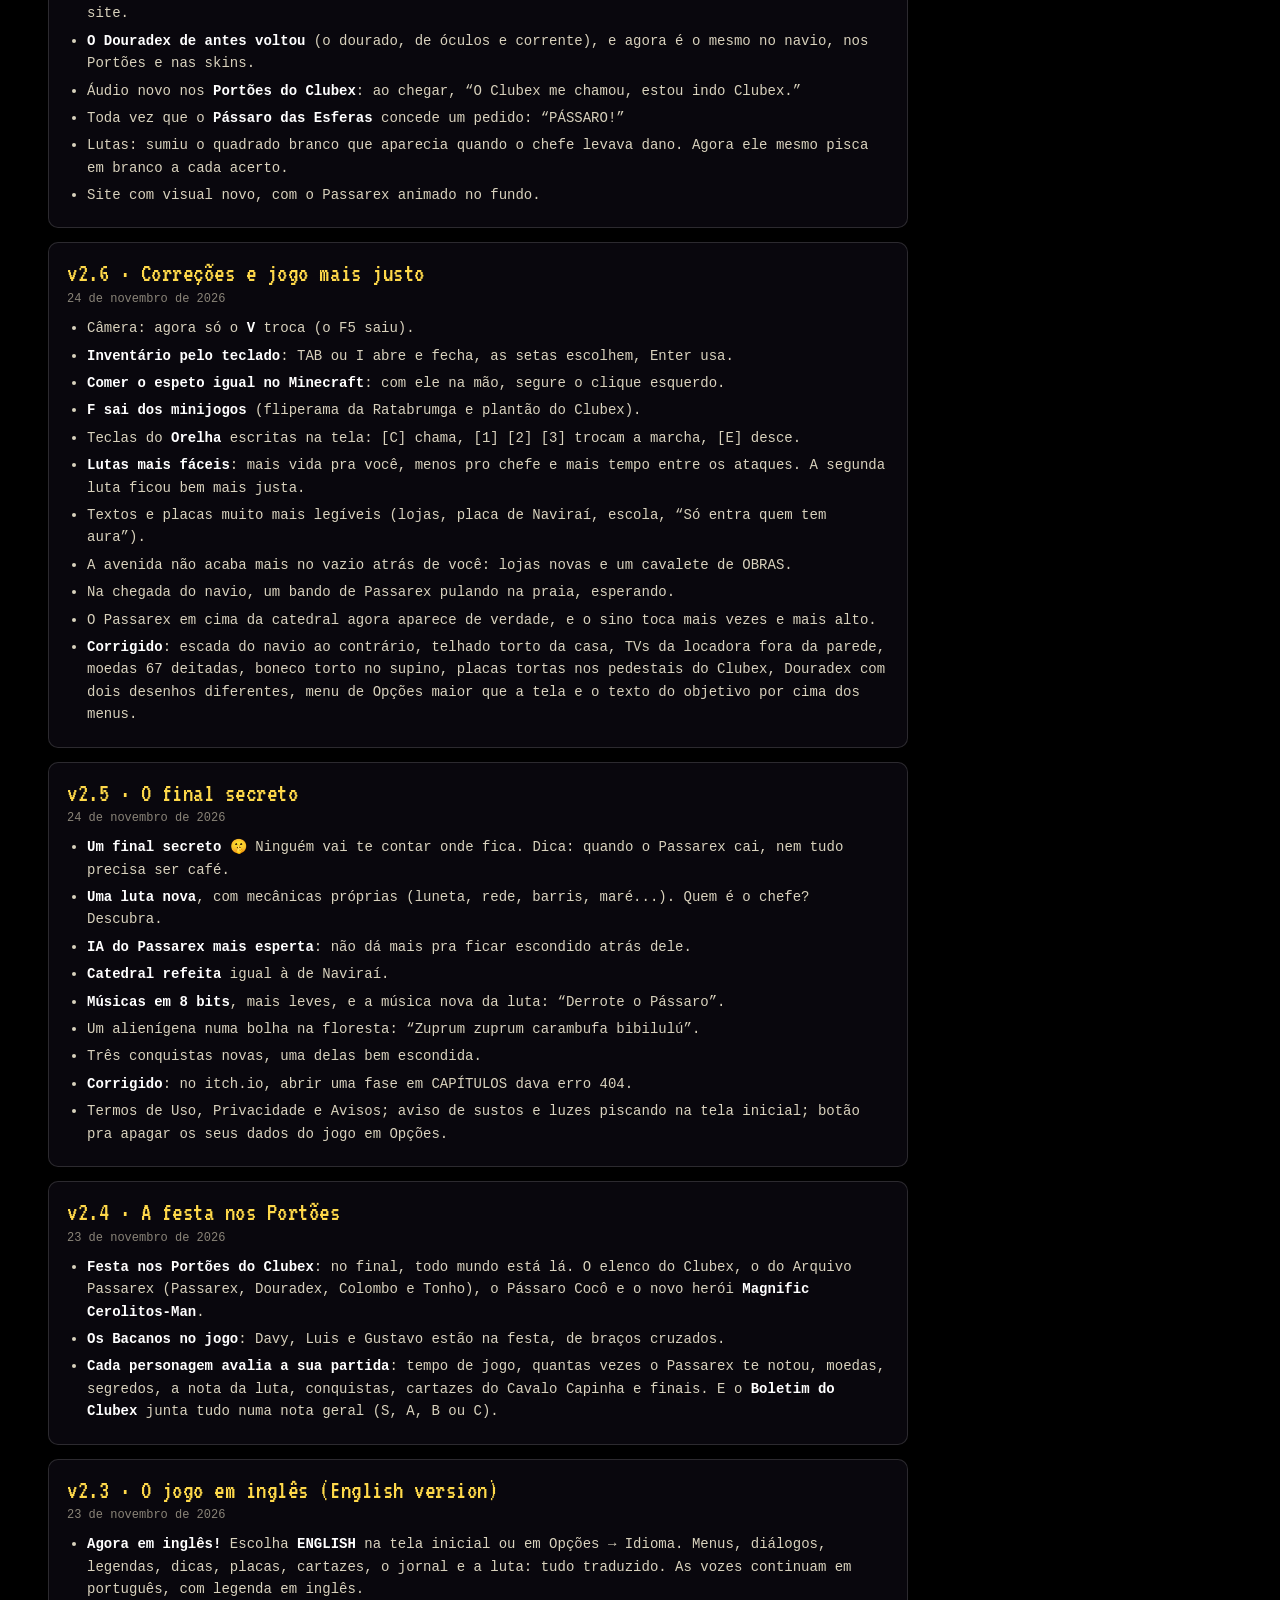
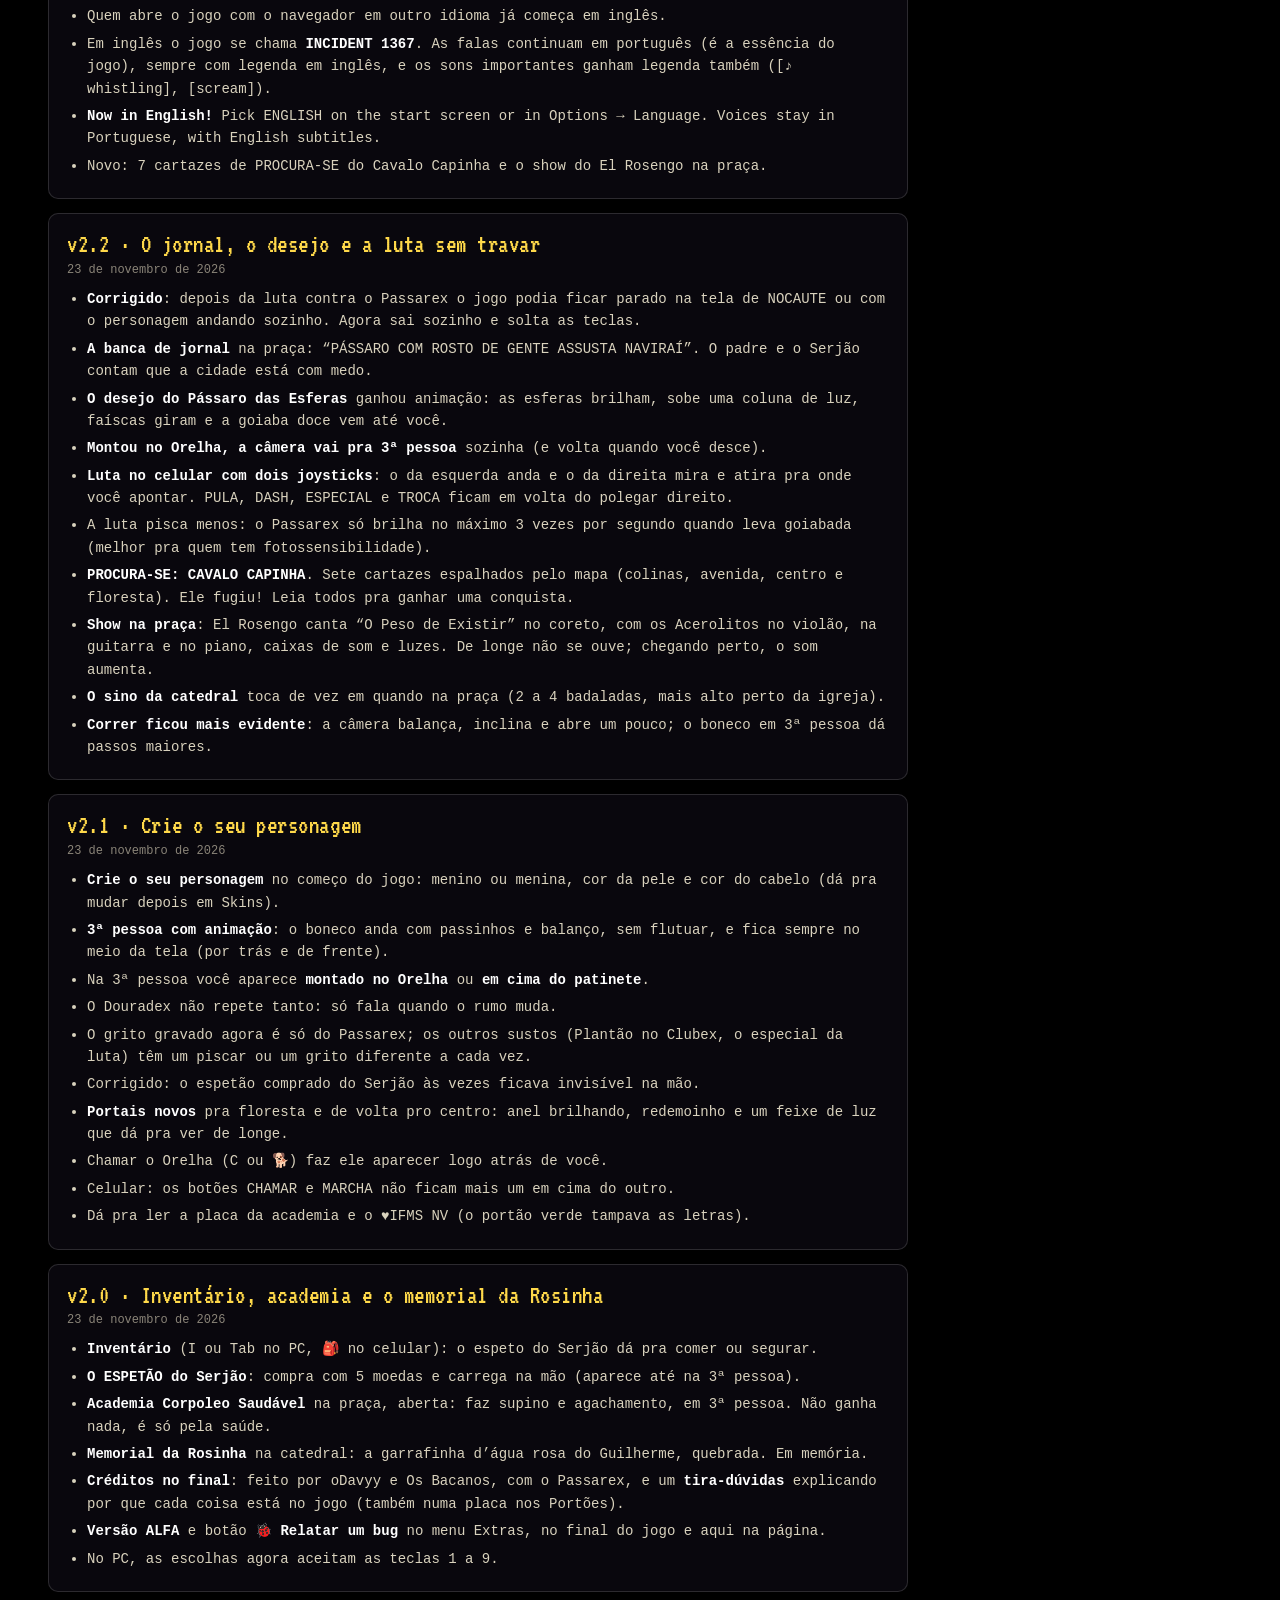
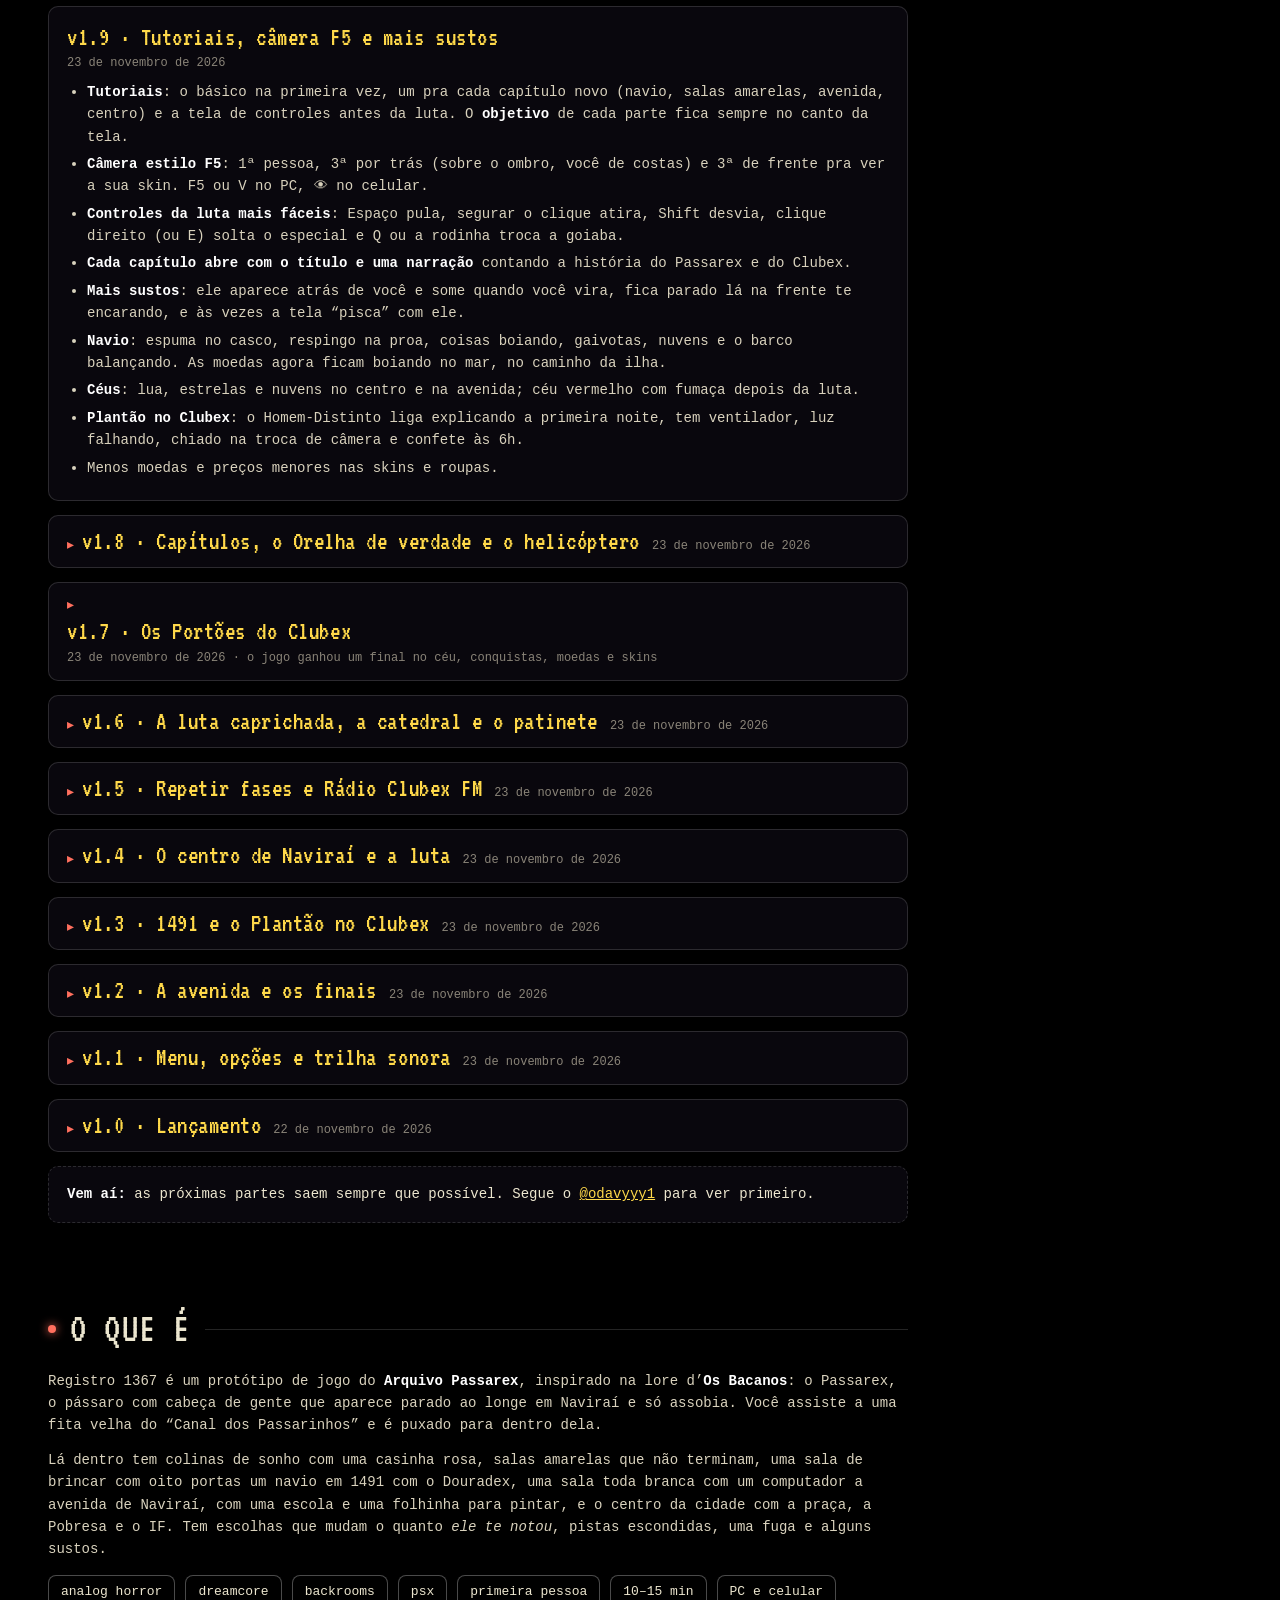
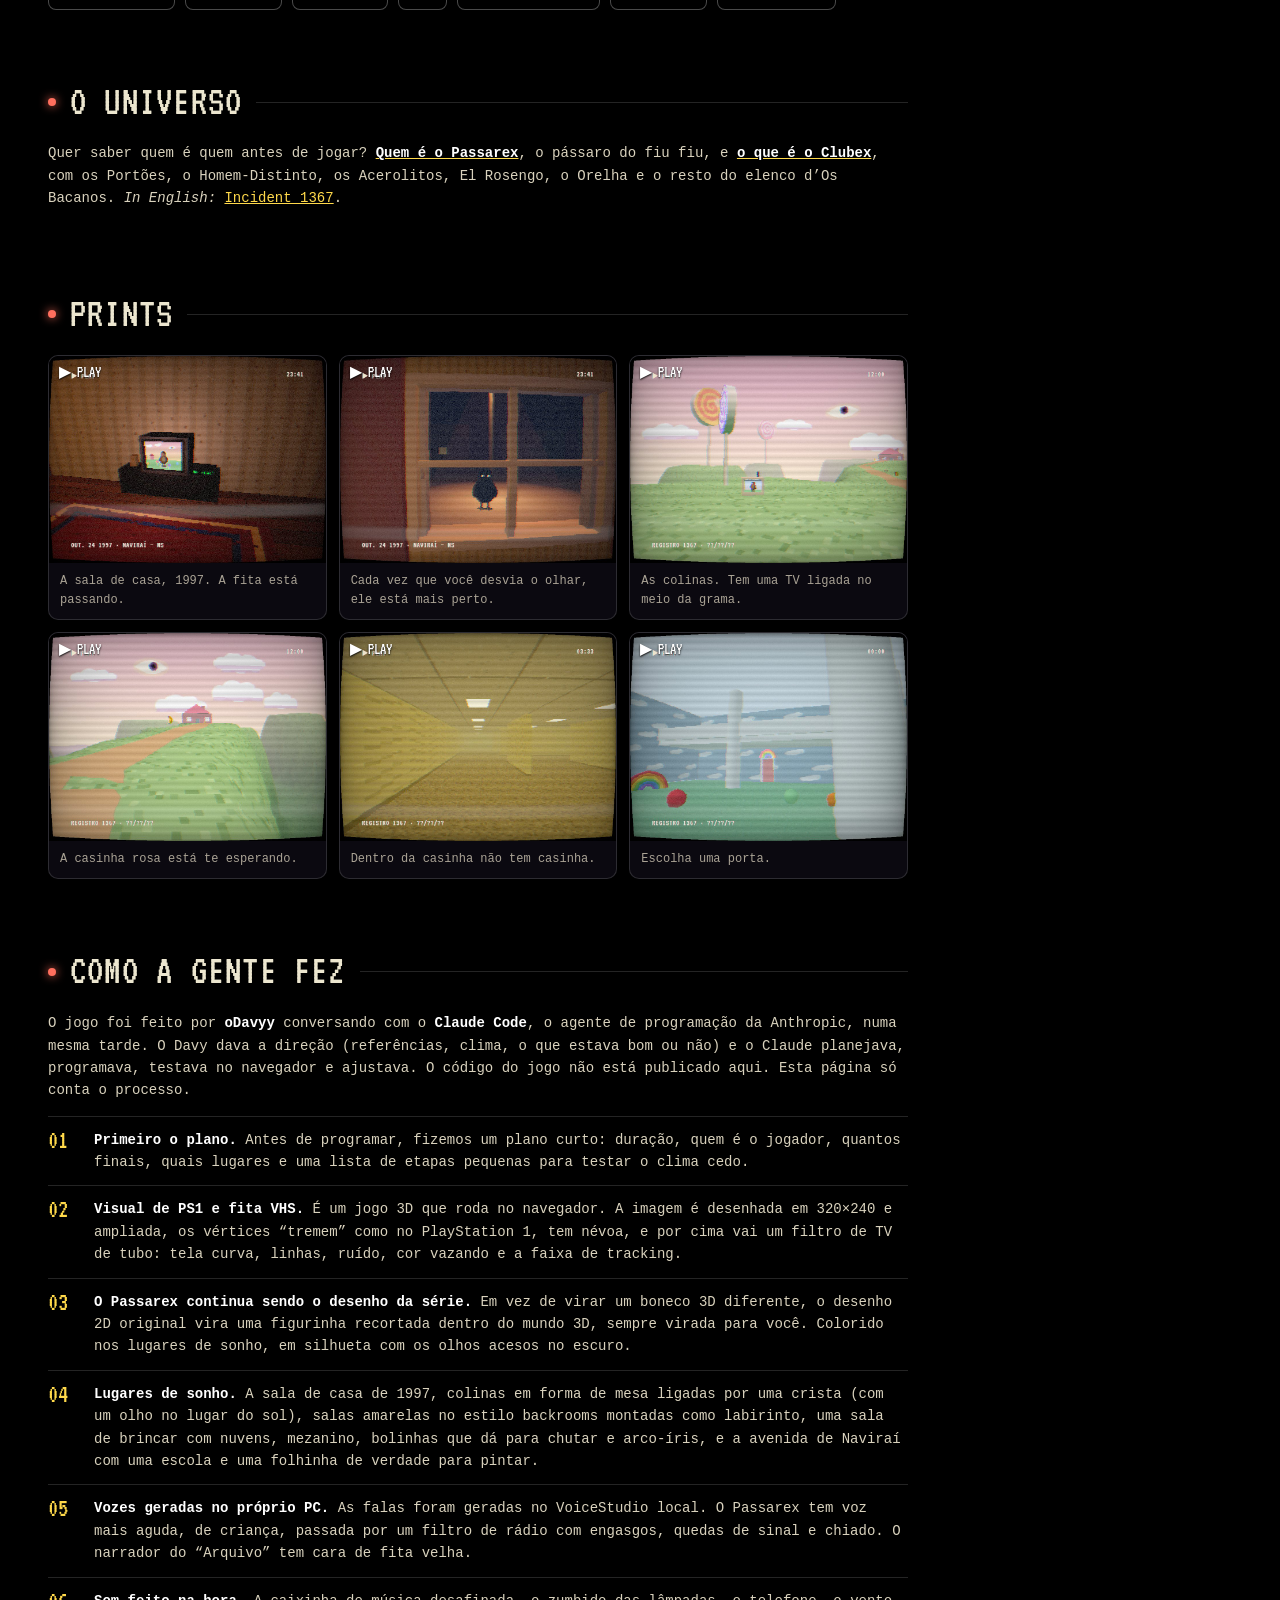
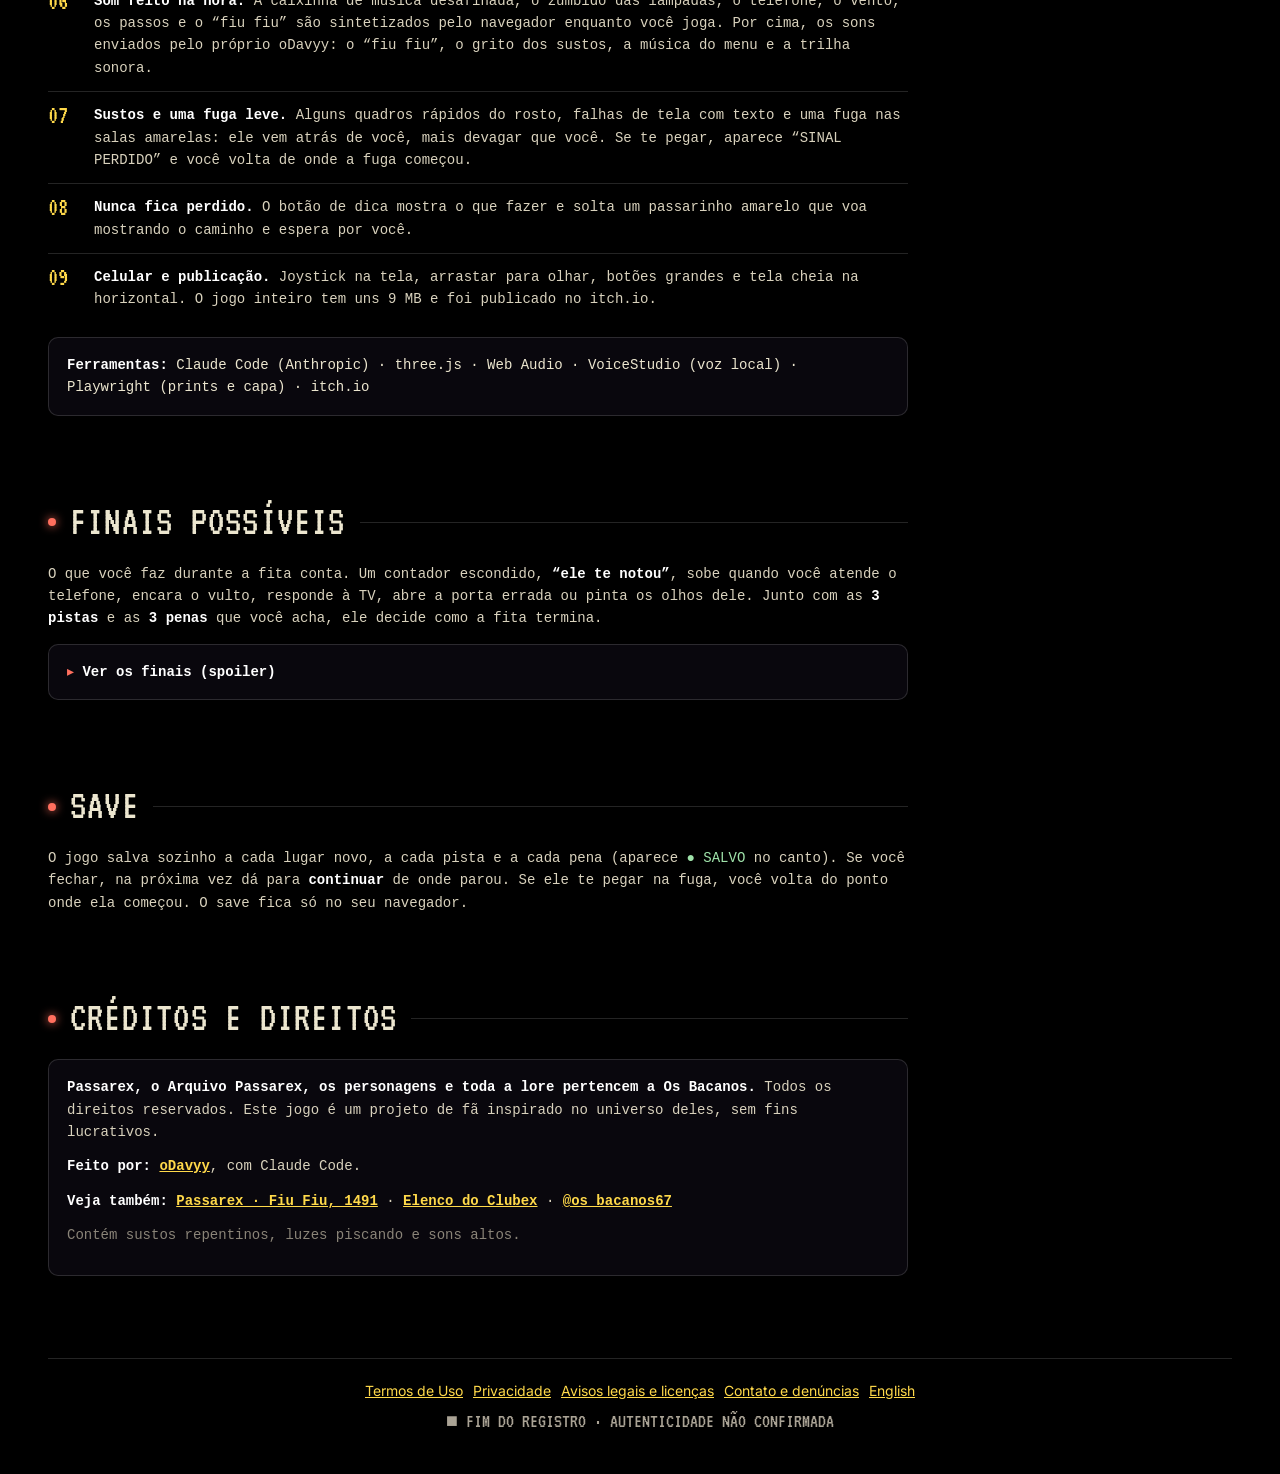
==== commit a3f5f414: "v2.10: floresta com dragões, três fases novas, vozes, música e tela 16:9 Floresta do Mago e do Macac" ====
--- a/index.html
+++ b/index.html
@@ -189,7 +189,7 @@
 main>section#jogo:not(.home){max-width:none;margin:0}
 #jogo{display:flex;flex-direction:column;align-items:center;gap:12px;padding:56px var(--g) 24px;scroll-margin-top:0}
 #jogo h2{margin:0;font:400 clamp(28px,3vw,44px)/1 var(--display);color:var(--yel);text-align:center}
-#jogo .tela{position:relative;width:min(100%,1100px,calc((100svh - 40px) * 4 / 3));aspect-ratio:4/3;background:#000;border:1px solid #ffffff3a;border-radius:10px;overflow:hidden;box-shadow:-3px 3px 0 var(--red),0 20px 60px #000c}
+#jogo .tela{position:relative;width:min(100%,1280px,calc((100svh - 40px) * 16 / 9));aspect-ratio:16/9;background:#000;border:1px solid #ffffff3a;border-radius:10px;overflow:hidden;box-shadow:-3px 3px 0 var(--red),0 20px 60px #000c}
 #jogo .tela iframe{position:absolute;inset:0;width:100%;height:100%;border:0;background:#000}
 #jogo .tela:fullscreen{width:100vw;height:100vh;border:0;border-radius:0}
 #jogo .liga{position:absolute;inset:0;width:100%;border:0;cursor:pointer;display:flex;flex-direction:column;align-items:center;justify-content:center;gap:10px;font:400 clamp(24px,4vw,52px)/1 var(--display);color:var(--yel);background:#000 url(imagens/capa.jpg) center/cover;text-shadow:0 2px 10px #000,0 0 4px #000}
@@ -230,7 +230,7 @@
         <p class="aviso">Contém sustos repentinos, luzes piscando e sons altos.</p>
       </div>
     </div>
-    <div class="hfoot"><div>Hora em Naviraí <strong id="clock">MS</strong></div><a class="scroll" href="#jogo">▼ rolar a fita</a><span class="stamp">● REC<br>v2.9.1</span></div>
+    <div class="hfoot"><div>Hora em Naviraí <strong id="clock">MS</strong></div><a class="scroll" href="#jogo">▼ rolar a fita</a><span class="stamp">● REC<br>v2.10</span></div>
   </section>
 
   <section id="jogo" aria-labelledby="jogoTit">
@@ -244,7 +244,7 @@
     <h2>Trailer</h2>
     <div class="video"><button id="tocaTrailer" style="position:absolute;inset:0;width:100%;height:100%;border:0;padding:0;cursor:pointer;background:#000 url(imagens/capa.jpg) center/cover;color:#ffe9a8;font-family:VT323,monospace;font-size:clamp(22px,5vw,34px)" aria-label="Tocar o trailer (carrega o player do YouTube)"><span style="background:rgba(0,0,0,.72);padding:.25em .7em;border-radius:6px">▶ TOCAR O TRAILER<br><small style="font-size:.5em;font-family:Inter,system-ui,sans-serif">ao tocar, o vídeo carrega do YouTube</small></span></button></div>
     <p class="card" style="margin-top:14px;border-color:#ff8f6a">🚧 <b>O jogo está em ALFA</b> e recebe atualização quase todo dia. Achou um bug? <a href="https://github.com/odavyyy/registro-1367/issues/new?template=bug.yml" target="_blank" rel="noopener"><b>Relate aqui</b></a> (não precisa saber programar, é só um formulário) que a gente corrige o mais rápido possível.</p>
-    <p class="card" style="margin-top:14px">📼 A mais nova: a <b>v2.9</b> trouxe uma <b>história nova</b>: Matagalé, a árvore do Passarex, a chefe <b>RataBrumga</b> e o resgate do Serjão. <a href="#atualizacoes">Ver todas as atualizações</a> · segue o <a href="https://www.instagram.com/odavyyy1/">@odavyyy1</a> para saber da próxima.</p>
+    <p class="card" style="margin-top:14px">📼 A mais nova: a <b>v2.10</b> trouxe <b>três fases novas</b>, a floresta refeita com <b>dragões</b>, vozes, música nova e tela <b>16:9</b>. <a href="#atualizacoes">Ver todas as atualizações</a> · segue o <a href="https://www.instagram.com/odavyyy1/">@odavyyy1</a> para saber da próxima.</p>
   </section>
 
   <section id="atualizacoes" class="reveal">
@@ -252,6 +252,20 @@
     <p>O que mudou em cada versão. A mais nova fica em cima.</p>
 
     <div class="card log novo">
+      <h3>v2.10 · Dragões e lugares de sonho</h3>
+      <div class="when">28 de novembro de 2026</div>
+      <ul>
+        <li><b>Três fases novas</b>: Depois das salas amarelas, a porta do arco-íris leva a <b>A vila do sol que dorme</b>, <b>A estrada das estrelas</b> e <b>O reino adormecido</b>: dez lugares pra andar e explorar, no clima dark fantasy.</li>
+        <li><b>Floresta refeita</b>: A floresta do Mago e do Macaco ganhou céu em espiral, castelo, <b>dragões</b>, um vale com vila e um mirante. As missões continuam as mesmas.</li>
+        <li><b>Tela 16:9</b>: O jogo ficou mais largo: dá pra ver mais e maior.</li>
+        <li><b>Vozes</b>: As falas principais agora têm voz: as narrações novas, o Mago, o Macaco, os pássaros, o pessoal de Matagalé, o Serjão, o Rosengo e mais.</li>
+        <li><b>Som</b>: Música dark fantasy própria na floresta e nas fases novas, e os dragões rugem, batem as asas, cospem fogo e roncam.</li>
+        <li><b>Mais leve</b>: O áudio foi comprimido: mesmo com tudo isso, o jogo ficou um pouco menor.</li>
+        <li><b>Capítulos</b>: Três capítulos novos no menu (os de depois mudaram de número). Quem já tinha passado da sala de brincar recebe os três liberados.</li>
+      </ul>
+    </div>
+
+    <div class="card log">
       <h3>Jogue aqui no site</h3>
       <div class="when">28 de novembro de 2026</div>
       <ul>
